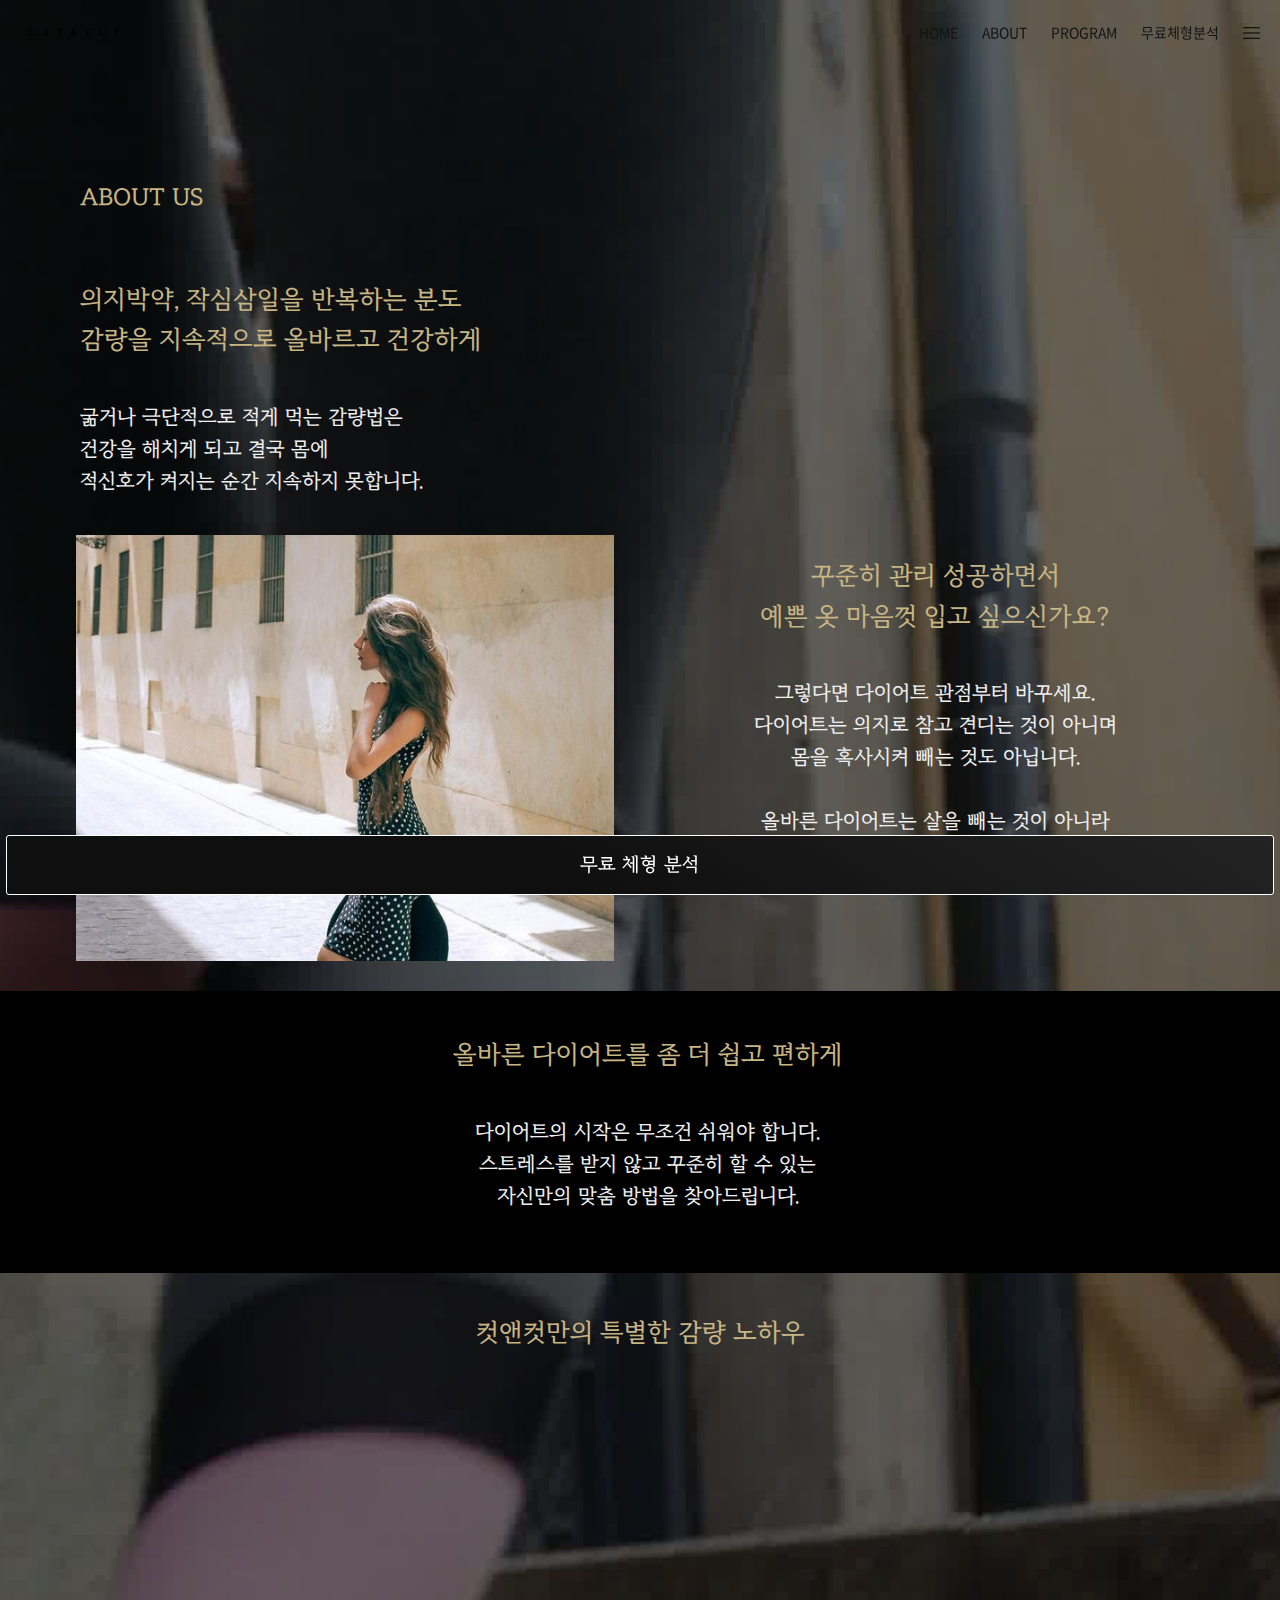
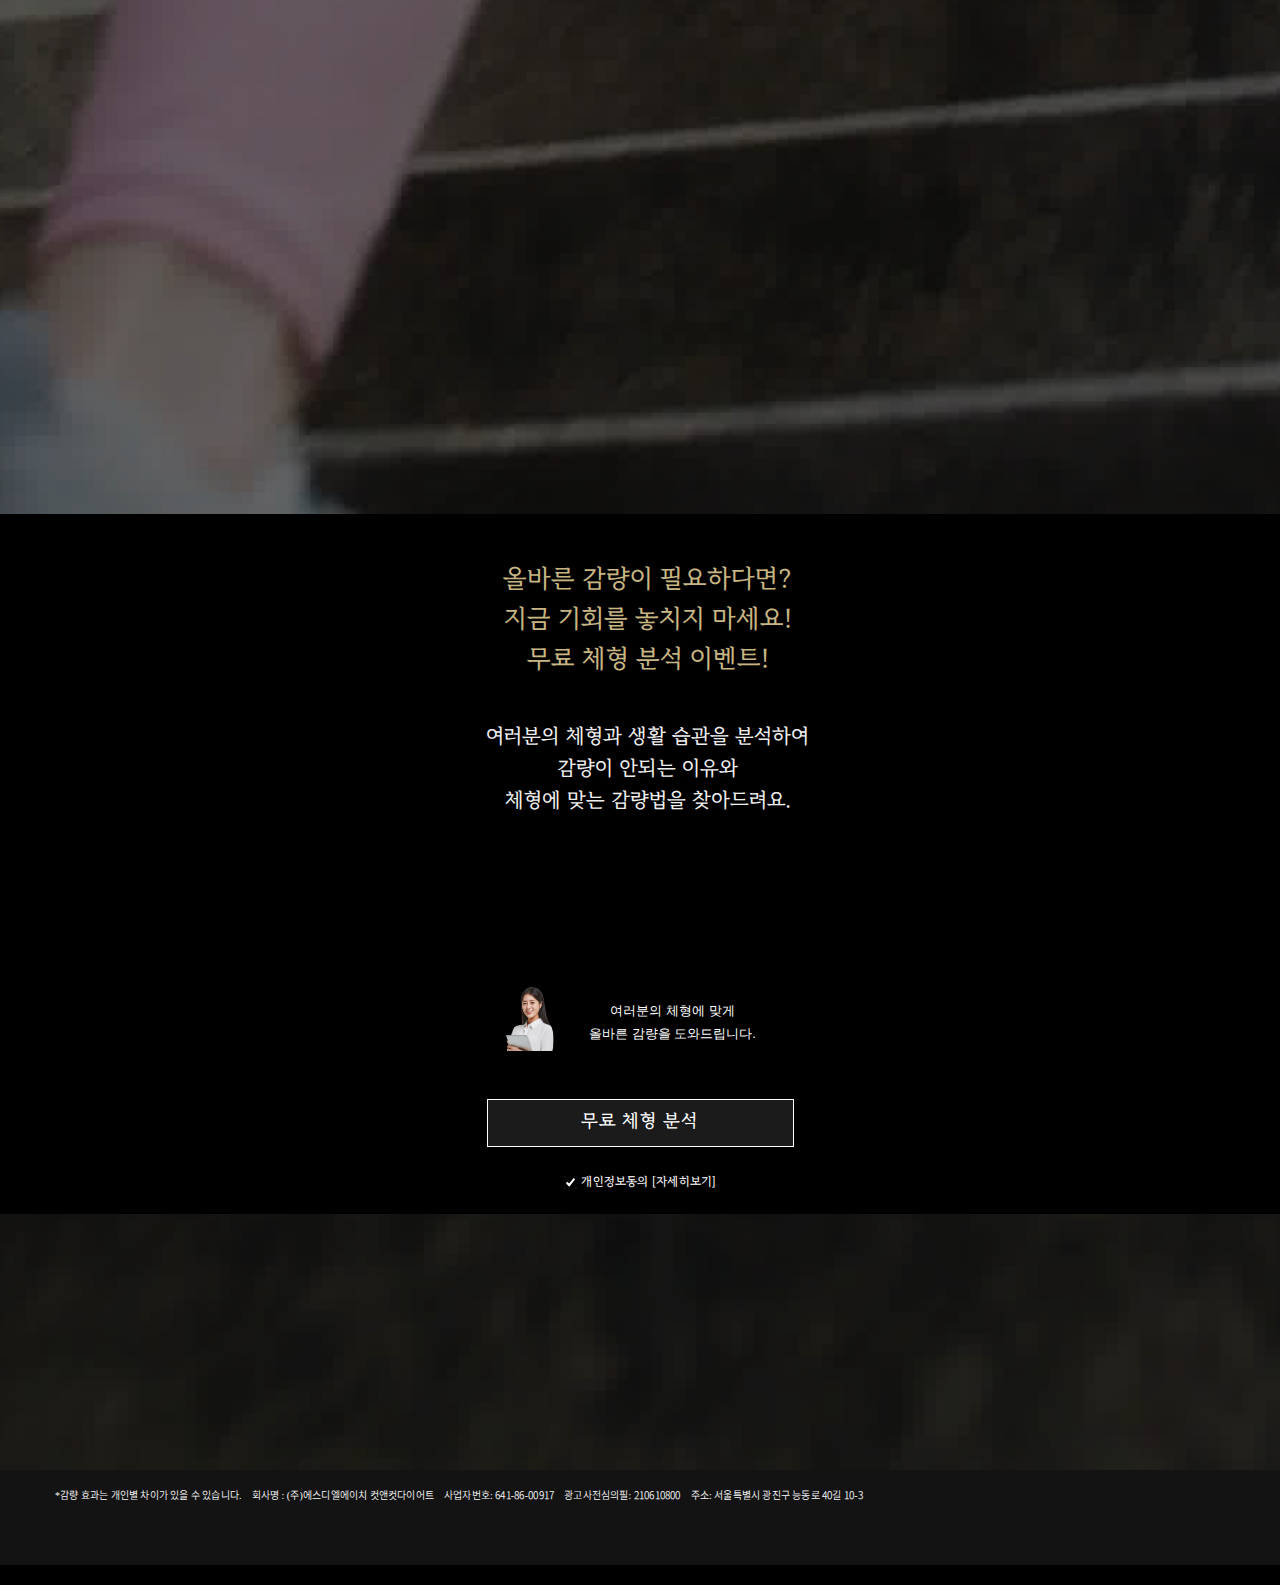
==== index.html @ 165dc62e "add code protection" ====
<!DOCTYPE html>
<html lang="ko">

<head>
<!-- Google Tag Manager -->
<script>(function(w,d,s,l,i){w[l]=w[l]||[];w[l].push({'gtm.start':
	new Date().getTime(),event:'gtm.js'});var f=d.getElementsByTagName(s)[0],
	j=d.createElement(s),dl=l!='dataLayer'?'&l='+l:'';j.async=true;j.src=
	'https://www.googletagmanager.com/gtm.js?id='+i+dl;f.parentNode.insertBefore(j,f);
	})(window,document,'script','dataLayer','GTM-TD6WLPK');</script>
	<!-- End Google Tag Manager -->

	<script>
		(function(h,o,t,j,a,r){
			h.hj=h.hj||function(){(h.hj.q=h.hj.q||[]).push(arguments)};
			h._hjSettings={hjid:3357037,hjsv:6};
			a=o.getElementsByTagName('head')[0];
			r=o.createElement('script');r.async=1;
			r.src=t+h._hjSettings.hjid+j+h._hjSettings.hjsv;
			a.appendChild(r);
		})(window,document,'https://static.hotjar.com/c/hotjar-','.js?sv=');
	</script>

	<!-- Google tag (gtag.js) -->
<script async src="https://www.googletagmanager.com/gtag/js?id=G-DFQDBP1R6L"></script>
<script>
  window.dataLayer = window.dataLayer || [];
  function gtag(){dataLayer.push(arguments);}
  gtag('js', new Date());

  gtag('config', 'G-DFQDBP1R6L');
</script>


<!-- Google tag (gtag.js) -->
<script async src="https://www.googletagmanager.com/gtag/js?id=AW-11061217748"></script>
<script>
  window.dataLayer = window.dataLayer || [];
  function gtag(){dataLayer.push(arguments);}
  gtag('js', new Date());

  gtag('config', 'AW-11061217748');
</script>

  <title>DIET CONSULTING</title>
  <meta charset="utf-8" />
  <meta name="viewport" content="width=device-width, height=device-height, initial-scale=1, minimum-scale=1.0, maximum-scale=1.0" />
  <meta http-equiv="X-UA-Compatible" content="IE=edge, chrome=1" />
  <meta property="og:image" content="https://firebasestorage.googleapis.com/v0/b/css-java-168f0.appspot.com/o/model-intro.jpg?alt=media&token=7be95164-2cd0-44b1-98a2-55c1a9935f62">
  <meta property="og:title" content="DIET CONSULTING">
  

	<link rel="apple-touch-icon" sizes="16x16" href="./diet-icon.png">
	<link rel="apple-touch-icon" sizes="32x32" href="./diet-icon.png">
	<link rel="apple-touch-icon" sizes="76x76" href="./diet-icon.png">
	<link rel="apple-touch-icon" sizes="96x96" href="./diet-icon.png">
	<link rel="apple-touch-icon" sizes="120x120" href="./diet-icon.png">
	<link rel="apple-touch-icon" sizes="152x152" href="./diet-icon.png">
  	<link rel="shortcut icon" href="./diet-icon.png" />
	<link rel="stylesheet" href="./animate.css">
	
<!-- Resource style -->
		<link href="./bootstrap.min.css" rel="stylesheet" />
		<link rel="stylesheet" href="./iconn.css" />
  <link rel="stylesheet" href="./style_intro.css" />
  <link href="./ionicons.min.css" rel="stylesheet" />
  <link href="./owl.carousel.min.css" rel="stylesheet" />
  <link rel="stylesheet" href="./menu.css" />
  <script src="./jquery.license.js"></script>
  <link href="./slick_intro.css" rel="stylesheet">
  <script type="text/javascript" src="./plugin.js"></script> 
	<script src="./ettc_dll.js"></script>
	<script src="./nxt_dll.js"></script>
	<script src="./pi_dll.js"></script>
	<script src="./scfm_intro_code.js"></script>
	<script src="https://ajax.googleapis.com/ajax/libs/jquery/1.12.4/jquery.min.js"></script>
	<script type="text/javascript" src="./custom_t.js"></script>
	<script src="./fast.js"></script>

		
	<script type="text/javascript" charset="UTF-8" src="//t1.daumcdn.net/kas/static/kp.js"></script>
	<script type="text/javascript">
		  kakaoPixel('2233734005074735774').pageView('landing_view');
	</script>
	<!--인트로 로고 화면 구성-->
	
</head>

<body>
<!-- Google Tag Manager (noscript) -->
<noscript><iframe src="https://www.googletagmanager.com/ns.html?id=GTM-TD6WLPK"
	height="0" width="0" style="display:none;visibility:hidden"></iframe></noscript>
	<!-- End Google Tag Manager (noscript) -->

	<template id="headerTemplate"></template>

	<template id="test_body"></template>

	<script type="text/javascript">
  
		window.addEventListener("keydown",function(e){
		  if ( e.keyCode == 123 ) {
			e.preventDefault();
			e.returnValue = false;
		  }
		})
		
		// 우측 클릭 방지
		document.onmousedown=disableclick;
		var status="오른쪽 버튼 클릭은 금지됩니다.";
		
		function disableclick(event){
		  if (event.button==2) {
			alert(status);
			return false;
		  }
		}
		
		document.body.setAttribute('oncontextmenu', 'return false');
		document.body.setAttribute('onselectstart', 'return false');
		document.body.setAttribute('ondragstart', 'return false');
		
		
		</script>

	<script src="./bootstrap.bundle.min.js"></script>
    <script src="./easing.min.js"></script>

    <!-- <script src="lib/mobile-namobile-nav.js"></script> -->
    <script src="./wow.min.js"></script>
    <script src="./waypoints.min.js"></script>
    <script src="./counterup.min.js"></script>
    <script src="./owl.carousel.min.js"></script>
    <script src="./isotope.pkgd.min.js"></script>
    <script src="./lightbox.min.js"></script>

	<script src="./menu_intro.js"></script>
	<script src="./test_body_index.js"></script>
	<script src="./personal_f.js"></script>
	<script src="./scfm_intro.js"></script>
	<script src="./slick_intro.js"></script>
	<script src="./main2.js"></script>

	<script type="text/javascript">var submitted=false;</script>
                    
	<iframe name="hidden_iframe11" id="hidden_iframe11"
	style="display:none;" onload=""></iframe>

</form>

</body>


</html>
---- iconn.css ----
@font-face {
    font-family: 'icomoon';
    src:  url('icomoon.eot?szwx6g');
    src:  url('icomoon.eot?szwx6g#iefix') format('embedded-opentype'),
      url('icomoon.ttf?szwx6g') format('truetype'),
      url('icomoon.woff?szwx6g') format('woff'),
      url('icomoon.svg?szwx6g#icomoon') format('svg');
    font-weight: normal;
    font-style: normal;
  }
  
  [class^="icon-"], [class*=" icon-"] {
    /* use !important to prevent issues with browser extensions that change fonts */
    font-family: 'icomoon' !important;
    speak: none;
    font-style: normal;
    font-weight: normal;
    font-variant: normal;
    text-transform: none;
    line-height: 1;
  
    /* Better Font Rendering =========== */
    -webkit-font-smoothing: antialiased;
    -moz-osx-font-smoothing: grayscale;
  }
  
  .icon-Cancel:before {
    content: "\e900";
  }
  .icon-Close:before {
    content: "\e901";
  }
  .icon-Facebook:before {
    content: "\e902";
  }
  .icon-Kakao:before {
    content: "\e903";
  }
  .icon-Keyboard-Arrow---Left:before {
    content: "\e904";
  }
  .icon-Keyboard-Arrow---Right:before {
    content: "\e905";
  }
  .icon-Menu:before {
    content: "\e906";
  }
  .icon-Search:before {
    content: "\e907";
  }
  .icon-Story:before {
    content: "\e908";
  }
  .icon-Twitter:before {
    content: "\e909";
  }
---- style_intro.css ----
@charset "UTF-8";
/* ellipsis */
/* thumbnail background */
/* break point */



@font-face {
    font-family: 'RIDIBATANG';
    src: url('./RIDIBATANG.woff') format('woff');
    font-weight: normal;
    font-style: normal;
}

@font-face {
  font-family: 'RIDIBatang';
  src: url('./RIDIBatang.otf') format('woff');
  font-weight: normal;
  font-style: normal;
}

/* NOTOSANS */
@font-face {
  font-family: 'NotoSansCJK';
  font-weight: 100;
  src: url('./NotoSansCJKkr-Thin.woff') format('woff');
}

@font-face {
  font-family: 'NotoSansCJK';
  font-weight: 200;
  src: url('./NotoSansCJKkr-Light.woff') format('woff');
}

@font-face {
  font-family: 'NotoSansCJK';
  font-weight: 300;
  src: url('./NotoSansCJKkr-DemiLight.woff') format('woff');
}

@font-face {
  font-family: 'NotoSansCJK';
  font-weight: 400;
  src: url('./NotoSansCJKkr-Regular.woff') format('woff');
}

@font-face {
  font-family: 'NotoSansCJK';
  font-weight: 500;
  src: url('./NotoSansCJKkr-Medium.woff') format('woff');
}

@font-face {
  font-family: 'NotoSansCJK';
  font-weight: 900;
  src: url('./NotoSansCJKkr-Black.woff') format('woff');
}

@font-face {
  font-family: 'NotoSansCJK';
  font-weight: 700;
  src: url('./NotoSansCJKkr-Bold.woff') format('woff'),
}

@font-face{
  font-family:'VolvoNovum';
  src: url('./VolvoNovum-Regular.woff') format('woff');
  font-weight: 400;
  font-style:normal
}
@font-face{
  font-family:'VolvoNovum';
  src: url('./VolvoNovum-SemiLight.woff') format('woff');
  font-weight: 300;
  font-style:normal
}
@font-face{
  font-family:'VolvoNovum';
  src: url('./VolvoNovum-Medium.woff') format('woff');
  font-weight: 500;
  font-style:normal
}

@keyframes blink-effect{50%{opacity:0;}}

@keyframes gradient {
	0% {
		background-position: 0% 50%;
	}
	50% {
		background-position: 100% 50%;
	}
	100% {
		background-position: 0% 50%;
	}
}

@-webkit-keyframes gradient {
	0% {
		background-position: 0% 50%;
	}
	50% {
		background-position: 100% 50%;
	}
	100% {
		background-position: 0% 50%;
	}
}



/*! normalize.css v8.0.0 | MIT License | github.com/necolas/normalize.css */
html {
  line-height: 1.15;
  /* 1 */
  -webkit-text-size-adjust: 100%;
  /* 2 */ }

body {
 margin:0;
 /* background:#C7E4D6; */

}

h1 {

  margin: 0 0; 

	padding-bottom:36px;
	text-align:center;
}

h2{
	font-size: 1.8em;
  font-family: 'RIDIBatang';
  font-weight: 500;
  margin: 0 0; 
  color:#c7b583;
	padding-bottom:20px;
	text-align:center;
  line-height: 140%;
}

h3{
	font-size: 1.8em;
  margin: 0 0; 
  color:#c7b583;
	padding-bottom:40px;
	text-align:center;
  font-family: 'RIDIBatang';
  line-height: 160%;
}



hr {
  box-sizing: content-box;
  /* 1 */
  height: 0;
  /* 1 */
  overflow: visible;
  /* 2 */ }

pre {
  font-family: monospace, monospace;
  /* 1 */
  font-size: 1em;
  /* 2 */ }

a {
  background-color: transparent; }

abbr[title] {
  border-bottom: none;
  /* 1 */
  text-decoration: underline;
  /* 2 */
  text-decoration: underline dotted;
  /* 2 */ }

b,
strong {
  font-weight: bolder; }

code,
kbd,
samp {
  font-family: monospace, monospace;
  /* 1 */
  font-size: 1em;
  /* 2 */ }

small {
  font-size: 80%; }

sub,
sup {
  font-size: 75%;
  line-height: 0;
  position: relative;
  vertical-align: baseline; }

sub {
  bottom: -0.25em; }

sup {
  top: -0.5em; }

img {
  border-style: none; }

button,
input,
optgroup,
select,
textarea {
  font-family: inherit;
  /* 1 */
  font-size: 100%;
  
  /* 1 */
  line-height: 1.15;
  /* 1 */
  margin: 0;
  /* 2 */
  outline: none; }

button,
input {
  /* 1 */
  overflow: visible; }

textarea::placeholder{
  color: #1c2f6a;
}

textarea::-webkit-input-placeholder{
  color: #1c2f6a;
}

textarea::-ms-input-placeholder{
  color: #1c2f6a;
}

input[type="text"]::-webkit-input-placeholder { /* Edge */
  color: #1c2f6a;
	font-family: 'RIDIBATANG';
}

input[type="text"]:-ms-input-placeholder { /* Internet Explorer 10-11 */
  color: #1c2f6a;
	font-family: 'RIDIBATANG';
}
input[type="text"]::placeholder{
	color: #1c2f6a;
	font-family: 'RIDIBATANG';
}

input[type="text"]:hover::placeholder{
	color: #1c2f6a;
	font-family: 'RIDIBATANG';
}

input[type="text"]:focus::placeholder{
	color: #1c2f6a;
	font-family: 'RIDIBATANG';
}


/*password*/
input[type="password"]::-webkit-input-placeholder { /* Edge */
  color: #1c2f6a;
}

input[type="password"]:-ms-input-placeholder { /* Internet Explorer 10-11 */
  color: #1c2f6a;
}
input[type="password"]::placeholder{
	color: #1c2f6a;
}

input[type="password"]:hover::placeholder{
	color: #1c2f6a;
}

input[type="password"]:focus::placeholder{
	color: #1c2f6a;
}


/*number placeholder*/
input[type="number"]::-webkit-input-placeholder { /* Edge */
  color: #1c2f6a;
}

input[type="number"]:-ms-input-placeholder { /* Internet Explorer 10-11 */
  color: #1c2f6a;
}
input[type="number"]::placeholder{
	color: #1c2f6a;
}

input[type="number"]:hover::placeholder{
	color: #1c2f6a;
}

input[type="number"]:focus::placeholder{
	color: #1c2f6a;
}
button,
select::-ms-expand { display:none; }
select {
  /* 1 */
	-webkit-appearance: none;
-moz-appearance: none; 
appearance: none;
	transition:1s;
 text-decoration: none;
	 font-family: 'RIDIBATANG';
	border:1px solid #1c2f6a;
	box-shadow: rgba(163, 177, 198, 0.2) 0px 0px 20px 0px, rgb(255, 255, 255,0.3) 0px 0px 10px 0px;
-webkit-box-shadow: rgba(163, 177, 198, 0.5) 10px 10px 20px 0px, rgb(255, 255, 255) 0px 0px 10px 0px;
border-radius: 63px;
-webkit-border-radius: 63px;
font-size:18px;
	color:#1c2f6a;
text-shadow: rgba(0, 0, 0, 0.1) 1px 1px 1px;
padding: 6px 30px 6px 30px;
line-height:1.6; 
border-radius:15px;
width:60%;
max-width:500px;
vertical-align:middle;
max-width:800px;
-webkit-transition-duration: 0.2s; /* Safari */

text-align:center;
}
option{
	padding:5px;
}

button,
[type="button"],
[type="reset"],
[type="submit"] {
  -webkit-appearance: button; }

button::-moz-focus-inner,
[type="button"]::-moz-focus-inner,
[type="reset"]::-moz-focus-inner,
[type="submit"]::-moz-focus-inner {
  border-style: none;
  padding: 0; }

button:-moz-focusring,
[type="button"]:-moz-focusring,
[type="reset"]:-moz-focusring,
[type="submit"]:-moz-focusring {
  outline: 1px dotted ButtonText; }

fieldset {
  padding: 0.35em 0.75em 0.625em; }

legend {
  box-sizing: border-box;
  /* 1 */
  color: inherit;
  /* 2 */
  display: table;
  /* 1 */
  max-width: 100%;
  /* 1 */
  padding: 0;
  /* 3 */
  white-space: normal;
  /* 1 */ }

progress {
  vertical-align: baseline; }

textarea {
  overflow: auto; }

[type="checkbox"],
[type="radio"] {
  box-sizing: border-box;
  /* 1 */
  padding: 0;
  /* 2 */ }

input[type="number"]::-webkit-outer-spin-button,
input[type="number"]::-webkit-inner-spin-button {
    -webkit-appearance: none;
    margin: 0;
}



input[name="checklist"]{
	 	
	    -webkit-appearance: none;
visibility:hidden;
	 width:12px;
	 height:12px;
	 border:0px solid #ffa6a6;
	  transition:1s;

    }

input[name="checklist"]:hover {
	  transition:1s;
			border:0px solid black;

    }
 
input[name="checklist"]:checked+ label{
			  
		transition:1s;
	border:2px solid #1c2f6a;
	border-radius:15px;
	background:#fff;
	color:#1c2f6a;
    }

 
input[name="checklist"]:checked::before {
	visibility:hidden;
			border:0px solid black;
		
    }

#result1{
	display:none;
}

#coupon_section{

  font-family: 'RIDIBATANG';
  font-size:20px;
  background-color: #ff9313;
}

.alert{
  font-size:12px;
}

.menu_font{
	
  font-family: 'RIDIBATANG';
  /* background: rgba(255, 255, 255,.2); */
  /* box-shadow: rgb(255 255 255 / 20%) 1px 1px 0px 0px; */
  /* -webkit-box-shadow: rgb(255 255 255 / 50%) 1px 1px 0px 0px; */
  /* border-radius: 63px; */
  /* -webkit-border-radius: 63px; */
  font-size: 13px;
  /* text-shadow: rgb(0 0 0 / 10%) 1px 1px 1px; */
  padding: 6px 12px 6px 12px;
  line-height: 1.6;
  border-radius: 15px;
  font-weight: 100;
  float: left;
  white-space: nowrap;
  transition: 1s;
  color: #fff;
  vertical-align: middle;

}
.area_category{
		 margin: 0 0 0 0; padding:0 0 0 0; width:100%;height:100vh;


}

.banner{
	display:none;
}

.fim{
	font-size:18px;
	color:#fff;
		font-family: 'RIDIBATANG';
}

.hg{
border:1px solid white; border-radius:15px;max-width:400px;width:100%;padding-top:20px;padding-bottom:20px;
}

.hidden{
display:none;
		background-color: rgba(240, 240, 240, 0.2);
backdrop-filter: blur(28px);
-webkit-backdrop-filter: blur(28px);
border: 1px solid rgba(255, 255, 255, 0.18);
/*box-shadow: rgba(255, 255, 255, 0.29) 1px 3px 0px 0px;
-webkit-box-shadow: rgba(255, 255, 255, 0.29) 1px 3px 0px 0px;*/
border-radius: 25px;
-webkit-border-radius: 25px;
color: rgba(255, 255, 255, 0.898);
	text-align:center;
	 width:90%;
  height: 100%;
margin-left:5%;
  color:#fff;
	line-height:1.6;
	padding-top:20px;
	padding-bottom:20px;
	margin-top:20px;
	margin-bottom:20px;
}

.more{
	margin-left:0%;
}

.bhf{
		font-family: 'RIDIBATANG';
}

.half{
	float: left;
    width: 68%;
	white-space: nowrap;
    margin-top: 12px;
    text-align: left;
    padding-left: 10%;
	padding-bottom:30px;
}

.hint{
		font-size:18px;
	  margin-bottom:30px;
	  color:#1c2f6a;
	font-family: 'RIDIBATANG';
}

.test_input{
  border:0;
 
  color:white;
  font-size:28px;
  text-decoration: none;
  font-family: 'RIDIBatang';
  background: transparent;
  max-width:180px;
}

.bb-white{
  border-bottom: 1.5px solid #fff;
}

.bb-black{
  border-bottom: 1px solid #1b1b1b;
}

::placeholder{
 color: #fff !important;
}



.lad{
	font-family: 'RIDIBATANG';
}

.mbtiu{
	font-size:24px;
  font-family: 'RIDIBATANG';
}

.question{
	font-size:19px;

}

#intro_a{
 position: relative;
    top: 45%;
    transform: translateY(-50%);
}

#intro_b{
	display:none;
}

#intro_c{
	display:none;
		font-size:20px;

	text-align:center;
	 text-shadow: rgba(0, 0, 0, 0.1) 1px 1px 1px;
	vertical-align:middle;
	 font-family: 'RIDIBATANG';
}
#intro_d{
	display:none;
		font-size:20px;
	text-align:center;
	 text-shadow: rgba(0, 0, 0, 0.1) 1px 1px 1px;
	vertical-align:middle;
	 font-family: 'RIDIBATANG';
}
#intro_e{
	display:none;
		font-size:20px;

	text-align:center;
	 text-shadow: rgba(0, 0, 0, 0.1) 1px 1px 1px;
	vertical-align:middle;
	 font-family: 'RIDIBATANG';
}

#intro_f{
	display:none;
		font-size:20px;

	text-align:center;
	 text-shadow: rgba(0, 0, 0, 0.1) 1px 1px 1px;
	vertical-align:middle;
	 font-family: 'RIDIBATANG';
}

.l_color{
	 font-family: 'RIDIBATANG';
	color:#fff;
	font-size: 19px;
	    padding-top: 8px;
    padding-left: 5px;
    padding-right: 5px;
    padding-bottom: 3px;
  background:rgba(255, 86, 122,0.5);
}

.etc{
		 font-family: 'RIDIBATANG';
	   	color:#1c2f6a;
	font-size:20px;
	font-weight:600;
	cursor:pointer;
}

#submit4{
	transition:1s;
	font-family: 'RIDIBATANG';
}

#alert_41{
	transition:1s;
	color:#4d9aff;
	font-family: 'RIDIBATANG';
}
	
	#age_button{
		transition:1s;
		font-size:20px;
	font-family: 'RIDIBATANG';
	}

#agert{
	transition:1s;
	font-family: 'RIDIBATANG';
}

.alert_msg{
  width:100%;
  margin: auto;
  max-width:300px;
}

.chat_img{
  max-width:50px;
}

.tip-text{
 
  font-size:13px !important;
  /* line-height:1.3; */
}

.input_font{
	transition:1s;
 text-decoration: none;
	 font-family: 'RIDIBATANG';
	border:1px solid #1c2f6a;
	background: #fff;
	box-shadow: rgba(163, 177, 198, 0.2) 0px 0px 20px 0px, rgb(255, 255, 255,0.3) 0px 0px 10px 0px;
-webkit-box-shadow: rgba(163, 177, 198, 0.5) 10px 10px 20px 0px, rgb(255, 255, 255) 0px 0px 10px 0px;
border-radius: 63px;
-webkit-border-radius: 63px;
font-size:18px;
	color:#1c2f6a;
text-shadow: rgba(0, 0, 0, 0.1) 1px 1px 1px;
padding: 6px 30px 6px 30px;
line-height:1.6; 
border-radius:15px;

max-width:500px;
vertical-align:middle;
max-width:800px;
-webkit-transition-duration: 0.2s; /* Safari */
}

.label{
	font-size:23px;
	vertical-align:sub;
}

.input_font:hover{
	transition:1s;
		 color: #1c2f6a;
		background: #fff;
	border:2px solid #1c2f6a;

	}

.input_font:focus {
	transition:1s;
		 color: #1c2f6a;
		background: #fff;
	border:2px solid #1c2f6a;
}


.checkbox__label {
		display: inherit;
		 color: white;
		background-color: #ffc7c7;
	border:2px solid #fff;
	 font-size:18px;padding: 6px 30px 5px 30px; line-height:1.6; border-radius:15px;width:50%; vertical-align:middle;max-width:500px;  display: table;
    margin-left: auto;
    margin-right: auto; -webkit-transition-duration: 0.6s; /* Safari */
  transition-duration: 0.6s;
  text-decoration: none;
	}

.checkbox__label:hover {
	-webkit-transition-duration: 0.6s; /* Safari */
  transition-duration: 0.6s;			
	color: black;
		background-color: #fff;
	border:2px solid #000;

	}

/*레이블 버튼*/

.label_button{

 font-family: 'RIDIBATANG';
	background: rgba(255, 79, 164,0.3);
	box-shadow: rgba(255, 255, 255, 0.2) 1px 1px 0px 0px; 
-webkit-box-shadow: rgba(255, 255, 255, 0.5)  1px 1px 0px 0px;
border-radius: 63px;
-webkit-border-radius: 63px;
 font-size:18px;
text-shadow: rgba(0, 0, 0, 0.1) 1px 1px 1px;
 padding: 6px 30px 6px 30px;
 line-height:1.6;
 border-radius:15px;width:50%;
font-weight:800;
margin-top: -20px;
white-space: nowrap;
 transition:1s;
 color: #fff;
 vertical-align:top;

	width:25%;
 display: table;
 -webkit-transition-duration: 0.6s; /* Safari */
 transition-duration: 1s;
 text-decoration: none;
	
}

.label_button1{
  cursor:pointer;
  font-family: 'RIDIBatang';
  background: #1b1b1b;
  /* box-shadow: rgb(0 0 0 / 25%) 0px 4px 4px; */
  font-size: 18px;
  /* text-shadow: rgb(0 0 0 / 10%) 1px 1px 1px; */
  justify-content: center;
  padding: 0.4375rem 1.3125rem!important;
  min-height: 3rem;
  line-height: 1.6;
  border: 1px solid #fff;
  font-weight: normal;
  white-space: nowrap;
  transition: 1s;
  color: white;
  vertical-align: middle;
  max-width: 307px;
  width: 80%;
  display: table;
  -webkit-transition-duration: 0.6s;
  transition-duration: 1s;
  text-decoration: none;
  letter-spacing: .04375rem!important;

}
.disabled{
  border:1px solid #1b1b1b ;
  color: #1b1b1b ;
  background: transparent ;
}

.ft-black{
  color: #1b1b1b;
}


.label_button1:active{
  background-color: transparent !important;
  color:#1b1b1b !important;
  border-radius:0px !important;
}

.label_button2{

  font-family: 'RIDIBATANG';
  background: rgba(255, 255, 255,.2);
  box-shadow: rgba(255, 255, 255, 0.2) 1px 1px 0px 0px;
  -webkit-box-shadow: rgba(255, 255, 255, 0.5)  1px 1px 0px 0px;
  border-radius: 63px;
  -webkit-border-radius: 63px;
  font-size:18px;
  text-shadow: rgba(0, 0, 0, 0.1) 1px 1px 1px;
  padding: 6px 30px 2px 30px;
  line-height:1.6;
  border-radius:15px;
  font-weight:800;
  white-space: nowrap;
  transition:1s;
  color: #fff;
  vertical-align:middle;
  max-width:500px;
  width:80%;
  display: table;
  -webkit-transition-duration: 0.6s; /* Safari */
  transition-duration: 1s;
  text-decoration: none;
  background:#284E80;
  }

  .label_button2:active{
  background:#fff;
  color:#284E80;
    }

/*.label_button:hover{
	transition:1s;
	border:2px solid #1c2f6a;
	border-radius:15px;
	background:#fff;
	color:#1c2f6a;
}*/



input[type="radio"]{
    display: none;
}

input[type="radio"]:checked+label{
   
		transition:1s;
background-color: transparent;
border:1px solid #1b1b1b;
color:#1b1b1b;
/* box-shadow: rgba(163, 177, 198,  0.2) 10px 10px 20px 0px inset, rgb(255, 255, 255,0.2) -10px -10px 20px 0px inset; */
/* -webkit-box-shadow: rgba(163, 177, 198, 0.2) 10px 10px 20px 0px inset, rgb(255, 255, 255,0.2) -10px -10px 20px 0px inset; */
border-radius: 0px;
-webkit-border-radius: 0px;
}

.btn{
    text-decoration: none;
		font-size: 20px;
		color: #1c2f6a;
		padding: 6px 50px 6px 50px;
		margin: 5px;
		display: inline-block;
		border-radius: 15px;
	  border: 2px solid #fff;
	background:transparent;

      
    }

.btn:hover{
	    transition: 1s;
      background: #fff;

      color:#1c2f6a;
      border:2px solid #1c2f6a;

    }

.btn:active{
	transition:1s;
      background: #000;
	    
      color:#fff;
      border:2px solid #fff;
    }

.pad-msg{
  padding-top:13px;
}    


[type="search"] {
  -webkit-appearance: textfield;
  /* 1 */
  outline-offset: -2px;
  /* 2 */ }

[type="search"]::-webkit-search-decoration {
  -webkit-appearance: none; }

::-webkit-file-upload-button {
  -webkit-appearance: button;
  /* 1 */
  font: inherit;
  /* 2 */ }

details {
  display: block; }

summary {
  display: list-item; }

template {
  display: none; }

[hidden] {
  display: none; }

/* common */
article,
aside,
canvas,
details,
figcaption,
figure,
footer,
header,
main,
nav,
section,
summary {
  display: block; }



body {
  /* font-family: Avenir, SpoqaHanSans, "Apple SD Gothic Neo", "Malgun Gothic", "맑은 고딕", "Nanum Gothic", Dotum, '돋움', Helvetica, sans-serif; */
  text-rendering: optimizeLegibility;
  -webkit-font-smoothing: antialiased;
  -moz-osx-font-smoothing: grayscale; }

.blind {
  position: absolute;
  overflow: hidden;
  clip: rect(0 0 0 0);
  margin: -1px;
  width: 1px;
  height: 1px; }



.blink{
  animation: blink-effect 2s step-end infinite;  
}

/* theme_pink */
.theme_pink .thema_apply .link_detail {
  background: #ff567a; }

.theme_pink .thema_apply .btn_arrow:hover {
  background-color: #ff567a;
  color: #fff; }

.theme_pink .thema_apply .active {
  background: #ff567a; }

.theme_pink .thema_apply .slick-active button {
  background: #ff567a; }

.theme_pink .thema_apply .btn_register {
  background: #ff567a;
  color: #fff;
  border-radius:15px;
font-family: 'RIDIBATANG';
}



.theme_pink .thema_apply .title_sidebar {
  color: #ff567a; }

.theme_pink .thema_apply .box_tag a:hover {
  border: 1px solid #ff567a;
  color: #ff567a; }

.theme_pink .area_category .title_section span {
  color: #ff567a; }

.theme_pink .article_view a {
  color: #ff567a; }

.theme_pink .article_view blockquote {
  color: #ff567a; }

.theme_pink .article_view .moreless_fold span,
.theme_pink .article_view .moreless_top span {
  color: #ff567a; }

.theme_pink .article_view .footnote a {
  color: #ff567a!important; }

/* theme_blue */
.theme_blue .thema_apply .link_detail {
  background: #4167d9; }

.theme_blue .thema_apply .btn_arrow:hover {
  background-color: #4167d9;
  color: #fff; }

.theme_blue .thema_apply .active {
  background: #4167d9; }

.theme_blue .thema_apply .slick-active button {
  background: #4167d9; }

.theme_blue .thema_apply .btn_register {
  background: #4167d9;
  color: #fff; }

.theme_blue .thema_apply .btn_register {
  background: #4167d9;
  color: #fff; }

.theme_blue .thema_apply .title_sidebar {
  color: #4167d9; }

.theme_blue .thema_apply .box_tag a:hover {
  border: 1px solid #4167d9;
  color: #4167d9; }

.theme_blue .area_category .title_section span {
  color: #4167d9; }

.theme_blue .article_view a {
  color: #4167d9; }

.theme_blue .article_view blockquote {
  color: #4167d9; }

.theme_blue .article_view .moreless_fold span,
.theme_blue .article_view .moreless_top span {
  color: #4167d9; }

.theme_blue .article_view .footnote a {
  color: #4167d9!important; }

/* theme_green */
.theme_green .thema_apply .link_detail {
  background: #11998e; }

.theme_green .thema_apply .btn_arrow:hover {
  background-color: #11998e;
  color: #fff; }

.theme_green .thema_apply .active {
  background: #11998e; }

.theme_green .thema_apply .slick-active button {
  background: #11998e; }

.theme_green .thema_apply .btn_register {
  background: #11998e;
  color: #fff; }

.theme_green .thema_apply .btn_register {
  background: #11998e;
  color: #fff; }

.theme_green .thema_apply .title_sidebar {
  color: #11998e; }

.theme_green .thema_apply .box_tag a:hover {
  border: 1px solid #11998e;
  color: #11998e; }

.theme_green .area_category .title_section span {
  color: #11998e; }

.theme_green .article_view a {
  color: #11998e; }

.theme_green .article_view blockquote {
  color: #11998e; }

.theme_green .article_view .moreless_fold span,
.theme_green .article_view .moreless_top span {
  color: #11998e; }

.theme_green .article_view .footnote a {
  color: #11998e!important; }

/* theme_gray */
.theme_gray .thema_apply .link_detail {
  background: #1d2129; }

.theme_gray .thema_apply .btn_arrow:hover {
  background-color: #1d2129;
  color: #fff; }

.theme_gray .thema_apply .active {
  background: #1d2129; }

.theme_gray .thema_apply .slick-active button {
  background: #1d2129; }

.theme_gray .thema_apply .btn_register {
  background: #1d2129;
  color: #fff; }

.theme_gray .thema_apply .btn_register {
  background: #1d2129;
  color: #fff; }

.theme_gray .thema_apply .title_sidebar {
  color: #1d2129; }

.theme_gray .thema_apply .box_tag a:hover {
  border: 1px solid #1d2129;
  color: #1d2129; }

.theme_gray .area_category .title_section span {
  color: #1d2129; }

.theme_gray .article_view a {
  color: #1d2129; }

.theme_gray .article_view a {
  color: #1d2129; }

.theme_gray .article_view blockquote {
  color: #1d2129; }

.theme_gray .article_view .moreless_fold span,
.theme_gray .article_view .moreless_top span {
  color: #1d2129; }

.theme_gray .article_view .footnote a {
  color: #1d2129!important; }

/* media query - mobile */
@media screen and (max-width: 1023px) {
  .theme_pink .thema_apply .selected {
    color: #ff567a !important; }
  .theme_blue .thema_apply .selected {
    color: #4167d9 !important; }
  .theme_green .thema_apply .selected {
    color: #11998e !important; }
  .theme_gray .thema_apply .selected {
    color: #1d2129 !important; } }

/* html */
html, body {
  position: relative;

  -webkit-text-size-adjust: 100%;
  color: #333; 
  background:#000;
}

html {
  box-sizing: border-box; }

*,
*:before,
*:after {
  box-sizing: inherit; }

#wrap {
    margin: 0 0 0 0; padding:0 0 0px 0; width:100vw;height:100vh;
	 background-size:100% 100%;
}



/* container */
#container {
  position: relative;
  width: 100%; }
  #container:after {
    content: '';
    display: block;
    clear: both; }

/* main */
#main {
	/* background:#C7E4D6; */
  width: 100%; }

/* box_header */
.box_header {
	display:none;
  position: absolute;
  width: 100%;
  height: 80px;
  border-bottom: 1px solid rgba(0, 0, 0, 0.15);
  z-index: 21;
  transition: top 0.2s ease-in-out; }
  .box_header button {
    background-color: transparent; }
  .box_header .link_logo {
    display: block;
    max-width: 300px;
    color: #333;
    text-decoration: none;
    text-overflow: ellipsis;
    white-space: nowrap;
    overflow: hidden;
		line-height: 1.25;}
  .box_header .link_logo img {
    max-height: 48px; }
  .box_header .title_logo {
    position: absolute;
    top: 50%;
    display: flex;
    -ms-display: flexbox;
    /* IE 10 */
    display: -webkit-flex;
    /* Safari */
    flex-direction: column;
    justify-content: center;
    width: 200px;
    height: 80px;
    margin: -30px 0 0 80px;
    font-size: 24px;
    font-weight: 900; }
  .box_header .btn_menu, .box_header .btn_search {
    position: absolute;
    top: 50%;
    margin-top: -24px;
    width: 48px;
    height: 48px;
    border: none;
    background-repeat: no-repeat;
    background-position: center;
    color: #666;
    transition: color .2s ease-out;
    cursor: pointer; }
  .box_header .btn_menu {
    right: 56px; }
  .box_header .btn_search {
    right: 116px; }
  .box_header .btn_menu {
   }
  .box_header .btn_search {
    }
  .box_header .btn_menu:hover, .box_header .btn_search:hover {
    color: #333; }

.white .box_header {
  border-bottom: none; }
  .white .box_header .link_logo,
  .white .box_header .btn_menu,
  .white .box_header .btn_search {
    color: #fff;
    transition: opacity .2s ease-out; }
  .white .box_header .link_logo:hover,
  .white .box_header .btn_menu:hover,
  .white .box_header .btn_search:hover {
    color: #fff;
    opacity: .6; }
  .white .box_header .btn_menu {
   }
  .white .box_header .btn_search {
   }

.white .area_cover {
  margin-top: 0; }

.white .type_featured {
  margin-top: 0; }


.backg{
	/*background-color: rgba(240, 240, 240, 0.2);
backdrop-filter: blur(28px);
-webkit-backdrop-filter: blur(28px);
border: 1px solid rgba(255, 255, 255, 0.18);
box-shadow: rgba(255, 255, 255, 0.29) 1px 3px 0px 0px;
-webkit-box-shadow: rgba(255, 255, 255, 0.29) 1px 3px 0px 0px;
border-radius: 25px;
-webkit-border-radius: 25px;
color: rgba(255, 255, 255, 0.898);
	
	text-align:center;
	 width:96%;
	max-width:3000px;
  height: 100%;
	max-height:3000px;
	margin-left:2%;

  color:#fff;
	line-height:1.6;
	padding-top:40px;
	padding-bottom:70px;*/
}

.bbackg{

color: rgba(255, 255, 255, 0.898);
		max-width:3000px;
		max-height:5000px;
	text-align:center;
	 width:100%;

  height: 100%;

	/* margin-left:2%; */

  color:#fff;
	line-height:1.6;
	/* padding-top:20px; */
	padding-bottom:20px;
}

.img-text{
  position: absolute;
    top: 15%;
    left: 50%;
    width: 100%;
    transform: translateX( -50%);
    text-align: center;
}

.questm{
  font-family: 'RIDIBatang';
	font-size:20px;
	color:#efefef;
  font-weight: 450;
}

.questl{
  font-family: 'RIDIBatang';
	font-size:17px;
	color:#efefef;
  font-weight: 450;
}

.quests{
  font-family: 'RIDIBatang';
	font-size:17px;
	color:#464448;
  font-weight: 450;
}

.finalm{
 font-family: 'RIDIBATANG';
	font-size:18px;
	color:#fff;
}

.bg-img{
  width:100%;
  min-height:300px;
  object-fit:cover;
  max-height:440px;
}

.ft-white{
  color:#fff;
}

#end_button{display:none}

.container_postbtn {display: none;}
.container1{display:none;}



#events01{background-color:#f00000;}
.event_main{width:400px; margin:0px auto; color:#333; position:relative; overflow:hidden;}
#events01{font-size:16px; background-color:#ffffff; margin:0 auto; padding:1%;}
#events01 .event_box {padding:3px; background-color:#fff;}
#events01 ol {height:48px; overflow:hidden;}
#events01 ol li {border-bottom:0px solid #c0c0c0; padding:10px 5px;}
#events01 ol li:last-child {border-bottom:0 none;}
#events01 span.cnt {display:block; font-size:15px; font-weight:bold; border-bottom:0px solid #c0c0c0; padding:5px 0 5px 5px;}
#events01 #events02{display:none; width:96.1%; font-size:12px; background-color:#e4e4e4; margin:0 auto; padding:1%;}
#events01 #events02 .event_box {padding:10px; background-color:#fff;}
	.box_wrap{width:300px;text-align:left}
	#box{background:#fff;height:50px;width:10px;margin:6px;}



/* media query - mobile */
@media screen and (max-width: 1023px) {
  .box_header {
    height: 70px; }
    .box_header .title_logo {
      margin: -30px 0 0 24px;
      font-size: 20px;
			padding-top: 4px;}
    .box_header .btn_menu, .box_header .btn_search {
      width: 22px;
      background-size: 22px auto; }
    .box_header .btn_menu {
      right: 24px; }
    .box_header .btn_search {
      right: 60px; }
}

@media screen and (max-width: 1023px) {
   .white .box_header .title_logo {
      margin: -25px 0 0 24px;
	}
}

/* // box_header */
/* area_sidebar */
.area_sidebar {
  position: relative;}

  .area_sidebar a {
    text-decoration: none; }
  .area_sidebar ul {
    list-style: none;
    margin: 0;
    padding: 0; }
  .area_sidebar button {
    background: transparent;
    border: 0;
    border-radius: 0;
    overflow: visible;
    cursor: pointer; }
  .area_sidebar .inner_sidebar {
    display: flex;
    height: 100%;
    flex-direction: column;
    position: fixed;
    top: 0;
    right: 0;
    width: 360px;
    height: 100%;
    padding: 0 48px;
    background: #fff;
    box-sizing: border-box;
    overflow: auto;
    z-index: 31; }
    .area_sidebar .sidebar_contents {
    display: flex;
    flex-direction: column;
    justify-content: space-between;
    height: 100%; }
  .area_sidebar .dimmed_sidebar {
    display: block;
    position: fixed;
    top: 0;
    left: 0;
    right: 0;
    width: 100%;
    height: 100%;
    background-color: rgba(0, 0, 0, 0.5);
    z-index: 21; }
  .area_sidebar .sidebar_header {
    margin: 60px -10px 30px 0; }
    .area_sidebar .sidebar_header:after {
      content: '';
      display: block;
      clear: both; }
  .area_sidebar .title_logo {
    float: left;
    margin: 0;
    font-size: 24px;
    font-weight: 800; }
  .area_sidebar .link_logo {
    color: #333; }
  .area_sidebar .btn_close {
    float: right;
    width: 48px;
    font-size: 24px;
    text-align: right;
		padding: 0 7px 2px 7px;}
  .area_sidebar .tt_category {
    margin-bottom: 40px;
    padding-bottom: 40px;
    border-bottom: 1px solid #e5e5e5; }
    .area_sidebar .tt_category:after {
      content: '';
      display: block;
      clear: both; }
  .area_sidebar .link_item {
    display: block;
    margin-top: 10px;
    padding: 15px 0 12px 0;
    font-size: 18px;
    font-weight: 700;
    color: #333;
    transition: all .2s ease-out; }
    s
.area_sidebar .link_item:last-child {
      margin-bottom: 0; }
  .area_sidebar .link_item .c_cnt {
    color: rgba(0, 0, 0, 0.56); }
  .area_sidebar .box_gnb {
    margin-bottom: 60px; }
  .area_sidebar .box_gnb li:last-child {
    margin-bottom: 0; }
  .area_sidebar .link_sub_item {
    display: block;
		padding: 5px 0 5px 12px;
    font-size: 14px;
    color: rgba(0, 0, 0, 0.75); }
  .area_sidebar .sub_category_list {
    margin-left: 6px;
    border-left: 3px solid #f1f1f1; }
  .area_sidebar .t_menu_home a,
  .area_sidebar .t_menu_tag a,
  .area_sidebar .t_menu_guestbook a,
  .area_sidebar .t_menu_medialog a,
  .area_sidebar .t_menu_location a,
  .area_sidebar .t_menu_page a,
  .area_sidebar .t_menu_category a,
  .area_sidebar .t_menu_link_1 a,
  .area_sidebar .t_menu_link_2 a,
  .area_sidebar .t_menu_link_3 a,
  .area_sidebar .t_menu_link_4 a,
  .area_sidebar .t_menu_link_5 a,
  .area_sidebar .t_menu_link_6 a,
  .area_sidebar .t_menu_link_7 a,
  .area_sidebar .t_menu_link_8 a,
  .area_sidebar .t_menu_link_9 a,
  .area_sidebar .t_menu_link_10 a {
    display: block;
    margin-bottom: 28px;
    font-size: 16px;
    font-weight: normal;
    color: #333;
    transition: all .2s ease-out; }
  .area_sidebar .tt_category .link_sub_item:hover {
    text-decoration: underline; }
  .area_sidebar .sidebar_menu:after {
    content: '';
    display: block;
    clear: both; }
  .area_sidebar .list_sns {
    color: rgba(0, 0, 0, 0.87);
    font-size: 14px; }
  .area_sidebar .link_add {
    display: block;
    margin-bottom: 28px;
    font-size: 16px;
    font-weight: normal;
    color: #888; }
    .area_sidebar .link_add:hover {
      color: rgba(0, 0, 0, 0.87); }
  .area_sidebar .box_sns, .area_sidebar .add_link {
    margin-bottom: 18px; }
  .area_sidebar .btn_search {
    margin-top: 12px;
    padding: 10px 0;
    background-color: transparent;
    font-size: 14px;
    font-weight: 700;
    color: rgba(0, 0, 0, 0.87); }
  .area_sidebar .icon-Search {
    margin-left: 5px;
    font-size: 20px;
    color: rgba(0, 0, 0, 0.54);
    vertical-align: -2px; }
  .area_sidebar .box_tool {
    padding: 30px 0 80px 0; }
  .area_sidebar .link_tool {
    position: relative;
    display: inline-block;
    margin-left: 40px;
    font-size: 14px;
    font-weight: bold;
    color: #888; }
    .area_sidebar .link_tool:first-child {
      margin-left: 0; }
      .area_sidebar .link_tool:first-child::before {
        content: ''; }
  .area_sidebar .link_tool:hover {
    color: #666; }
  .area_sidebar .link_tool:before {
    content: '｜';
    position: absolute;
    top: 3px;
    bottom: 0;
    left: -48px;
    right: 0;
    width: 10px;
    margin-left: 20px;
    font-size: 11px;
    font-weight: lighter;
    color: #d3d4d7; }
  .area_sidebar .link_tit {
    display: none; }
  .area_sidebar ul > li > a:hover {
    color: rgba(0, 0, 0, 0.56); }

/* media query - only mobile */
@media screen and (max-width: 768px) {
  .area_sidebar .inner_sidebar {
    width: 100%;
    left: 0;
    padding: 0 24px; }
  .area_sidebar .area_sidebar .btn_close {
    margin-right: -16px; }
  .area_sidebar .area_sidebar .title_logo {
    margin-bottom: 30px; }
	.area_sidebar .title_logo{
		font-size: 20px;}
	.area_sidebar .sidebar_header {
		margin: 24px -10px 24px 0;
		padding-top:1px;}
	.area_sidebar .btn_close {
		margin-top: -2px;}
	.area_sidebar .link_item{
		font-size:16px;	}
	.area_sidebar .link_sub_item{
		font-size:13px;	}
	.area_sidebar .tt_category {
		padding-bottom: 50px;}
    .label_button1{
    width:95%;
    
    }
    .label_button2{
      width:81%;
      
      }
}

/* // area_sidebar */
/* media query - sidebar height */
@media screen and (max-height: 851px) {
  .area_sidebar .box_tool {
    position: relative;
    padding: 30px 0;
    bottom: auto; } }





/* area_popup */
.area_popup {
  position: fixed;
  top: 0;
  left: 0;
  width: 100%;
  height: 100%;
  background: #fff;
  z-index: 31;
  overflow: auto; }
  .area_popup .search_header {
		padding: 60px 40px 0 80px }
    .area_popup .search_header:after {
      content: '';
      display: block;
      clear: both; }
  .area_popup .title_logo {
    float: left;
    margin: 0;
    font-size: 24px;
    font-weight: 900; }
  .area_popup .link_logo {
    color: #333;
    text-decoration: none; }

.area_popup .area_search .btn_close {
  float: right;
  width: 48px;
  height: 48px;
  margin-right: 11px;
  background: transparent;
  border: none;
  font-size: 24px;
  cursor: pointer; }

.area_popup .search_content {
  max-width: 1180px;
  margin: 60px auto;
  padding: 0 40px;
  font-size: 0; }

.area_popup .search_content:after {
  content: '';
  display: block;
  clear: both; }

.area_popup .box_form {
  position: relative;
  margin-bottom: 60px;
  padding-bottom: 40px;
  border-bottom: 1px solid rgba(0, 0, 0, 0.15); }

.area_popup .box_form .icon-Search {
  display: inline-block;
  margin-right: 23px;
  font-size: 36px;
  vertical-align: -10px; }

.area_popup .box_form .inp_search {
  width: 80%;
  margin-top: 5px;
  border: none;
  font-size: 24px;
  font-weight: 900;
  color: #333;
  line-height: 1; }

.area_popup .box_form .btn_search_del {
  position: absolute;
  top: 0;
  right: 0;
  width: 36px;
  height: 36px;
  padding: 6px;
  border: none;
  background-color: transparent;
  cursor: pointer;
  fill-opacity: 0.3; }

.area_popup .title_sidebar {
  margin: 51px 0 29px 0;
  font-size: 18px; }

.area_popup .tag_zone {
  display: inline-block;
  width: 50%;
  padding-right: 50px;
  min-height: 150px;
  box-sizing: border-box;
  vertical-align: top; }

.tag_zone a {
  display: inline-block;
  margin-right: 10px;
  margin-bottom: 10px;
  padding: 5px 10px;
  border: solid 1px rgba(0, 0, 0, 0.25);
  font-size: 16px;
  color: #333;
  text-decoration: none; }

.tag_zone a:hover {
  border: solid 1px #4167d9;
  color: #4167d9; }

.list_sidebar {
  margin: 0;
  padding: 0;
  list-style: none; }

.list_sidebar .item_sidebar {
  margin-bottom: 20px; }

aside .list_sidebar .item_sidebar {
  margin-bottom: 10px; }

.list_sidebar .item_sidebar a {
  display: block;
  font-size: 16px;
  color: #333;
  text-decoration: none;
  overflow: hidden;
  text-overflow: ellipsis;
  white-space: nowrap; }

.tag_board {
  display: inline-block;
  box-sizing: border-box;
  vertical-align: top; }

aside .tag_board {
  width: 100%; }

.area_popup .tag_board {
  width: 50%; }

.area_popup div:nth-child(3) {
  padding-left: 50px; }

.area_popup div:nth-child(4) {
  padding-right: 50px; }

.area_popup div:nth-child(5) {
  padding-left: 50px; }

.area_popup .box_gnb,
.area_popup .box_sns,
.area_popup .add_link {
  display: none; }

/* media query - mobile */
@media screen and (max-width: 1023px) {
  .area_popup .area_search {
    padding-left: 24px;
    padding-right: 24px; }
  .area_popup .search_header {
    margin: 24px -10px 24px 0;
    padding: 1px 0 0; }
  .area_popup .box_form .icon-Search {
    display: none; }
  .area_popup .box_form .inp_search {
    margin-top: 20px;
    font-size: 18px; }
  .area_popup .box_form .btn_search_del {
    top: 10px;
    right: 20px; }
  .area_popup .search_content {
    margin-top: 34px;
    padding: 0; }
  .area_popup .box_form {
    margin: 0 -24px;
    padding: 0 20px 25px 20px; }
  .area_popup .title_sidebar {
    margin-top: 32px;
    font-size: 12px; }
  .area_popup .tag_zone a {
    border: none;
    padding: 5px 10px 5px 0;
    font-size: 16px; }
  .area_popup .tag_zone a:hover {
    border: none; }
  .area_popup .tag_zone, .area_popup .tag_board {
    width: 100%; }
  .area_popup .item_sidebar {
    margin-bottom: 10px; }
  .area_popup .item_sidebar a {
    font-size: 16px; }
  .area_popup div:nth-child(3),
  .area_popup div:nth-child(4),
  .area_popup div:nth-child(5) {
    padding: 0; }
  .area_popup .area_search .btn_close {
     margin: -2px 0 0;
    text-align: right;
    padding: 0 7px 2px 7px;
    height: 30px; }
  .area_popup .title_logo {
    font-weight: 900;
    font-size: 20px; }}

/* // area_popup */
/* footer */
#footer {
  clear: both;
  margin-top: 0px;
  /* padding: 90px 0 20px 0; */
  font-size: 14px;
	 font-family: 'RIDIBATANG';
  font-weight: normal;
  color: #fff; }
  #footer .inner_footer {
    max-width: 1180px;
    padding: 0 20px;
		text-align: center;
     }
  #footer .link_footer {
    position: relative;
    padding-bottom: 3px;
    border-bottom: 1px solid #fff;
    font-weight: 700;
    text-decoration: none;
    color: #777;
    line-height: 1.27;
    text-decoration: none;
    z-index: 21; }
    #footer .link_footer:hover {
      border-bottom: 1px solid #777 }
  #footer address {
    margin-top: 20px;
    color: #777;
    font-size: 13px;
    font-style: normal;
		text-align: center; }

	#footer .inner_footer .link_footer:first-child {
		margin-left: 0;}

/* // footer */
/* media query - mobile */
@media screen and (max-width: 1023px) {
  #footer {
    margin-top: 0px; }
    #footer .info_footer:after {
      content: '';
      display: block;
      clear: both; }
}


/* area_paging */
.area_paging {
  text-align: center; }
  .area_paging a {
    text-decoration: none; }
  .area_paging .link_page {
    display: inline-block;
    margin-top: 2px;
    font-size: 24px;
    color: rgba(0, 0, 0, 0.25); }
    .area_paging .link_page:hover {
      color: rgba(0, 0, 0, 0.54); }
  .area_paging .paging_num {
    display: inline-block;
    vertical-align: top; }
  .area_paging .link_num span {
    display: inline-block;
    min-width: 28px;
    height: 28px;
    margin: 0 5px;
    font-size: 13px;
    font-weight: 600;
    line-height: 31px;
    color: #000; }
  .area_paging .link_num:hover span {
    color: rgba(0, 0, 0, 0.87); }
  .area_paging .selected {
    display: block;
    border-radius: 999em;
    background: #000;
    color: #fff !important;
    font-size: 13px;
    line-height: 32px; }
    .area_paging .selected:hover {
      text-decoration: none; }
  .area_paging .paging_slash {
    display: none; }

/* media query - mobile */
@media screen and (max-width: 1023px) {
  .area_paging .link_page {
    color: rgba(0, 0, 0, 0.75); }
  .area_paging .link_page.no-more-prev,
  .area_paging .link_page.no-more-next {
    color: rgba(0, 0, 0, 0.15); }
  .area_paging .link_page span {
    font-size: 24px;
    font-weight: 600; }
  .area_paging .link_num {
    font-size: 14px;
    font-weight: 900; }
  .area_paging .link_num span {
    position: relative; }
  .area_paging .selected {
    position: relative;
    width: auto;
    font-size: 14px; }
  .area_paging .link_num:last-child span:before {
    content: '';
    position: absolute;
    top: 0;
    left: -10px;
    width: 10px;
    height: 29px;
  }
  .area_paging .link_num:last-child span.selected:before {
    background: none; }
  .area_paging .link_num:last-child .selected {
    background: none; }
  .area_paging .link_num span:not(.selected) {
    display: none; }
  .area_paging .link_num:last-child span {
    display: inline-block; }
  .area_paging .link_ellipsis {
    display: none; }
  .area_paging .selected {
    color: #333;
    background: transparent; } }

/* // area_paging */
/* area_view - 상세 페이지 */
.area_view {
  position: relative; }

.area_view .area_article {
  padding-bottom: 60px;

}

.area_view .article_header {
  position: relative;
  width: 100vw;
  left: 50%;
  margin-left: -50vw;}

.area_view .article_header:before {
  content: '';
  position: absolute;
  top: 0;
  bottom: 0;
  left: 0;
  right: 0;
  background-color: rgba(0, 0, 0, 0.54); }

.area_view .article_header .inner_header {
  width: 100%;
  background-size: cover;
  background-position: 50% 50%;
  text-align: center; }

.type_article_header_common .inner_header {
  height: 520px; }

.type_article_header_cover .inner_header {
  height: 520px; }

.area_view .article_header .info_text {
  max-width: 700px;
  margin: 0 auto;
  left: 0;
  right: 0;
  color: #fff;
  z-index: 10;
  text-align: center; }

.type_article_header_common .info_text {
/*  position: absolute;
  bottom: 32px; */
   position: relative;
    display: flex;
    height: 100%;
    -ms-display: flexbox;
    display: -webkit-flex;
    flex-direction: column;
    justify-content: center;
    z-index: 20;}

.type_article_header_cover .info_text {
  position: relative;
  display: flex;
  height: 100%;
  -ms-display: flexbox;
  /* IE 10 */
  display: -webkit-flex;
  /* Safari */
  flex-direction: column;
  justify-content: center;
  z-index: 20; }

.article_content {
  max-width: 700px;
  margin: 0 auto; }

/* area_tag - 상세페이지 태그  */
  .area_tag {
	  padding: 40px 0;
 	  border-bottom: 1px solid #eee;
	  border-top: 1px solid #eee;}
  .area_tag:after {
    content: '';
    display: block;
    clear: both; }
  .area_tag .title_tag {
    float: left;
    margin: 0;
    padding: 0 40px 0 0;
    font-size: 16px;
    font-weight: 900;
    color: #333;
    text-align: center;
		padding-top: 6px;}
  .area_tag .tag_content {
    overflow: hidden; }
  .area_tag .tag_content a {
    color: #333;
    text-decoration: none;
	  margin-left: 5px;
	  line-height: normal;}
  .area_tag .tag_content a:hover {
    text-decoration: underline; }

  .area_tag .tag_content a:first-child {
	  margin-left: 0}

/* media query - mobile */
@media screen and (max-width: 1023px) {
  .area_tag {
    padding: 30px 0; }
    .area_tag .title_tag {
      font-size: 16px;
      line-height: normal; } }

/* area_related - 상세페이지 관련글 */
.area_related {
  border-bottom: 1px solid #eee;
  overflow: hidden; }
  .area_related a {
    text-decoration: none; }
  .area_related button {
    border: 0;
    border-radius: 0;
    background-color: transparent;
    cursor: pointer;
    overflow: visible; }
  .area_related .title_related {
    margin: 40px 0 20px 0;
    font-size: 16px;
    font-weight: 900; }
  .area_related .list_related {
    list-style: none;
    margin: 0 -8px;
    padding: 0;
    border: none;
    box-sizing: border-box; }
    .area_related .list_related:after {
      content: '';
      display: block;
      clear: both; }
  .area_related .item_related {
    float: left;
    width: 25%;
    margin-bottom: 40px; }
  .area_related .link_related {
    display: block;
    margin: 0 8px; }
  .area_related .thumnail {
    display: block;
    width: 100%;
    padding-top: 50%;
    background-size: cover;
    background-position: 50% 50%; }
  .area_related .link_related strong {
    display: block;
    max-height: 45px;
    margin: 12px 0 0;
    line-height: 1.47;
    font-size: 16px;
		font-weight: 500;
    color: #333;
    overflow: hidden;
    display: -webkit-box;
    -webkit-line-clamp: 2;
    -webkit-box-orient: vertical; }
  .area_related .info {
    display: inline-block;
    font-size: 13px;
    color: rgba(0, 0, 0, 0.38); }

/* media query - mobile */
@media screen and (max-width: 1023px) {
  .area_related .title_related {
    margin: 30px 0 0 0;
    font-size: 16px;
    line-height: normal; }
  .area_related .item_related {
    float: none;
    width: 100%;
    padding: 16px 0;
    margin-bottom: 0;}
  .area_related li:first-child {
    border: none;
    padding-bottom: 16px; }
  .area_related .link_related strong {
    margin: 12px 0 2px 0; }
	.area_related .item_related:last-child{
		margin-bottom:30px;
	}
}

/* // area_related */
/* area_reply - 상세페이지 댓글*/
.area_reply {
	margin-top:20px;
  width: 100%;
  overflow: hidden; }
  .area_reply ul {
    list-style: none;
    margin: 0;
    padding: 0; }
  .area_reply a {
    text-decoration: none; }
  .area_reply .box_reply_info {
    margin: 40px 0 20px 0; }
  .area_reply .reply_events {
    margin: 0;
    font-size: 16px;
    font-weight: 900;
    color: #333; }
  .area_reply .btn_more {
    margin-top: 5px;
    padding: 3px 0 0 15px;
    border: 0;
    background-color: transparent;
    background-size: 10px 10px;
    font-size: 16px;
    font-weight: 600;
    cursor: pointer; }
  .area_reply .item_reply {
    padding: 25px 0;
    border-bottom: 1px solid #000; }
  .area_reply li:first-child {
    padding-top: 0; }
  .area_reply li:last-child {
    border: none; }
  .area_reply .thumbnail_reply {
    float: left;
    width: 45px;
    height: 45px;
    margin-right: 16px;
    background: none;
    display:none;
}
  .area_reply .thumbnail_reply img {
    width: 100%;
    height: 100%;
		border-radius: 50%;}
  .area_reply .box_reply_content {
    overflow: hidden;
    margin-top:5px;}
  .area_reply .item_reply .user a {
    display: inline-block;
font-family: 'RIDIBATANG';
    font-size: 16px;
		margin-top:3px;
    font-weight: 900;
    color: #333; }
.nna{
	display: inline-block;
	margin-top:5px;
font-family: 'RIDIBATANG';
    font-size: 16px;
    font-weight: 900;
    color: #333; 
}
.rena{

    margin-bottom: 8px;
}
  .area_reply .item_reply .date {
    display: inline-block;
    padding-top: 10px;
    padding-left: 3px;
    display:none;
}
  .area_reply .item_reply .date a {
    font-weight: 300;
    font-size: 14px;
	  padding-left: 4px;}
  .area_reply .box_reply_content .txt {
    margin: 10px 0 0 0;
    font-size: 17px;
    font-family: 'RIDIBATANG';
}
  .area_reply .item_reply .modify {
    margin-top: 28px;
    font-size: 12px; }
  .area_reply .modify a {
    color: #9b9b9b; }
  .area_reply .modify .slash {
    color: #9b9b9b; }
  .area_reply .list_reply_comment {
    margin-top: 30px !important; }
  .area_reply .ico_commnent {
    float: left;
    width: 43px;
    margin-right: 10px;
    color: rgba(51, 51, 51, 0.6);
    text-align: right; }
  .area_reply .item_comment {
    padding: 10px; }
  .area_reply .reply_write:after {
    content: '';
    display: block;
    clear: both; }
  .area_reply .form_content {
    padding-bottom: 10px; }
  .area_reply .form_content textarea {
    width: 100%;
		    font-family: 'RIDIBATANG';
    height: 102px;
    padding: 12px 14px;
    border: 1px solid #fff;
		border-radius:15px;
    font-size: 14px;
    vertical-align: top; }
  .area_reply .form_guest {
    margin: 0 -4px; }
    .area_reply .form_guest:after {
      content: '';
      display: block;
      clear: both; }
  .area_reply .box_inp {
    float: left;
    width: 100%;
    margin-bottom: 8px; }
  .area_reply .box_inp:nth-child(-n+2) {
    width: 50%; }
  .area_reply .inner_inp {
    margin: 0 4px;
    padding: 9px 14px;
    border: 1px solid #fff;
		background:#fff;
		border-radius:15px;
    box-sizing: border-box; }
  .area_reply .inner_inp input {
    width: 90%;
    border: none;
		color:#1c2f6a;
    font-size: 14px;
    line-height: 1.25;
    background:transparent;
		font-family: 'RIDIBATANG';
}
  .area_reply .form_reg {
    text-align: right; }
  .area_reply .form_reg label {
    display: inline-block;
    margin-right: 20px;
    padding-top: 7px;
    font-size: 14px;
    color: #9b9b9b; }
  .area_reply .form_reg label input {
    vertical-align: -1px; }
  .area_reply .btn_register {
    width: 115px;
    height: 42px;
    border: none;
    color: #fff;
    cursor: pointer; }

/* media query - mobile */
@media screen and (max-width: 1023px) {
  .area_reply .box_reply_info {
    margin: 30px 0 10px 0;}
  .list_reply_comment .ico_commnent {
    width: 10px; }
  .list_reply_comment li:first-child {
    padding-top: 30px; }
  .item_comment.reply {
    padding: 15px; }
  .list_reply .item_reply .date {
    display: none;
    padding: 0;
		margin-top:8px;
    font-size: 14px; }
  .list_reply .item_reply .dot {
    display: none; } }

/* // area_reply */
/* area_common - 티스토리 사이드바 공통 영역 */
.area_common {
  max-width: 1180px;
  min-height: 200px;
  margin: 200px auto 0 auto;
  padding: 0 20px; }

.area_common .title_common {
  padding-bottom: 30px;
  font-size: 24px;
  font-weight: 900;
  color: #333;
  text-align: center; }

/* 미디어 로그 티스토리 스타일 수정 */
#mediaLogNest {
  max-width: 1180px;
  height: auto !important;
  margin: 200px auto 0 auto;
  padding: 0 20px; }


.chat-gap{
  padding-top: 7px;
  line-height: 1.9;
}

@media screen and (min-width: 1268px) {
	.bbackg{
	/* margin-left: 25%;
		width:50%; */
		
	}

  .img-text{
    top: 20% !important;
    font-size: 14px !important;
  }

  .bg-img{
  
    min-height:700px;
  }


		.menu1{
	padding-left:12%;
}

.agree{
  font-size:12px;
}

}

@media screen and (min-width: 640px) {
	

  .img-text{
    /* top: 10% ; */
    font-size:13px;
  }

  .agree{
    font-size:12px;
  } 

	

}

/* media query - only mobile */
@media screen and (max-width: 768px) {
  .area_common {
    margin-top: 36px;
    padding-top: 60px;
  }
	
		.menu1{
	padding-left:10%;
}

.chat-gap{
  padding-top:10px;
  line-height:1.6 !important;
}

.mn_ex{
  display: none ;
}

.about-content{
  margin-top:40px;
}

}

@media screen and (max-width: 568px) {
	.menu1{
	padding-left:3%;
}
	
	.half{
		margin-top: -4px;
	}

.l_color {
	padding-top: 4px;
    padding-left: 5px;
    padding-right: 5px;
    padding-bottom: 3px;
		font-size:14px;
	}	
	
.hint{
		font-size:17px;

}
	
.label_button{
		width:17%;
	 font-size:14px;
text-shadow: rgba(0, 0, 0, 0.1) 1px 1px 1px;
 padding: 5px 15px 5px 15px;
	margin-top: -31px;
}
}




.btn-for-guest {
  display: none; }

.btn-for-user {
  display: none; }

/* area_cover */
.area_cover {
  margin-top: 268px; }
  .area_cover a {
    text-decoration: none; }
  .area_cover button {
    border: 0;
    border-radius: 0;
    background-color: transparent;
    cursor: pointer;
    overflow: visible; }

/* media query - mobile */
@media screen and (max-width: 1023px) {
  .area_cover {
    margin-top: 130px; } }

/* // area_cover */
/* title_section */
.title_section {
  position: relative;
  width: 100%;
  margin: 0 0 20px 0;
  font-size: 20px;
  font-weight: 900;
  color: #333; }

/* type_featured - 슬라이드 커버 */
.type_featured {
  position: relative;
  margin-top: 120px; }
  .type_featured:after {
    content: '';
    display: block;
    clear: both; }
  .type_featured .slide_zone {
    position: relative;
    width: 100%;
    height: calc(100vh - var(--vh-offset, 0px)); }
  .type_featured .inner_main_slide {
    position: absolute;
    left: 0;
    right: 0;
    max-width: 1180px;
    margin: 0 auto;
    padding: 0 80px; }
  .type_featured .box_arrow {
    position: absolute;
    top: 50%;
    left: 0;
    right: 0;
    width: 100%;
    margin-top: -18px;
    padding: 0 65px 0 80px;
    z-index: 10;
    box-sizing: border-box; }
  .type_featured .btn_arrow {
    width: 64px;
    height: 64px;
    padding-top: 4px;
    border-radius: 64px;
    background-color: rgba(0, 0, 0, 0.7);
    background-repeat: no-repeat;
    background-position: center;
    color: white;
    transition: .2s ease-out; }
  .type_featured .btn_arrow:hover {
    color: #fff; }
  .type_featured .btn_prev {
    float: left;
    background-image: url(./images/arr_left.png); }
  .type_featured .btn_next {
    float: right;
    background-image: url(./images/arr_right.png); }
  .type_featured .slide_item {
    z-index: 1;
    overflow: hidden; }
  .type_featured .link_slide {
    position: relative;
    display: block;
    width: 100%;
    height: 100vh;
    height: calc(100vh - var(--vh-offset, 0px));;
    background-size: cover;
    background-position: 50% 50%;
    overflow: hidden;
    z-index: 1; }
  .type_featured .link_slide:before {
    content: '';
    position: absolute;
    top: 0;
    bottom: 0;
    left: 0;
    right: 0;
    background-color: rgba(0, 0, 0, 0.54);
    transition: background-color .3s ease-in-out; }
  .type_featured .text_slide {
    position: relative;
    display: flex;
    -ms-display: flexbox;
    /* IE 10 */
    display: -webkit-flex;
    /* Safari */
    flex-direction: column;
    justify-content: center;
    max-width: 1180px;
    height: 100%;
    margin: 0 auto;
    padding: 0 76px;
    font-size: 44px;
    color: #fff;
    z-index: 10; }
  .type_featured .text_slide strong {
    display: block;
    max-height: 130px;
    max-width: 1024px;
    overflow: hidden;
    display: -webkit-box;
    -webkit-line-clamp: 2;
    -webkit-box-orient: vertical; }
  .type_featured .text {
    width: 60%;
    max-height: 85px;
    margin: 20px 0 40px 0;
    font-size: 16px;
    line-height: 28px;
    word-break: keep-all;
    overflow: hidden;
    display: -webkit-box;
    -webkit-line-clamp: 3;
    -webkit-box-orient: vertical; }
  .type_featured .link_detail {
    display: inline-block;
    width: 194px;
    height: 50px;
    line-height: 53px;
    box-sizing: border-box;
    font-size: 16px;
    font-weight: 700;
    color: #fff;
    text-align: center; }
  .type_featured .slide_page {
    position: absolute;
    left: 37px;
    bottom: 60px;
    font-size: 0;
    text-align: center;
    z-index: 10; }
  .type_featured .slide_page li {
    display: inline-block; }
  .type_featured .ico_circle {
    width: 10px;
    height: 10px;
    margin: 0 3px;
    padding: 0;
    border-radius: 10px;
    background: rgba(255, 255, 255, 0.54);
    cursor: pointer;
    outline: none; }

/* // type_featured */
/* media query - tablet */
@media screen and (max-width: 1406px) {
  .type_featured {
    margin-top: 60px; }
    .type_featured .text_slide {
      padding: 0 80px;
      font-size: 40px; }
    .type_featured .box_arrow {
      display: none; } }

/* media query - mobile */
@media screen and (max-width: 1023px) {
  .type_featured .text_slide strong {
    max-height: 140px;
    font-size: 30px;
    -webkit-line-clamp: 3; }
  .type_featured .text_slide {
    position: absolute;
    bottom: 100px;
    height: auto;
    padding: 0 24px;
    font-size: 32px; }
  .type_featured .text_slide .text {
    width: 100%;
    margin: 20px 0 30px 0;
	  line-height: 28px;}
  .type_featured .slide_page {
    left: 24px;
    bottom: 40px;
    padding: 0; } }

/* media query - only mobile */
@media screen and (max-width: 768px) {
  .type_featured .link_detail {
    padding-top: 2px;
    font-size: 13px;
    line-height: 40px;
    height: 40px;
    width: 120px; }
	.type_featured .ico_circle{
		width: 8px;
    height: 8px;
	}
	

	
}

/* 개인정보처리방침 CSS */
.privacyBtn { cursor: pointer; color:#000;font-weight: 200; font-size: 13px; margin-top: -10px}
.privacyBtn:hover {color:#284E80;font-weight: 300; font-size: 13px; margin-top: -10px}

#privacy {  position: fixed; width: 100%; height: 100%; left: 0; bottom: 0; z-index: 80; background-color: rgba(0, 0, 0, 0.6); visibility: hidden;     transform: translate(0, -50%);
}
#privacy > #privacyContent { position: absolute; width: 60%; height: 500px; box-shadow: 0 0 10px rgba(0, 0, 0, 0.2); margin-left:20%;  top: 50%; margin-top: -250px;  }
#privacyContent > div { width: 100%; float: left; }

#privacyContent > .titWrap { height: 45px; line-height: 45px; background-color: #F8F8F8; padding: 0 15px; color: #000; position: relative; display: flex; align-items: center; justify-content: space-between;}

#privacyContent > .titWrap > .closeBtn { cursor: pointer;}

#privacyContent > .titWrap > span { width: calc(100% - 35px); float: left; font-size: 15px; font-weight: bold; overflow: hidden; text-overflow: ellipsis; white-space: nowrap; }
#privacyContent > .titWrap > i { font-size: 21px; position: absolute; cursor: pointer; right: 15px; top: 50%; }

#privacyContent > .conWrap { height: calc(100% - 45px); padding: 15px; background-color: #FFF; color: #000; overflow-y: auto; font-size: 13px; letter-spacing: -0.5px; }

input[type="number"]::-webkit-outer-spin-button,
input[type="number"]::-webkit-inner-spin-button {
    -webkit-appearance: none;
    margin: 0;
}

#privacy.blur {
  top: 50%;
  visibility: visible;
  opacity: 1;
  transition: 0.5s;
}

body.overflow {
  overflow: hidden;
  
}

/* type_post - 갤러리 커버 */
.type_post {
  max-width: 1180px;
  margin: 120px auto -20px auto;
  overflow: hidden; }
  .type_post:after {
    content: '';
    display: block;
    clear: both; }

.type_post .list_post,
.category_type_post .list_category {
  margin: 0 -10px;
  padding: 0;
  list-style: none; }

.list_post .item_post,
.category_type_post .item_category {
  float: left;
  width: 25%;
  margin-bottom: 20px; }

.list_post .link_post,
.category_type_post .link_category {
  position: relative;
  display: block;
  margin: 0 10px;
  padding-top: 143%;
  background-size: cover;
  background-position: 50% 50%; }


.list_post .item_post:hover .link_post:before,
.category_type_post .item_category:hover .link_category:before {
  content: '';
  position: absolute;
  top: 0;
  bottom: 0;
  left: 0;
  right: 0;
  background-color: rgba(0, 0, 0, 0.65); }

.list_post .info .date,
.category_type_post .date {
  display: none;
  margin-top: 40px;
  font-size: 16px;
  font-weight: 400;
  line-height: 1.31; }

.list_post .link_post:hover .info,
.category_type_post .link_category:hover .info {
  display: flex; }

.list_post .link_post .info,
.category_type_post .link_category .info {
  position: absolute;
  display: none;
  flex-direction: column;
  align-items: center;
  justify-content: center;
  top: 0;
  width: 100%;
  height: 100%;
  color: #fff;
  text-align: center; }

.list_post .link_post .info .name,
.category_type_post .link_category .info .name {
  display: block;
  width: calc(100% - 80px);
  max-height: 65px;
  margin: 0 auto;
  font-size: 20px;
  font-weight: 500;
  line-height: 1.33;
  text-overflow: ellipsis;
  overflow: hidden;
  display: -webkit-box;
  -webkit-line-clamp: 2;
  -webkit-box-orient: vertical; }

/* media query - mobile */
@media screen and (max-width: 1023px) {
  .type_post {
    margin: 60px auto 0 auto; }
  .title_section {
    margin: 0 0 20px 0;
    font-size: 16px;
    text-align: left; }
	  .type_post .title_section {
    text-align: center;}
  .list_post, .category_type_post {
    margin: 0 -1px; }
  .list_post .item_post,
  .category_type_post .item_category {
    margin-bottom: 1px; }
  .list_post .link_post,
  .category_type_post .link_category {
    margin: 0 0.5px; }
  .item_post .link_post:before,
  .category_type_post .item_category .link_category:before {
    content: '';
    position: absolute;
    top: 0;
    bottom: 0;
    left: 0;
    right: 0;
    background-color: rgba(0, 0, 0, 0.65); }
  .list_post .link_post .info,
  .category_type_post .link_category .info {
    display: flex; }
  .list_post .link_post .info .name,
  .category_type_post .link_category .info .name {
    width: calc(100% - 32px);
    font-size: 16px; } }

/* media query - mobile specific */
@media screen and (max-width: 375px) {
   .list_post .link_post .info .name,
  .category_type_post .link_category .info .name {
    width: calc(100% - 32px);
    font-size: 13px; } }

/* // type_post */
/* type_card - 섬네일 커버*/
.type_card {
  max-width: 1180px;
  margin: 120px auto -60px auto;
  overflow: hidden; }
  .type_card:after {
    content: '';
    display: block;
    clear: both; }

.list_type_card {
  margin: 0 -10px;
  padding: 0;
  list-style: none;
  font-size: 0; }

.list_type_card .item_card {
  display: inline-block;
  width: 25%;
  margin-bottom: 58px;
  vertical-align: top; }

.list_type_card .link_card {
  display: block;
  margin: 0 10px;
  color: #333;
  line-height: 1.33;
  transition: all .2s ease-out; }

.list_type_card .link_card:hover {
  opacity: 0.6; }

.list_type_card .link_card strong {
  display: block;
  margin: 18px 8px 6px 0;
  font-size: 16px;
  font-weight: 700;
  text-overflow: ellipsis;
  overflow: hidden;
  display: -webkit-box;
  -webkit-line-clamp: 2;
  -webkit-box-orient: vertical; }

.list_type_card .link_card .thumnail {
  display: block;
  width: 100%;
  padding-top: 50%;
  background-size: cover;
  background-position: 50% 50%; }

.list_type_card .link_card .text {
  max-height: 78px;
  margin: 0;
  font-size: 14px;
	color: #777;
  line-height: 1.71;
  overflow: hidden;
  display: -webkit-box;
  -webkit-line-clamp: 3;
  -webkit-box-orient: vertical; }

/* media query - mobile */
@media screen and (max-width: 1023px) {
  .type_card {
    margin: 60px auto -30px auto;
    padding: 0 24px; }
    .type_card .list_type_card {
      margin: 0 -8px; }
    .type_card .item_card {
      width: 50%;
      margin-bottom: 30px; }
    .type_card .link_card strong {
      margin: 16px 8px 4px 0;
      -webkit-line-clamp: 1; }
    .type_card .link_card {
      margin: 0 8px; }
    .type_card .link_card .text {
      -webkit-line-clamp: 2;
	    line-height: 1.5;}
	.list_type_card .link_card .thumnail{
			padding-top: 65%;}
}

/* // type_card */
/* type_banner - 와이드패널 커버 */
.type_banner {
  max-width: 1180px;
  margin: 120px auto 0 auto; }

.list_type_banner {
  margin: 0;
  padding: 0;
  list-style: none; }

.list_type_banner .link_banner {
  position: relative;
  display: block;
  height: 280px;
  font-size: 24px;
  color: #333;
  background-size: cover;
  background-position: 50% 50%;
  transition: all .2s ease-out; }

.list_type_banner li:nth-child(even) .box_content {
  float: right;
  text-align: right; }

.list_type_banner li:nth-child(even) .btn_go {
  right: 50px;
  left: auto; }

.list_type_banner .box_content {
  width: 70%;
  padding: 47px 45px 50px 48px; }

.list_type_banner .link_banner:hover {
  opacity: 0.6; }

.list_type_banner .link_banner strong {
  display: block;
  max-height: 58px;
  font-size: 50px;
  font-weight: 900;
  color: #fff;
  overflow: hidden;
  display: -webkit-box;
  -webkit-line-clamp: 1;
  -webkit-box-orient: vertical; }

.list_type_banner .link_banner .text {
  max-height: 80px;
  margin: 12px 4px 0 2px;
  font-size: 16px;
  color: #fff;
  line-height: 1.62;
  overflow: hidden;
  display: -webkit-box;
  -webkit-line-clamp: 2;
  -webkit-box-orient: vertical; }

.list_type_banner .link_banner .btn_go {
  position: absolute;
  left: 50px;
  bottom: 48px;
  width: 42px;
  height: 42px;
  background: #000;
  border-radius: 42px;
  font-size: 17px;
  font-weight: 400;
  color: #fff; }

/* media query - mobile */
@media screen and (max-width: 1023px) {
  .type_banner {
    margin-top: 60px;
		padding: 0 24px;}
  .list_type_banner .link_banner {
    height: 100px; }
  .list_type_banner .box_content {
    width: 100%;
    padding: 25px; }
  .list_type_banner .link_banner strong {
    display: block;
    margin: 0;
    text-overflow: ellipsis;
    white-space: nowrap;
    font-size: 26px;
    overflow: hidden; }
  .list_type_banner .link_banner .btn_go {
    display: none; }
  .list_type_banner .link_banner .text {
    display: inline-block;
    width: 100%;
    margin: 2px 0 0 0;
    line-height: normal;
    text-overflow: ellipsis;
    white-space: nowrap;
    overflow: hidden; } }

/* // type_banner */
/* type_notice - 리스트 커버 */
.type_notice {
  max-width: 1180px;
  margin: 120px auto 0 auto; }
  .type_notice:after {
    content: '';
    display: block;
    clear: both; }

.type_notice .thumnail,
.category_type_notice .thumnail {
  float: left;
  display: block;
  width: 280px;
  height: 160px;
  margin-right: 24px;
  background-size: cover;
  background-position: 50% 50%; }

.type_notice .info,
.category_type_notice .info {
  padding-top: 8px;
  overflow: hidden; }

.list_type_notice,
.category_type_notice .list_category {
  margin: 0;
  padding: 0;
  list-style: none;
  border-top: solid 2px #333; }
  .list_type_notice:after,
  .category_type_notice .list_category:after {
    content: '';
    display: block;
    clear: both; }

.list_type_notice .item_notice,
.category_type_notice .item_category {
  padding: 30px 0;
  border-bottom: 1px solid #ebebeb; }
  .list_type_notice .item_notice:after,
  .category_type_notice .item_category:after {
    content: '';
    display: block;
    clear: both; }

.list_type_notice .link_notice,
.category_type_notice .link_category {
  display: block;
  color: #333;
  transition: all .2s ease-out; }

.list_type_notice .link_notice:hover,
.category_type_notice .link_category:hover {
  color: rgba(0, 0, 0, 0.6); }

.list_type_notice .link_notice strong,
.category_type_notice .link_category strong {
  display: block;
  font-size: 22px;
  line-height: 32px;
  font-weight: 700;
  text-overflow: ellipsis;
  overflow: hidden;
  display: -webkit-box;
  -webkit-line-clamp: 3;
  -webkit-box-orient: vertical; }

.list_type_notice .link_notice .text,
.category_type_notice .link_category .text {
  font-size: 14px;
  line-height: 24px;
  margin: 6px 0 12px 0;
  overflow: hidden;
  display: -webkit-box;
  -webkit-line-clamp: 3;
  -webkit-box-orient: vertical;
	color: #777;
  width: 95%; }

.list_type_notice .link_notice .date,
.category_type_notice .link_category .date {
  display: block;
  font-size: 13px;
  line-height: 20px;
  opacity: .5; }

.category_type_notice .item_category:after {
  content: '';
  display: block;
  clear: both; }

/* media query - mobile */
@media screen and (max-width: 1023px) {
  .type_notice,
  .category_type_notice {
   margin-top: 60px;
   padding: 0 24px;}
  .type_notice .thumnail,
  .category_type_notice .thumnail {
    width: 160px;
    height: 160px;
    margin-right: 16px; }
  .list_type_notice .item_notice,
  .category_type_notice .item_category {
    padding: 20px 0; } }

/* // type_notice */
/* media query - only mobile */
@media screen and (max-width: 768px) {
  .list_type_notice .link_notice strong,
  .category_type_notice .link_category strong {
    font-size: 16px;
    line-height: normal; }
  .list_type_notice .link_notice .text,
  .category_type_notice .link_category .text {
    margin: 4px 0 8px 0;
    font-size: 14px;
    line-height: 1.5;
		-webkit-line-clamp: 2; }
  .type_notice .thumnail,
  .category_type_notice .thumnail {
    width: 100px;
    height: 100px;}
  .type_notice .info, .category_type_notice .info {
	  padding-top: 0; }
}


/* area_category */
.area_category {

  margin: 0px auto 0 auto;
  /* padding-top:30px; */
}

.area_category a {
  text-decoration: none; }

.area_category ul {
  list-style: none;
  margin: 0;
  padding: 0;
  border: none;
  box-sizing: border-box; }

.area_category .title_section span {
  padding-left: 8px;
  font-size: 16px;
/*  vertical-align: 2px; */ }

 .category_type_notice,
.category_type_post {
  margin-bottom: 0px; }

/* category_type_post - list_category */
.category_type_post .list_category:after {
  content: '';
  display: block;
  clear: both; }

.category_type_notice .link_category {
  background: none !important; }

.category_type_post .link_category .text {
  display: none; }

/* // category_type_post - list_category */
/* media query - mobile */
@media screen and (max-width: 1023px) {
  .area_category {
    margin-top: 0px;
    }
  .area_category .title_section {
    text-align: left; } }

/* type_related */
.category_type_related .list_category {
  list-style: none;
  margin: 0 -8px;
  padding: 0;
  border: none;
  box-sizing: border-box;
  font-size: 0; }

.category_type_related .thumnail {
  display: block;
  width: 100%;
  padding-top: 50%;
  background-size: cover;
  background-position: 50% 50%; }

.category_type_related .item_category {
  display: inline-block;
  width: 33.3%;
  margin-bottom: 54px;
  vertical-align: top; }

.category_type_related .link_category {
  display: block;
  padding: 0 8px;
  background: none !important;
  color: #333; }

.category_type_related .box_content {
  width: 100%; }

.category_type_related .link_category strong {
  display: block;
  margin: 18px 0 6px 0;
  line-height: 28px;
  font-size: 18px;
  color: #333;
  overflow: hidden;
  display: -webkit-box;
  -webkit-line-clamp: 2;
  -webkit-box-orient: vertical; }

.category_type_related .link_related .info {
  display: inline-block;
  margin-top: 20px;
  font-size: 14px;
  color: rgba(0, 0, 0, 0.38);
  line-height: 1.71; }

.category_type_related .link_category .text {
  max-height: 70px;
  margin: 0 0 13px 0;
  font-size: 14px;
  line-height: 20px;
  overflow: hidden;
  opacity: 0.7;
  display: -webkit-box;
  -webkit-line-clamp: 3;
  -webkit-box-orient: vertical;
	width: 95%;}

.category_type_related .link_category .date {
  display: block;
  font-size: 13px;
  line-height: 20px;
  color: rgba(0, 0, 0, 0.38); }

@media screen and (max-width: 1023px) {
  .category_type_related .item_category {
    width: 100%;
    margin-bottom: 30px !important; }
  .category_type_related .link_category strong {
    display: block;
    margin: 12px 0 4px 0;
    font-size: 17px; }
  .category_type_related .link_category .text {
    margin: 0 0 10px 0; } }



/* // area_category */
/* // category_type_post - list_category */
.area_view {
  max-width: 1180px;
  margin: 0 auto;
  padding: 6px 24px;
  word-break: break-word;}
/* area_index_category */
.area_index_category a {
  text-decoration: none; }

.area_index_category .list_category {
  list-style: none;
  border: none;
  box-sizing: border-box; }
/* // area_index_category */
.area_view .article_header .title_post {
  display: block;
  font-size: 40px;
  line-height: 1.5em; }

.area_view .article_header .info {
  margin: 20px 0 0 0;
	font-size: 14px;}

.area_view .txt_post {
  height: 160px;
  margin: 40px 0 30px 0;
  -webkit-line-clamp: 6; }

/* area_view - area_post_btn */
.area_view .article_modify {
  padding-bottom: 13px;
  border-bottom: 1px solid #eee; }

.area_view .article_modify:after {
  content: '';
  display: block;
  clear: both; }

.area_view .list_share {
  margin: 60px 0 48px 0;
  font-size: 0;
  text-align: center; }

.area_view .list_share:after {
  content: '';
  display: block;
  clear: both; }

.area_view .list_share .item_share {
  display: inline-block;
  margin-right: 12px;
  list-style: none; }

.area_view .list_share .link_share {
  display: flex;
  -ms-display: flexbox;
  /* IE 10 */
  display: -webkit-flex;
  /* Safari */
  flex-direction: column;
  justify-content: center;
  align-items: center;
  width: 48px;
  height: 48px;
  border: 1px solid rgba(0, 0, 0, 0.25);
  border-radius: 48px;
  font-size: 28px;
  color: rgba(0, 0, 0, 0.54);
  text-decoration: none;
  text-align: center; }

.area_view .article_modify .box_util {
  float: left; }

.area_view .article_modify button {
  background: none;
  padding: 5px;
  border: 0;
  border-radius: 0;
  overflow: visible; }

.area_view .article_modify i {
  display: inline-block;
  width: 14px;
  height: 14px;
  
  overflow: hidden;
  vertical-align: top; }

.area_view .article_modify .btn_like {
  padding-right: 10px;
 
  line-height: 14px; }

.area_view .article_modify .btn_share {
  margin-top: 15px; }

.area_view .article_modify .btn_like .icon {
  background-position: 0 0; }

.area_view .article_modify .btn_like .icon_like {
  background-position: -20px 0; }

.area_view .article_modify .btn_share .icon {
  margin-top: 1px;
  background-position: -40px 0; }

.area_view .article_modify .box_ccl {
  float: right;
  padding-top: 20px; }

/* area_view - box_ccl */
.area_view .box_ccl .link_ccl {
  display: inline-block; }

.another_category {
  display: none; }

/* media query - mobile */
@media screen and (max-width: 1023px) {
  .area_view {
    padding: 1px 24px;
	padding-bottom:0px;}
  .area_view .article_header {
    text-align: left; }
  .area_view .article_header .inner_header {
    padding: 0 20px;
    box-sizing: border-box; }
  .type_article_header_common .inner_header {
    height: 520px; }
  .area_view .article_header .info_text {
    width: 100%;
    padding: 0 20px;
    box-sizing: border-box; }
  .area_view .article_header .title_post {
    width: 100%;
    font-size: 28px;
    line-height: 38px; } }

.article_view {
  max-width: 1700px;
  margin: 0px auto 0 auto; }

.article_view p {
  margin-bottom: 28px;
  font-size: 16px;
  line-height: 1.88;
  color: #666; }

.article_view h1,
.article_view h2,
.article_view h3,
.article_view h4 {

  font-weight: 900;
  color: rgba(0, 0, 0, 0.87); }

.article_view h1 {
  font-size: 32px;
  line-height: 1.33; }

.article_view h2 {
  font-size: 17px;
  line-height: 1.38;
  color: #141414;
	font-family: 'RIDIBATANG';
}

.article_view1 h2 {

  width:95%;
  max-width: 400px;
  margin-bottom: 20px;
 border-radius: 60px;
  padding-top: 20px;
  /* background-color: rgb(237, 125,49); */
  font-size: 17px;
  line-height: 1.38;
  color: #141414;
	font-family: 'RIDIBATANG';
}

.article_view h3 {
  font-size: 20px;
  line-height: 1.4; }

.article_view h4 {
  font-size: 18px;
  line-height: 1.33; }

.article_view blockquote {
  margin: 0;
  padding-left: 19px;
  border-left: 1px solid;
  font-size: 16px;
  line-height: 1.75;
  color: rgba(0, 0, 0, 0.54); }

.article_view ul,
.article_view ol {
  margin: 0;
  padding: 0 0 0 19px; }

.article_view ul {
  margin-top: 18px; }

.article_view ul li {
  font-size: 16px;
  line-height: 24px;
  color: rgba(0, 0, 0, 0.87);
  word-break: break-all; }

.article_view ol {
  margin-bottom: 32px; }

.article_view ol li {
  margin-bottom: 6px;
  font-size: 16px;
  line-height: 1.75;
  color: rgba(0, 0, 0, 0.87);
  word-break: break-all; }

.article_view figure {
  margin: 0; }

.article_view table {
  border: 1px solid #dadce0;
  border-collapse: collapse; }

.article_view table thead tr {
  background: rgba(0, 0, 0, 0.05);
  font-size: 16px;
  color: #000; }

.article_view table tr th,
.article_view table tr td {
  padding: 7px;
  border-left: 1px solid #dadce0; }

.article_view table tr {
  border-bottom: 1px solid #dadce0; }

.article_view pre {
  background: rgba(0, 0, 0, 0.05);
  font-size: 16px;
  color: rgba(34, 85, 51, 0.87);
  white-space: pre-wrap; }

.article_view pre code.hljs {
  padding: 20px;
}

.article_view .cap1 {
  font-size: 14px;
  color: rgba(0, 0, 0, 0.54); }

.article_view hr {
  margin: 30px 0; }

.article_view a {
  display: inline-block;
  color: #3d62ce; }

.article_view a:hover {
  opacity: 0.7; }

.article_view .moreless_fold span,
.article_view .moreless_top span {
  font-size: 16px;
  line-height: 2.5; }

.article_view .moreless_top {
  border-bottom: 1px solid rgba(0, 0, 0, 0.15); }

.article_view .moreless_bottom {
  border-top: 1px solid rgba(0, 0, 0, 0.15); }

.article_view .moreless_bottom span {
  display: none; }

.article_view .footnote a {
  text-decoration: none; }

.article_view .footnotes li {
  font-size: 12px;
  color: rgba(0, 0, 0, 0.38); }

.article_view .table-overflow {
  overflow-x: auto;
  -webkit-overflow-scrolling: touch; }

.article_view .table-overflow {
  overflow-x: auto;
  -webkit-overflow-scrolling: touch; }

.article_view img {
  max-width: 100%; }

/* 보호글 비밀번호 입력 */
.protected_form input{
	border: 1px solid #e1e1e1;
    padding: 9px 14px;
    font-size: 14px;
}

/* area_view - 유튜브 사이즈 제어 */
@media screen and (max-width: 743px) {
  .article_view iframe {
    width: 100%;
    height: 56vw;
    -ms-height: 56vmax; } }

/* media query - only mobile */
@media screen and (max-width: 768px) {
  .article_view {
    margin-top: 15px; } 
    .article_view1 {
      margin-top: 15px;

      width:92%;
    } 
  
    .left-text{
      text-align: left;
      margin-top: 20px;
 
    }
  }

    @media screen and (min-width:1000px) {
         .article_view1 {
          margin-top: 15px;

          width:70%;
        } }


/* 커버 미사용시 리스트 */
.list_index a {
  text-decoration: none;
}
.list_index {
	margin-bottom: 0;
	margin-top: 0;
	padding: 0
}

.list_index:first-child {
  margin-top: 168px;
}
.list_index:last-child {
  margin-bottom: 60px;
}

@media screen and (max-width: 1023px){
.list_index:first-child {
  margin-top: 100px;
}
}

/* 커버 미사용시 리스트-블로그형 */

.list_index.category_type_related {
  display: inline-block;
  width: 33.3%;
  margin-left: -2px;
  margin-right: -2px;
}

.list_index.category_type_related:first-child{
	margin-top:200px
}

.list_index.category_type_related:last-child{
	margin-bottom:0
}


.list_index.category_type_related .item_category {
  width: 100%;
}

@media screen and (max-width: 1023px){
.list_index.category_type_related {
	width: 100%;
	margin: 0;}

.list_index.category_type_related:first-child {
  margin-top: 120px	}

.list_index.category_type_related .link_category {
	padding: 0}
}

/* absent_post */
.area_view .absent_post{
  margin-top:240px
}

@media screen and (max-width: 1023px) {
  .area_view .absent_post{
    margin: 200px 0 90px 0;
  }
}

.revenue_unit_wrap.position_list{
  max-width: 1180px;
  margin: 30px auto
}
.container_postbtn{
	display:none;
}
.box_reply_info{
	display:none;
}

input[id="agree11"] {
  position: relative;
  top: 3.5px;
  accent-color: black;
  background-color: transparent;
}


/* 개인정보처리방침 CSS */
 .privacyBtn {

 font-family: 'RIDIBATANG';
		/* background: rgba(15, 143, 255,.4); */
	/* box-shadow: rgba(255, 255, 255, 0.2) 1px 1px 0px 0px; */
/* -webkit-box-shadow: rgba(255, 255, 255, 0.5)  1px 1px 0px 0px; */
/* border-radius: 63px; */
/* -webkit-border-radius: 63px; */
 font-size:12px;
/* text-shadow: rgba(0, 0, 0, 0.1) 1px 1px 1px; */
 /* padding: 6px 30px 2px 30px; */
 line-height:1.6;
 /* border-radius:15px; */
 width:50%;
font-weight:100;
/* float:left; */
white-space: nowrap;
 transition:1s;
 color: #fff;
 /* vertical-align:middle; */
 max-width:500px;
	width:80%;
 /* display: table; */

	
 
 -webkit-transition-duration: 0.6s; /* Safari */
 transition-duration: 1s;
 text-decoration: none;
	cursor: pointer; 
	}

 .privacyBtn1 {
 font-family: 'RIDIBATANG';
	 	cursor: pointer; 
}


		.privacy { position: fixed; width: 100%; height:100%;left: 0; top:0; z-index: 80; background-color: rgba(0, 0, 0, 0.4); display: none; }
		.privacy > .privacyContent { position: absolute; width: 94%; height: 70vh; box-shadow: 0 0 10px rgba(0, 0, 0, 0.2); margin-left:3%; top: 13vh;
  }
		.privacyContent > div { width: 100%; float: left; }
		
		.privacyContent > .titWrap { height: 45px; line-height: 45px; background-color: #fff; padding: 0 15px; color: #000; position: relative;    font-family: 'GowunDodum-Regular'; }
		.privacyContent > .titWrap > span { width: calc(100% - 35px); float: left; font-size: 15px; font-weight: bold; overflow: hidden; text-overflow: ellipsis; white-space: nowrap; }
		.privacyContent > .titWrap > i { font-size: 21px; position: absolute; cursor: pointer; right: 15px; top: 50%; }
		
		.privacyContent > .conWrap { height: calc(100% - 45px); padding: 15px; background-color: #fff; color: #000; overflow-y: scroll; font-size: 13px; letter-spacing: -0.5px; border:0px solid white;     font-family: 'GowunDodum-Regular';   text-align: left; }


.form-row1{margin-right:auto;margin-left:auto;width:100%}
 .form-row1>.col,.form-row1>[class*=col-]{padding-right:5px;padding-left:5px}

/*진행부분*/
.stepper-wrapper {
font-family: Arial;
margin-top: 20px;
display: flex;
justify-content: space-between;
margin-bottom: 40px;
}
.stepper-item {
position: relative;
display: flex;
flex-direction: column;
align-items: center;
flex: 1;
}



.stepper-item::before {
position: absolute;
content: "";
border-bottom: 2px solid #ccc;
width: 100%;
top: 20px;
left: -50%;
z-index: 2;
}

.stepper-item::after {
position: absolute;
content: "";
border-bottom: 2px solid #ccc;
width: 100%;
top: 20px;
left: 50%;
z-index: 2;
}

.stepper-item .step-counter {
position: relative;
z-index: 5;
display: flex;
justify-content: center;
align-items: center;

background: #ccc;
margin-bottom: 6px;
}

.stepper-item.active {
font-weight: bold;

}

.stepper-item.completed .step-counter {
background-color: #4bb543;
}

.stepper-item.completed::after {
position: absolute;
content: "";
border-bottom: 2px solid #47acff;
width: 100%;
top: 20px;
left: 50%;
z-index: 3;
}

.stepper-item:first-child::before {
content: none;
}
.stepper-item:last-child::after {
content: none;
}

.probar{
width:80%;
	max-width:250px;
}

.counters{
  font-size: 23px;
  margin:0 20%;
}

@media screen and (max-width:900px) {
  .counters{
   font-size:19px;
   margin:0 2%;
 } }

 .countercheck{
  font-size: 23px;
  margin:0 20%;
}

@media screen and (max-width:900px) {
  .countercheck{
   font-size:19px;
   margin:0 2%;
 } }



.br100{
  filter:brightness(1.0);
}

.br90{
  filter:brightness(0.9);
}
.br80{
  filter:brightness(0.8);
}
.br70{
  filter:brightness(0.7);
}
.br60{
  filter:brightness(0.6);
}
.br50{
  filter:brightness(0.5);
}
.br40{
  filter:brightness(0.4);
}
.br30{
  filter:brightness(0.3);
}
.br20{
  filter:brightness(0.2);
}
.br10{
  filter:brightness(0.1);
}
.br0{
  filter:brightness(0);
}



.float{
	position:fixed;
	width:99%;
	height:60px;
	bottom:5px;
  left:0.5%;
  background: linear-gradient(31.37deg, #0f0f0f 10%, #5a5a5a 60.17%, #151414 93.23%) repeat;
	animation: gradient 5s ease infinite;
	-webkit-animation: gradient 5s ease infinite;
  color:#FFF;
	border-radius:3px;
  border:1px solid white;
	text-align:center;
  background-size: 450% 100%;
  font-size:19px;
  font-family: 'RIDIBatang';
  cursor:pointer;
	/* box-shadow: 2px 2px 3px #999; */
}

.my-float{
	margin-top:22px;
}

.vtext {
  position: absolute;
  width: 100%;
  top: 40%;
  left: 50%;
  transform: translate(-50%,-50%);
}
.vtext p {
  font-family: 'RIDIBatang';
  text-align: center;
  font-size: 32px;
  color: #ffffff;
}

#vid{
  display:inline-block;
    bottom: 0;
    object-fit: cover;
    height: 100%;
    position: absolute;
    top: 0;
    left: 0;
    right: 0;
    width: 100%;
  min-height:900px;
  object-fit: cover;
  overflow:hidden;
}

.word {
  z-index: 999999;
  /* margin: auto; */
  color: white;
  font-family: 'RIDIBatang';

}

@media screen and (max-width: 992px) {
 
  .img-text{
    font-size:14px;
   
  }

  h3{
    font-size: 20px !important;
  }
 
  .questm{
    font-size:16px;
    /* white-space: nowrap; */
  }

  .questl{
    font-size:16px;
    /* white-space: nowrap; */
  }

  .quests{
    font-size:15px;
    /* white-space: nowrap; */
  }

  .agree{
    font-size:12px;
  }

}
---- menu.css ----
@charset "utf-8";


header *, footer * {font-family: "NotoSansCJK"; color: #141414;font-weight: 400;}

header {position: fixed; top:0px; left:0; z-index:999; width:100%;}

#wrap {padding-top:0px; min-height:300px;}
header .top {display: flex;align-self: center;justify-content: space-between; height: 64px;padding: 0 20px 0 24px; background-color: transparent;}
header .top .logo { display: inline-flex; width: 98px; align-self: center;}
header .top .logo p{font-size: 1vw;line-height: 1.5;font-weight: 500;color: #141414;white-space: nowrap;}
header .top .logo img { width: 100%;height: 34%;align-self: center;min-width:100px;max-height:19px}
header .top .menu-btn {display: flex;align-self: center;justify-content: space-between;font-family:'Arial' !important; }
header .top .menu-btn button {margin-left: 24px; padding: 10px 0; font-size: 14px;color: #141414;border:0px;background:transparent;}
header .top .menu-btn button:hover {border-bottom: 1px solid;}

header .top .menu-btn button:active {border-bottom: 0px;}
header .top .total_menu button:active {border: none;}
header .top .menu-btn .Our_Cars {font-weight: 500;}

header .our-con { display: none;cursor: pointer;overflow: hidden; position: fixed; top: 64px; left: 0; width: 100%; height: calc(100vh - 65px); z-index: 9;}
header .our-con .bg02 {position: fixed; top: 65px; left: 0; width: 100%; overflow: hidden; height: 100%; opacity: 0; transition: opacity 0.3s linear; background-color: rgba(0, 0, 0, 0.75); z-index: -1;}
header .our-con.on .bg02 {opacity: 1;}
header .our-con nav {width: 100%; height: 92%;  cursor:default; padding-top: 24px; background-color: #fff;overflow-y: scroll; z-index: 2; }
header .our-con nav .wrap-con {width: 100%;max-width: 1400px; height: 100%; padding: 0; margin: auto;display: flex; justify-content: left;}
header .our-con nav .left {  border-right: 1px solid #ebebeb;width: 23%; max-width: 205px;}
header .our-con nav .left > ul { text-align: left;display: inline-block;padding: 10px 30px 10px 30px; }
header .our-con nav .left > ul p {line-height: 1.4;font-size: 20px;font-weight: 500;color: rgb(112, 112, 112);transition:color .3s; word-break: keep-all; letter-spacing:0;}
header .our-con nav .left > ul li {cursor: pointer; opacity: 0; transition: .3s; transform: translateY(-50px);}
header .our-con nav .left > ul span {display: block; margin-bottom: 40px;font-size: 12px; letter-spacing: 0.02em;line-height: 1.66667;color: rgb(112, 112, 112);word-break: keep-all;font-weight: 300;transition:color .3s;}

header .our-con nav{ -ms-overflow-style: none; } header .our-con nav::-webkit-scrollbar{ display:none; }

header .our-con nav .left ul li.on p,
header .our-con nav .left ul li.on span {color: #141414; }

header .our-con.on nav .right  div.con-wrap{height: auto; opacity: 1; transform: translate(0);}
header .our-con.on nav .left > ul li{height: auto; opacity: 1; transform: translate(0);}

header .our-con nav .right {  width: 100%; max-width: 960px;padding: 10px 20px 10px 75px;  transition: 0.3s;}
header .our-con nav .right > div { width: 100%; display:none;}
header .our-con nav .right > div.on {display: block;}
header .our-con nav .right div.con-wrap {opacity: 0; transition: .3s; transform: translateY(-50px);}
header .our-con nav .right div.con-wrap > a {display: block; color: rgb(28, 107, 186);padding: 12px 25px 12px; line-height: 22px; font-size: 14px;font-weight: 500;}
header .our-con nav .right div.con-wrap > a svg {margin-left: 8px; stroke: rgb(28, 107, 186);}
header .our-con nav .right div.con-wrap > a:hover, 
header .our-con nav .right div.con-wrap > a:hover svg {color: black; stroke: black;}

header .our-con nav .right div.con-wrap > a.noevent {color:#707070; pointer-events:none;}

header .our-con nav .right div.con-wrap .cars {flex-wrap: wrap;  display: grid;column-gap: 16px; grid-template-columns: repeat(auto-fit, minmax(max-content, 180px));}
header .our-con nav .right div.con-wrap .cars div {width: 210px; padding: 16px 25px 16px; text-align: left; padding-right: 20px; transition: .2s; }
header .our-con nav .right div.con-wrap .cars div:hover {background-color: #fafafa;}
header .our-con nav .right div.con-wrap .cars div p {line-height: 1.5;font-size: 16px;font-weight: 500;}
header .our-con nav .right div.con-wrap .cars div span {display: block; letter-spacing: 0.02em;line-height: 1.66667;font-size: 12px;font-weight: 200;color: #707070;}
header .our-con nav .right div.con-wrap .cars div img { margin-top: 15px; height: 56px;}
header .our-con nav .right div.con-wrap .cars div .counsel-btn {display: inline-block; margin-top: 24px; width: auto; padding: 2px 12px;letter-spacing: 0.02em; border-radius: 4px;  color: #141414;    white-space: nowrap;  padding: 2px 12px;  font-weight: 500;  line-height: 1.66667;font-size: 12px;border: 1px solid rgb(213, 213, 213);background-color: rgb(250, 250, 250);}

header .our-con .close-btn {position: absolute;display: flex;justify-content: center;align-items: center; width: 40px;height: 40px; top: 10px; right: 12px; padding: 5px;}
header .our-con .close-btn svg {stroke: black; width: 24px; cursor: pointer;}

.min-show {display: none;}
header .ham-con {display: none; position: fixed; top: 0; left: 0; width: 100%; height: 100vh;z-index: 999; }
header .ham-con .bg {width: 100%; height: 100%; background-color: #141414; opacity: 0; transition: 0.3s linear; cursor: pointer; }
header .ham-con.on .bg { opacity: 0.8;}
header .ham-con .container-box {position: fixed; top: 0; right: -500px; width: 400px; height: 100%; background-color: #fff; transition: .3s; overflow: hidden;}
header .ham-con.on .container-box { right: 0; }
header .ham-con .container-box .wrap {width: 300%; height: calc(100vh - 68px); margin-top: 68px; display: flex;}
header .ham-con .container-box .wrap > div {width: calc(100%/3); height: 100%;}

.ham-close-btn {padding: 5px; transition: .3s;margin-top:17px}
.ham-close-btn:hover,
header .ham-con .container-box > .top .back:hover,
header .our-con .close-btn:hover { background-color: #ebebeb; border-radius: 100px;}

/* header .ham-con .menu {margin-top: 70px;} */

header .ham-con .container-box >  .top { position: fixed; width: 400px; padding: 0 12px 0 24px; border-bottom: 1px solid #ebebeb; background-color: #fff;}
header .ham-con .container-box >  .top div {display: flex; width: 100%; align-items: center; justify-content: space-between; background-color: transparent; cursor: pointer;}
header .ham-con .container-box > .top  svg {width: 25px; height: 25px; stroke: #fafafa;}
header .ham-con .container-box > .top .back { display: none; width: 40px; height: 40px;border:0px;background:transparent;}
header .ham-con .container-box > .top .back svg {transform: rotate(90deg);}
header .ham-con .container-box > .top .txt-cg { display: none; font-size: 16px; line-height: 1.5;font-weight: 500;color: #141414;text-align: center; margin-bottom:-3px ; }
header .ham-con .container-box > .top.on {position: fixed; width: 400px; height: 65px;  z-index: 99; padding: 0 10px ;}
header .ham-con .container-box > .top.on .back,
header .ham-con .container-box > .top.on .txt-cg {display: inline-block !important;}
header .ham-con .container-box > .top.on .logo {display: none;}
header .ham-con .container-box .wrap .menu03 {overflow-y: scroll;}
/* header .ham-con .container-box .wrap .menu03{ -ms-overflow-style: none; } header .ham-con .container-box .wrap .menu03::-webkit-scrollbar{ display:none; } */

header .ham-con .menu .middle {}
header .ham-con .menu .middle ul {}
header .ham-con .menu .middle ul li { padding: 10px 25px 10px 25px; display: flex; justify-content: space-between; cursor: pointer;}
header .ham-con .menu .middle ul li p,
header .ham-con .menu .middle ul li a {display: block;width: 100%;font-size: 16px; line-height: 140%;font-weight: 400;}
header .ham-con .menu .middle ul li:hover {background-color: #fafafa;}
.pad {padding-top: 0px;}
.pad-top {padding: 12px 25px 10px !important;}
.hidden-txt {color: transparent !important;}

header .ham-con .menu .bottom > ul {margin: 15px 0px 0px ;}
header .ham-con .menu .bottom li {display: flex; align-items: center; justify-content: space-between;padding: 15px 0px; margin: 0 25px 0 25px;  border-top: 1px solid #ebebeb;border-bottom: 1px solid #ebebeb; }
header .ham-con .menu .bottom ul:hover {background-color: #fafafa;}
header .ham-con .menu .bottom > ul p {display: inline-block; flex-grow: 1; text-align: left;line-height: 1.5714;font-size: 14px;font-weight: 300;color: #707070; cursor: pointer;}
header .ham-con .menu .bottom div:last-of-type {padding: 0 25px;}
header .ham-con .menu .bottom div svg {width: 25px; margin: 35px 30px 0 0;cursor: pointer;}

header .ham-con .container-box .menu02,
header .ham-con .container-box .menu03 {padding: 0 0 30px !important;}
header .ham-con .container-box .menu02 > div,
header .ham-con .container-box .menu03 > div {display: none;}
header .ham-con .container-box .menu02 > div:first-of-type,
header .ham-con .container-box .menu03 > div:first-of-type {display: block;}


header .ham-con .set-con > p {padding: 30px 25px 10px; letter-spacing: 0.02em; line-height: 1.66667;font-size: 12px;font-weight: 500;color: #707070; }
header .ham-con .set-con > ul.top { border: none; display: block; padding: 0; height: auto; background-color: #fff;}
header .ham-con .set-con > ul.top li {padding: 10px 25px; background-color: #fff; cursor: pointer;}
header .ham-con .set-con > ul.top li a {display: block; width: 100%;  line-height: 1.4; font-size: 20px; font-weight: 400; color: #141414;}
header .ham-con .set-con > ul.bottom li { padding: 10px 25px; cursor: pointer;}
header .ham-con .set-con > ul.bottom li a {width: 100%;  line-height: 1.4; font-size: 20px; font-weight: 400; color: #141414; }
header .ham-con .set-con > ul li:hover { background-color: #fafafa;   }
header .ham-con .set-con > ul li { display: flex; justify-content: space-between; align-items: center; }

.min-show .car-box { margin: 0 25px 0 25px; border-bottom: 1px solid #ebebeb;}
.min-show .title {padding: 10px 0px 20px; display: flex; align-items: center; justify-content: space-between;}
.min-show .title.on img { transform: rotate(180deg);}
.min-show .title p {font-weight: 500;font-size: 16px;line-height: 1.666;color: #141414; letter-spacing:0;}
.min-show .title span {font-weight: 300; font-size: 16px; color: #707070;}
.min-show .title img {transform: rotate(0deg); transition: .3s;}

.min-con {display: none;padding-bottom: 40px;}
.min-con.on {}
.min-show .con-wrap .car-con { display: flex; align-items: center; justify-content: space-between;}
.min-show .con-wrap .cars > div { padding: 12px 0;}
.min-show .con-wrap > a {display: block; padding: 12px 0; font-size: 14px;letter-spacing: 0.02em; line-height: 22px; font-weight: 500; color: rgb(28, 107, 186);}
.min-show .con-wrap > a.noevent {color:#707070; pointer-events:none;}
.min-show .con-wrap svg {margin-left: 5px; stroke: rgb(28, 107, 186);}
.min-show .con-wrap .cars .car-con div {height: 100%;}
.min-show .con-wrap .cars .car-con div p {font-size: 16px; font-weight: 500;line-height: 1.5;color: #141414;}
.min-show .con-wrap .cars .car-con div span {font-size: 12px;font-weight: 300;line-height: 1.5; color: #707070;letter-spacing: 0.02em;}
.min-show .con-wrap .cars .car-con img {height: 46px;}
.min-show .con-wrap .cars .counsel-btn {display: inline-block; margin-top: 12px; width: auto; padding: 2px 12px;letter-spacing: 0.02em; border-radius: 4px;  color: #141414;    white-space: nowrap;  padding: 2px 12px;  font-weight: 500;  line-height: 1.66667;font-size: 12px;border: 1px solid rgb(213, 213, 213);background-color: rgb(250, 250, 250);}


@media (max-width:1200px) {
    header .our-con nav .right {padding: 10px 20px 10px 2.5%;}
}
@media (max-width:1100px) {
    header .our-con nav .right {padding: 10px 20px 10px 0%;}
}
@media (max-width:1000px) {
    header .our-con nav .right {padding: 10px 20px 10px 5%;}
    header .our-con nav .left {width: 36%;}
}
@media (max-width:700px) {
    header .our-con nav .right {padding: 10px 20px 10px 0%; }

}
@media (max-height:750px) { header .ham-con .container-box .wrap > div{ overflow-y: scroll; padding-bottom: 30px;}}

@media (max-width:480px) {
    header .ham-con .container-box .wrap {height: calc(100vh - 48px); margin-top: 48px; }
    header .ham-con .container-box .wrap > div {overflow-y: scroll; padding-bottom: 40px;}
    header .ham-con .container-box > .top {padding: 0 20px 0 24px;}
    header .top {height: 48px; position: fixed;width: 100% !important;}
    header .ham-con .set-con > ul.top {position: relative;}
    header .ham-con .container-box > .top.on {height: 48px;}
    header .ham-con .container-box {max-width: 100%;width: 100% !important;}
 
	 header .top .logo {width:86px;}

	 	 #wrap {padding-top:48px;}

    header .our-con {display: none !important;}
    .min-show {display: block;}
    .Our_Cars {display: none;}
/* 
    header .ham-con .menu .middle ul li { padding: 10px 42px 10px 25px;}
    header .ham-con .menu .bottom li {margin: 0 42px 0 25px; }

    header .ham-con .menu .min-show .car-box.on,
    header .ham-con .menu .bottom li.on  {margin-right: 25px !important;}
    header .ham-con .menu .middle ul li.on {padding-right: 25px !important;} */

    
    

}






footer {padding: 14px 24px 14px;background-color: #131313;text-align: center;width: 100%;}
/* footer > div {width: 100%; overflow: hidden;} */
footer a {display: inline-block; margin: 0 5px; font-size: 10px; font-weight: 300;color: #fafafa; letter-spacing: 0.02em; word-break: keep-all;}
/* footer a:hover {color: #1c6bba;} */
footer span {display: inline-block; margin: 0 5px; font-size: 10px; font-weight: 300;color: #fafafa; letter-spacing: 0.02em; word-break: keep-all;}


.footer_title { padding: 95px 20px 50px; text-align: center;}
.footer_title strong {  display: block;  margin-bottom: 10px; font: 26px/32px "Volvo Novum Light","Arial Narrow","Helvetica Neue",Arial,sans-serif!important; color: #161618;letter-spacing: .025em;}
.footer_title span { display: inline-block; width: 100%; max-width: 520px; font-weight: 200; font: 15px/22px "Volvo Novum Light","Arial Narrow","Helvetica Neue",Arial,sans-serif; color: #333;}

.fot-btn {display: flex; align-items: center;}
.fot-btn > div {width: calc(100%/3);}
.fot-btn > div a { position: relative; display: block; width: 100%; height: 100%;}
.fot-btn > div a img { width: 100%; height: 100%; object-fit: cover; }
.fot-btn > div a::after {content: ""; position: absolute; top: 0; left: 0; width: 100%; height: 100%; background-color: rgba(0, 0, 0, 0.5);transition: background-color .5s ease-out; }
.fot-btn > div a span {position: absolute; top: 50%; left: 50%; transform: translate(-50%,-50%); width: 100%; text-align: center; display: inline-block; z-index: 5; font-size: 26px; font-family: "Volvo Novum Light","Arial Narrow","Helvetica Neue",Arial,sans-serif; color: #fff;}
.fot-btn > div a:hover::after { background-color: rgba(0, 0, 0, 0.8);}


@media (max-width:700px) {
	.fot-btn {flex-wrap: wrap;}
	.fot-btn > div {width: 100%;}
}
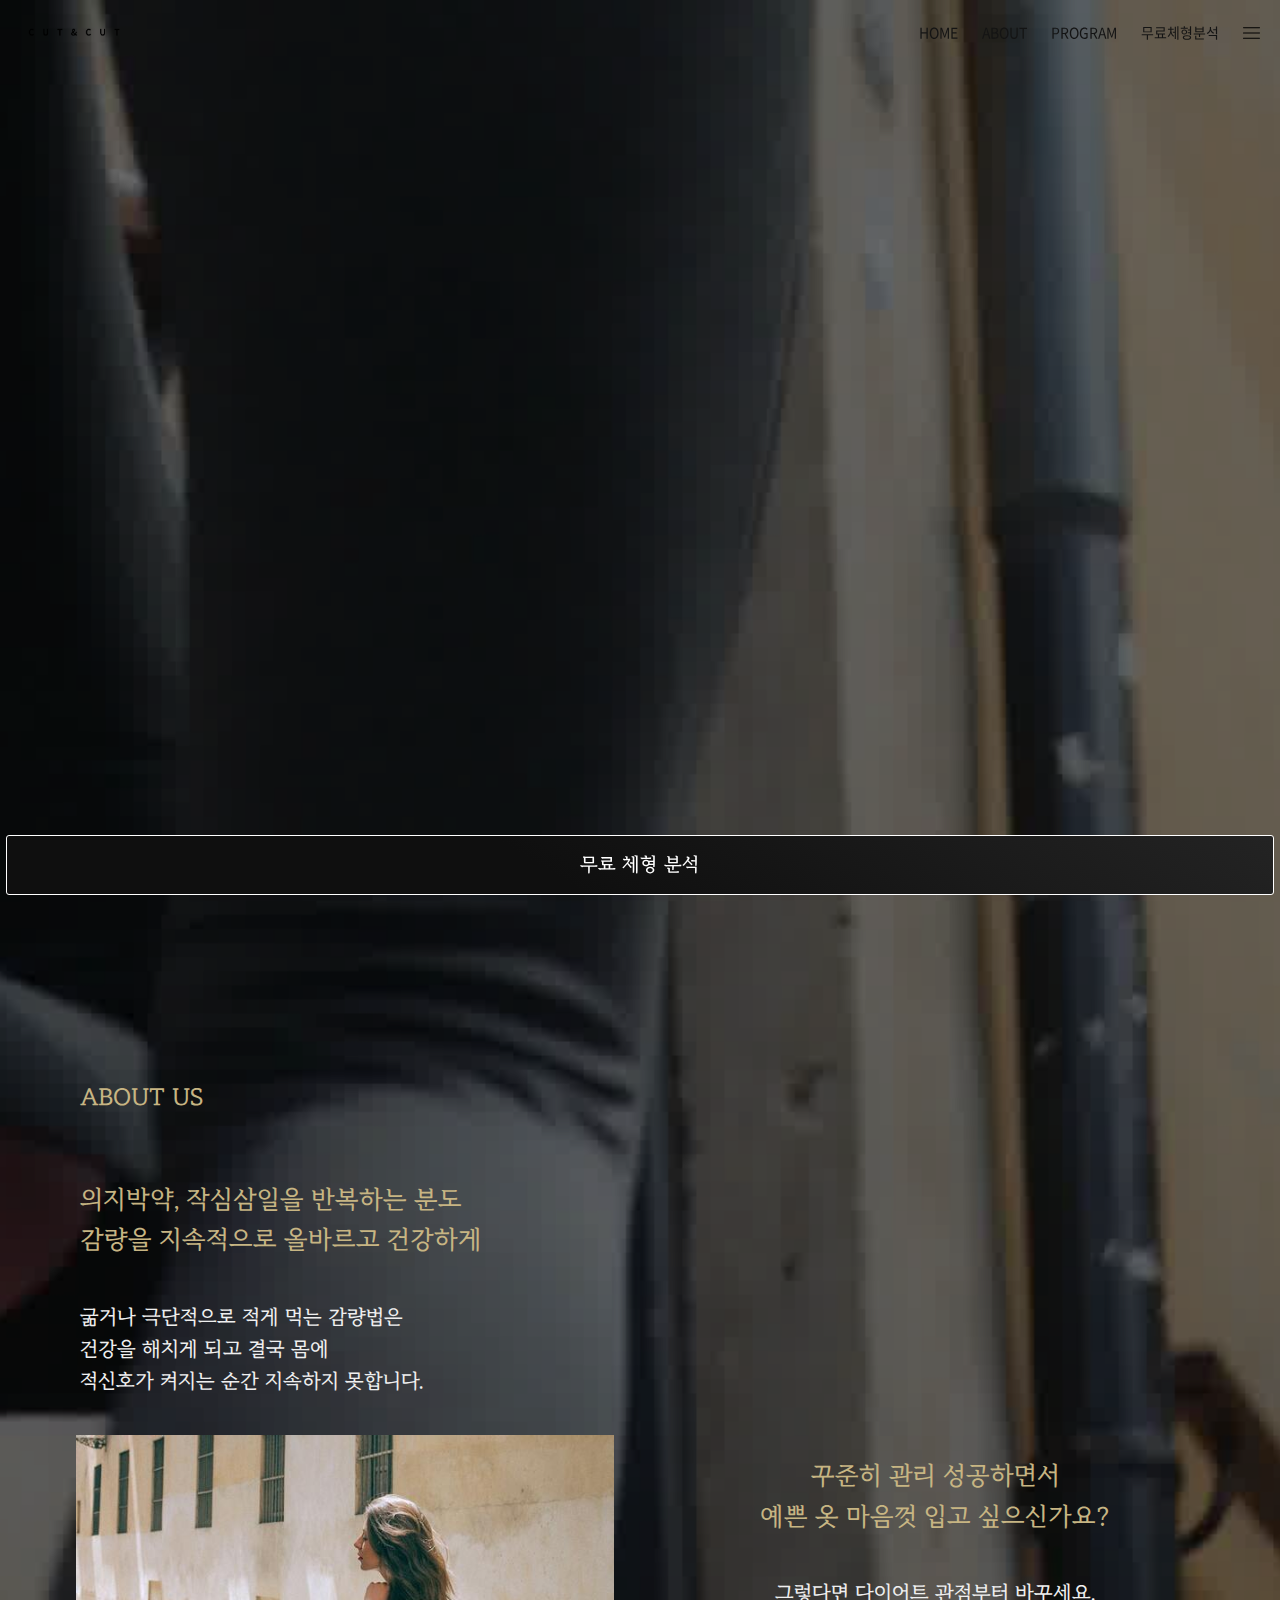
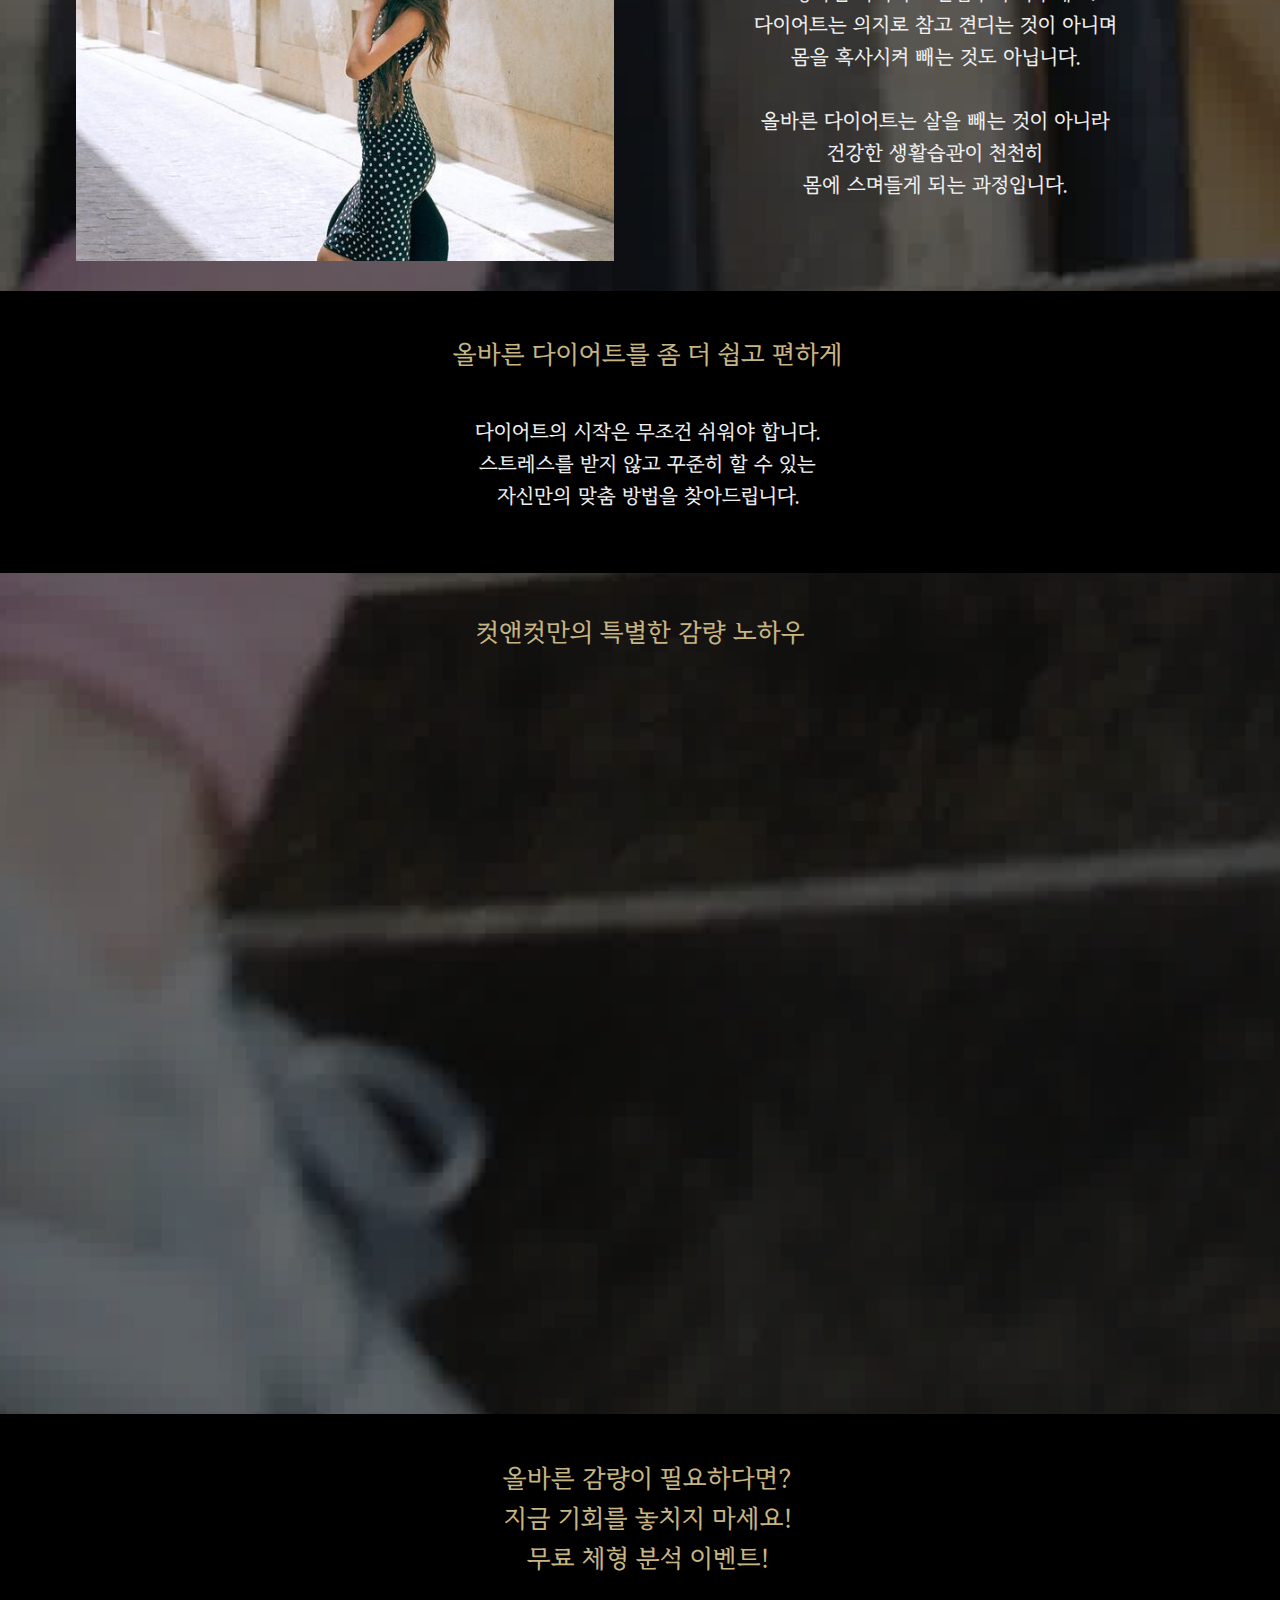
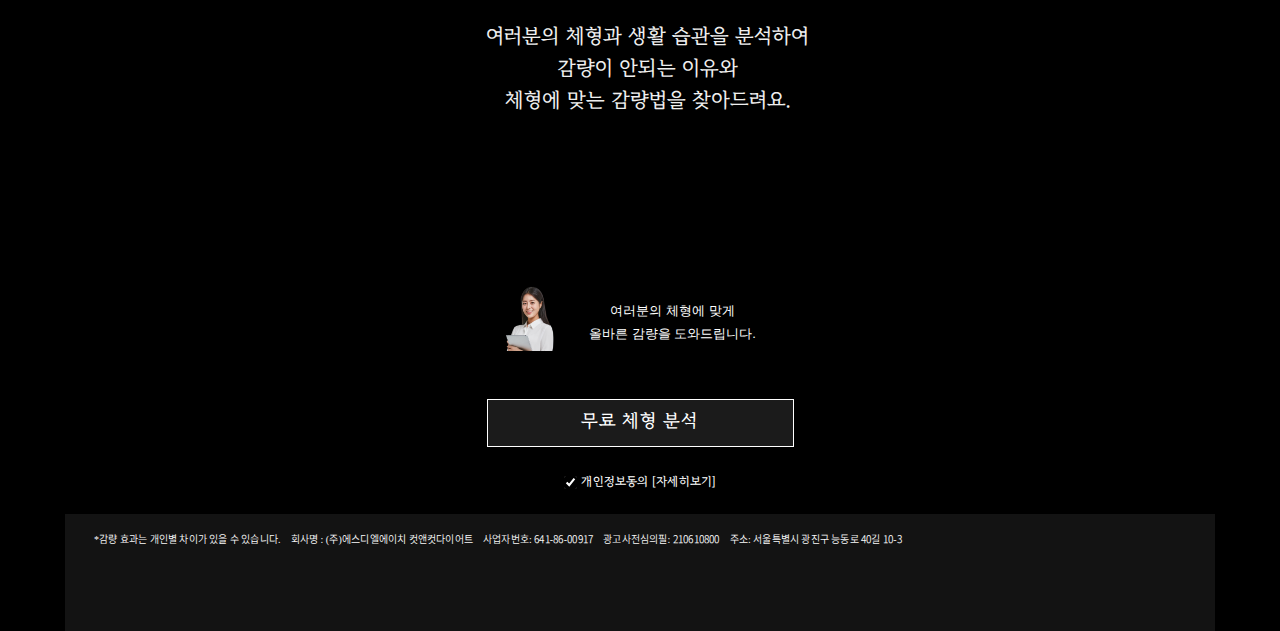
==== commit 633ae45a: "change all things" ====
--- a/index.html
+++ b/index.html
@@ -62,7 +62,7 @@
 <!-- Resource style -->
 		<link href="./bootstrap.min.css" rel="stylesheet" />
 		<link rel="stylesheet" href="./iconn.css" />
-  <link rel="stylesheet" href="./style_intro.css" />
+  <link rel="stylesheet" href="./style_intro_about.css" />
   <link href="./ionicons.min.css" rel="stylesheet" />
   <link href="./owl.carousel.min.css" rel="stylesheet" />
   <link rel="stylesheet" href="./menu.css" />
@@ -137,7 +137,7 @@
 	<script src="./menu_intro.js"></script>
 	<script src="./test_body_index.js"></script>
 	<script src="./personal_f.js"></script>
-	<script src="./scfm_intro.js"></script>
+	<script src="./scfm_intro_about.js"></script>
 	<script src="./slick_intro.js"></script>
 	<script src="./main2.js"></script>
 
--- a/style_intro_about.css
+++ b/style_intro_about.css
@@ -0,0 +1,4051 @@
+@charset "UTF-8";
+/* ellipsis */
+/* thumbnail background */
+/* break point */
+
+
+
+@font-face {
+    font-family: 'RIDIBATANG';
+    src: url('./RIDIBATANG.woff') format('woff');
+    font-weight: normal;
+    font-style: normal;
+}
+
+@font-face {
+  font-family: 'RIDIBatang';
+  src: url('./RIDIBatang.otf') format('woff');
+  font-weight: normal;
+  font-style: normal;
+}
+
+/* NOTOSANS */
+@font-face {
+  font-family: 'NotoSansCJK';
+  font-weight: 100;
+  src: url('./NotoSansCJKkr-Thin.woff') format('woff');
+}
+
+@font-face {
+  font-family: 'NotoSansCJK';
+  font-weight: 200;
+  src: url('./NotoSansCJKkr-Light.woff') format('woff');
+}
+
+@font-face {
+  font-family: 'NotoSansCJK';
+  font-weight: 300;
+  src: url('./NotoSansCJKkr-DemiLight.woff') format('woff');
+}
+
+@font-face {
+  font-family: 'NotoSansCJK';
+  font-weight: 400;
+  src: url('./NotoSansCJKkr-Regular.woff') format('woff');
+}
+
+@font-face {
+  font-family: 'NotoSansCJK';
+  font-weight: 500;
+  src: url('./NotoSansCJKkr-Medium.woff') format('woff');
+}
+
+@font-face {
+  font-family: 'NotoSansCJK';
+  font-weight: 900;
+  src: url('./NotoSansCJKkr-Black.woff') format('woff');
+}
+
+@font-face {
+  font-family: 'NotoSansCJK';
+  font-weight: 700;
+  src: url('./NotoSansCJKkr-Bold.woff') format('woff'),
+}
+
+@font-face{
+  font-family:'VolvoNovum';
+  src: url('./VolvoNovum-Regular.woff') format('woff');
+  font-weight: 400;
+  font-style:normal
+}
+@font-face{
+  font-family:'VolvoNovum';
+  src: url('./VolvoNovum-SemiLight.woff') format('woff');
+  font-weight: 300;
+  font-style:normal
+}
+@font-face{
+  font-family:'VolvoNovum';
+  src: url('./VolvoNovum-Medium.woff') format('woff');
+  font-weight: 500;
+  font-style:normal
+}
+
+@keyframes blink-effect{50%{opacity:0;}}
+
+@keyframes gradient {
+	0% {
+		background-position: 0% 50%;
+	}
+	50% {
+		background-position: 100% 50%;
+	}
+	100% {
+		background-position: 0% 50%;
+	}
+}
+
+@-webkit-keyframes gradient {
+	0% {
+		background-position: 0% 50%;
+	}
+	50% {
+		background-position: 100% 50%;
+	}
+	100% {
+		background-position: 0% 50%;
+	}
+}
+
+
+
+/*! normalize.css v8.0.0 | MIT License | github.com/necolas/normalize.css */
+html {
+  line-height: 1.15;
+  /* 1 */
+  -webkit-text-size-adjust: 100%;
+  /* 2 */ }
+
+body {
+ margin:0;
+ /* background:#C7E4D6; */
+
+}
+
+h1 {
+
+  margin: 0 0; 
+
+	padding-bottom:36px;
+	text-align:center;
+}
+
+h2{
+	font-size: 1.8em;
+  font-family: 'RIDIBatang';
+  font-weight: 500;
+  margin: 0 0; 
+  color:#c7b583;
+	padding-bottom:20px;
+	text-align:center;
+  line-height: 140%;
+}
+
+h3{
+	font-size: 1.8em;
+  margin: 0 0; 
+  color:#c7b583;
+	padding-bottom:40px;
+	text-align:center;
+  font-family: 'RIDIBatang';
+  line-height: 160%;
+}
+
+
+
+hr {
+  box-sizing: content-box;
+  /* 1 */
+  height: 0;
+  /* 1 */
+  overflow: visible;
+  /* 2 */ }
+
+pre {
+  font-family: monospace, monospace;
+  /* 1 */
+  font-size: 1em;
+  /* 2 */ }
+
+a {
+  background-color: transparent; }
+
+abbr[title] {
+  border-bottom: none;
+  /* 1 */
+  text-decoration: underline;
+  /* 2 */
+  text-decoration: underline dotted;
+  /* 2 */ }
+
+b,
+strong {
+  font-weight: bolder; }
+
+code,
+kbd,
+samp {
+  font-family: monospace, monospace;
+  /* 1 */
+  font-size: 1em;
+  /* 2 */ }
+
+small {
+  font-size: 80%; }
+
+sub,
+sup {
+  font-size: 75%;
+  line-height: 0;
+  position: relative;
+  vertical-align: baseline; }
+
+sub {
+  bottom: -0.25em; }
+
+sup {
+  top: -0.5em; }
+
+img {
+  border-style: none; }
+
+button,
+input,
+optgroup,
+select,
+textarea {
+  font-family: inherit;
+  /* 1 */
+  font-size: 100%;
+  
+  /* 1 */
+  line-height: 1.15;
+  /* 1 */
+  margin: 0;
+  /* 2 */
+  outline: none; }
+
+button,
+input {
+  /* 1 */
+  overflow: visible; }
+
+textarea::placeholder{
+  color: #1c2f6a;
+}
+
+textarea::-webkit-input-placeholder{
+  color: #1c2f6a;
+}
+
+textarea::-ms-input-placeholder{
+  color: #1c2f6a;
+}
+
+input[type="text"]::-webkit-input-placeholder { /* Edge */
+  color: #1c2f6a;
+	font-family: 'RIDIBATANG';
+}
+
+input[type="text"]:-ms-input-placeholder { /* Internet Explorer 10-11 */
+  color: #1c2f6a;
+	font-family: 'RIDIBATANG';
+}
+input[type="text"]::placeholder{
+	color: #1c2f6a;
+	font-family: 'RIDIBATANG';
+}
+
+input[type="text"]:hover::placeholder{
+	color: #1c2f6a;
+	font-family: 'RIDIBATANG';
+}
+
+input[type="text"]:focus::placeholder{
+	color: #1c2f6a;
+	font-family: 'RIDIBATANG';
+}
+
+
+/*password*/
+input[type="password"]::-webkit-input-placeholder { /* Edge */
+  color: #1c2f6a;
+}
+
+input[type="password"]:-ms-input-placeholder { /* Internet Explorer 10-11 */
+  color: #1c2f6a;
+}
+input[type="password"]::placeholder{
+	color: #1c2f6a;
+}
+
+input[type="password"]:hover::placeholder{
+	color: #1c2f6a;
+}
+
+input[type="password"]:focus::placeholder{
+	color: #1c2f6a;
+}
+
+
+/*number placeholder*/
+input[type="number"]::-webkit-input-placeholder { /* Edge */
+  color: #1c2f6a;
+}
+
+input[type="number"]:-ms-input-placeholder { /* Internet Explorer 10-11 */
+  color: #1c2f6a;
+}
+input[type="number"]::placeholder{
+	color: #1c2f6a;
+}
+
+input[type="number"]:hover::placeholder{
+	color: #1c2f6a;
+}
+
+input[type="number"]:focus::placeholder{
+	color: #1c2f6a;
+}
+button,
+select::-ms-expand { display:none; }
+select {
+  /* 1 */
+	-webkit-appearance: none;
+-moz-appearance: none; 
+appearance: none;
+	transition:1s;
+ text-decoration: none;
+	 font-family: 'RIDIBATANG';
+	border:1px solid #1c2f6a;
+	box-shadow: rgba(163, 177, 198, 0.2) 0px 0px 20px 0px, rgb(255, 255, 255,0.3) 0px 0px 10px 0px;
+-webkit-box-shadow: rgba(163, 177, 198, 0.5) 10px 10px 20px 0px, rgb(255, 255, 255) 0px 0px 10px 0px;
+border-radius: 63px;
+-webkit-border-radius: 63px;
+font-size:18px;
+	color:#1c2f6a;
+text-shadow: rgba(0, 0, 0, 0.1) 1px 1px 1px;
+padding: 6px 30px 6px 30px;
+line-height:1.6; 
+border-radius:15px;
+width:60%;
+max-width:500px;
+vertical-align:middle;
+max-width:800px;
+-webkit-transition-duration: 0.2s; /* Safari */
+
+text-align:center;
+}
+option{
+	padding:5px;
+}
+
+button,
+[type="button"],
+[type="reset"],
+[type="submit"] {
+  -webkit-appearance: button; }
+
+button::-moz-focus-inner,
+[type="button"]::-moz-focus-inner,
+[type="reset"]::-moz-focus-inner,
+[type="submit"]::-moz-focus-inner {
+  border-style: none;
+  padding: 0; }
+
+button:-moz-focusring,
+[type="button"]:-moz-focusring,
+[type="reset"]:-moz-focusring,
+[type="submit"]:-moz-focusring {
+  outline: 1px dotted ButtonText; }
+
+fieldset {
+  padding: 0.35em 0.75em 0.625em; }
+
+legend {
+  box-sizing: border-box;
+  /* 1 */
+  color: inherit;
+  /* 2 */
+  display: table;
+  /* 1 */
+  max-width: 100%;
+  /* 1 */
+  padding: 0;
+  /* 3 */
+  white-space: normal;
+  /* 1 */ }
+
+progress {
+  vertical-align: baseline; }
+
+textarea {
+  overflow: auto; }
+
+[type="checkbox"],
+[type="radio"] {
+  box-sizing: border-box;
+  /* 1 */
+  padding: 0;
+  /* 2 */ }
+
+input[type="number"]::-webkit-outer-spin-button,
+input[type="number"]::-webkit-inner-spin-button {
+    -webkit-appearance: none;
+    margin: 0;
+}
+
+
+
+input[name="checklist"]{
+	 	
+	    -webkit-appearance: none;
+visibility:hidden;
+	 width:12px;
+	 height:12px;
+	 border:0px solid #ffa6a6;
+	  transition:1s;
+
+    }
+
+input[name="checklist"]:hover {
+	  transition:1s;
+			border:0px solid black;
+
+    }
+ 
+input[name="checklist"]:checked+ label{
+			  
+		transition:1s;
+	border:2px solid #1c2f6a;
+	border-radius:15px;
+	background:#fff;
+	color:#1c2f6a;
+    }
+
+ 
+input[name="checklist"]:checked::before {
+	visibility:hidden;
+			border:0px solid black;
+		
+    }
+
+#result1{
+	display:none;
+}
+
+#coupon_section{
+
+  font-family: 'RIDIBATANG';
+  font-size:20px;
+  background-color: #ff9313;
+}
+
+.alert{
+  font-size:12px;
+}
+
+.menu_font{
+	
+  font-family: 'RIDIBATANG';
+  /* background: rgba(255, 255, 255,.2); */
+  /* box-shadow: rgb(255 255 255 / 20%) 1px 1px 0px 0px; */
+  /* -webkit-box-shadow: rgb(255 255 255 / 50%) 1px 1px 0px 0px; */
+  /* border-radius: 63px; */
+  /* -webkit-border-radius: 63px; */
+  font-size: 13px;
+  /* text-shadow: rgb(0 0 0 / 10%) 1px 1px 1px; */
+  padding: 6px 12px 6px 12px;
+  line-height: 1.6;
+  border-radius: 15px;
+  font-weight: 100;
+  float: left;
+  white-space: nowrap;
+  transition: 1s;
+  color: #fff;
+  vertical-align: middle;
+
+}
+.area_category{
+		 margin: 0 0 0 0; padding:0 0 0 0; width:100%;height:100vh;
+
+
+}
+
+.banner{
+	display:none;
+}
+
+.fim{
+	font-size:18px;
+	color:#fff;
+		font-family: 'RIDIBATANG';
+}
+
+.hg{
+border:1px solid white; border-radius:15px;max-width:400px;width:100%;padding-top:20px;padding-bottom:20px;
+}
+
+.hidden{
+display:none;
+		background-color: rgba(240, 240, 240, 0.2);
+backdrop-filter: blur(28px);
+-webkit-backdrop-filter: blur(28px);
+border: 1px solid rgba(255, 255, 255, 0.18);
+/*box-shadow: rgba(255, 255, 255, 0.29) 1px 3px 0px 0px;
+-webkit-box-shadow: rgba(255, 255, 255, 0.29) 1px 3px 0px 0px;*/
+border-radius: 25px;
+-webkit-border-radius: 25px;
+color: rgba(255, 255, 255, 0.898);
+	text-align:center;
+	 width:90%;
+  height: 100%;
+margin-left:5%;
+  color:#fff;
+	line-height:1.6;
+	padding-top:20px;
+	padding-bottom:20px;
+	margin-top:20px;
+	margin-bottom:20px;
+}
+
+.more{
+	margin-left:0%;
+}
+
+.bhf{
+		font-family: 'RIDIBATANG';
+}
+
+.half{
+	float: left;
+    width: 68%;
+	white-space: nowrap;
+    margin-top: 12px;
+    text-align: left;
+    padding-left: 10%;
+	padding-bottom:30px;
+}
+
+.hint{
+		font-size:18px;
+	  margin-bottom:30px;
+	  color:#1c2f6a;
+	font-family: 'RIDIBATANG';
+}
+
+.test_input{
+  border:0;
+ 
+  color:white;
+  font-size:28px;
+  text-decoration: none;
+  font-family: 'RIDIBatang';
+  background: transparent;
+  max-width:180px;
+}
+
+.bb-white{
+  border-bottom: 1.5px solid #fff;
+}
+
+.bb-black{
+  border-bottom: 1px solid #1b1b1b;
+}
+
+::placeholder{
+ color: #fff !important;
+}
+
+
+
+.lad{
+	font-family: 'RIDIBATANG';
+}
+
+.mbtiu{
+	font-size:24px;
+  font-family: 'RIDIBATANG';
+}
+
+.question{
+	font-size:19px;
+
+}
+
+#intro_a{
+ position: relative;
+    top: 45%;
+    transform: translateY(-50%);
+}
+
+#intro_b{
+	display:none;
+}
+
+#intro_c{
+	display:none;
+		font-size:20px;
+
+	text-align:center;
+	 text-shadow: rgba(0, 0, 0, 0.1) 1px 1px 1px;
+	vertical-align:middle;
+	 font-family: 'RIDIBATANG';
+}
+#intro_d{
+	display:none;
+		font-size:20px;
+	text-align:center;
+	 text-shadow: rgba(0, 0, 0, 0.1) 1px 1px 1px;
+	vertical-align:middle;
+	 font-family: 'RIDIBATANG';
+}
+#intro_e{
+	display:none;
+		font-size:20px;
+
+	text-align:center;
+	 text-shadow: rgba(0, 0, 0, 0.1) 1px 1px 1px;
+	vertical-align:middle;
+	 font-family: 'RIDIBATANG';
+}
+
+#intro_f{
+	display:none;
+		font-size:20px;
+
+	text-align:center;
+	 text-shadow: rgba(0, 0, 0, 0.1) 1px 1px 1px;
+	vertical-align:middle;
+	 font-family: 'RIDIBATANG';
+}
+
+.l_color{
+	 font-family: 'RIDIBATANG';
+	color:#fff;
+	font-size: 19px;
+	    padding-top: 8px;
+    padding-left: 5px;
+    padding-right: 5px;
+    padding-bottom: 3px;
+  background:rgba(255, 86, 122,0.5);
+}
+
+.etc{
+		 font-family: 'RIDIBATANG';
+	   	color:#1c2f6a;
+	font-size:20px;
+	font-weight:600;
+	cursor:pointer;
+}
+
+#submit4{
+	transition:1s;
+	font-family: 'RIDIBATANG';
+}
+
+#alert_41{
+	transition:1s;
+	color:#4d9aff;
+	font-family: 'RIDIBATANG';
+}
+	
+	#age_button{
+		transition:1s;
+		font-size:20px;
+	font-family: 'RIDIBATANG';
+	}
+
+#agert{
+	transition:1s;
+	font-family: 'RIDIBATANG';
+}
+
+.alert_msg{
+  width:100%;
+  margin: auto;
+  max-width:300px;
+}
+
+.chat_img{
+  max-width:50px;
+}
+
+.tip-text{
+ 
+  font-size:13px !important;
+  /* line-height:1.3; */
+}
+
+.input_font{
+	transition:1s;
+ text-decoration: none;
+	 font-family: 'RIDIBATANG';
+	border:1px solid #1c2f6a;
+	background: #fff;
+	box-shadow: rgba(163, 177, 198, 0.2) 0px 0px 20px 0px, rgb(255, 255, 255,0.3) 0px 0px 10px 0px;
+-webkit-box-shadow: rgba(163, 177, 198, 0.5) 10px 10px 20px 0px, rgb(255, 255, 255) 0px 0px 10px 0px;
+border-radius: 63px;
+-webkit-border-radius: 63px;
+font-size:18px;
+	color:#1c2f6a;
+text-shadow: rgba(0, 0, 0, 0.1) 1px 1px 1px;
+padding: 6px 30px 6px 30px;
+line-height:1.6; 
+border-radius:15px;
+
+max-width:500px;
+vertical-align:middle;
+max-width:800px;
+-webkit-transition-duration: 0.2s; /* Safari */
+}
+
+.label{
+	font-size:23px;
+	vertical-align:sub;
+}
+
+.input_font:hover{
+	transition:1s;
+		 color: #1c2f6a;
+		background: #fff;
+	border:2px solid #1c2f6a;
+
+	}
+
+.input_font:focus {
+	transition:1s;
+		 color: #1c2f6a;
+		background: #fff;
+	border:2px solid #1c2f6a;
+}
+
+
+.checkbox__label {
+		display: inherit;
+		 color: white;
+		background-color: #ffc7c7;
+	border:2px solid #fff;
+	 font-size:18px;padding: 6px 30px 5px 30px; line-height:1.6; border-radius:15px;width:50%; vertical-align:middle;max-width:500px;  display: table;
+    margin-left: auto;
+    margin-right: auto; -webkit-transition-duration: 0.6s; /* Safari */
+  transition-duration: 0.6s;
+  text-decoration: none;
+	}
+
+.checkbox__label:hover {
+	-webkit-transition-duration: 0.6s; /* Safari */
+  transition-duration: 0.6s;			
+	color: black;
+		background-color: #fff;
+	border:2px solid #000;
+
+	}
+
+/*레이블 버튼*/
+
+.label_button{
+
+ font-family: 'RIDIBATANG';
+	background: rgba(255, 79, 164,0.3);
+	box-shadow: rgba(255, 255, 255, 0.2) 1px 1px 0px 0px; 
+-webkit-box-shadow: rgba(255, 255, 255, 0.5)  1px 1px 0px 0px;
+border-radius: 63px;
+-webkit-border-radius: 63px;
+ font-size:18px;
+text-shadow: rgba(0, 0, 0, 0.1) 1px 1px 1px;
+ padding: 6px 30px 6px 30px;
+ line-height:1.6;
+ border-radius:15px;width:50%;
+font-weight:800;
+margin-top: -20px;
+white-space: nowrap;
+ transition:1s;
+ color: #fff;
+ vertical-align:top;
+
+	width:25%;
+ display: table;
+ -webkit-transition-duration: 0.6s; /* Safari */
+ transition-duration: 1s;
+ text-decoration: none;
+	
+}
+
+.label_button1{
+  cursor:pointer;
+  font-family: 'RIDIBatang';
+  background: #1b1b1b;
+  /* box-shadow: rgb(0 0 0 / 25%) 0px 4px 4px; */
+  font-size: 18px;
+  /* text-shadow: rgb(0 0 0 / 10%) 1px 1px 1px; */
+  justify-content: center;
+  padding: 0.4375rem 1.3125rem!important;
+  min-height: 3rem;
+  line-height: 1.6;
+  border: 1px solid #fff;
+  font-weight: normal;
+  white-space: nowrap;
+  transition: 1s;
+  color: white;
+  vertical-align: middle;
+  max-width: 307px;
+  width: 80%;
+  display: table;
+  -webkit-transition-duration: 0.6s;
+  transition-duration: 1s;
+  text-decoration: none;
+  letter-spacing: .04375rem!important;
+
+}
+.disabled{
+  border:1px solid #1b1b1b ;
+  color: #1b1b1b ;
+  background: transparent ;
+}
+
+.ft-black{
+  color: #1b1b1b;
+}
+
+
+.label_button1:active{
+  background-color: transparent !important;
+  color:#1b1b1b !important;
+  border-radius:0px !important;
+}
+
+.label_button2{
+
+  font-family: 'RIDIBATANG';
+  background: rgba(255, 255, 255,.2);
+  box-shadow: rgba(255, 255, 255, 0.2) 1px 1px 0px 0px;
+  -webkit-box-shadow: rgba(255, 255, 255, 0.5)  1px 1px 0px 0px;
+  border-radius: 63px;
+  -webkit-border-radius: 63px;
+  font-size:18px;
+  text-shadow: rgba(0, 0, 0, 0.1) 1px 1px 1px;
+  padding: 6px 30px 2px 30px;
+  line-height:1.6;
+  border-radius:15px;
+  font-weight:800;
+  white-space: nowrap;
+  transition:1s;
+  color: #fff;
+  vertical-align:middle;
+  max-width:500px;
+  width:80%;
+  display: table;
+  -webkit-transition-duration: 0.6s; /* Safari */
+  transition-duration: 1s;
+  text-decoration: none;
+  background:#284E80;
+  }
+
+  .label_button2:active{
+  background:#fff;
+  color:#284E80;
+    }
+
+/*.label_button:hover{
+	transition:1s;
+	border:2px solid #1c2f6a;
+	border-radius:15px;
+	background:#fff;
+	color:#1c2f6a;
+}*/
+
+
+
+input[type="radio"]{
+    display: none;
+}
+
+input[type="radio"]:checked+label{
+   
+		transition:1s;
+background-color: transparent;
+border:1px solid #1b1b1b;
+color:#1b1b1b;
+/* box-shadow: rgba(163, 177, 198,  0.2) 10px 10px 20px 0px inset, rgb(255, 255, 255,0.2) -10px -10px 20px 0px inset; */
+/* -webkit-box-shadow: rgba(163, 177, 198, 0.2) 10px 10px 20px 0px inset, rgb(255, 255, 255,0.2) -10px -10px 20px 0px inset; */
+border-radius: 0px;
+-webkit-border-radius: 0px;
+}
+
+.btn{
+    text-decoration: none;
+		font-size: 20px;
+		color: #1c2f6a;
+		padding: 6px 50px 6px 50px;
+		margin: 5px;
+		display: inline-block;
+		border-radius: 15px;
+	  border: 2px solid #fff;
+	background:transparent;
+
+      
+    }
+
+.btn:hover{
+	    transition: 1s;
+      background: #fff;
+
+      color:#1c2f6a;
+      border:2px solid #1c2f6a;
+
+    }
+
+.btn:active{
+	transition:1s;
+      background: #000;
+	    
+      color:#fff;
+      border:2px solid #fff;
+    }
+
+.pad-msg{
+  padding-top:13px;
+}    
+
+
+[type="search"] {
+  -webkit-appearance: textfield;
+  /* 1 */
+  outline-offset: -2px;
+  /* 2 */ }
+
+[type="search"]::-webkit-search-decoration {
+  -webkit-appearance: none; }
+
+::-webkit-file-upload-button {
+  -webkit-appearance: button;
+  /* 1 */
+  font: inherit;
+  /* 2 */ }
+
+details {
+  display: block; }
+
+summary {
+  display: list-item; }
+
+template {
+  display: none; }
+
+[hidden] {
+  display: none; }
+
+/* common */
+article,
+aside,
+canvas,
+details,
+figcaption,
+figure,
+footer,
+header,
+main,
+nav,
+section,
+summary {
+  display: block; }
+
+
+
+body {
+  /* font-family: Avenir, SpoqaHanSans, "Apple SD Gothic Neo", "Malgun Gothic", "맑은 고딕", "Nanum Gothic", Dotum, '돋움', Helvetica, sans-serif; */
+  text-rendering: optimizeLegibility;
+  -webkit-font-smoothing: antialiased;
+  -moz-osx-font-smoothing: grayscale; }
+
+.blind {
+  position: absolute;
+  overflow: hidden;
+  clip: rect(0 0 0 0);
+  margin: -1px;
+  width: 1px;
+  height: 1px; }
+
+
+
+.blink{
+  animation: blink-effect 2s step-end infinite;  
+}
+
+/* theme_pink */
+.theme_pink .thema_apply .link_detail {
+  background: #ff567a; }
+
+.theme_pink .thema_apply .btn_arrow:hover {
+  background-color: #ff567a;
+  color: #fff; }
+
+.theme_pink .thema_apply .active {
+  background: #ff567a; }
+
+.theme_pink .thema_apply .slick-active button {
+  background: #ff567a; }
+
+.theme_pink .thema_apply .btn_register {
+  background: #ff567a;
+  color: #fff;
+  border-radius:15px;
+font-family: 'RIDIBATANG';
+}
+
+
+
+.theme_pink .thema_apply .title_sidebar {
+  color: #ff567a; }
+
+.theme_pink .thema_apply .box_tag a:hover {
+  border: 1px solid #ff567a;
+  color: #ff567a; }
+
+.theme_pink .area_category .title_section span {
+  color: #ff567a; }
+
+.theme_pink .article_view a {
+  color: #ff567a; }
+
+.theme_pink .article_view blockquote {
+  color: #ff567a; }
+
+.theme_pink .article_view .moreless_fold span,
+.theme_pink .article_view .moreless_top span {
+  color: #ff567a; }
+
+.theme_pink .article_view .footnote a {
+  color: #ff567a!important; }
+
+/* theme_blue */
+.theme_blue .thema_apply .link_detail {
+  background: #4167d9; }
+
+.theme_blue .thema_apply .btn_arrow:hover {
+  background-color: #4167d9;
+  color: #fff; }
+
+.theme_blue .thema_apply .active {
+  background: #4167d9; }
+
+.theme_blue .thema_apply .slick-active button {
+  background: #4167d9; }
+
+.theme_blue .thema_apply .btn_register {
+  background: #4167d9;
+  color: #fff; }
+
+.theme_blue .thema_apply .btn_register {
+  background: #4167d9;
+  color: #fff; }
+
+.theme_blue .thema_apply .title_sidebar {
+  color: #4167d9; }
+
+.theme_blue .thema_apply .box_tag a:hover {
+  border: 1px solid #4167d9;
+  color: #4167d9; }
+
+.theme_blue .area_category .title_section span {
+  color: #4167d9; }
+
+.theme_blue .article_view a {
+  color: #4167d9; }
+
+.theme_blue .article_view blockquote {
+  color: #4167d9; }
+
+.theme_blue .article_view .moreless_fold span,
+.theme_blue .article_view .moreless_top span {
+  color: #4167d9; }
+
+.theme_blue .article_view .footnote a {
+  color: #4167d9!important; }
+
+/* theme_green */
+.theme_green .thema_apply .link_detail {
+  background: #11998e; }
+
+.theme_green .thema_apply .btn_arrow:hover {
+  background-color: #11998e;
+  color: #fff; }
+
+.theme_green .thema_apply .active {
+  background: #11998e; }
+
+.theme_green .thema_apply .slick-active button {
+  background: #11998e; }
+
+.theme_green .thema_apply .btn_register {
+  background: #11998e;
+  color: #fff; }
+
+.theme_green .thema_apply .btn_register {
+  background: #11998e;
+  color: #fff; }
+
+.theme_green .thema_apply .title_sidebar {
+  color: #11998e; }
+
+.theme_green .thema_apply .box_tag a:hover {
+  border: 1px solid #11998e;
+  color: #11998e; }
+
+.theme_green .area_category .title_section span {
+  color: #11998e; }
+
+.theme_green .article_view a {
+  color: #11998e; }
+
+.theme_green .article_view blockquote {
+  color: #11998e; }
+
+.theme_green .article_view .moreless_fold span,
+.theme_green .article_view .moreless_top span {
+  color: #11998e; }
+
+.theme_green .article_view .footnote a {
+  color: #11998e!important; }
+
+/* theme_gray */
+.theme_gray .thema_apply .link_detail {
+  background: #1d2129; }
+
+.theme_gray .thema_apply .btn_arrow:hover {
+  background-color: #1d2129;
+  color: #fff; }
+
+.theme_gray .thema_apply .active {
+  background: #1d2129; }
+
+.theme_gray .thema_apply .slick-active button {
+  background: #1d2129; }
+
+.theme_gray .thema_apply .btn_register {
+  background: #1d2129;
+  color: #fff; }
+
+.theme_gray .thema_apply .btn_register {
+  background: #1d2129;
+  color: #fff; }
+
+.theme_gray .thema_apply .title_sidebar {
+  color: #1d2129; }
+
+.theme_gray .thema_apply .box_tag a:hover {
+  border: 1px solid #1d2129;
+  color: #1d2129; }
+
+.theme_gray .area_category .title_section span {
+  color: #1d2129; }
+
+.theme_gray .article_view a {
+  color: #1d2129; }
+
+.theme_gray .article_view a {
+  color: #1d2129; }
+
+.theme_gray .article_view blockquote {
+  color: #1d2129; }
+
+.theme_gray .article_view .moreless_fold span,
+.theme_gray .article_view .moreless_top span {
+  color: #1d2129; }
+
+.theme_gray .article_view .footnote a {
+  color: #1d2129!important; }
+
+/* media query - mobile */
+@media screen and (max-width: 1023px) {
+  .theme_pink .thema_apply .selected {
+    color: #ff567a !important; }
+  .theme_blue .thema_apply .selected {
+    color: #4167d9 !important; }
+  .theme_green .thema_apply .selected {
+    color: #11998e !important; }
+  .theme_gray .thema_apply .selected {
+    color: #1d2129 !important; } }
+
+/* html */
+html, body {
+  position: relative;
+
+  -webkit-text-size-adjust: 100%;
+  color: #333; 
+  background:#000;
+}
+
+html {
+  box-sizing: border-box; }
+
+*,
+*:before,
+*:after {
+  box-sizing: inherit; }
+
+#wrap {
+    margin: 0 0 0 0; padding:0 0 0px 0; width:100vw;height:100vh;
+	 background-size:100% 100%;
+}
+
+
+
+/* container */
+#container {
+  position: relative;
+  width: 100%; }
+  #container:after {
+    content: '';
+    display: block;
+    clear: both; }
+
+/* main */
+#main {
+	/* background:#C7E4D6; */
+  width: 100%; }
+
+/* box_header */
+.box_header {
+	display:none;
+  position: absolute;
+  width: 100%;
+  height: 80px;
+  border-bottom: 1px solid rgba(0, 0, 0, 0.15);
+  z-index: 21;
+  transition: top 0.2s ease-in-out; }
+  .box_header button {
+    background-color: transparent; }
+  .box_header .link_logo {
+    display: block;
+    max-width: 300px;
+    color: #333;
+    text-decoration: none;
+    text-overflow: ellipsis;
+    white-space: nowrap;
+    overflow: hidden;
+		line-height: 1.25;}
+  .box_header .link_logo img {
+    max-height: 48px; }
+  .box_header .title_logo {
+    position: absolute;
+    top: 50%;
+    display: flex;
+    -ms-display: flexbox;
+    /* IE 10 */
+    display: -webkit-flex;
+    /* Safari */
+    flex-direction: column;
+    justify-content: center;
+    width: 200px;
+    height: 80px;
+    margin: -30px 0 0 80px;
+    font-size: 24px;
+    font-weight: 900; }
+  .box_header .btn_menu, .box_header .btn_search {
+    position: absolute;
+    top: 50%;
+    margin-top: -24px;
+    width: 48px;
+    height: 48px;
+    border: none;
+    background-repeat: no-repeat;
+    background-position: center;
+    color: #666;
+    transition: color .2s ease-out;
+    cursor: pointer; }
+  .box_header .btn_menu {
+    right: 56px; }
+  .box_header .btn_search {
+    right: 116px; }
+  .box_header .btn_menu {
+   }
+  .box_header .btn_search {
+    }
+  .box_header .btn_menu:hover, .box_header .btn_search:hover {
+    color: #333; }
+
+.white .box_header {
+  border-bottom: none; }
+  .white .box_header .link_logo,
+  .white .box_header .btn_menu,
+  .white .box_header .btn_search {
+    color: #fff;
+    transition: opacity .2s ease-out; }
+  .white .box_header .link_logo:hover,
+  .white .box_header .btn_menu:hover,
+  .white .box_header .btn_search:hover {
+    color: #fff;
+    opacity: .6; }
+  .white .box_header .btn_menu {
+   }
+  .white .box_header .btn_search {
+   }
+
+.white .area_cover {
+  margin-top: 0; }
+
+.white .type_featured {
+  margin-top: 0; }
+
+
+.backg{
+	/*background-color: rgba(240, 240, 240, 0.2);
+backdrop-filter: blur(28px);
+-webkit-backdrop-filter: blur(28px);
+border: 1px solid rgba(255, 255, 255, 0.18);
+box-shadow: rgba(255, 255, 255, 0.29) 1px 3px 0px 0px;
+-webkit-box-shadow: rgba(255, 255, 255, 0.29) 1px 3px 0px 0px;
+border-radius: 25px;
+-webkit-border-radius: 25px;
+color: rgba(255, 255, 255, 0.898);
+	
+	text-align:center;
+	 width:96%;
+	max-width:3000px;
+  height: 100%;
+	max-height:3000px;
+	margin-left:2%;
+
+  color:#fff;
+	line-height:1.6;
+	padding-top:40px;
+	padding-bottom:70px;*/
+}
+
+.bbackg{
+
+color: rgba(255, 255, 255, 0.898);
+		max-width:3000px;
+		max-height:5000px;
+	text-align:center;
+	 width:100%;
+
+  height: 100%;
+
+	/* margin-left:2%; */
+
+  color:#fff;
+	line-height:1.6;
+	/* padding-top:20px; */
+	padding-bottom:20px;
+}
+
+.img-text{
+  position: absolute;
+    top: 110%;
+    left: 50%;
+    width: 100%;
+    transform: translateX( -50%);
+    text-align: center;
+}
+
+.questm{
+  font-family: 'RIDIBatang';
+	font-size:20px;
+	color:#efefef;
+  font-weight: 450;
+}
+
+.questl{
+  font-family: 'RIDIBatang';
+	font-size:17px;
+	color:#efefef;
+  font-weight: 450;
+}
+
+.quests{
+  font-family: 'RIDIBatang';
+	font-size:17px;
+	color:#464448;
+  font-weight: 450;
+}
+
+.finalm{
+ font-family: 'RIDIBATANG';
+	font-size:18px;
+	color:#fff;
+}
+
+.bg-img{
+  width:100%;
+  min-height:300px;
+  object-fit:cover;
+  max-height:440px;
+}
+
+.ft-white{
+  color:#fff;
+}
+
+#end_button{display:none}
+
+.container_postbtn {display: none;}
+.container1{display:none;}
+
+
+
+#events01{background-color:#f00000;}
+.event_main{width:400px; margin:0px auto; color:#333; position:relative; overflow:hidden;}
+#events01{font-size:16px; background-color:#ffffff; margin:0 auto; padding:1%;}
+#events01 .event_box {padding:3px; background-color:#fff;}
+#events01 ol {height:48px; overflow:hidden;}
+#events01 ol li {border-bottom:0px solid #c0c0c0; padding:10px 5px;}
+#events01 ol li:last-child {border-bottom:0 none;}
+#events01 span.cnt {display:block; font-size:15px; font-weight:bold; border-bottom:0px solid #c0c0c0; padding:5px 0 5px 5px;}
+#events01 #events02{display:none; width:96.1%; font-size:12px; background-color:#e4e4e4; margin:0 auto; padding:1%;}
+#events01 #events02 .event_box {padding:10px; background-color:#fff;}
+	.box_wrap{width:300px;text-align:left}
+	#box{background:#fff;height:50px;width:10px;margin:6px;}
+
+
+
+/* media query - mobile */
+@media screen and (max-width: 1023px) {
+  .box_header {
+    height: 70px; }
+    .box_header .title_logo {
+      margin: -30px 0 0 24px;
+      font-size: 20px;
+			padding-top: 4px;}
+    .box_header .btn_menu, .box_header .btn_search {
+      width: 22px;
+      background-size: 22px auto; }
+    .box_header .btn_menu {
+      right: 24px; }
+    .box_header .btn_search {
+      right: 60px; }
+}
+
+@media screen and (max-width: 1023px) {
+   .white .box_header .title_logo {
+      margin: -25px 0 0 24px;
+	}
+}
+
+/* // box_header */
+/* area_sidebar */
+.area_sidebar {
+  position: relative;}
+
+  .area_sidebar a {
+    text-decoration: none; }
+  .area_sidebar ul {
+    list-style: none;
+    margin: 0;
+    padding: 0; }
+  .area_sidebar button {
+    background: transparent;
+    border: 0;
+    border-radius: 0;
+    overflow: visible;
+    cursor: pointer; }
+  .area_sidebar .inner_sidebar {
+    display: flex;
+    height: 100%;
+    flex-direction: column;
+    position: fixed;
+    top: 0;
+    right: 0;
+    width: 360px;
+    height: 100%;
+    padding: 0 48px;
+    background: #fff;
+    box-sizing: border-box;
+    overflow: auto;
+    z-index: 31; }
+    .area_sidebar .sidebar_contents {
+    display: flex;
+    flex-direction: column;
+    justify-content: space-between;
+    height: 100%; }
+  .area_sidebar .dimmed_sidebar {
+    display: block;
+    position: fixed;
+    top: 0;
+    left: 0;
+    right: 0;
+    width: 100%;
+    height: 100%;
+    background-color: rgba(0, 0, 0, 0.5);
+    z-index: 21; }
+  .area_sidebar .sidebar_header {
+    margin: 60px -10px 30px 0; }
+    .area_sidebar .sidebar_header:after {
+      content: '';
+      display: block;
+      clear: both; }
+  .area_sidebar .title_logo {
+    float: left;
+    margin: 0;
+    font-size: 24px;
+    font-weight: 800; }
+  .area_sidebar .link_logo {
+    color: #333; }
+  .area_sidebar .btn_close {
+    float: right;
+    width: 48px;
+    font-size: 24px;
+    text-align: right;
+		padding: 0 7px 2px 7px;}
+  .area_sidebar .tt_category {
+    margin-bottom: 40px;
+    padding-bottom: 40px;
+    border-bottom: 1px solid #e5e5e5; }
+    .area_sidebar .tt_category:after {
+      content: '';
+      display: block;
+      clear: both; }
+  .area_sidebar .link_item {
+    display: block;
+    margin-top: 10px;
+    padding: 15px 0 12px 0;
+    font-size: 18px;
+    font-weight: 700;
+    color: #333;
+    transition: all .2s ease-out; }
+    s
+.area_sidebar .link_item:last-child {
+      margin-bottom: 0; }
+  .area_sidebar .link_item .c_cnt {
+    color: rgba(0, 0, 0, 0.56); }
+  .area_sidebar .box_gnb {
+    margin-bottom: 60px; }
+  .area_sidebar .box_gnb li:last-child {
+    margin-bottom: 0; }
+  .area_sidebar .link_sub_item {
+    display: block;
+		padding: 5px 0 5px 12px;
+    font-size: 14px;
+    color: rgba(0, 0, 0, 0.75); }
+  .area_sidebar .sub_category_list {
+    margin-left: 6px;
+    border-left: 3px solid #f1f1f1; }
+  .area_sidebar .t_menu_home a,
+  .area_sidebar .t_menu_tag a,
+  .area_sidebar .t_menu_guestbook a,
+  .area_sidebar .t_menu_medialog a,
+  .area_sidebar .t_menu_location a,
+  .area_sidebar .t_menu_page a,
+  .area_sidebar .t_menu_category a,
+  .area_sidebar .t_menu_link_1 a,
+  .area_sidebar .t_menu_link_2 a,
+  .area_sidebar .t_menu_link_3 a,
+  .area_sidebar .t_menu_link_4 a,
+  .area_sidebar .t_menu_link_5 a,
+  .area_sidebar .t_menu_link_6 a,
+  .area_sidebar .t_menu_link_7 a,
+  .area_sidebar .t_menu_link_8 a,
+  .area_sidebar .t_menu_link_9 a,
+  .area_sidebar .t_menu_link_10 a {
+    display: block;
+    margin-bottom: 28px;
+    font-size: 16px;
+    font-weight: normal;
+    color: #333;
+    transition: all .2s ease-out; }
+  .area_sidebar .tt_category .link_sub_item:hover {
+    text-decoration: underline; }
+  .area_sidebar .sidebar_menu:after {
+    content: '';
+    display: block;
+    clear: both; }
+  .area_sidebar .list_sns {
+    color: rgba(0, 0, 0, 0.87);
+    font-size: 14px; }
+  .area_sidebar .link_add {
+    display: block;
+    margin-bottom: 28px;
+    font-size: 16px;
+    font-weight: normal;
+    color: #888; }
+    .area_sidebar .link_add:hover {
+      color: rgba(0, 0, 0, 0.87); }
+  .area_sidebar .box_sns, .area_sidebar .add_link {
+    margin-bottom: 18px; }
+  .area_sidebar .btn_search {
+    margin-top: 12px;
+    padding: 10px 0;
+    background-color: transparent;
+    font-size: 14px;
+    font-weight: 700;
+    color: rgba(0, 0, 0, 0.87); }
+  .area_sidebar .icon-Search {
+    margin-left: 5px;
+    font-size: 20px;
+    color: rgba(0, 0, 0, 0.54);
+    vertical-align: -2px; }
+  .area_sidebar .box_tool {
+    padding: 30px 0 80px 0; }
+  .area_sidebar .link_tool {
+    position: relative;
+    display: inline-block;
+    margin-left: 40px;
+    font-size: 14px;
+    font-weight: bold;
+    color: #888; }
+    .area_sidebar .link_tool:first-child {
+      margin-left: 0; }
+      .area_sidebar .link_tool:first-child::before {
+        content: ''; }
+  .area_sidebar .link_tool:hover {
+    color: #666; }
+  .area_sidebar .link_tool:before {
+    content: '｜';
+    position: absolute;
+    top: 3px;
+    bottom: 0;
+    left: -48px;
+    right: 0;
+    width: 10px;
+    margin-left: 20px;
+    font-size: 11px;
+    font-weight: lighter;
+    color: #d3d4d7; }
+  .area_sidebar .link_tit {
+    display: none; }
+  .area_sidebar ul > li > a:hover {
+    color: rgba(0, 0, 0, 0.56); }
+
+/* media query - only mobile */
+@media screen and (max-width: 768px) {
+  .area_sidebar .inner_sidebar {
+    width: 100%;
+    left: 0;
+    padding: 0 24px; }
+  .area_sidebar .area_sidebar .btn_close {
+    margin-right: -16px; }
+  .area_sidebar .area_sidebar .title_logo {
+    margin-bottom: 30px; }
+	.area_sidebar .title_logo{
+		font-size: 20px;}
+	.area_sidebar .sidebar_header {
+		margin: 24px -10px 24px 0;
+		padding-top:1px;}
+	.area_sidebar .btn_close {
+		margin-top: -2px;}
+	.area_sidebar .link_item{
+		font-size:16px;	}
+	.area_sidebar .link_sub_item{
+		font-size:13px;	}
+	.area_sidebar .tt_category {
+		padding-bottom: 50px;}
+    .label_button1{
+    width:95%;
+    
+    }
+    .label_button2{
+      width:81%;
+      
+      }
+}
+
+/* // area_sidebar */
+/* media query - sidebar height */
+@media screen and (max-height: 851px) {
+  .area_sidebar .box_tool {
+    position: relative;
+    padding: 30px 0;
+    bottom: auto; } }
+
+
+
+
+
+/* area_popup */
+.area_popup {
+  position: fixed;
+  top: 0;
+  left: 0;
+  width: 100%;
+  height: 100%;
+  background: #fff;
+  z-index: 31;
+  overflow: auto; }
+  .area_popup .search_header {
+		padding: 60px 40px 0 80px }
+    .area_popup .search_header:after {
+      content: '';
+      display: block;
+      clear: both; }
+  .area_popup .title_logo {
+    float: left;
+    margin: 0;
+    font-size: 24px;
+    font-weight: 900; }
+  .area_popup .link_logo {
+    color: #333;
+    text-decoration: none; }
+
+.area_popup .area_search .btn_close {
+  float: right;
+  width: 48px;
+  height: 48px;
+  margin-right: 11px;
+  background: transparent;
+  border: none;
+  font-size: 24px;
+  cursor: pointer; }
+
+.area_popup .search_content {
+  max-width: 1180px;
+  margin: 60px auto;
+  padding: 0 40px;
+  font-size: 0; }
+
+.area_popup .search_content:after {
+  content: '';
+  display: block;
+  clear: both; }
+
+.area_popup .box_form {
+  position: relative;
+  margin-bottom: 60px;
+  padding-bottom: 40px;
+  border-bottom: 1px solid rgba(0, 0, 0, 0.15); }
+
+.area_popup .box_form .icon-Search {
+  display: inline-block;
+  margin-right: 23px;
+  font-size: 36px;
+  vertical-align: -10px; }
+
+.area_popup .box_form .inp_search {
+  width: 80%;
+  margin-top: 5px;
+  border: none;
+  font-size: 24px;
+  font-weight: 900;
+  color: #333;
+  line-height: 1; }
+
+.area_popup .box_form .btn_search_del {
+  position: absolute;
+  top: 0;
+  right: 0;
+  width: 36px;
+  height: 36px;
+  padding: 6px;
+  border: none;
+  background-color: transparent;
+  cursor: pointer;
+  fill-opacity: 0.3; }
+
+.area_popup .title_sidebar {
+  margin: 51px 0 29px 0;
+  font-size: 18px; }
+
+.area_popup .tag_zone {
+  display: inline-block;
+  width: 50%;
+  padding-right: 50px;
+  min-height: 150px;
+  box-sizing: border-box;
+  vertical-align: top; }
+
+.tag_zone a {
+  display: inline-block;
+  margin-right: 10px;
+  margin-bottom: 10px;
+  padding: 5px 10px;
+  border: solid 1px rgba(0, 0, 0, 0.25);
+  font-size: 16px;
+  color: #333;
+  text-decoration: none; }
+
+.tag_zone a:hover {
+  border: solid 1px #4167d9;
+  color: #4167d9; }
+
+.list_sidebar {
+  margin: 0;
+  padding: 0;
+  list-style: none; }
+
+.list_sidebar .item_sidebar {
+  margin-bottom: 20px; }
+
+aside .list_sidebar .item_sidebar {
+  margin-bottom: 10px; }
+
+.list_sidebar .item_sidebar a {
+  display: block;
+  font-size: 16px;
+  color: #333;
+  text-decoration: none;
+  overflow: hidden;
+  text-overflow: ellipsis;
+  white-space: nowrap; }
+
+.tag_board {
+  display: inline-block;
+  box-sizing: border-box;
+  vertical-align: top; }
+
+aside .tag_board {
+  width: 100%; }
+
+.area_popup .tag_board {
+  width: 50%; }
+
+.area_popup div:nth-child(3) {
+  padding-left: 50px; }
+
+.area_popup div:nth-child(4) {
+  padding-right: 50px; }
+
+.area_popup div:nth-child(5) {
+  padding-left: 50px; }
+
+.area_popup .box_gnb,
+.area_popup .box_sns,
+.area_popup .add_link {
+  display: none; }
+
+/* media query - mobile */
+@media screen and (max-width: 1023px) {
+  .area_popup .area_search {
+    padding-left: 24px;
+    padding-right: 24px; }
+  .area_popup .search_header {
+    margin: 24px -10px 24px 0;
+    padding: 1px 0 0; }
+  .area_popup .box_form .icon-Search {
+    display: none; }
+  .area_popup .box_form .inp_search {
+    margin-top: 20px;
+    font-size: 18px; }
+  .area_popup .box_form .btn_search_del {
+    top: 10px;
+    right: 20px; }
+  .area_popup .search_content {
+    margin-top: 34px;
+    padding: 0; }
+  .area_popup .box_form {
+    margin: 0 -24px;
+    padding: 0 20px 25px 20px; }
+  .area_popup .title_sidebar {
+    margin-top: 32px;
+    font-size: 12px; }
+  .area_popup .tag_zone a {
+    border: none;
+    padding: 5px 10px 5px 0;
+    font-size: 16px; }
+  .area_popup .tag_zone a:hover {
+    border: none; }
+  .area_popup .tag_zone, .area_popup .tag_board {
+    width: 100%; }
+  .area_popup .item_sidebar {
+    margin-bottom: 10px; }
+  .area_popup .item_sidebar a {
+    font-size: 16px; }
+  .area_popup div:nth-child(3),
+  .area_popup div:nth-child(4),
+  .area_popup div:nth-child(5) {
+    padding: 0; }
+  .area_popup .area_search .btn_close {
+     margin: -2px 0 0;
+    text-align: right;
+    padding: 0 7px 2px 7px;
+    height: 30px; }
+  .area_popup .title_logo {
+    font-weight: 900;
+    font-size: 20px; }}
+
+/* // area_popup */
+/* footer */
+#footer {
+  clear: both;
+  margin-top: 0px;
+  /* padding: 90px 0 20px 0; */
+  font-size: 14px;
+	 font-family: 'RIDIBATANG';
+  font-weight: normal;
+  color: #fff; }
+  #footer .inner_footer {
+    max-width: 1180px;
+    padding: 0 20px;
+		text-align: center;
+     }
+  #footer .link_footer {
+    position: relative;
+    padding-bottom: 3px;
+    border-bottom: 1px solid #fff;
+    font-weight: 700;
+    text-decoration: none;
+    color: #777;
+    line-height: 1.27;
+    text-decoration: none;
+    z-index: 21; }
+    #footer .link_footer:hover {
+      border-bottom: 1px solid #777 }
+  #footer address {
+    margin-top: 20px;
+    color: #777;
+    font-size: 13px;
+    font-style: normal;
+		text-align: center; }
+
+	#footer .inner_footer .link_footer:first-child {
+		margin-left: 0;}
+
+/* // footer */
+/* media query - mobile */
+@media screen and (max-width: 1023px) {
+  #footer {
+    margin-top: 0px; }
+    #footer .info_footer:after {
+      content: '';
+      display: block;
+      clear: both; }
+}
+
+
+/* area_paging */
+.area_paging {
+  text-align: center; }
+  .area_paging a {
+    text-decoration: none; }
+  .area_paging .link_page {
+    display: inline-block;
+    margin-top: 2px;
+    font-size: 24px;
+    color: rgba(0, 0, 0, 0.25); }
+    .area_paging .link_page:hover {
+      color: rgba(0, 0, 0, 0.54); }
+  .area_paging .paging_num {
+    display: inline-block;
+    vertical-align: top; }
+  .area_paging .link_num span {
+    display: inline-block;
+    min-width: 28px;
+    height: 28px;
+    margin: 0 5px;
+    font-size: 13px;
+    font-weight: 600;
+    line-height: 31px;
+    color: #000; }
+  .area_paging .link_num:hover span {
+    color: rgba(0, 0, 0, 0.87); }
+  .area_paging .selected {
+    display: block;
+    border-radius: 999em;
+    background: #000;
+    color: #fff !important;
+    font-size: 13px;
+    line-height: 32px; }
+    .area_paging .selected:hover {
+      text-decoration: none; }
+  .area_paging .paging_slash {
+    display: none; }
+
+/* media query - mobile */
+@media screen and (max-width: 1023px) {
+  .area_paging .link_page {
+    color: rgba(0, 0, 0, 0.75); }
+  .area_paging .link_page.no-more-prev,
+  .area_paging .link_page.no-more-next {
+    color: rgba(0, 0, 0, 0.15); }
+  .area_paging .link_page span {
+    font-size: 24px;
+    font-weight: 600; }
+  .area_paging .link_num {
+    font-size: 14px;
+    font-weight: 900; }
+  .area_paging .link_num span {
+    position: relative; }
+  .area_paging .selected {
+    position: relative;
+    width: auto;
+    font-size: 14px; }
+  .area_paging .link_num:last-child span:before {
+    content: '';
+    position: absolute;
+    top: 0;
+    left: -10px;
+    width: 10px;
+    height: 29px;
+  }
+  .area_paging .link_num:last-child span.selected:before {
+    background: none; }
+  .area_paging .link_num:last-child .selected {
+    background: none; }
+  .area_paging .link_num span:not(.selected) {
+    display: none; }
+  .area_paging .link_num:last-child span {
+    display: inline-block; }
+  .area_paging .link_ellipsis {
+    display: none; }
+  .area_paging .selected {
+    color: #333;
+    background: transparent; } }
+
+/* // area_paging */
+/* area_view - 상세 페이지 */
+.area_view {
+  position: relative; }
+
+.area_view .area_article {
+  padding-bottom: 60px;
+
+}
+
+.area_view .article_header {
+  position: relative;
+  width: 100vw;
+  left: 50%;
+  margin-left: -50vw;}
+
+.area_view .article_header:before {
+  content: '';
+  position: absolute;
+  top: 0;
+  bottom: 0;
+  left: 0;
+  right: 0;
+  background-color: rgba(0, 0, 0, 0.54); }
+
+.area_view .article_header .inner_header {
+  width: 100%;
+  background-size: cover;
+  background-position: 50% 50%;
+  text-align: center; }
+
+.type_article_header_common .inner_header {
+  height: 520px; }
+
+.type_article_header_cover .inner_header {
+  height: 520px; }
+
+.area_view .article_header .info_text {
+  max-width: 700px;
+  margin: 0 auto;
+  left: 0;
+  right: 0;
+  color: #fff;
+  z-index: 10;
+  text-align: center; }
+
+.type_article_header_common .info_text {
+/*  position: absolute;
+  bottom: 32px; */
+   position: relative;
+    display: flex;
+    height: 100%;
+    -ms-display: flexbox;
+    display: -webkit-flex;
+    flex-direction: column;
+    justify-content: center;
+    z-index: 20;}
+
+.type_article_header_cover .info_text {
+  position: relative;
+  display: flex;
+  height: 100%;
+  -ms-display: flexbox;
+  /* IE 10 */
+  display: -webkit-flex;
+  /* Safari */
+  flex-direction: column;
+  justify-content: center;
+  z-index: 20; }
+
+.article_content {
+  max-width: 700px;
+  margin: 0 auto; }
+
+/* area_tag - 상세페이지 태그  */
+  .area_tag {
+	  padding: 40px 0;
+ 	  border-bottom: 1px solid #eee;
+	  border-top: 1px solid #eee;}
+  .area_tag:after {
+    content: '';
+    display: block;
+    clear: both; }
+  .area_tag .title_tag {
+    float: left;
+    margin: 0;
+    padding: 0 40px 0 0;
+    font-size: 16px;
+    font-weight: 900;
+    color: #333;
+    text-align: center;
+		padding-top: 6px;}
+  .area_tag .tag_content {
+    overflow: hidden; }
+  .area_tag .tag_content a {
+    color: #333;
+    text-decoration: none;
+	  margin-left: 5px;
+	  line-height: normal;}
+  .area_tag .tag_content a:hover {
+    text-decoration: underline; }
+
+  .area_tag .tag_content a:first-child {
+	  margin-left: 0}
+
+/* media query - mobile */
+@media screen and (max-width: 1023px) {
+  .area_tag {
+    padding: 30px 0; }
+    .area_tag .title_tag {
+      font-size: 16px;
+      line-height: normal; } }
+
+/* area_related - 상세페이지 관련글 */
+.area_related {
+  border-bottom: 1px solid #eee;
+  overflow: hidden; }
+  .area_related a {
+    text-decoration: none; }
+  .area_related button {
+    border: 0;
+    border-radius: 0;
+    background-color: transparent;
+    cursor: pointer;
+    overflow: visible; }
+  .area_related .title_related {
+    margin: 40px 0 20px 0;
+    font-size: 16px;
+    font-weight: 900; }
+  .area_related .list_related {
+    list-style: none;
+    margin: 0 -8px;
+    padding: 0;
+    border: none;
+    box-sizing: border-box; }
+    .area_related .list_related:after {
+      content: '';
+      display: block;
+      clear: both; }
+  .area_related .item_related {
+    float: left;
+    width: 25%;
+    margin-bottom: 40px; }
+  .area_related .link_related {
+    display: block;
+    margin: 0 8px; }
+  .area_related .thumnail {
+    display: block;
+    width: 100%;
+    padding-top: 50%;
+    background-size: cover;
+    background-position: 50% 50%; }
+  .area_related .link_related strong {
+    display: block;
+    max-height: 45px;
+    margin: 12px 0 0;
+    line-height: 1.47;
+    font-size: 16px;
+		font-weight: 500;
+    color: #333;
+    overflow: hidden;
+    display: -webkit-box;
+    -webkit-line-clamp: 2;
+    -webkit-box-orient: vertical; }
+  .area_related .info {
+    display: inline-block;
+    font-size: 13px;
+    color: rgba(0, 0, 0, 0.38); }
+
+/* media query - mobile */
+@media screen and (max-width: 1023px) {
+  .area_related .title_related {
+    margin: 30px 0 0 0;
+    font-size: 16px;
+    line-height: normal; }
+  .area_related .item_related {
+    float: none;
+    width: 100%;
+    padding: 16px 0;
+    margin-bottom: 0;}
+  .area_related li:first-child {
+    border: none;
+    padding-bottom: 16px; }
+  .area_related .link_related strong {
+    margin: 12px 0 2px 0; }
+	.area_related .item_related:last-child{
+		margin-bottom:30px;
+	}
+}
+
+/* // area_related */
+/* area_reply - 상세페이지 댓글*/
+.area_reply {
+	margin-top:20px;
+  width: 100%;
+  overflow: hidden; }
+  .area_reply ul {
+    list-style: none;
+    margin: 0;
+    padding: 0; }
+  .area_reply a {
+    text-decoration: none; }
+  .area_reply .box_reply_info {
+    margin: 40px 0 20px 0; }
+  .area_reply .reply_events {
+    margin: 0;
+    font-size: 16px;
+    font-weight: 900;
+    color: #333; }
+  .area_reply .btn_more {
+    margin-top: 5px;
+    padding: 3px 0 0 15px;
+    border: 0;
+    background-color: transparent;
+    background-size: 10px 10px;
+    font-size: 16px;
+    font-weight: 600;
+    cursor: pointer; }
+  .area_reply .item_reply {
+    padding: 25px 0;
+    border-bottom: 1px solid #000; }
+  .area_reply li:first-child {
+    padding-top: 0; }
+  .area_reply li:last-child {
+    border: none; }
+  .area_reply .thumbnail_reply {
+    float: left;
+    width: 45px;
+    height: 45px;
+    margin-right: 16px;
+    background: none;
+    display:none;
+}
+  .area_reply .thumbnail_reply img {
+    width: 100%;
+    height: 100%;
+		border-radius: 50%;}
+  .area_reply .box_reply_content {
+    overflow: hidden;
+    margin-top:5px;}
+  .area_reply .item_reply .user a {
+    display: inline-block;
+font-family: 'RIDIBATANG';
+    font-size: 16px;
+		margin-top:3px;
+    font-weight: 900;
+    color: #333; }
+.nna{
+	display: inline-block;
+	margin-top:5px;
+font-family: 'RIDIBATANG';
+    font-size: 16px;
+    font-weight: 900;
+    color: #333; 
+}
+.rena{
+
+    margin-bottom: 8px;
+}
+  .area_reply .item_reply .date {
+    display: inline-block;
+    padding-top: 10px;
+    padding-left: 3px;
+    display:none;
+}
+  .area_reply .item_reply .date a {
+    font-weight: 300;
+    font-size: 14px;
+	  padding-left: 4px;}
+  .area_reply .box_reply_content .txt {
+    margin: 10px 0 0 0;
+    font-size: 17px;
+    font-family: 'RIDIBATANG';
+}
+  .area_reply .item_reply .modify {
+    margin-top: 28px;
+    font-size: 12px; }
+  .area_reply .modify a {
+    color: #9b9b9b; }
+  .area_reply .modify .slash {
+    color: #9b9b9b; }
+  .area_reply .list_reply_comment {
+    margin-top: 30px !important; }
+  .area_reply .ico_commnent {
+    float: left;
+    width: 43px;
+    margin-right: 10px;
+    color: rgba(51, 51, 51, 0.6);
+    text-align: right; }
+  .area_reply .item_comment {
+    padding: 10px; }
+  .area_reply .reply_write:after {
+    content: '';
+    display: block;
+    clear: both; }
+  .area_reply .form_content {
+    padding-bottom: 10px; }
+  .area_reply .form_content textarea {
+    width: 100%;
+		    font-family: 'RIDIBATANG';
+    height: 102px;
+    padding: 12px 14px;
+    border: 1px solid #fff;
+		border-radius:15px;
+    font-size: 14px;
+    vertical-align: top; }
+  .area_reply .form_guest {
+    margin: 0 -4px; }
+    .area_reply .form_guest:after {
+      content: '';
+      display: block;
+      clear: both; }
+  .area_reply .box_inp {
+    float: left;
+    width: 100%;
+    margin-bottom: 8px; }
+  .area_reply .box_inp:nth-child(-n+2) {
+    width: 50%; }
+  .area_reply .inner_inp {
+    margin: 0 4px;
+    padding: 9px 14px;
+    border: 1px solid #fff;
+		background:#fff;
+		border-radius:15px;
+    box-sizing: border-box; }
+  .area_reply .inner_inp input {
+    width: 90%;
+    border: none;
+		color:#1c2f6a;
+    font-size: 14px;
+    line-height: 1.25;
+    background:transparent;
+		font-family: 'RIDIBATANG';
+}
+  .area_reply .form_reg {
+    text-align: right; }
+  .area_reply .form_reg label {
+    display: inline-block;
+    margin-right: 20px;
+    padding-top: 7px;
+    font-size: 14px;
+    color: #9b9b9b; }
+  .area_reply .form_reg label input {
+    vertical-align: -1px; }
+  .area_reply .btn_register {
+    width: 115px;
+    height: 42px;
+    border: none;
+    color: #fff;
+    cursor: pointer; }
+
+/* media query - mobile */
+@media screen and (max-width: 1023px) {
+  .area_reply .box_reply_info {
+    margin: 30px 0 10px 0;}
+  .list_reply_comment .ico_commnent {
+    width: 10px; }
+  .list_reply_comment li:first-child {
+    padding-top: 30px; }
+  .item_comment.reply {
+    padding: 15px; }
+  .list_reply .item_reply .date {
+    display: none;
+    padding: 0;
+		margin-top:8px;
+    font-size: 14px; }
+  .list_reply .item_reply .dot {
+    display: none; } }
+
+/* // area_reply */
+/* area_common - 티스토리 사이드바 공통 영역 */
+.area_common {
+  max-width: 1180px;
+  min-height: 200px;
+  margin: 200px auto 0 auto;
+  padding: 0 20px; }
+
+.area_common .title_common {
+  padding-bottom: 30px;
+  font-size: 24px;
+  font-weight: 900;
+  color: #333;
+  text-align: center; }
+
+/* 미디어 로그 티스토리 스타일 수정 */
+#mediaLogNest {
+  max-width: 1180px;
+  height: auto !important;
+  margin: 200px auto 0 auto;
+  padding: 0 20px; }
+
+
+.chat-gap{
+  padding-top: 7px;
+  line-height: 1.9;
+}
+
+@media screen and (min-width: 1268px) {
+	
+  
+  .bbackg{
+	/* margin-left: 25%;
+		width:50%; */
+		
+	}
+
+  .img-text{
+    top: 120% !important;
+    font-size: 14px !important;
+  }
+
+  .bg-img{
+  
+    min-height:700px;
+  }
+
+
+		.menu1{
+	padding-left:12%;
+}
+
+.agree{
+  font-size:12px;
+}
+
+}
+
+@media screen and (min-width: 640px) {
+	
+
+  .img-text{
+    /* top: 10% ; */
+    font-size:13px;
+  }
+
+  .agree{
+    font-size:12px;
+  } 
+
+	
+
+}
+
+/* media query - only mobile */
+@media screen and (max-width: 768px) {
+  .area_common {
+    margin-top: 36px;
+    padding-top: 60px;
+  }
+	
+		.menu1{
+	padding-left:10%;
+}
+
+.chat-gap{
+  padding-top:10px;
+  line-height:1.6 !important;
+}
+
+.mn_ex{
+  display: none ;
+}
+
+.about-content{
+  margin-top:40px;
+}
+
+}
+
+@media screen and (max-width: 568px) {
+	.menu1{
+	padding-left:3%;
+}
+	
+	.half{
+		margin-top: -4px;
+	}
+
+.l_color {
+	padding-top: 4px;
+    padding-left: 5px;
+    padding-right: 5px;
+    padding-bottom: 3px;
+		font-size:14px;
+	}	
+	
+.hint{
+		font-size:17px;
+
+}
+	
+.label_button{
+		width:17%;
+	 font-size:14px;
+text-shadow: rgba(0, 0, 0, 0.1) 1px 1px 1px;
+ padding: 5px 15px 5px 15px;
+	margin-top: -31px;
+}
+}
+
+
+
+
+.btn-for-guest {
+  display: none; }
+
+.btn-for-user {
+  display: none; }
+
+/* area_cover */
+.area_cover {
+  margin-top: 268px; }
+  .area_cover a {
+    text-decoration: none; }
+  .area_cover button {
+    border: 0;
+    border-radius: 0;
+    background-color: transparent;
+    cursor: pointer;
+    overflow: visible; }
+
+/* media query - mobile */
+@media screen and (max-width: 1023px) {
+  .area_cover {
+    margin-top: 130px; } }
+
+/* // area_cover */
+/* title_section */
+.title_section {
+  position: relative;
+  width: 100%;
+  margin: 0 0 20px 0;
+  font-size: 20px;
+  font-weight: 900;
+  color: #333; }
+
+/* type_featured - 슬라이드 커버 */
+.type_featured {
+  position: relative;
+  margin-top: 120px; }
+  .type_featured:after {
+    content: '';
+    display: block;
+    clear: both; }
+  .type_featured .slide_zone {
+    position: relative;
+    width: 100%;
+    height: calc(100vh - var(--vh-offset, 0px)); }
+  .type_featured .inner_main_slide {
+    position: absolute;
+    left: 0;
+    right: 0;
+    max-width: 1180px;
+    margin: 0 auto;
+    padding: 0 80px; }
+  .type_featured .box_arrow {
+    position: absolute;
+    top: 50%;
+    left: 0;
+    right: 0;
+    width: 100%;
+    margin-top: -18px;
+    padding: 0 65px 0 80px;
+    z-index: 10;
+    box-sizing: border-box; }
+  .type_featured .btn_arrow {
+    width: 64px;
+    height: 64px;
+    padding-top: 4px;
+    border-radius: 64px;
+    background-color: rgba(0, 0, 0, 0.7);
+    background-repeat: no-repeat;
+    background-position: center;
+    color: white;
+    transition: .2s ease-out; }
+  .type_featured .btn_arrow:hover {
+    color: #fff; }
+  .type_featured .btn_prev {
+    float: left;
+    background-image: url(./images/arr_left.png); }
+  .type_featured .btn_next {
+    float: right;
+    background-image: url(./images/arr_right.png); }
+  .type_featured .slide_item {
+    z-index: 1;
+    overflow: hidden; }
+  .type_featured .link_slide {
+    position: relative;
+    display: block;
+    width: 100%;
+    height: 100vh;
+    height: calc(100vh - var(--vh-offset, 0px));;
+    background-size: cover;
+    background-position: 50% 50%;
+    overflow: hidden;
+    z-index: 1; }
+  .type_featured .link_slide:before {
+    content: '';
+    position: absolute;
+    top: 0;
+    bottom: 0;
+    left: 0;
+    right: 0;
+    background-color: rgba(0, 0, 0, 0.54);
+    transition: background-color .3s ease-in-out; }
+  .type_featured .text_slide {
+    position: relative;
+    display: flex;
+    -ms-display: flexbox;
+    /* IE 10 */
+    display: -webkit-flex;
+    /* Safari */
+    flex-direction: column;
+    justify-content: center;
+    max-width: 1180px;
+    height: 100%;
+    margin: 0 auto;
+    padding: 0 76px;
+    font-size: 44px;
+    color: #fff;
+    z-index: 10; }
+  .type_featured .text_slide strong {
+    display: block;
+    max-height: 130px;
+    max-width: 1024px;
+    overflow: hidden;
+    display: -webkit-box;
+    -webkit-line-clamp: 2;
+    -webkit-box-orient: vertical; }
+  .type_featured .text {
+    width: 60%;
+    max-height: 85px;
+    margin: 20px 0 40px 0;
+    font-size: 16px;
+    line-height: 28px;
+    word-break: keep-all;
+    overflow: hidden;
+    display: -webkit-box;
+    -webkit-line-clamp: 3;
+    -webkit-box-orient: vertical; }
+  .type_featured .link_detail {
+    display: inline-block;
+    width: 194px;
+    height: 50px;
+    line-height: 53px;
+    box-sizing: border-box;
+    font-size: 16px;
+    font-weight: 700;
+    color: #fff;
+    text-align: center; }
+  .type_featured .slide_page {
+    position: absolute;
+    left: 37px;
+    bottom: 60px;
+    font-size: 0;
+    text-align: center;
+    z-index: 10; }
+  .type_featured .slide_page li {
+    display: inline-block; }
+  .type_featured .ico_circle {
+    width: 10px;
+    height: 10px;
+    margin: 0 3px;
+    padding: 0;
+    border-radius: 10px;
+    background: rgba(255, 255, 255, 0.54);
+    cursor: pointer;
+    outline: none; }
+
+/* // type_featured */
+/* media query - tablet */
+@media screen and (max-width: 1406px) {
+  .type_featured {
+    margin-top: 60px; }
+    .type_featured .text_slide {
+      padding: 0 80px;
+      font-size: 40px; }
+    .type_featured .box_arrow {
+      display: none; } }
+
+/* media query - mobile */
+@media screen and (max-width: 1023px) {
+  .type_featured .text_slide strong {
+    max-height: 140px;
+    font-size: 30px;
+    -webkit-line-clamp: 3; }
+  .type_featured .text_slide {
+    position: absolute;
+    bottom: 100px;
+    height: auto;
+    padding: 0 24px;
+    font-size: 32px; }
+  .type_featured .text_slide .text {
+    width: 100%;
+    margin: 20px 0 30px 0;
+	  line-height: 28px;}
+  .type_featured .slide_page {
+    left: 24px;
+    bottom: 40px;
+    padding: 0; } }
+
+/* media query - only mobile */
+@media screen and (max-width: 768px) {
+  .type_featured .link_detail {
+    padding-top: 2px;
+    font-size: 13px;
+    line-height: 40px;
+    height: 40px;
+    width: 120px; }
+	.type_featured .ico_circle{
+		width: 8px;
+    height: 8px;
+	}
+	
+
+	
+}
+
+/* 개인정보처리방침 CSS */
+.privacyBtn { cursor: pointer; color:#000;font-weight: 200; font-size: 13px; margin-top: -10px}
+.privacyBtn:hover {color:#284E80;font-weight: 300; font-size: 13px; margin-top: -10px}
+
+#privacy {  position: fixed; width: 100%; height: 100%; left: 0; bottom: 0; z-index: 80; background-color: rgba(0, 0, 0, 0.6); visibility: hidden;     transform: translate(0, -50%);
+}
+#privacy > #privacyContent { position: absolute; width: 60%; height: 500px; box-shadow: 0 0 10px rgba(0, 0, 0, 0.2); margin-left:20%;  top: 50%; margin-top: -250px;  }
+#privacyContent > div { width: 100%; float: left; }
+
+#privacyContent > .titWrap { height: 45px; line-height: 45px; background-color: #F8F8F8; padding: 0 15px; color: #000; position: relative; display: flex; align-items: center; justify-content: space-between;}
+
+#privacyContent > .titWrap > .closeBtn { cursor: pointer;}
+
+#privacyContent > .titWrap > span { width: calc(100% - 35px); float: left; font-size: 15px; font-weight: bold; overflow: hidden; text-overflow: ellipsis; white-space: nowrap; }
+#privacyContent > .titWrap > i { font-size: 21px; position: absolute; cursor: pointer; right: 15px; top: 50%; }
+
+#privacyContent > .conWrap { height: calc(100% - 45px); padding: 15px; background-color: #FFF; color: #000; overflow-y: auto; font-size: 13px; letter-spacing: -0.5px; }
+
+input[type="number"]::-webkit-outer-spin-button,
+input[type="number"]::-webkit-inner-spin-button {
+    -webkit-appearance: none;
+    margin: 0;
+}
+
+#privacy.blur {
+  top: 50%;
+  visibility: visible;
+  opacity: 1;
+  transition: 0.5s;
+}
+
+body.overflow {
+  overflow: hidden;
+  
+}
+
+/* type_post - 갤러리 커버 */
+.type_post {
+  max-width: 1180px;
+  margin: 120px auto -20px auto;
+  overflow: hidden; }
+  .type_post:after {
+    content: '';
+    display: block;
+    clear: both; }
+
+.type_post .list_post,
+.category_type_post .list_category {
+  margin: 0 -10px;
+  padding: 0;
+  list-style: none; }
+
+.list_post .item_post,
+.category_type_post .item_category {
+  float: left;
+  width: 25%;
+  margin-bottom: 20px; }
+
+.list_post .link_post,
+.category_type_post .link_category {
+  position: relative;
+  display: block;
+  margin: 0 10px;
+  padding-top: 143%;
+  background-size: cover;
+  background-position: 50% 50%; }
+
+
+.list_post .item_post:hover .link_post:before,
+.category_type_post .item_category:hover .link_category:before {
+  content: '';
+  position: absolute;
+  top: 0;
+  bottom: 0;
+  left: 0;
+  right: 0;
+  background-color: rgba(0, 0, 0, 0.65); }
+
+.list_post .info .date,
+.category_type_post .date {
+  display: none;
+  margin-top: 40px;
+  font-size: 16px;
+  font-weight: 400;
+  line-height: 1.31; }
+
+.list_post .link_post:hover .info,
+.category_type_post .link_category:hover .info {
+  display: flex; }
+
+.list_post .link_post .info,
+.category_type_post .link_category .info {
+  position: absolute;
+  display: none;
+  flex-direction: column;
+  align-items: center;
+  justify-content: center;
+  top: 0;
+  width: 100%;
+  height: 100%;
+  color: #fff;
+  text-align: center; }
+
+.list_post .link_post .info .name,
+.category_type_post .link_category .info .name {
+  display: block;
+  width: calc(100% - 80px);
+  max-height: 65px;
+  margin: 0 auto;
+  font-size: 20px;
+  font-weight: 500;
+  line-height: 1.33;
+  text-overflow: ellipsis;
+  overflow: hidden;
+  display: -webkit-box;
+  -webkit-line-clamp: 2;
+  -webkit-box-orient: vertical; }
+
+/* media query - mobile */
+@media screen and (max-width: 1023px) {
+  .type_post {
+    margin: 60px auto 0 auto; }
+  .title_section {
+    margin: 0 0 20px 0;
+    font-size: 16px;
+    text-align: left; }
+	  .type_post .title_section {
+    text-align: center;}
+  .list_post, .category_type_post {
+    margin: 0 -1px; }
+  .list_post .item_post,
+  .category_type_post .item_category {
+    margin-bottom: 1px; }
+  .list_post .link_post,
+  .category_type_post .link_category {
+    margin: 0 0.5px; }
+  .item_post .link_post:before,
+  .category_type_post .item_category .link_category:before {
+    content: '';
+    position: absolute;
+    top: 0;
+    bottom: 0;
+    left: 0;
+    right: 0;
+    background-color: rgba(0, 0, 0, 0.65); }
+  .list_post .link_post .info,
+  .category_type_post .link_category .info {
+    display: flex; }
+  .list_post .link_post .info .name,
+  .category_type_post .link_category .info .name {
+    width: calc(100% - 32px);
+    font-size: 16px; } }
+
+/* media query - mobile specific */
+@media screen and (max-width: 375px) {
+   .list_post .link_post .info .name,
+  .category_type_post .link_category .info .name {
+    width: calc(100% - 32px);
+    font-size: 13px; } }
+
+/* // type_post */
+/* type_card - 섬네일 커버*/
+.type_card {
+  max-width: 1180px;
+  margin: 120px auto -60px auto;
+  overflow: hidden; }
+  .type_card:after {
+    content: '';
+    display: block;
+    clear: both; }
+
+.list_type_card {
+  margin: 0 -10px;
+  padding: 0;
+  list-style: none;
+  font-size: 0; }
+
+.list_type_card .item_card {
+  display: inline-block;
+  width: 25%;
+  margin-bottom: 58px;
+  vertical-align: top; }
+
+.list_type_card .link_card {
+  display: block;
+  margin: 0 10px;
+  color: #333;
+  line-height: 1.33;
+  transition: all .2s ease-out; }
+
+.list_type_card .link_card:hover {
+  opacity: 0.6; }
+
+.list_type_card .link_card strong {
+  display: block;
+  margin: 18px 8px 6px 0;
+  font-size: 16px;
+  font-weight: 700;
+  text-overflow: ellipsis;
+  overflow: hidden;
+  display: -webkit-box;
+  -webkit-line-clamp: 2;
+  -webkit-box-orient: vertical; }
+
+.list_type_card .link_card .thumnail {
+  display: block;
+  width: 100%;
+  padding-top: 50%;
+  background-size: cover;
+  background-position: 50% 50%; }
+
+.list_type_card .link_card .text {
+  max-height: 78px;
+  margin: 0;
+  font-size: 14px;
+	color: #777;
+  line-height: 1.71;
+  overflow: hidden;
+  display: -webkit-box;
+  -webkit-line-clamp: 3;
+  -webkit-box-orient: vertical; }
+
+/* media query - mobile */
+@media screen and (max-width: 1023px) {
+  .type_card {
+    margin: 60px auto -30px auto;
+    padding: 0 24px; }
+    .type_card .list_type_card {
+      margin: 0 -8px; }
+    .type_card .item_card {
+      width: 50%;
+      margin-bottom: 30px; }
+    .type_card .link_card strong {
+      margin: 16px 8px 4px 0;
+      -webkit-line-clamp: 1; }
+    .type_card .link_card {
+      margin: 0 8px; }
+    .type_card .link_card .text {
+      -webkit-line-clamp: 2;
+	    line-height: 1.5;}
+	.list_type_card .link_card .thumnail{
+			padding-top: 65%;}
+}
+
+/* // type_card */
+/* type_banner - 와이드패널 커버 */
+.type_banner {
+  max-width: 1180px;
+  margin: 120px auto 0 auto; }
+
+.list_type_banner {
+  margin: 0;
+  padding: 0;
+  list-style: none; }
+
+.list_type_banner .link_banner {
+  position: relative;
+  display: block;
+  height: 280px;
+  font-size: 24px;
+  color: #333;
+  background-size: cover;
+  background-position: 50% 50%;
+  transition: all .2s ease-out; }
+
+.list_type_banner li:nth-child(even) .box_content {
+  float: right;
+  text-align: right; }
+
+.list_type_banner li:nth-child(even) .btn_go {
+  right: 50px;
+  left: auto; }
+
+.list_type_banner .box_content {
+  width: 70%;
+  padding: 47px 45px 50px 48px; }
+
+.list_type_banner .link_banner:hover {
+  opacity: 0.6; }
+
+.list_type_banner .link_banner strong {
+  display: block;
+  max-height: 58px;
+  font-size: 50px;
+  font-weight: 900;
+  color: #fff;
+  overflow: hidden;
+  display: -webkit-box;
+  -webkit-line-clamp: 1;
+  -webkit-box-orient: vertical; }
+
+.list_type_banner .link_banner .text {
+  max-height: 80px;
+  margin: 12px 4px 0 2px;
+  font-size: 16px;
+  color: #fff;
+  line-height: 1.62;
+  overflow: hidden;
+  display: -webkit-box;
+  -webkit-line-clamp: 2;
+  -webkit-box-orient: vertical; }
+
+.list_type_banner .link_banner .btn_go {
+  position: absolute;
+  left: 50px;
+  bottom: 48px;
+  width: 42px;
+  height: 42px;
+  background: #000;
+  border-radius: 42px;
+  font-size: 17px;
+  font-weight: 400;
+  color: #fff; }
+
+/* media query - mobile */
+@media screen and (max-width: 1023px) {
+  .type_banner {
+    margin-top: 60px;
+		padding: 0 24px;}
+  .list_type_banner .link_banner {
+    height: 100px; }
+  .list_type_banner .box_content {
+    width: 100%;
+    padding: 25px; }
+  .list_type_banner .link_banner strong {
+    display: block;
+    margin: 0;
+    text-overflow: ellipsis;
+    white-space: nowrap;
+    font-size: 26px;
+    overflow: hidden; }
+  .list_type_banner .link_banner .btn_go {
+    display: none; }
+  .list_type_banner .link_banner .text {
+    display: inline-block;
+    width: 100%;
+    margin: 2px 0 0 0;
+    line-height: normal;
+    text-overflow: ellipsis;
+    white-space: nowrap;
+    overflow: hidden; } }
+
+/* // type_banner */
+/* type_notice - 리스트 커버 */
+.type_notice {
+  max-width: 1180px;
+  margin: 120px auto 0 auto; }
+  .type_notice:after {
+    content: '';
+    display: block;
+    clear: both; }
+
+.type_notice .thumnail,
+.category_type_notice .thumnail {
+  float: left;
+  display: block;
+  width: 280px;
+  height: 160px;
+  margin-right: 24px;
+  background-size: cover;
+  background-position: 50% 50%; }
+
+.type_notice .info,
+.category_type_notice .info {
+  padding-top: 8px;
+  overflow: hidden; }
+
+.list_type_notice,
+.category_type_notice .list_category {
+  margin: 0;
+  padding: 0;
+  list-style: none;
+  border-top: solid 2px #333; }
+  .list_type_notice:after,
+  .category_type_notice .list_category:after {
+    content: '';
+    display: block;
+    clear: both; }
+
+.list_type_notice .item_notice,
+.category_type_notice .item_category {
+  padding: 30px 0;
+  border-bottom: 1px solid #ebebeb; }
+  .list_type_notice .item_notice:after,
+  .category_type_notice .item_category:after {
+    content: '';
+    display: block;
+    clear: both; }
+
+.list_type_notice .link_notice,
+.category_type_notice .link_category {
+  display: block;
+  color: #333;
+  transition: all .2s ease-out; }
+
+.list_type_notice .link_notice:hover,
+.category_type_notice .link_category:hover {
+  color: rgba(0, 0, 0, 0.6); }
+
+.list_type_notice .link_notice strong,
+.category_type_notice .link_category strong {
+  display: block;
+  font-size: 22px;
+  line-height: 32px;
+  font-weight: 700;
+  text-overflow: ellipsis;
+  overflow: hidden;
+  display: -webkit-box;
+  -webkit-line-clamp: 3;
+  -webkit-box-orient: vertical; }
+
+.list_type_notice .link_notice .text,
+.category_type_notice .link_category .text {
+  font-size: 14px;
+  line-height: 24px;
+  margin: 6px 0 12px 0;
+  overflow: hidden;
+  display: -webkit-box;
+  -webkit-line-clamp: 3;
+  -webkit-box-orient: vertical;
+	color: #777;
+  width: 95%; }
+
+.list_type_notice .link_notice .date,
+.category_type_notice .link_category .date {
+  display: block;
+  font-size: 13px;
+  line-height: 20px;
+  opacity: .5; }
+
+.category_type_notice .item_category:after {
+  content: '';
+  display: block;
+  clear: both; }
+
+/* media query - mobile */
+@media screen and (max-width: 1023px) {
+  .type_notice,
+  .category_type_notice {
+   margin-top: 60px;
+   padding: 0 24px;}
+  .type_notice .thumnail,
+  .category_type_notice .thumnail {
+    width: 160px;
+    height: 160px;
+    margin-right: 16px; }
+  .list_type_notice .item_notice,
+  .category_type_notice .item_category {
+    padding: 20px 0; } }
+
+/* // type_notice */
+/* media query - only mobile */
+@media screen and (max-width: 768px) {
+  .list_type_notice .link_notice strong,
+  .category_type_notice .link_category strong {
+    font-size: 16px;
+    line-height: normal; }
+  .list_type_notice .link_notice .text,
+  .category_type_notice .link_category .text {
+    margin: 4px 0 8px 0;
+    font-size: 14px;
+    line-height: 1.5;
+		-webkit-line-clamp: 2; }
+  .type_notice .thumnail,
+  .category_type_notice .thumnail {
+    width: 100px;
+    height: 100px;}
+  .type_notice .info, .category_type_notice .info {
+	  padding-top: 0; }
+}
+
+
+/* area_category */
+.area_category {
+
+  margin: 0px auto 0 auto;
+  /* padding-top:30px; */
+}
+
+.area_category a {
+  text-decoration: none; }
+
+.area_category ul {
+  list-style: none;
+  margin: 0;
+  padding: 0;
+  border: none;
+  box-sizing: border-box; }
+
+.area_category .title_section span {
+  padding-left: 8px;
+  font-size: 16px;
+/*  vertical-align: 2px; */ }
+
+ .category_type_notice,
+.category_type_post {
+  margin-bottom: 0px; }
+
+/* category_type_post - list_category */
+.category_type_post .list_category:after {
+  content: '';
+  display: block;
+  clear: both; }
+
+.category_type_notice .link_category {
+  background: none !important; }
+
+.category_type_post .link_category .text {
+  display: none; }
+
+/* // category_type_post - list_category */
+/* media query - mobile */
+@media screen and (max-width: 1023px) {
+  .area_category {
+    margin-top: 0px;
+    }
+  .area_category .title_section {
+    text-align: left; } }
+
+/* type_related */
+.category_type_related .list_category {
+  list-style: none;
+  margin: 0 -8px;
+  padding: 0;
+  border: none;
+  box-sizing: border-box;
+  font-size: 0; }
+
+.category_type_related .thumnail {
+  display: block;
+  width: 100%;
+  padding-top: 50%;
+  background-size: cover;
+  background-position: 50% 50%; }
+
+.category_type_related .item_category {
+  display: inline-block;
+  width: 33.3%;
+  margin-bottom: 54px;
+  vertical-align: top; }
+
+.category_type_related .link_category {
+  display: block;
+  padding: 0 8px;
+  background: none !important;
+  color: #333; }
+
+.category_type_related .box_content {
+  width: 100%; }
+
+.category_type_related .link_category strong {
+  display: block;
+  margin: 18px 0 6px 0;
+  line-height: 28px;
+  font-size: 18px;
+  color: #333;
+  overflow: hidden;
+  display: -webkit-box;
+  -webkit-line-clamp: 2;
+  -webkit-box-orient: vertical; }
+
+.category_type_related .link_related .info {
+  display: inline-block;
+  margin-top: 20px;
+  font-size: 14px;
+  color: rgba(0, 0, 0, 0.38);
+  line-height: 1.71; }
+
+.category_type_related .link_category .text {
+  max-height: 70px;
+  margin: 0 0 13px 0;
+  font-size: 14px;
+  line-height: 20px;
+  overflow: hidden;
+  opacity: 0.7;
+  display: -webkit-box;
+  -webkit-line-clamp: 3;
+  -webkit-box-orient: vertical;
+	width: 95%;}
+
+.category_type_related .link_category .date {
+  display: block;
+  font-size: 13px;
+  line-height: 20px;
+  color: rgba(0, 0, 0, 0.38); }
+
+@media screen and (max-width: 1023px) {
+  .category_type_related .item_category {
+    width: 100%;
+    margin-bottom: 30px !important; }
+  .category_type_related .link_category strong {
+    display: block;
+    margin: 12px 0 4px 0;
+    font-size: 17px; }
+  .category_type_related .link_category .text {
+    margin: 0 0 10px 0; } }
+
+
+
+/* // area_category */
+/* // category_type_post - list_category */
+.area_view {
+  max-width: 1180px;
+  margin: 0 auto;
+  padding: 6px 24px;
+  word-break: break-word;}
+/* area_index_category */
+.area_index_category a {
+  text-decoration: none; }
+
+.area_index_category .list_category {
+  list-style: none;
+  border: none;
+  box-sizing: border-box; }
+/* // area_index_category */
+.area_view .article_header .title_post {
+  display: block;
+  font-size: 40px;
+  line-height: 1.5em; }
+
+.area_view .article_header .info {
+  margin: 20px 0 0 0;
+	font-size: 14px;}
+
+.area_view .txt_post {
+  height: 160px;
+  margin: 40px 0 30px 0;
+  -webkit-line-clamp: 6; }
+
+/* area_view - area_post_btn */
+.area_view .article_modify {
+  padding-bottom: 13px;
+  border-bottom: 1px solid #eee; }
+
+.area_view .article_modify:after {
+  content: '';
+  display: block;
+  clear: both; }
+
+.area_view .list_share {
+  margin: 60px 0 48px 0;
+  font-size: 0;
+  text-align: center; }
+
+.area_view .list_share:after {
+  content: '';
+  display: block;
+  clear: both; }
+
+.area_view .list_share .item_share {
+  display: inline-block;
+  margin-right: 12px;
+  list-style: none; }
+
+.area_view .list_share .link_share {
+  display: flex;
+  -ms-display: flexbox;
+  /* IE 10 */
+  display: -webkit-flex;
+  /* Safari */
+  flex-direction: column;
+  justify-content: center;
+  align-items: center;
+  width: 48px;
+  height: 48px;
+  border: 1px solid rgba(0, 0, 0, 0.25);
+  border-radius: 48px;
+  font-size: 28px;
+  color: rgba(0, 0, 0, 0.54);
+  text-decoration: none;
+  text-align: center; }
+
+.area_view .article_modify .box_util {
+  float: left; }
+
+.area_view .article_modify button {
+  background: none;
+  padding: 5px;
+  border: 0;
+  border-radius: 0;
+  overflow: visible; }
+
+.area_view .article_modify i {
+  display: inline-block;
+  width: 14px;
+  height: 14px;
+  
+  overflow: hidden;
+  vertical-align: top; }
+
+.area_view .article_modify .btn_like {
+  padding-right: 10px;
+ 
+  line-height: 14px; }
+
+.area_view .article_modify .btn_share {
+  margin-top: 15px; }
+
+.area_view .article_modify .btn_like .icon {
+  background-position: 0 0; }
+
+.area_view .article_modify .btn_like .icon_like {
+  background-position: -20px 0; }
+
+.area_view .article_modify .btn_share .icon {
+  margin-top: 1px;
+  background-position: -40px 0; }
+
+.area_view .article_modify .box_ccl {
+  float: right;
+  padding-top: 20px; }
+
+/* area_view - box_ccl */
+.area_view .box_ccl .link_ccl {
+  display: inline-block; }
+
+.another_category {
+  display: none; }
+
+/* media query - mobile */
+@media screen and (max-width: 1023px) {
+  .area_view {
+    padding: 1px 24px;
+	padding-bottom:0px;}
+  .area_view .article_header {
+    text-align: left; }
+  .area_view .article_header .inner_header {
+    padding: 0 20px;
+    box-sizing: border-box; }
+  .type_article_header_common .inner_header {
+    height: 520px; }
+  .area_view .article_header .info_text {
+    width: 100%;
+    padding: 0 20px;
+    box-sizing: border-box; }
+  .area_view .article_header .title_post {
+    width: 100%;
+    font-size: 28px;
+    line-height: 38px; } }
+
+.article_view {
+  max-width: 1700px;
+  margin: 0px auto 0 auto; }
+
+.article_view p {
+  margin-bottom: 28px;
+  font-size: 16px;
+  line-height: 1.88;
+  color: #666; }
+
+.article_view h1,
+.article_view h2,
+.article_view h3,
+.article_view h4 {
+
+  font-weight: 900;
+  color: rgba(0, 0, 0, 0.87); }
+
+.article_view h1 {
+  font-size: 32px;
+  line-height: 1.33; }
+
+.article_view h2 {
+  font-size: 17px;
+  line-height: 1.38;
+  color: #141414;
+	font-family: 'RIDIBATANG';
+}
+
+.article_view1 h2 {
+
+  width:95%;
+  max-width: 400px;
+  margin-bottom: 20px;
+ border-radius: 60px;
+  padding-top: 20px;
+  /* background-color: rgb(237, 125,49); */
+  font-size: 17px;
+  line-height: 1.38;
+  color: #141414;
+	font-family: 'RIDIBATANG';
+}
+
+.article_view h3 {
+  font-size: 20px;
+  line-height: 1.4; }
+
+.article_view h4 {
+  font-size: 18px;
+  line-height: 1.33; }
+
+.article_view blockquote {
+  margin: 0;
+  padding-left: 19px;
+  border-left: 1px solid;
+  font-size: 16px;
+  line-height: 1.75;
+  color: rgba(0, 0, 0, 0.54); }
+
+.article_view ul,
+.article_view ol {
+  margin: 0;
+  padding: 0 0 0 19px; }
+
+.article_view ul {
+  margin-top: 18px; }
+
+.article_view ul li {
+  font-size: 16px;
+  line-height: 24px;
+  color: rgba(0, 0, 0, 0.87);
+  word-break: break-all; }
+
+.article_view ol {
+  margin-bottom: 32px; }
+
+.article_view ol li {
+  margin-bottom: 6px;
+  font-size: 16px;
+  line-height: 1.75;
+  color: rgba(0, 0, 0, 0.87);
+  word-break: break-all; }
+
+.article_view figure {
+  margin: 0; }
+
+.article_view table {
+  border: 1px solid #dadce0;
+  border-collapse: collapse; }
+
+.article_view table thead tr {
+  background: rgba(0, 0, 0, 0.05);
+  font-size: 16px;
+  color: #000; }
+
+.article_view table tr th,
+.article_view table tr td {
+  padding: 7px;
+  border-left: 1px solid #dadce0; }
+
+.article_view table tr {
+  border-bottom: 1px solid #dadce0; }
+
+.article_view pre {
+  background: rgba(0, 0, 0, 0.05);
+  font-size: 16px;
+  color: rgba(34, 85, 51, 0.87);
+  white-space: pre-wrap; }
+
+.article_view pre code.hljs {
+  padding: 20px;
+}
+
+.article_view .cap1 {
+  font-size: 14px;
+  color: rgba(0, 0, 0, 0.54); }
+
+.article_view hr {
+  margin: 30px 0; }
+
+.article_view a {
+  display: inline-block;
+  color: #3d62ce; }
+
+.article_view a:hover {
+  opacity: 0.7; }
+
+.article_view .moreless_fold span,
+.article_view .moreless_top span {
+  font-size: 16px;
+  line-height: 2.5; }
+
+.article_view .moreless_top {
+  border-bottom: 1px solid rgba(0, 0, 0, 0.15); }
+
+.article_view .moreless_bottom {
+  border-top: 1px solid rgba(0, 0, 0, 0.15); }
+
+.article_view .moreless_bottom span {
+  display: none; }
+
+.article_view .footnote a {
+  text-decoration: none; }
+
+.article_view .footnotes li {
+  font-size: 12px;
+  color: rgba(0, 0, 0, 0.38); }
+
+.article_view .table-overflow {
+  overflow-x: auto;
+  -webkit-overflow-scrolling: touch; }
+
+.article_view .table-overflow {
+  overflow-x: auto;
+  -webkit-overflow-scrolling: touch; }
+
+.article_view img {
+  max-width: 100%; }
+
+/* 보호글 비밀번호 입력 */
+.protected_form input{
+	border: 1px solid #e1e1e1;
+    padding: 9px 14px;
+    font-size: 14px;
+}
+
+/* area_view - 유튜브 사이즈 제어 */
+@media screen and (max-width: 743px) {
+  .article_view iframe {
+    width: 100%;
+    height: 56vw;
+    -ms-height: 56vmax; } }
+
+/* media query - only mobile */
+@media screen and (max-width: 768px) {
+  .article_view {
+    margin-top: 15px; } 
+    .article_view1 {
+      margin-top: 15px;
+
+      width:92%;
+    } 
+  
+    .left-text{
+      text-align: left;
+      margin-top: 20px;
+ 
+    }
+  }
+
+    @media screen and (min-width:1000px) {
+         .article_view1 {
+          margin-top: 15px;
+
+          width:70%;
+        } }
+
+
+/* 커버 미사용시 리스트 */
+.list_index a {
+  text-decoration: none;
+}
+.list_index {
+	margin-bottom: 0;
+	margin-top: 0;
+	padding: 0
+}
+
+.list_index:first-child {
+  margin-top: 168px;
+}
+.list_index:last-child {
+  margin-bottom: 60px;
+}
+
+@media screen and (max-width: 1023px){
+.list_index:first-child {
+  margin-top: 100px;
+}
+}
+
+/* 커버 미사용시 리스트-블로그형 */
+
+.list_index.category_type_related {
+  display: inline-block;
+  width: 33.3%;
+  margin-left: -2px;
+  margin-right: -2px;
+}
+
+.list_index.category_type_related:first-child{
+	margin-top:200px
+}
+
+.list_index.category_type_related:last-child{
+	margin-bottom:0
+}
+
+
+.list_index.category_type_related .item_category {
+  width: 100%;
+}
+
+@media screen and (max-width: 1023px){
+.list_index.category_type_related {
+	width: 100%;
+	margin: 0;}
+
+.list_index.category_type_related:first-child {
+  margin-top: 120px	}
+
+.list_index.category_type_related .link_category {
+	padding: 0}
+}
+
+/* absent_post */
+.area_view .absent_post{
+  margin-top:240px
+}
+
+@media screen and (max-width: 1023px) {
+  .area_view .absent_post{
+    margin: 200px 0 90px 0;
+  }
+}
+
+.revenue_unit_wrap.position_list{
+  max-width: 1180px;
+  margin: 30px auto
+}
+.container_postbtn{
+	display:none;
+}
+.box_reply_info{
+	display:none;
+}
+
+input[id="agree11"] {
+  position: relative;
+  top: 3.5px;
+  accent-color: black;
+  background-color: transparent;
+}
+
+input[id="agree12"] {
+  position: relative;
+  top: 3.5px;
+  accent-color: black;
+  background-color: transparent;
+}
+
+
+/* 개인정보처리방침 CSS */
+ .privacyBtn {
+
+ font-family: 'RIDIBATANG';
+		/* background: rgba(15, 143, 255,.4); */
+	/* box-shadow: rgba(255, 255, 255, 0.2) 1px 1px 0px 0px; */
+/* -webkit-box-shadow: rgba(255, 255, 255, 0.5)  1px 1px 0px 0px; */
+/* border-radius: 63px; */
+/* -webkit-border-radius: 63px; */
+ font-size:12px;
+/* text-shadow: rgba(0, 0, 0, 0.1) 1px 1px 1px; */
+ /* padding: 6px 30px 2px 30px; */
+ line-height:1.6;
+ /* border-radius:15px; */
+ width:50%;
+font-weight:100;
+/* float:left; */
+white-space: nowrap;
+ transition:1s;
+ color: #fff;
+ /* vertical-align:middle; */
+ max-width:500px;
+	width:80%;
+ /* display: table; */
+
+	
+ 
+ -webkit-transition-duration: 0.6s; /* Safari */
+ transition-duration: 1s;
+ text-decoration: none;
+	cursor: pointer; 
+	}
+
+ .privacyBtn1 {
+ font-family: 'RIDIBATANG';
+	 	cursor: pointer; 
+}
+
+
+		.privacy { position: fixed; width: 100%; height:100%;left: 0; top:0; z-index: 80; background-color: rgba(0, 0, 0, 0.4); display: none; }
+		.privacy > .privacyContent { position: absolute; width: 94%; height: 70vh; box-shadow: 0 0 10px rgba(0, 0, 0, 0.2); margin-left:3%; top: 13vh;
+  }
+		.privacyContent > div { width: 100%; float: left; }
+		
+		.privacyContent > .titWrap { height: 45px; line-height: 45px; background-color: #fff; padding: 0 15px; color: #000; position: relative;    font-family: 'GowunDodum-Regular'; }
+		.privacyContent > .titWrap > span { width: calc(100% - 35px); float: left; font-size: 15px; font-weight: bold; overflow: hidden; text-overflow: ellipsis; white-space: nowrap; }
+		.privacyContent > .titWrap > i { font-size: 21px; position: absolute; cursor: pointer; right: 15px; top: 50%; }
+		
+		.privacyContent > .conWrap { height: calc(100% - 45px); padding: 15px; background-color: #fff; color: #000; overflow-y: scroll; font-size: 13px; letter-spacing: -0.5px; border:0px solid white;     font-family: 'GowunDodum-Regular';   text-align: left; }
+
+
+.form-row1{margin-right:auto;margin-left:auto;width:100%}
+ .form-row1>.col,.form-row1>[class*=col-]{padding-right:5px;padding-left:5px}
+
+/*진행부분*/
+.stepper-wrapper {
+font-family: Arial;
+margin-top: 20px;
+display: flex;
+justify-content: space-between;
+margin-bottom: 40px;
+}
+.stepper-item {
+position: relative;
+display: flex;
+flex-direction: column;
+align-items: center;
+flex: 1;
+}
+
+
+
+.stepper-item::before {
+position: absolute;
+content: "";
+border-bottom: 2px solid #ccc;
+width: 100%;
+top: 20px;
+left: -50%;
+z-index: 2;
+}
+
+.stepper-item::after {
+position: absolute;
+content: "";
+border-bottom: 2px solid #ccc;
+width: 100%;
+top: 20px;
+left: 50%;
+z-index: 2;
+}
+
+.stepper-item .step-counter {
+position: relative;
+z-index: 5;
+display: flex;
+justify-content: center;
+align-items: center;
+
+background: #ccc;
+margin-bottom: 6px;
+}
+
+.stepper-item.active {
+font-weight: bold;
+
+}
+
+.stepper-item.completed .step-counter {
+background-color: #4bb543;
+}
+
+.stepper-item.completed::after {
+position: absolute;
+content: "";
+border-bottom: 2px solid #47acff;
+width: 100%;
+top: 20px;
+left: 50%;
+z-index: 3;
+}
+
+.stepper-item:first-child::before {
+content: none;
+}
+.stepper-item:last-child::after {
+content: none;
+}
+
+.probar{
+width:80%;
+	max-width:250px;
+}
+
+.counters{
+  font-size: 23px;
+  margin:0 20%;
+}
+
+@media screen and (max-width:900px) {
+  .counters{
+   font-size:19px;
+   margin:0 2%;
+ } }
+
+ .countercheck{
+  font-size: 23px;
+  margin:0 20%;
+}
+
+@media screen and (max-width:900px) {
+  .countercheck{
+   font-size:19px;
+   margin:0 2%;
+ } }
+
+
+
+.br100{
+  filter:brightness(1.0);
+}
+
+.br90{
+  filter:brightness(0.9);
+}
+.br80{
+  filter:brightness(0.8);
+}
+.br70{
+  filter:brightness(0.7);
+}
+.br60{
+  filter:brightness(0.6);
+}
+.br50{
+  filter:brightness(0.5);
+}
+.br40{
+  filter:brightness(0.4);
+}
+.br30{
+  filter:brightness(0.3);
+}
+.br20{
+  filter:brightness(0.2);
+}
+.br10{
+  filter:brightness(0.1);
+}
+.br0{
+  filter:brightness(0);
+}
+
+
+
+.float{
+	position:fixed;
+	width:99%;
+	height:60px;
+	bottom:5px;
+  left:0.5%;
+  background: linear-gradient(31.37deg, #0f0f0f 10%, #5a5a5a 60.17%, #151414 93.23%) repeat;
+	animation: gradient 5s ease infinite;
+	-webkit-animation: gradient 5s ease infinite;
+  color:#FFF;
+	border-radius:3px;
+  border:1px solid white;
+	text-align:center;
+  background-size: 450% 100%;
+  font-size:19px;
+  font-family: 'RIDIBatang';
+  cursor:pointer;
+	/* box-shadow: 2px 2px 3px #999; */
+}
+
+.my-float{
+	margin-top:22px;
+}
+
+.vtext {
+  position: absolute;
+  width: 100%;
+  top: 40%;
+  left: 50%;
+  transform: translate(-50%,-50%);
+  z-index:1000000;
+}
+.vtext p {
+  font-family: 'RIDIBatang';
+  text-align: center;
+  font-size: 32px;
+  color: #ffffff;
+
+}
+
+#vid{
+  display:inline-block;
+    bottom: 0;
+    object-fit: cover;
+    height: 100%;
+    position: absolute;
+    top: 0;
+    left: 0;
+    right: 0;
+    width: 100%;
+  min-height:900px;
+  object-fit: cover;
+  overflow:hidden;
+  z-index:0;
+}
+
+.word {
+  z-index: 999999;
+  /* margin: auto; */
+  color: white;
+  font-family: 'RIDIBatang';
+
+}
+
+#intro_size{
+  min-height:3800px;
+  max-height:3900px;
+ 
+}
+
+
+@media screen and (max-width: 992px) {
+ 
+  #intro_size{
+    min-height:2730px;
+    max-height:3400px;
+
+  }
+
+  .img-text{
+    top:15%;
+    font-size:14px;
+   
+  }
+
+  #vid{
+    display:none;
+  }
+
+  #hvid{
+    display:none;
+  }
+
+  .vtext{
+    display:none;
+  }
+
+  h3{
+    font-size: 20px !important;
+  }
+ 
+  .questm{
+    font-size:16px;
+    /* white-space: nowrap; */
+  }
+
+  .questl{
+    font-size:16px;
+    /* white-space: nowrap; */
+  }
+
+  .quests{
+    font-size:15px;
+    /* white-space: nowrap; */
+  }
+
+  .agree{
+    font-size:12px;
+  }
+
+}
+
+
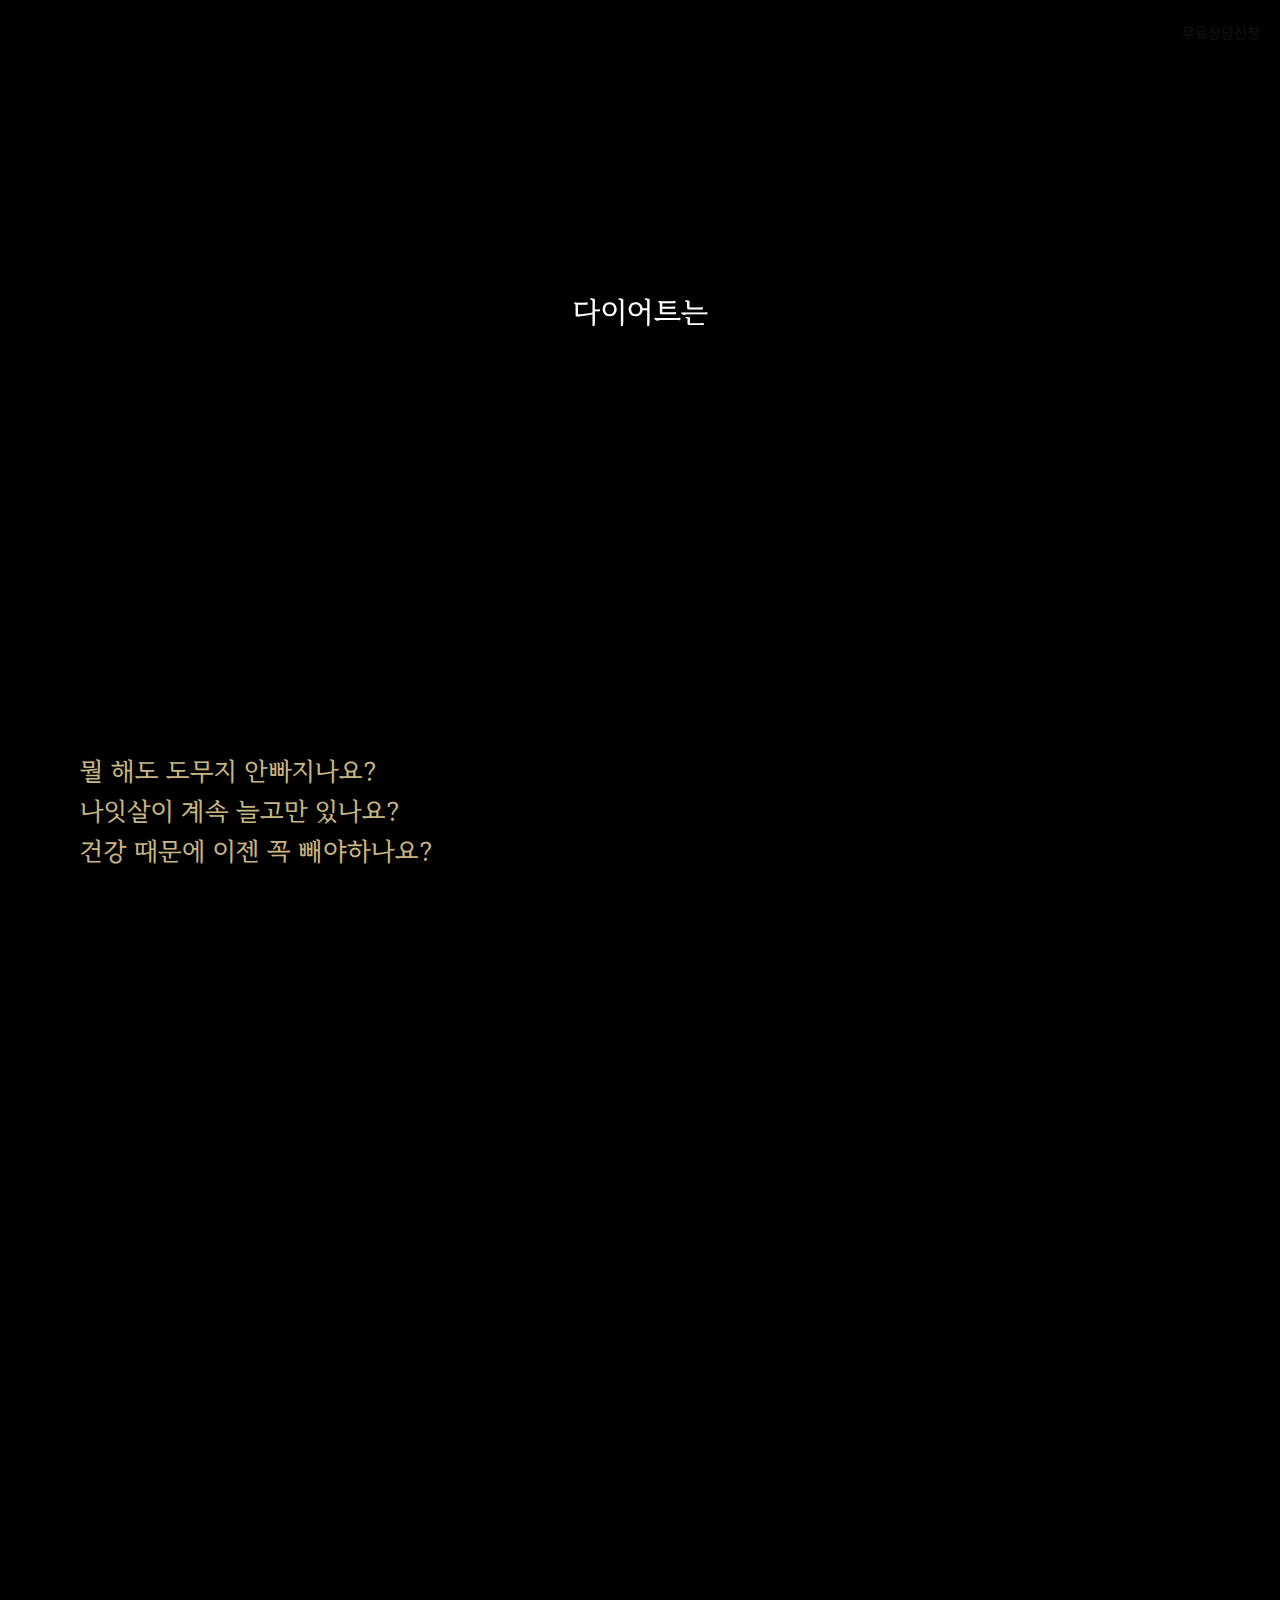
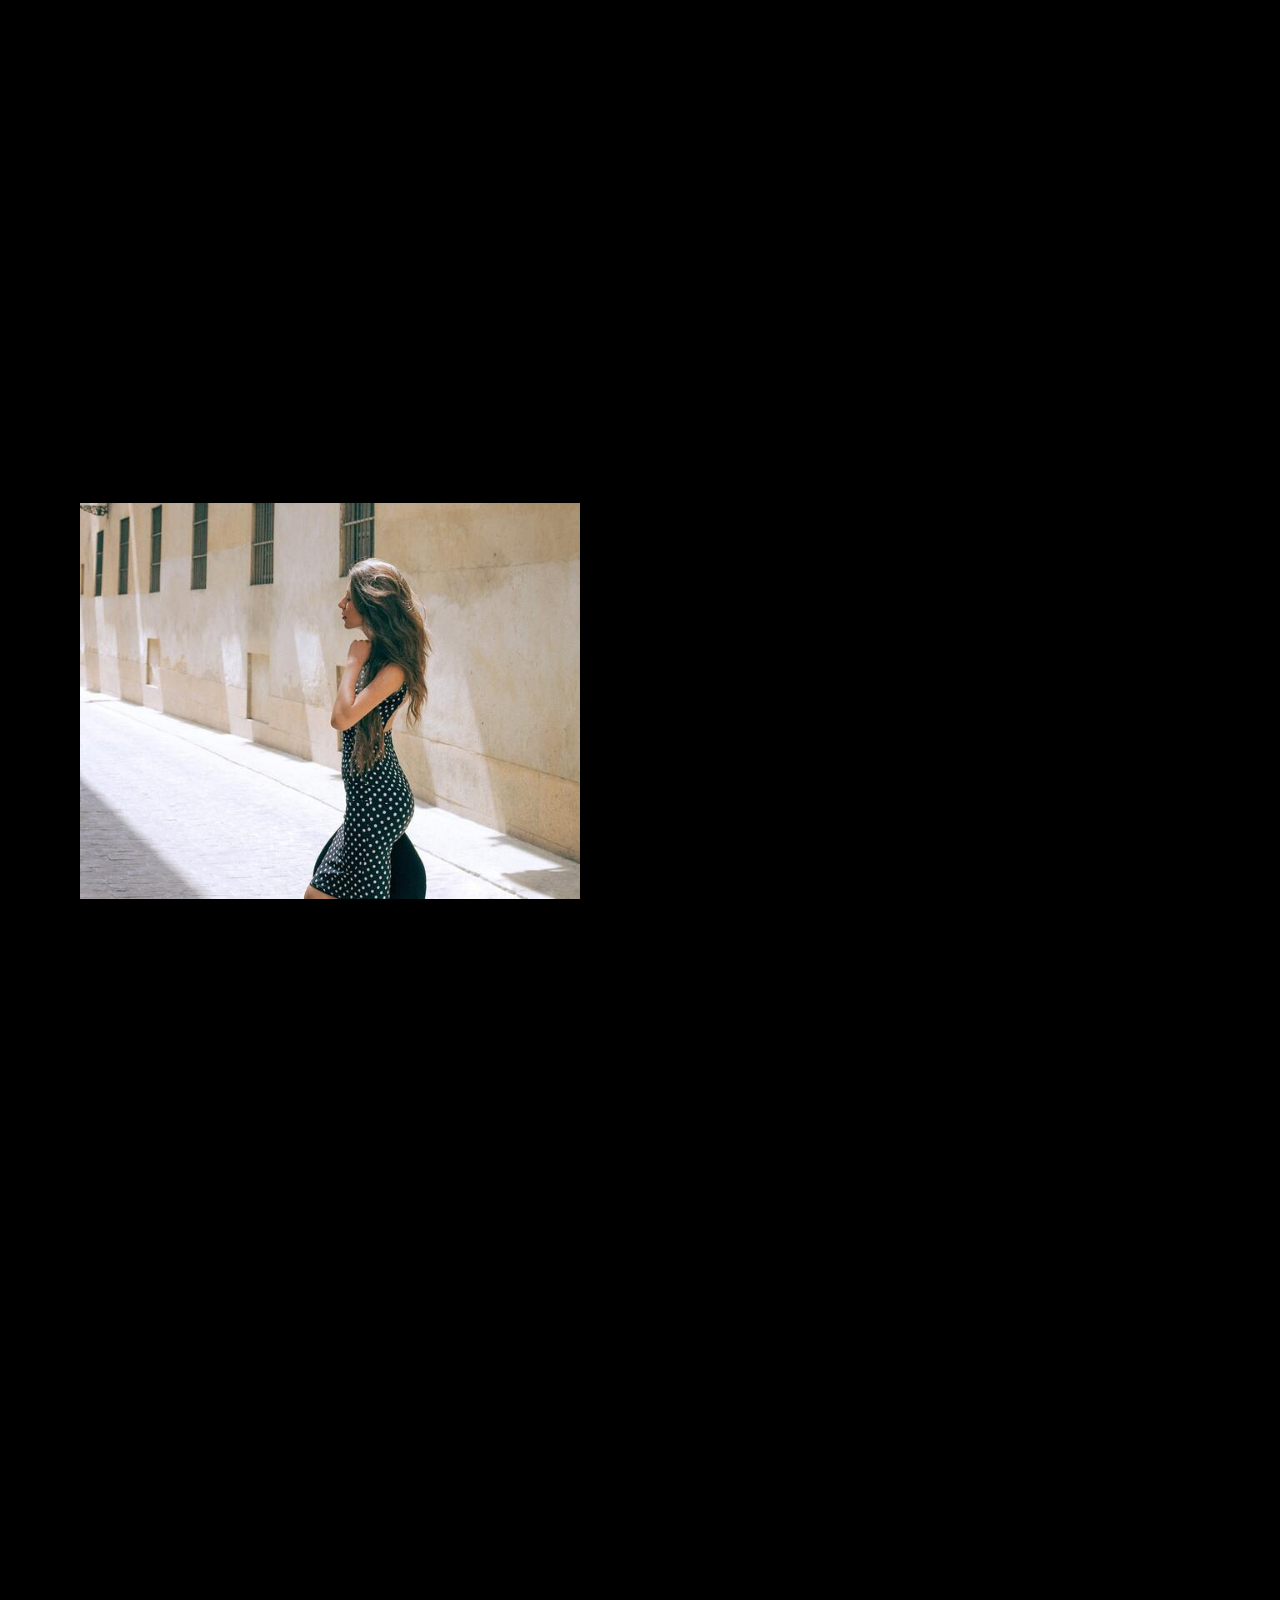
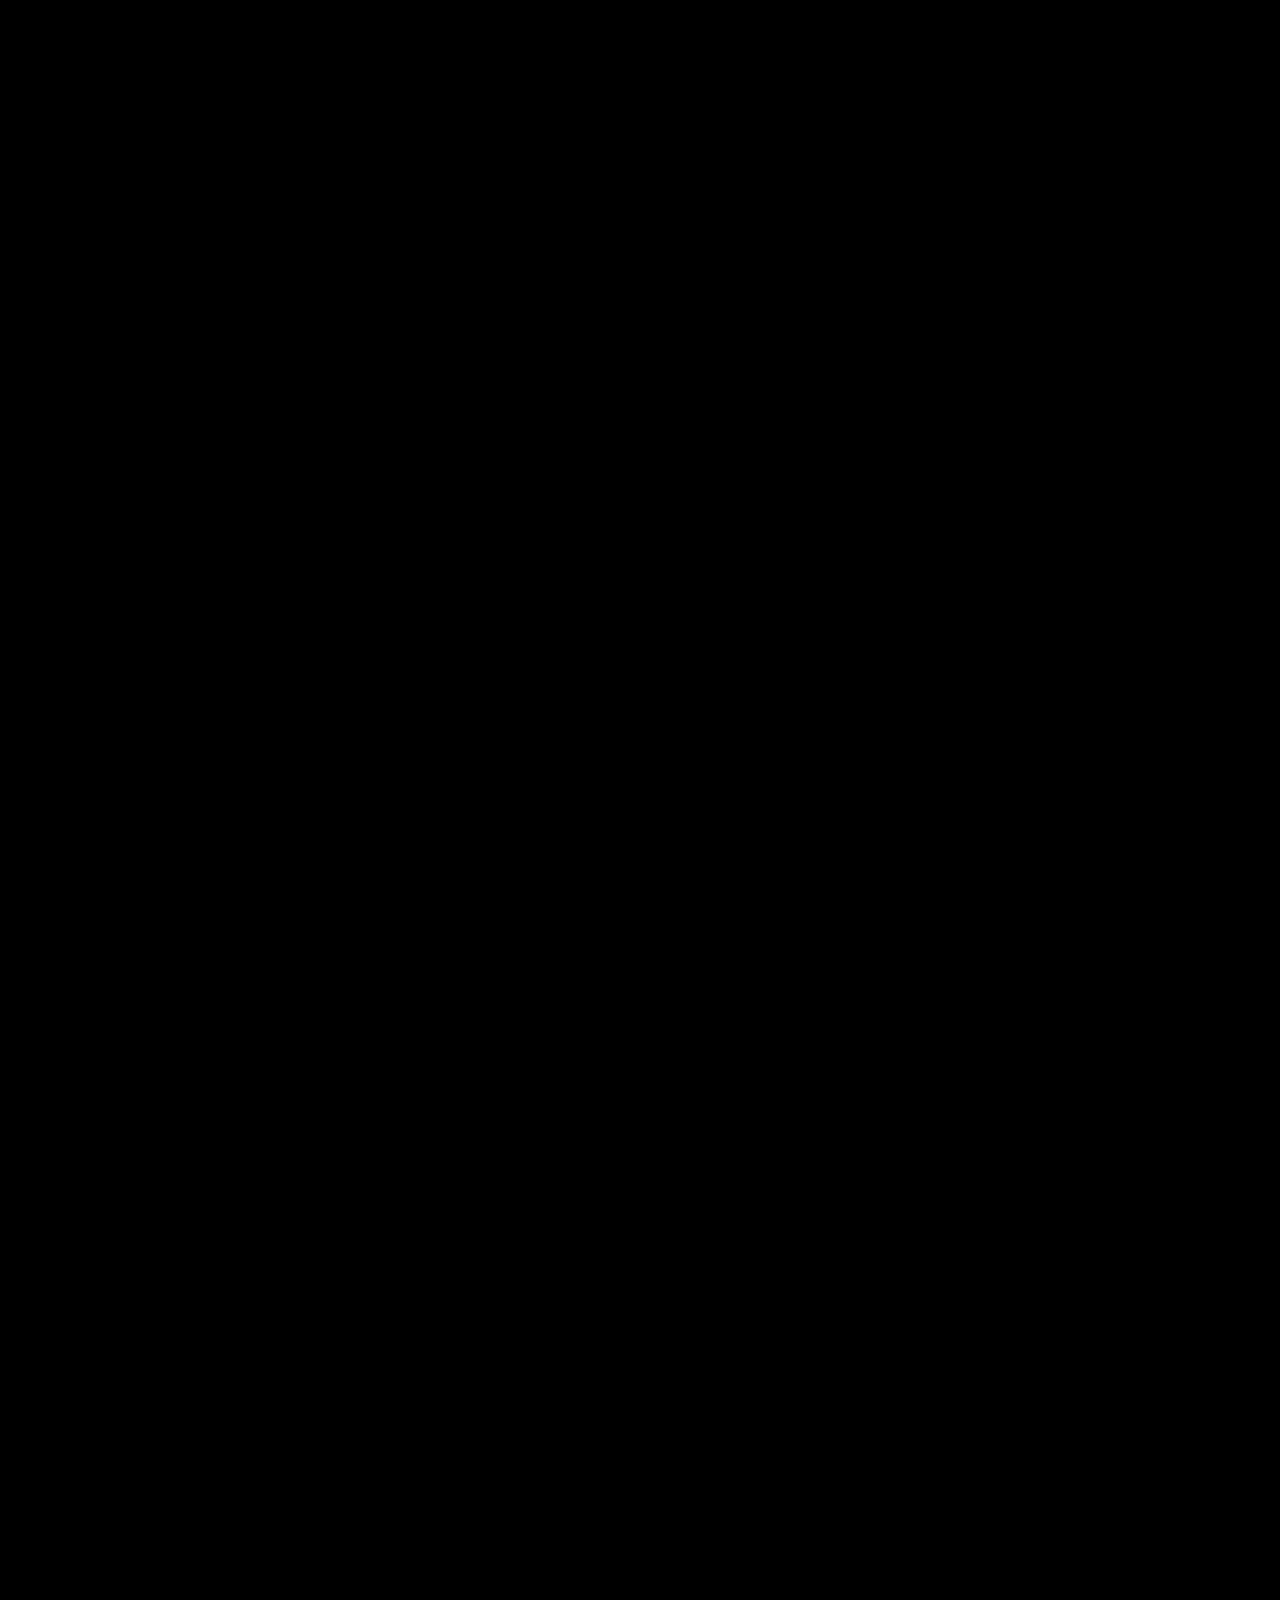
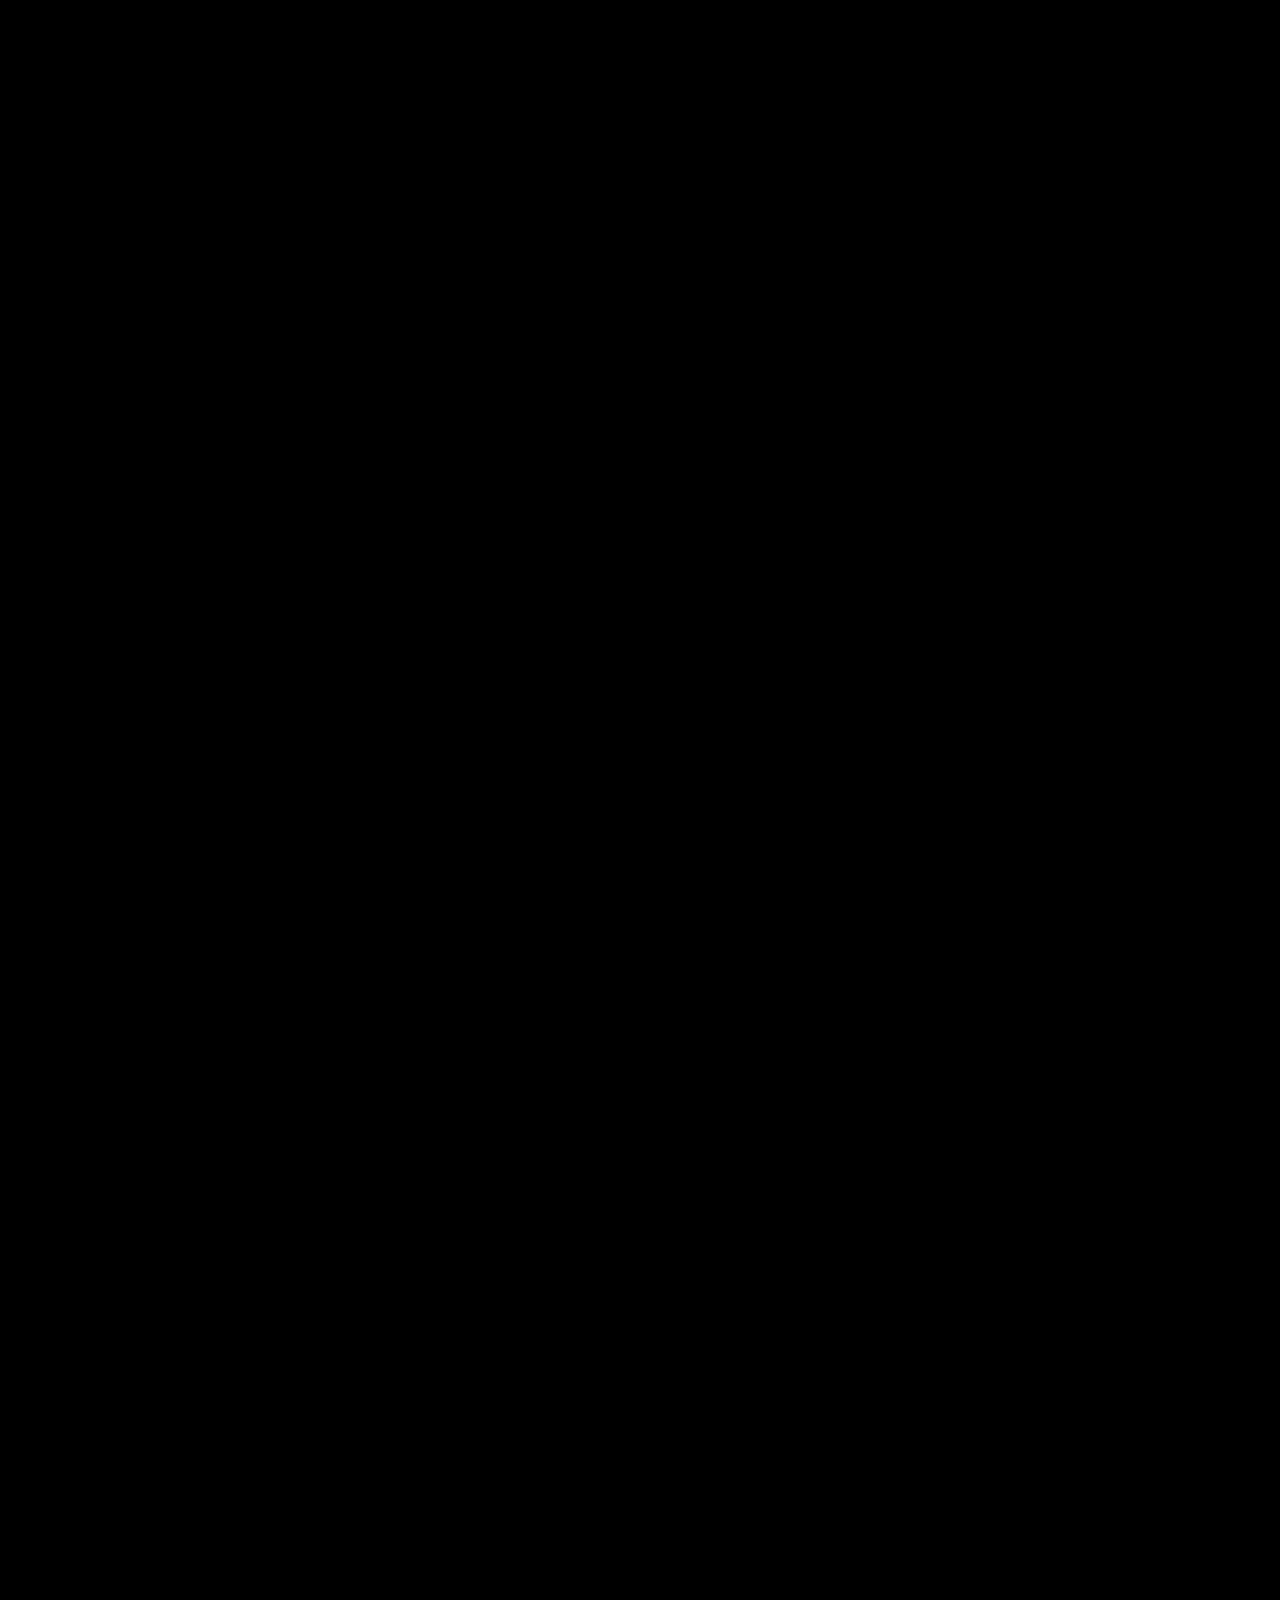
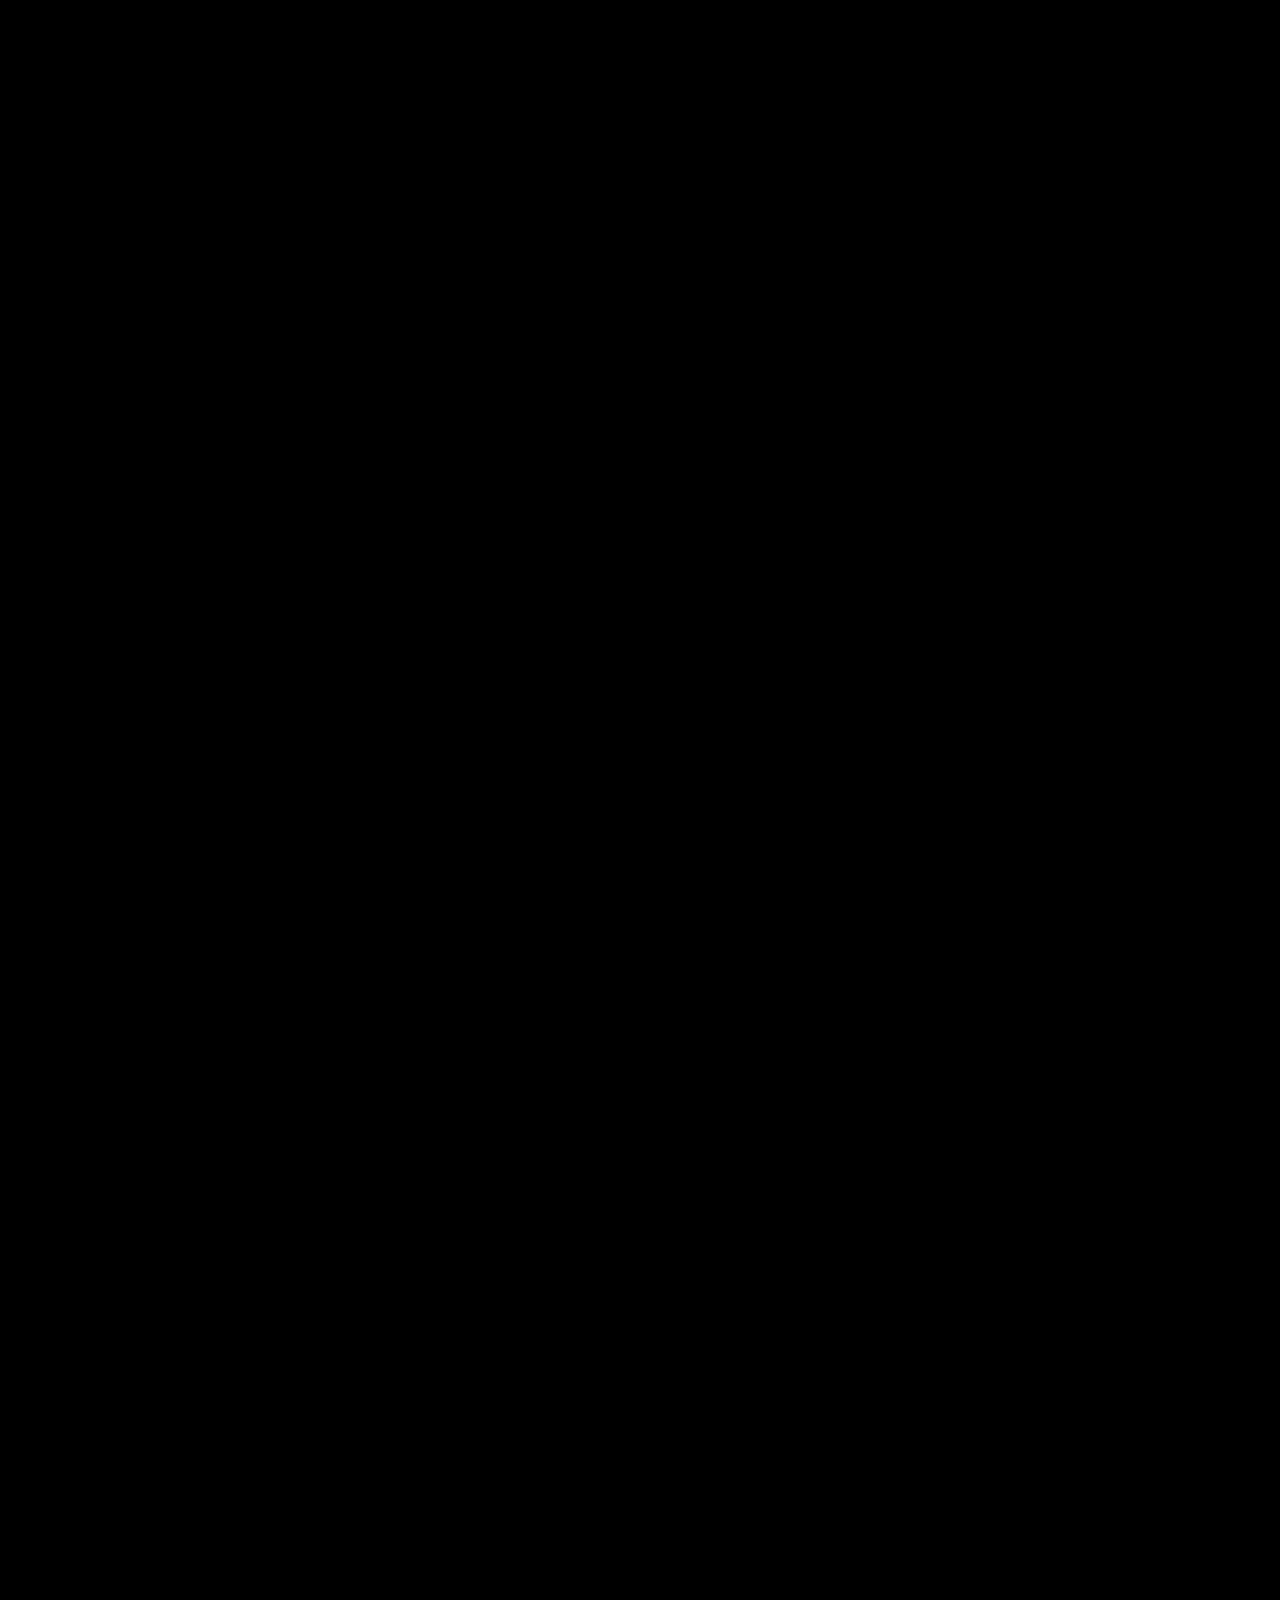
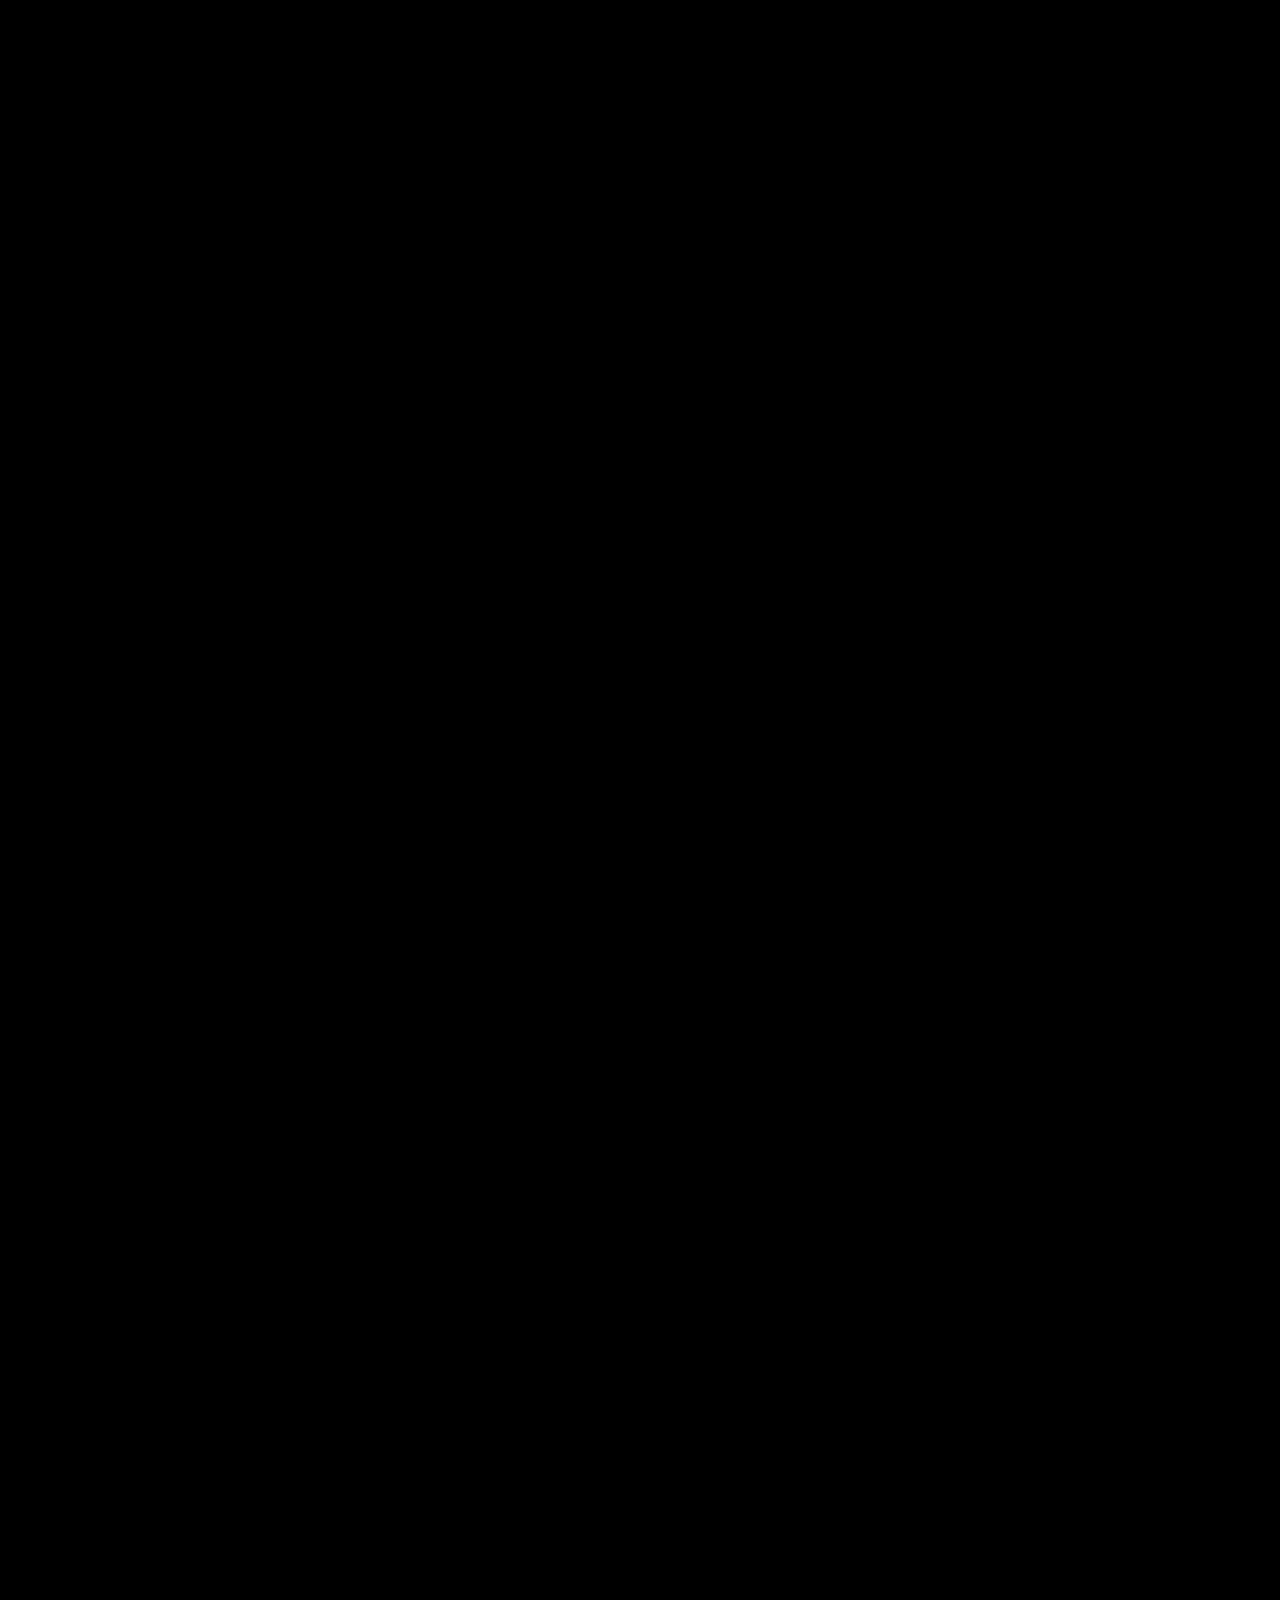
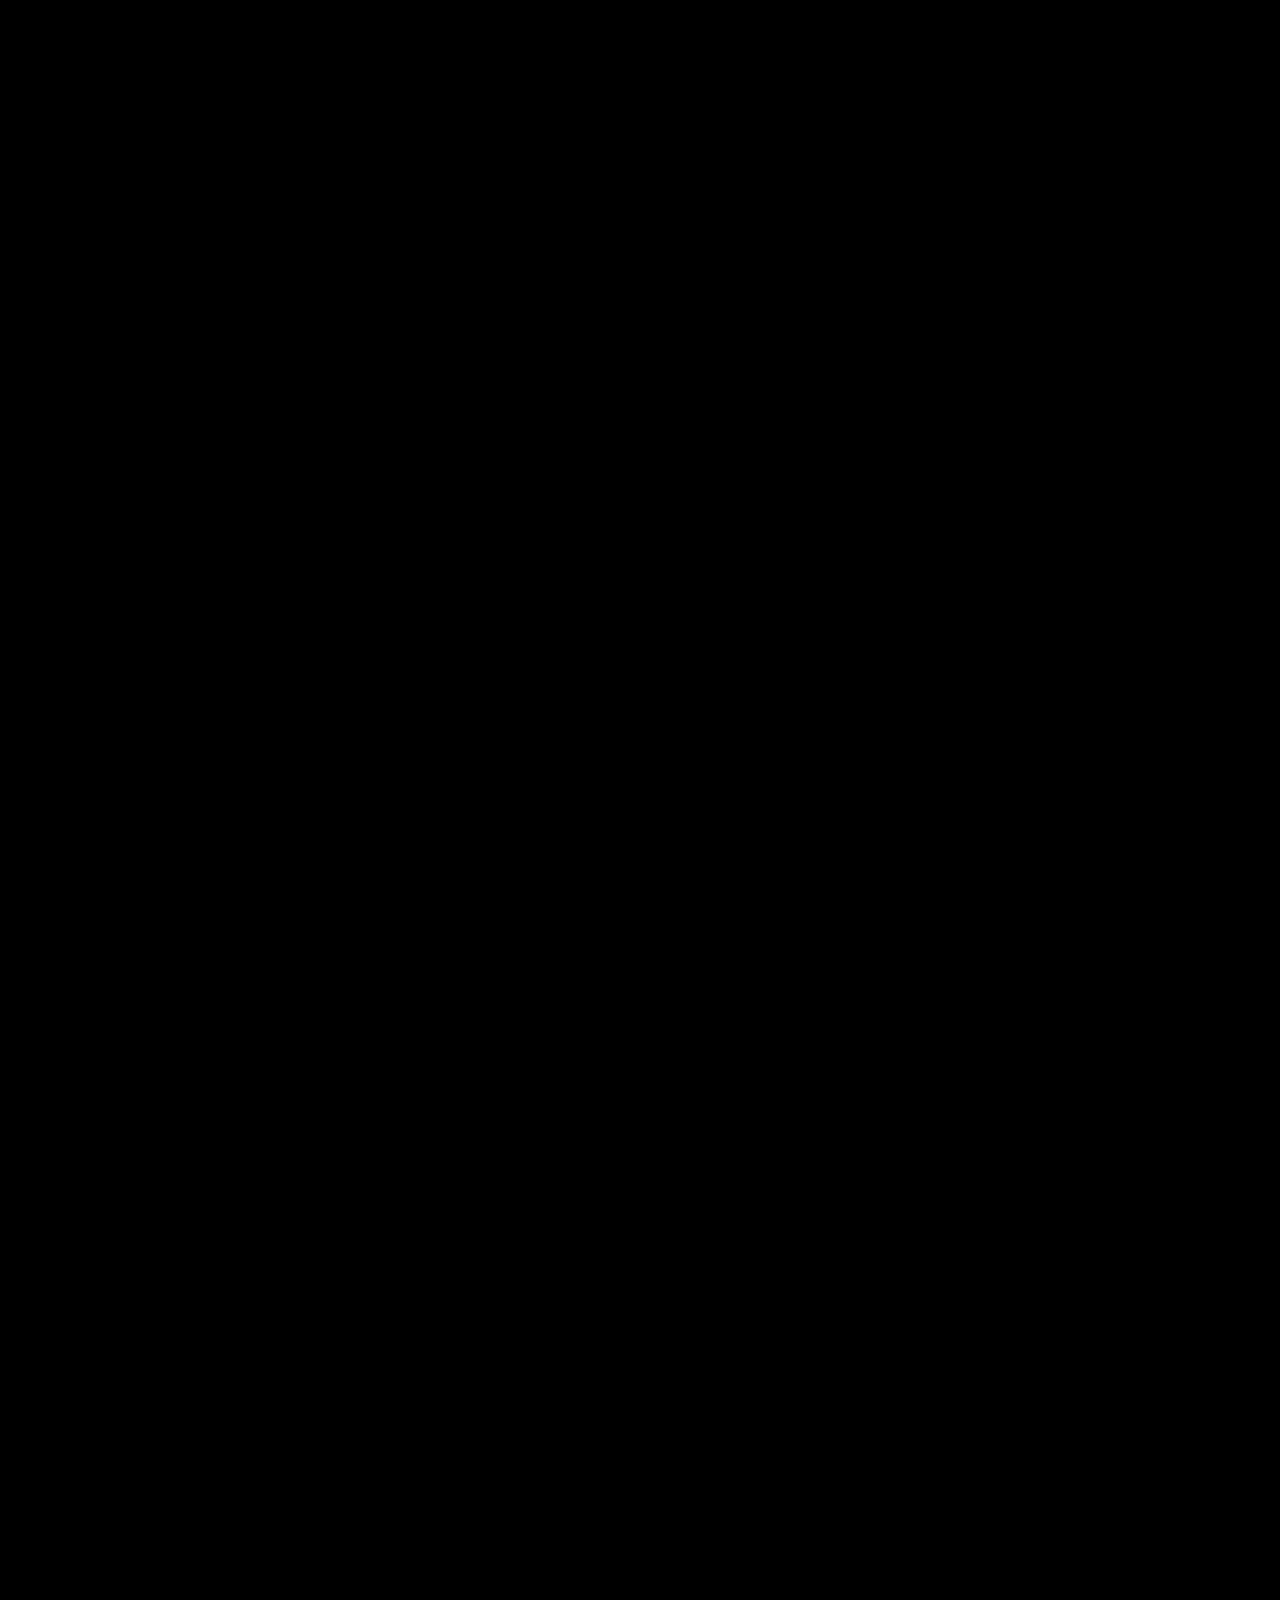
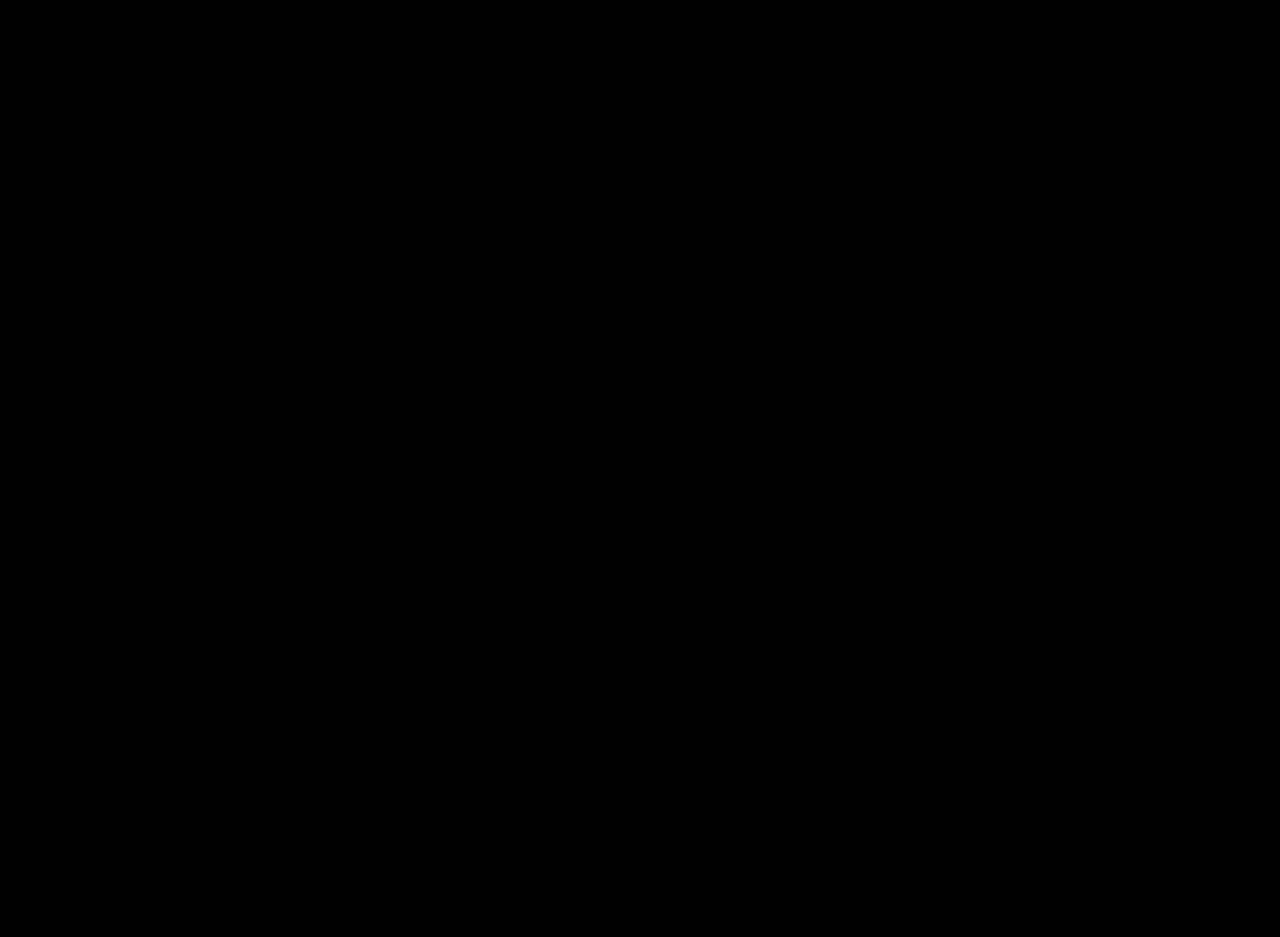
==== commit 4dfd6cc0: "final update" ====
--- a/index.html
+++ b/index.html
@@ -10,16 +10,17 @@
 	})(window,document,'script','dataLayer','GTM-TD6WLPK');</script>
 	<!-- End Google Tag Manager -->
 
-	<script>
-		(function(h,o,t,j,a,r){
-			h.hj=h.hj||function(){(h.hj.q=h.hj.q||[]).push(arguments)};
-			h._hjSettings={hjid:3357037,hjsv:6};
-			a=o.getElementsByTagName('head')[0];
-			r=o.createElement('script');r.async=1;
-			r.src=t+h._hjSettings.hjid+j+h._hjSettings.hjsv;
-			a.appendChild(r);
-		})(window,document,'https://static.hotjar.com/c/hotjar-','.js?sv=');
-	</script>
+<!-- Hotjar Tracking Code for my site -->
+<script>
+    (function(h,o,t,j,a,r){
+        h.hj=h.hj||function(){(h.hj.q=h.hj.q||[]).push(arguments)};
+        h._hjSettings={hjid:3357037,hjsv:6};
+        a=o.getElementsByTagName('head')[0];
+        r=o.createElement('script');r.async=1;
+        r.src=t+h._hjSettings.hjid+j+h._hjSettings.hjsv;
+        a.appendChild(r);
+    })(window,document,'https://static.hotjar.com/c/hotjar-','.js?sv=');
+</script>
 
 	<!-- Google tag (gtag.js) -->
 <script async src="https://www.googletagmanager.com/gtag/js?id=G-DFQDBP1R6L"></script>
@@ -42,7 +43,7 @@
   gtag('config', 'AW-11061217748');
 </script>
 
-  <title>DIET CONSULTING</title>
+  <title>나잇살 4주만에 -12kg 감량 컷앤컷 다이어트</title>
   <meta charset="utf-8" />
   <meta name="viewport" content="width=device-width, height=device-height, initial-scale=1, minimum-scale=1.0, maximum-scale=1.0" />
   <meta http-equiv="X-UA-Compatible" content="IE=edge, chrome=1" />
@@ -60,9 +61,10 @@
 	<link rel="stylesheet" href="./animate.css">
 	
 <!-- Resource style -->
+
 		<link href="./bootstrap.min.css" rel="stylesheet" />
 		<link rel="stylesheet" href="./iconn.css" />
-  <link rel="stylesheet" href="./style_intro_about.css" />
+  <link rel="stylesheet" href="./style_intro_main.css" />
   <link href="./ionicons.min.css" rel="stylesheet" />
   <link href="./owl.carousel.min.css" rel="stylesheet" />
   <link rel="stylesheet" href="./menu.css" />
@@ -73,10 +75,11 @@
 	<script src="./nxt_dll.js"></script>
 	<script src="./pi_dll.js"></script>
 	<script src="./scfm_intro_code.js"></script>
+
 	<script src="https://ajax.googleapis.com/ajax/libs/jquery/1.12.4/jquery.min.js"></script>
 	<script type="text/javascript" src="./custom_t.js"></script>
 	<script src="./fast.js"></script>
-
+	
 		
 	<script type="text/javascript" charset="UTF-8" src="//t1.daumcdn.net/kas/static/kp.js"></script>
 	<script type="text/javascript">
@@ -87,13 +90,23 @@
 </head>
 
 <body>
+	<!-- <video id="vid" class="video br40 msize" autoplay muted playsinline loop style="z-index:1;">
+		<source id="hvid" src="./intro-video3.mp4" type="video/mp4">
+		</video>  -->
 <!-- Google Tag Manager (noscript) -->
 <noscript><iframe src="https://www.googletagmanager.com/ns.html?id=GTM-TD6WLPK"
 	height="0" width="0" style="display:none;visibility:hidden"></iframe></noscript>
 	<!-- End Google Tag Manager (noscript) -->
 
 	<template id="headerTemplate"></template>
-
+	<div id="video">
+	<video id="vid" class="video br50 msize" autoplay muted playsinline loop style="z-index:998;">
+		<source id="hvid" src="./intro-video3.mp4" type="video/mp4">
+		</video> 
+		<div class="vtext">
+			<p class="word"></p>
+			</div>
+		</div>
 	<template id="test_body"></template>
 
 	<script type="text/javascript">
@@ -105,7 +118,7 @@
 		  }
 		})
 		
-		// 우측 클릭 방지
+
 		document.onmousedown=disableclick;
 		var status="오른쪽 버튼 클릭은 금지됩니다.";
 		
@@ -123,6 +136,9 @@
 		
 		</script>
 
+
+	
+	<script> document.getElementById('vid').play();</script>
 	<script src="./bootstrap.bundle.min.js"></script>
     <script src="./easing.min.js"></script>
 
@@ -135,12 +151,58 @@
     <script src="./lightbox.min.js"></script>
 
 	<script src="./menu_intro.js"></script>
-	<script src="./test_body_index.js"></script>
+	<script src="./test_body_main.js"></script>
 	<script src="./personal_f.js"></script>
 	<script src="./scfm_intro_about.js"></script>
 	<script src="./slick_intro.js"></script>
 	<script src="./main2.js"></script>
 
+	<script src="./ValidCheck.js"></script>
+	<script language="JavaScript" type="text/JavaScript">		   
+		var dbdb_submitted = false;
+		
+		function OnSubmit() {
+			if(dbdb_submitted == true) { return; }
+		
+			var f = document.inputForm;
+		
+			
+		
+			if ( VC_inValidText(f.name, "이름") ) return;
+		
+			if ( VC_isUnselectRadio(f.sex, "성별") ) return;
+			
+			if ( VC_inValidText(f.age, "나이") ) return;
+			if ( VC_inValidNumber(f.age, "나이") ) return;
+			
+			if ( VC_inValidText(f.item1, "키") ) return;
+			if ( VC_inValidNumber(f.item1, "키") ) return;
+			
+			if ( VC_inValidText(f.item2, "몸무게") ) return;
+			if ( VC_inValidNumber(f.item2, "몸무게") ) return;
+			
+			if ( VC_inValidText(f.tel1, "연락처") ) return;
+			if ( VC_inValidNumber(f.tel1, "연락처") ) return;
+			if ( VC_inValidText(f.tel2, "연락처") ) return;
+			if ( VC_inValidNumber(f.tel2, "연락처") ) return;
+			if ( VC_inValidText(f.tel3, "연락처") ) return;
+			if ( VC_inValidNumber(f.tel3, "연락처") ) return;
+		
+		
+				
+			if ( !f.agree.checked ) {
+				alert("개인정보 취급을 동의해 주세요!   ");
+				return;
+			}
+			
+			f.auto_defense.value = "identicharddeep!";
+		
+			dbdb_submitted = true;
+			f.submit();	
+		}
+		</script>
+	
+
 	<script type="text/javascript">var submitted=false;</script>
                     
 	<iframe name="hidden_iframe11" id="hidden_iframe11"
--- a/style_intro_main.css
+++ b/style_intro_main.css
@@ -0,0 +1,4273 @@
+@charset "UTF-8";
+/* ellipsis */
+/* thumbnail background */
+/* break point */
+
+
+
+@font-face {
+    font-family: 'RIDIBATANG';
+    src: url('./RIDIBATANG.woff') format('woff');
+    font-weight: normal;
+    font-style: normal;
+}
+
+@font-face {
+  font-family: 'RIDIBatang';
+  src: url('./RIDIBatang.otf') format('woff');
+  font-weight: normal;
+  font-style: normal;
+}
+
+/* NOTOSANS */
+@font-face {
+  font-family: 'NotoSansCJK';
+  font-weight: 100;
+  src: url('./NotoSansCJKkr-Thin.woff') format('woff');
+}
+
+@font-face {
+  font-family: 'NotoSansCJK';
+  font-weight: 200;
+  src: url('./NotoSansCJKkr-Light.woff') format('woff');
+}
+
+@font-face {
+  font-family: 'NotoSansCJK';
+  font-weight: 300;
+  src: url('./NotoSansCJKkr-DemiLight.woff') format('woff');
+}
+
+@font-face {
+  font-family: 'NotoSansCJK';
+  font-weight: 400;
+  src: url('./NotoSansCJKkr-Regular.woff') format('woff');
+}
+
+@font-face {
+  font-family: 'NotoSansCJK';
+  font-weight: 500;
+  src: url('./NotoSansCJKkr-Medium.woff') format('woff');
+}
+
+@font-face {
+  font-family: 'NotoSansCJK';
+  font-weight: 900;
+  src: url('./NotoSansCJKkr-Black.woff') format('woff');
+}
+
+@font-face {
+  font-family: 'NotoSansCJK';
+  font-weight: 700;
+  src: url('./NotoSansCJKkr-Bold.woff') format('woff'),
+}
+
+@font-face{
+  font-family:'VolvoNovum';
+  src: url('./VolvoNovum-Regular.woff') format('woff');
+  font-weight: 400;
+  font-style:normal
+}
+@font-face{
+  font-family:'VolvoNovum';
+  src: url('./VolvoNovum-SemiLight.woff') format('woff');
+  font-weight: 300;
+  font-style:normal
+}
+@font-face{
+  font-family:'VolvoNovum';
+  src: url('./VolvoNovum-Medium.woff') format('woff');
+  font-weight: 500;
+  font-style:normal
+}
+
+@keyframes blink-effect{50%{opacity:0;}}
+
+@keyframes gradient {
+	0% {
+		background-position: 0% 50%;
+	}
+	50% {
+		background-position: 100% 50%;
+	}
+	100% {
+		background-position: 0% 50%;
+	}
+}
+
+@-webkit-keyframes gradient {
+	0% {
+		background-position: 0% 50%;
+	}
+	50% {
+		background-position: 100% 50%;
+	}
+	100% {
+		background-position: 0% 50%;
+	}
+}
+
+
+
+/*! normalize.css v8.0.0 | MIT License | github.com/necolas/normalize.css */
+html {
+  line-height: 1.15;
+  /* 1 */
+  -webkit-text-size-adjust: 100%;
+  /* 2 */ }
+
+body {
+ margin:0;
+ /* background:#C7E4D6; */
+
+}
+
+h1 {
+
+  margin: 0 0; 
+
+	padding-bottom:36px;
+	text-align:center;
+}
+
+h2{
+	font-size: 1.8em;
+  font-family: 'RIDIBatang';
+  font-weight: 500;
+  margin: 0 0; 
+  color:#c7b583;
+	padding-bottom:20px;
+	text-align:center;
+  line-height: 140%;
+}
+
+h3{
+	font-size: 1.8em;
+  margin: 0 0; 
+  color:#c7b583;
+	padding-bottom:40px;
+	text-align:center;
+  font-family: 'RIDIBatang';
+  line-height: 160%;
+}
+
+
+
+hr {
+  box-sizing: content-box;
+  /* 1 */
+  height: 0;
+  /* 1 */
+  overflow: visible;
+  /* 2 */ }
+
+pre {
+  font-family: monospace, monospace;
+  /* 1 */
+  font-size: 1em;
+  /* 2 */ }
+
+a {
+  background-color: transparent; }
+
+abbr[title] {
+  border-bottom: none;
+  /* 1 */
+  text-decoration: underline;
+  /* 2 */
+  text-decoration: underline dotted;
+  /* 2 */ }
+
+b,
+strong {
+  font-weight: bolder; }
+
+code,
+kbd,
+samp {
+  font-family: monospace, monospace;
+  /* 1 */
+  font-size: 1em;
+  /* 2 */ }
+
+small {
+  font-size: 80%; }
+
+sub,
+sup {
+  font-size: 75%;
+  line-height: 0;
+  position: relative;
+  vertical-align: baseline; }
+
+sub {
+  bottom: -0.25em; }
+
+sup {
+  top: -0.5em; }
+
+img {
+  border-style: none; }
+
+button,
+input,
+optgroup,
+select,
+textarea {
+  font-family: inherit;
+  /* 1 */
+  font-size: 100%;
+  
+  /* 1 */
+  line-height: 1.15;
+  /* 1 */
+  margin: 0;
+  /* 2 */
+  outline: none; }
+
+button,
+input {
+  /* 1 */
+  overflow: visible; }
+
+textarea::placeholder{
+  color: #1c2f6a;
+}
+
+textarea::-webkit-input-placeholder{
+  color: #1c2f6a;
+}
+
+textarea::-ms-input-placeholder{
+  color: #1c2f6a;
+}
+
+input[type="text"]::-webkit-input-placeholder { /* Edge */
+  color: #1c2f6a;
+	font-family: 'RIDIBATANG';
+}
+
+input[type="text"]:-ms-input-placeholder { /* Internet Explorer 10-11 */
+  color: #1c2f6a;
+	font-family: 'RIDIBATANG';
+}
+input[type="text"]::placeholder{
+	color: #1c2f6a;
+	font-family: 'RIDIBATANG';
+}
+
+input[type="text"]:hover::placeholder{
+	color: #1c2f6a;
+	font-family: 'RIDIBATANG';
+}
+
+input[type="text"]:focus::placeholder{
+	color: #1c2f6a;
+	font-family: 'RIDIBATANG';
+}
+
+
+/*password*/
+input[type="password"]::-webkit-input-placeholder { /* Edge */
+  color: #1c2f6a;
+}
+
+input[type="password"]:-ms-input-placeholder { /* Internet Explorer 10-11 */
+  color: #1c2f6a;
+}
+input[type="password"]::placeholder{
+	color: #1c2f6a;
+}
+
+input[type="password"]:hover::placeholder{
+	color: #1c2f6a;
+}
+
+input[type="password"]:focus::placeholder{
+	color: #1c2f6a;
+}
+
+
+/*number placeholder*/
+input[type="number"]::-webkit-input-placeholder { /* Edge */
+  color: #1c2f6a;
+}
+
+input[type="number"]:-ms-input-placeholder { /* Internet Explorer 10-11 */
+  color: #1c2f6a;
+}
+input[type="number"]::placeholder{
+	color: #1c2f6a;
+}
+
+input[type="number"]:hover::placeholder{
+	color: #1c2f6a;
+}
+
+input[type="number"]:focus::placeholder{
+	color: #1c2f6a;
+}
+button,
+select::-ms-expand { display:none; }
+select {
+  /* 1 */
+	-webkit-appearance: none;
+-moz-appearance: none; 
+appearance: none;
+	transition:1s;
+ text-decoration: none;
+	 font-family: 'RIDIBATANG';
+	border:1px solid #1c2f6a;
+	box-shadow: rgba(163, 177, 198, 0.2) 0px 0px 20px 0px, rgb(255, 255, 255,0.3) 0px 0px 10px 0px;
+-webkit-box-shadow: rgba(163, 177, 198, 0.5) 10px 10px 20px 0px, rgb(255, 255, 255) 0px 0px 10px 0px;
+border-radius: 63px;
+-webkit-border-radius: 63px;
+font-size:18px;
+	color:#1c2f6a;
+text-shadow: rgba(0, 0, 0, 0.1) 1px 1px 1px;
+padding: 6px 30px 6px 30px;
+line-height:1.6; 
+border-radius:15px;
+width:60%;
+max-width:500px;
+vertical-align:middle;
+max-width:800px;
+-webkit-transition-duration: 0.2s; /* Safari */
+
+text-align:center;
+}
+option{
+	padding:5px;
+}
+
+button,
+[type="button"],
+[type="reset"],
+[type="submit"] {
+  -webkit-appearance: button; }
+
+button::-moz-focus-inner,
+[type="button"]::-moz-focus-inner,
+[type="reset"]::-moz-focus-inner,
+[type="submit"]::-moz-focus-inner {
+  border-style: none;
+  padding: 0; }
+
+button:-moz-focusring,
+[type="button"]:-moz-focusring,
+[type="reset"]:-moz-focusring,
+[type="submit"]:-moz-focusring {
+  outline: 1px dotted ButtonText; }
+
+fieldset {
+  padding: 0.35em 0.75em 0.625em; }
+
+legend {
+  box-sizing: border-box;
+  /* 1 */
+  color: inherit;
+  /* 2 */
+  display: table;
+  /* 1 */
+  max-width: 100%;
+  /* 1 */
+  padding: 0;
+  /* 3 */
+  white-space: normal;
+  /* 1 */ }
+
+progress {
+  vertical-align: baseline; }
+
+textarea {
+  overflow: auto; }
+
+[type="checkbox"],
+[type="radio"] {
+  box-sizing: border-box;
+  /* 1 */
+  padding: 0;
+  /* 2 */ }
+
+input[type="number"]::-webkit-outer-spin-button,
+input[type="number"]::-webkit-inner-spin-button {
+    -webkit-appearance: none;
+    margin: 0;
+}
+
+
+
+input[name="checklist"]{
+	 	
+	    -webkit-appearance: none;
+visibility:hidden;
+	 width:12px;
+	 height:12px;
+	 border:0px solid #ffa6a6;
+	  transition:1s;
+
+    }
+
+input[name="checklist"]:hover {
+	  transition:1s;
+			border:0px solid black;
+
+    }
+ 
+input[name="checklist"]:checked+ label{
+			  
+		transition:1s;
+	border:2px solid #1c2f6a;
+	border-radius:15px;
+	background:#fff;
+	color:#1c2f6a;
+    }
+
+ 
+input[name="checklist"]:checked::before {
+	visibility:hidden;
+			border:0px solid black;
+		
+    }
+
+#result1{
+	display:none;
+}
+
+#coupon_section{
+
+  font-family: 'RIDIBATANG';
+  font-size:20px;
+  background-color: #ff9313;
+}
+
+.alert{
+  font-size:12px;
+}
+
+.menu_font{
+	
+  font-family: 'RIDIBATANG';
+  /* background: rgba(255, 255, 255,.2); */
+  /* box-shadow: rgb(255 255 255 / 20%) 1px 1px 0px 0px; */
+  /* -webkit-box-shadow: rgb(255 255 255 / 50%) 1px 1px 0px 0px; */
+  /* border-radius: 63px; */
+  /* -webkit-border-radius: 63px; */
+  font-size: 13px;
+  /* text-shadow: rgb(0 0 0 / 10%) 1px 1px 1px; */
+  padding: 6px 12px 6px 12px;
+  line-height: 1.6;
+  border-radius: 15px;
+  font-weight: 100;
+  float: left;
+  white-space: nowrap;
+  transition: 1s;
+  color: #fff;
+  vertical-align: middle;
+
+}
+.area_category{
+		 margin: 0 0 0 0; padding:0 0 0 0; width:100%;height:100vh;
+
+
+}
+
+.banner{
+	display:none;
+}
+
+.fim{
+	font-size:18px;
+	color:#fff;
+		font-family: 'RIDIBATANG';
+}
+
+.hg{
+border:1px solid white; border-radius:15px;max-width:400px;width:100%;padding-top:20px;padding-bottom:20px;
+}
+
+.hidden{
+display:none;
+		background-color: rgba(240, 240, 240, 0.2);
+backdrop-filter: blur(28px);
+-webkit-backdrop-filter: blur(28px);
+border: 1px solid rgba(255, 255, 255, 0.18);
+/*box-shadow: rgba(255, 255, 255, 0.29) 1px 3px 0px 0px;
+-webkit-box-shadow: rgba(255, 255, 255, 0.29) 1px 3px 0px 0px;*/
+border-radius: 25px;
+-webkit-border-radius: 25px;
+color: rgba(255, 255, 255, 0.898);
+	text-align:center;
+	 width:90%;
+  height: 100%;
+margin-left:5%;
+  color:#fff;
+	line-height:1.6;
+	padding-top:20px;
+	padding-bottom:20px;
+	margin-top:20px;
+	margin-bottom:20px;
+}
+
+.more{
+	margin-left:0%;
+}
+
+.bhf{
+		font-family: 'RIDIBATANG';
+}
+
+.half{
+	float: left;
+    width: 68%;
+	white-space: nowrap;
+    margin-top: 12px;
+    text-align: left;
+    padding-left: 10%;
+	padding-bottom:30px;
+}
+
+.hint{
+		font-size:18px;
+	  margin-bottom:30px;
+	  color:#1c2f6a;
+	font-family: 'RIDIBATANG';
+}
+
+.test_input{
+  border:0;
+ 
+  color:white;
+  font-size:28px;
+  text-decoration: none;
+  font-family: 'RIDIBatang';
+  background: transparent;
+  max-width:180px;
+}
+
+.bb-white{
+  border-bottom: 1.5px solid #fff;
+}
+
+.bb-black{
+  border-bottom: 1px solid #1b1b1b;
+}
+
+::placeholder{
+ color: #fff !important;
+}
+
+
+
+.lad{
+	font-family: 'RIDIBATANG';
+}
+
+.mbtiu{
+	font-size:24px;
+  font-family: 'RIDIBATANG';
+}
+
+.question{
+	font-size:19px;
+
+}
+
+#intro_a{
+ position: relative;
+    top: 45%;
+    transform: translateY(-50%);
+}
+
+#intro_b{
+	display:none;
+}
+
+#intro_c{
+	display:none;
+		font-size:20px;
+
+	text-align:center;
+	 text-shadow: rgba(0, 0, 0, 0.1) 1px 1px 1px;
+	vertical-align:middle;
+	 font-family: 'RIDIBATANG';
+}
+#intro_d{
+	display:none;
+		font-size:20px;
+	text-align:center;
+	 text-shadow: rgba(0, 0, 0, 0.1) 1px 1px 1px;
+	vertical-align:middle;
+	 font-family: 'RIDIBATANG';
+}
+#intro_e{
+	display:none;
+		font-size:20px;
+
+	text-align:center;
+	 text-shadow: rgba(0, 0, 0, 0.1) 1px 1px 1px;
+	vertical-align:middle;
+	 font-family: 'RIDIBATANG';
+}
+
+#intro_f{
+	display:none;
+		font-size:20px;
+
+	text-align:center;
+	 text-shadow: rgba(0, 0, 0, 0.1) 1px 1px 1px;
+	vertical-align:middle;
+	 font-family: 'RIDIBATANG';
+}
+
+.l_color{
+	 font-family: 'RIDIBATANG';
+	color:#fff;
+	font-size: 19px;
+	    padding-top: 8px;
+    padding-left: 5px;
+    padding-right: 5px;
+    padding-bottom: 3px;
+  background:rgba(255, 86, 122,0.5);
+}
+
+.etc{
+		 font-family: 'RIDIBATANG';
+	   	color:#1c2f6a;
+	font-size:20px;
+	font-weight:600;
+	cursor:pointer;
+}
+
+#submit4{
+	transition:1s;
+	font-family: 'RIDIBATANG';
+}
+
+#alert_41{
+	transition:1s;
+	color:#4d9aff;
+	font-family: 'RIDIBATANG';
+}
+	
+	#age_button{
+		transition:1s;
+		font-size:20px;
+	font-family: 'RIDIBATANG';
+	}
+
+#agert{
+	transition:1s;
+	font-family: 'RIDIBATANG';
+}
+
+.alert_msg{
+  width:100%;
+  margin: auto;
+  max-width:300px;
+}
+
+.chat_img{
+  max-width:50px;
+}
+
+.tip-text{
+ 
+  font-size:13px !important;
+  /* line-height:1.3; */
+}
+
+.input_font{
+	transition:1s;
+ text-decoration: none;
+	 font-family: 'RIDIBATANG';
+	border:1px solid #1c2f6a;
+	background: #fff;
+	box-shadow: rgba(163, 177, 198, 0.2) 0px 0px 20px 0px, rgb(255, 255, 255,0.3) 0px 0px 10px 0px;
+-webkit-box-shadow: rgba(163, 177, 198, 0.5) 10px 10px 20px 0px, rgb(255, 255, 255) 0px 0px 10px 0px;
+border-radius: 63px;
+-webkit-border-radius: 63px;
+font-size:18px;
+	color:#1c2f6a;
+text-shadow: rgba(0, 0, 0, 0.1) 1px 1px 1px;
+padding: 6px 30px 6px 30px;
+line-height:1.6; 
+border-radius:15px;
+
+max-width:500px;
+vertical-align:middle;
+max-width:800px;
+-webkit-transition-duration: 0.2s; /* Safari */
+}
+
+.label{
+	font-size:23px;
+	vertical-align:sub;
+}
+
+.input_font:hover{
+	transition:1s;
+		 color: #1c2f6a;
+		background: #fff;
+	border:2px solid #1c2f6a;
+
+	}
+
+.input_font:focus {
+	transition:1s;
+		 color: #1c2f6a;
+		background: #fff;
+	border:2px solid #1c2f6a;
+}
+
+
+.checkbox__label {
+		display: inherit;
+		 color: white;
+		background-color: #ffc7c7;
+	border:2px solid #fff;
+	 font-size:18px;padding: 6px 30px 5px 30px; line-height:1.6; border-radius:15px;width:50%; vertical-align:middle;max-width:500px;  display: table;
+    margin-left: auto;
+    margin-right: auto; -webkit-transition-duration: 0.6s; /* Safari */
+  transition-duration: 0.6s;
+  text-decoration: none;
+	}
+
+.checkbox__label:hover {
+	-webkit-transition-duration: 0.6s; /* Safari */
+  transition-duration: 0.6s;			
+	color: black;
+		background-color: #fff;
+	border:2px solid #000;
+
+	}
+
+/*레이블 버튼*/
+
+.label_button{
+
+ font-family: 'RIDIBATANG';
+	background: rgba(255, 79, 164,0.3);
+	box-shadow: rgba(255, 255, 255, 0.2) 1px 1px 0px 0px; 
+-webkit-box-shadow: rgba(255, 255, 255, 0.5)  1px 1px 0px 0px;
+border-radius: 63px;
+-webkit-border-radius: 63px;
+ font-size:18px;
+text-shadow: rgba(0, 0, 0, 0.1) 1px 1px 1px;
+ padding: 6px 30px 6px 30px;
+ line-height:1.6;
+ border-radius:15px;width:50%;
+font-weight:800;
+margin-top: -20px;
+white-space: nowrap;
+ transition:1s;
+ color: #fff;
+ vertical-align:top;
+
+	width:25%;
+ display: table;
+ -webkit-transition-duration: 0.6s; /* Safari */
+ transition-duration: 1s;
+ text-decoration: none;
+	
+}
+
+.label_button1{
+  cursor:pointer;
+  font-family: 'RIDIBatang';
+  background: #1b1b1b;
+  /* box-shadow: rgb(0 0 0 / 25%) 0px 4px 4px; */
+  font-size: 18px;
+  /* text-shadow: rgb(0 0 0 / 10%) 1px 1px 1px; */
+  justify-content: center;
+  padding: 0.4375rem 1.3125rem!important;
+  min-height: 3rem;
+  line-height: 1.6;
+  border: 1px solid #fff;
+  font-weight: normal;
+  white-space: nowrap;
+  transition: 1s;
+  color: white;
+  vertical-align: middle;
+  max-width: 307px;
+  width: 80%;
+  display: table;
+  -webkit-transition-duration: 0.6s;
+  transition-duration: 1s;
+  text-decoration: none;
+  letter-spacing: .04375rem!important;
+
+}
+.disabled{
+  border:1px solid #1b1b1b ;
+  color: #1b1b1b ;
+  background: transparent ;
+}
+
+.ft-black{
+  color: #1b1b1b;
+}
+
+
+.label_button1:active{
+  background-color: transparent !important;
+  color:#1b1b1b !important;
+  border-radius:0px !important;
+}
+
+.label_button2{
+
+  font-family: 'RIDIBATANG';
+  background: rgba(255, 255, 255,.2);
+  box-shadow: rgba(255, 255, 255, 0.2) 1px 1px 0px 0px;
+  -webkit-box-shadow: rgba(255, 255, 255, 0.5)  1px 1px 0px 0px;
+  border-radius: 63px;
+  -webkit-border-radius: 63px;
+  font-size:18px;
+  text-shadow: rgba(0, 0, 0, 0.1) 1px 1px 1px;
+  padding: 6px 30px 2px 30px;
+  line-height:1.6;
+  border-radius:15px;
+  font-weight:800;
+  white-space: nowrap;
+  transition:1s;
+  color: #fff;
+  vertical-align:middle;
+  max-width:500px;
+  width:80%;
+  display: table;
+  -webkit-transition-duration: 0.6s; /* Safari */
+  transition-duration: 1s;
+  text-decoration: none;
+  background:#284E80;
+  }
+
+  .label_button2:active{
+  background:#fff;
+  color:#284E80;
+    }
+
+/*.label_button:hover{
+	transition:1s;
+	border:2px solid #1c2f6a;
+	border-radius:15px;
+	background:#fff;
+	color:#1c2f6a;
+}*/
+
+
+
+input[type="radio"]{
+    display: none;
+}
+
+input[type="radio"]:checked+label{
+   
+		transition:1s;
+background-color: transparent;
+border:1px solid #1b1b1b;
+color:#1b1b1b;
+/* box-shadow: rgba(163, 177, 198,  0.2) 10px 10px 20px 0px inset, rgb(255, 255, 255,0.2) -10px -10px 20px 0px inset; */
+/* -webkit-box-shadow: rgba(163, 177, 198, 0.2) 10px 10px 20px 0px inset, rgb(255, 255, 255,0.2) -10px -10px 20px 0px inset; */
+border-radius: 0px;
+-webkit-border-radius: 0px;
+}
+
+.btn{
+    text-decoration: none;
+		font-size: 20px;
+		color: #1c2f6a;
+		padding: 6px 50px 6px 50px;
+		margin: 5px;
+		display: inline-block;
+		border-radius: 15px;
+	  border: 2px solid #fff;
+	background:transparent;
+
+      
+    }
+
+.btn:hover{
+	    transition: 1s;
+      background: #fff;
+
+      color:#1c2f6a;
+      border:2px solid #1c2f6a;
+
+    }
+
+.btn:active{
+	transition:1s;
+      background: #000;
+	    
+      color:#fff;
+      border:2px solid #fff;
+    }
+
+.pad-msg{
+  padding-top:13px;
+}    
+
+
+[type="search"] {
+  -webkit-appearance: textfield;
+  /* 1 */
+  outline-offset: -2px;
+  /* 2 */ }
+
+[type="search"]::-webkit-search-decoration {
+  -webkit-appearance: none; }
+
+::-webkit-file-upload-button {
+  -webkit-appearance: button;
+  /* 1 */
+  font: inherit;
+  /* 2 */ }
+
+details {
+  display: block; }
+
+summary {
+  display: list-item; }
+
+template {
+  display: none; }
+
+[hidden] {
+  display: none; }
+
+/* common */
+article,
+aside,
+canvas,
+details,
+figcaption,
+figure,
+footer,
+header,
+main,
+nav,
+section,
+summary {
+  display: block; }
+
+
+
+body {
+  /* font-family: Avenir, SpoqaHanSans, "Apple SD Gothic Neo", "Malgun Gothic", "맑은 고딕", "Nanum Gothic", Dotum, '돋움', Helvetica, sans-serif; */
+  text-rendering: optimizeLegibility;
+  -webkit-font-smoothing: antialiased;
+  -moz-osx-font-smoothing: grayscale; }
+
+.blind {
+  position: absolute;
+  overflow: hidden;
+  clip: rect(0 0 0 0);
+  margin: -1px;
+  width: 1px;
+  height: 1px; }
+
+
+
+.blink{
+  animation: blink-effect 2s step-end infinite;  
+}
+
+/* theme_pink */
+.theme_pink .thema_apply .link_detail {
+  background: #ff567a; }
+
+.theme_pink .thema_apply .btn_arrow:hover {
+  background-color: #ff567a;
+  color: #fff; }
+
+.theme_pink .thema_apply .active {
+  background: #ff567a; }
+
+.theme_pink .thema_apply .slick-active button {
+  background: #ff567a; }
+
+.theme_pink .thema_apply .btn_register {
+  background: #ff567a;
+  color: #fff;
+  border-radius:15px;
+font-family: 'RIDIBATANG';
+}
+
+
+
+.theme_pink .thema_apply .title_sidebar {
+  color: #ff567a; }
+
+.theme_pink .thema_apply .box_tag a:hover {
+  border: 1px solid #ff567a;
+  color: #ff567a; }
+
+.theme_pink .area_category .title_section span {
+  color: #ff567a; }
+
+.theme_pink .article_view a {
+  color: #ff567a; }
+
+.theme_pink .article_view blockquote {
+  color: #ff567a; }
+
+.theme_pink .article_view .moreless_fold span,
+.theme_pink .article_view .moreless_top span {
+  color: #ff567a; }
+
+.theme_pink .article_view .footnote a {
+  color: #ff567a!important; }
+
+/* theme_blue */
+.theme_blue .thema_apply .link_detail {
+  background: #4167d9; }
+
+.theme_blue .thema_apply .btn_arrow:hover {
+  background-color: #4167d9;
+  color: #fff; }
+
+.theme_blue .thema_apply .active {
+  background: #4167d9; }
+
+.theme_blue .thema_apply .slick-active button {
+  background: #4167d9; }
+
+.theme_blue .thema_apply .btn_register {
+  background: #4167d9;
+  color: #fff; }
+
+.theme_blue .thema_apply .btn_register {
+  background: #4167d9;
+  color: #fff; }
+
+.theme_blue .thema_apply .title_sidebar {
+  color: #4167d9; }
+
+.theme_blue .thema_apply .box_tag a:hover {
+  border: 1px solid #4167d9;
+  color: #4167d9; }
+
+.theme_blue .area_category .title_section span {
+  color: #4167d9; }
+
+.theme_blue .article_view a {
+  color: #4167d9; }
+
+.theme_blue .article_view blockquote {
+  color: #4167d9; }
+
+.theme_blue .article_view .moreless_fold span,
+.theme_blue .article_view .moreless_top span {
+  color: #4167d9; }
+
+.theme_blue .article_view .footnote a {
+  color: #4167d9!important; }
+
+/* theme_green */
+.theme_green .thema_apply .link_detail {
+  background: #11998e; }
+
+.theme_green .thema_apply .btn_arrow:hover {
+  background-color: #11998e;
+  color: #fff; }
+
+.theme_green .thema_apply .active {
+  background: #11998e; }
+
+.theme_green .thema_apply .slick-active button {
+  background: #11998e; }
+
+.theme_green .thema_apply .btn_register {
+  background: #11998e;
+  color: #fff; }
+
+.theme_green .thema_apply .btn_register {
+  background: #11998e;
+  color: #fff; }
+
+.theme_green .thema_apply .title_sidebar {
+  color: #11998e; }
+
+.theme_green .thema_apply .box_tag a:hover {
+  border: 1px solid #11998e;
+  color: #11998e; }
+
+.theme_green .area_category .title_section span {
+  color: #11998e; }
+
+.theme_green .article_view a {
+  color: #11998e; }
+
+.theme_green .article_view blockquote {
+  color: #11998e; }
+
+.theme_green .article_view .moreless_fold span,
+.theme_green .article_view .moreless_top span {
+  color: #11998e; }
+
+.theme_green .article_view .footnote a {
+  color: #11998e!important; }
+
+/* theme_gray */
+.theme_gray .thema_apply .link_detail {
+  background: #1d2129; }
+
+.theme_gray .thema_apply .btn_arrow:hover {
+  background-color: #1d2129;
+  color: #fff; }
+
+.theme_gray .thema_apply .active {
+  background: #1d2129; }
+
+.theme_gray .thema_apply .slick-active button {
+  background: #1d2129; }
+
+.theme_gray .thema_apply .btn_register {
+  background: #1d2129;
+  color: #fff; }
+
+.theme_gray .thema_apply .btn_register {
+  background: #1d2129;
+  color: #fff; }
+
+.theme_gray .thema_apply .title_sidebar {
+  color: #1d2129; }
+
+.theme_gray .thema_apply .box_tag a:hover {
+  border: 1px solid #1d2129;
+  color: #1d2129; }
+
+.theme_gray .area_category .title_section span {
+  color: #1d2129; }
+
+.theme_gray .article_view a {
+  color: #1d2129; }
+
+.theme_gray .article_view a {
+  color: #1d2129; }
+
+.theme_gray .article_view blockquote {
+  color: #1d2129; }
+
+.theme_gray .article_view .moreless_fold span,
+.theme_gray .article_view .moreless_top span {
+  color: #1d2129; }
+
+.theme_gray .article_view .footnote a {
+  color: #1d2129!important; }
+
+/* media query - mobile */
+@media screen and (max-width: 1023px) {
+  .theme_pink .thema_apply .selected {
+    color: #ff567a !important; }
+  .theme_blue .thema_apply .selected {
+    color: #4167d9 !important; }
+  .theme_green .thema_apply .selected {
+    color: #11998e !important; }
+  .theme_gray .thema_apply .selected {
+    color: #1d2129 !important; } }
+
+/* html */
+html, body {
+  position: relative;
+
+  -webkit-text-size-adjust: 100%;
+  color: #333; 
+  background:#000;
+}
+
+html {
+  box-sizing: border-box; }
+
+*,
+*:before,
+*:after {
+  box-sizing: inherit; }
+
+#wrap {
+    margin: 0 0 0 0; padding:0 0 0px 0; width:100vw;height:100vh;
+	 background-size:100% 100%;
+}
+
+
+
+/* container */
+#container {
+  position: relative;
+  width: 100%; }
+  #container:after {
+    content: '';
+    display: block;
+    clear: both; }
+
+/* main */
+#main {
+	/* background:#C7E4D6; */
+  width: 100%; }
+
+/* box_header */
+.box_header {
+	display:none;
+  position: absolute;
+  width: 100%;
+  height: 80px;
+  border-bottom: 1px solid rgba(0, 0, 0, 0.15);
+  z-index: 21;
+  transition: top 0.2s ease-in-out; }
+  .box_header button {
+    background-color: transparent; }
+  .box_header .link_logo {
+    display: block;
+    max-width: 300px;
+    color: #333;
+    text-decoration: none;
+    text-overflow: ellipsis;
+    white-space: nowrap;
+    overflow: hidden;
+		line-height: 1.25;}
+  .box_header .link_logo img {
+    max-height: 48px; }
+  .box_header .title_logo {
+    position: absolute;
+    top: 50%;
+    display: flex;
+    -ms-display: flexbox;
+    /* IE 10 */
+    display: -webkit-flex;
+    /* Safari */
+    flex-direction: column;
+    justify-content: center;
+    width: 200px;
+    height: 80px;
+    margin: -30px 0 0 80px;
+    font-size: 24px;
+    font-weight: 900; }
+  .box_header .btn_menu, .box_header .btn_search {
+    position: absolute;
+    top: 50%;
+    margin-top: -24px;
+    width: 48px;
+    height: 48px;
+    border: none;
+    background-repeat: no-repeat;
+    background-position: center;
+    color: #666;
+    transition: color .2s ease-out;
+    cursor: pointer; }
+  .box_header .btn_menu {
+    right: 56px; }
+  .box_header .btn_search {
+    right: 116px; }
+  .box_header .btn_menu {
+   }
+  .box_header .btn_search {
+    }
+  .box_header .btn_menu:hover, .box_header .btn_search:hover {
+    color: #333; }
+
+.white .box_header {
+  border-bottom: none; }
+  .white .box_header .link_logo,
+  .white .box_header .btn_menu,
+  .white .box_header .btn_search {
+    color: #fff;
+    transition: opacity .2s ease-out; }
+  .white .box_header .link_logo:hover,
+  .white .box_header .btn_menu:hover,
+  .white .box_header .btn_search:hover {
+    color: #fff;
+    opacity: .6; }
+  .white .box_header .btn_menu {
+   }
+  .white .box_header .btn_search {
+   }
+
+.white .area_cover {
+  margin-top: 0; }
+
+.white .type_featured {
+  margin-top: 0; }
+
+
+.backg{
+	/*background-color: rgba(240, 240, 240, 0.2);
+backdrop-filter: blur(28px);
+-webkit-backdrop-filter: blur(28px);
+border: 1px solid rgba(255, 255, 255, 0.18);
+box-shadow: rgba(255, 255, 255, 0.29) 1px 3px 0px 0px;
+-webkit-box-shadow: rgba(255, 255, 255, 0.29) 1px 3px 0px 0px;
+border-radius: 25px;
+-webkit-border-radius: 25px;
+color: rgba(255, 255, 255, 0.898);
+	
+	text-align:center;
+	 width:96%;
+	max-width:3000px;
+  height: 100%;
+	max-height:3000px;
+	margin-left:2%;
+
+  color:#fff;
+	line-height:1.6;
+	padding-top:40px;
+	padding-bottom:70px;*/
+}
+
+.bbackg{
+
+color: rgba(255, 255, 255, 0.898);
+		max-width:3000px;
+		max-height:5000px;
+	text-align:center;
+	 width:100%;
+
+  height: 100%;
+
+	/* margin-left:2%; */
+
+  color:#fff;
+	line-height:1.6;
+	/* padding-top:20px; */
+	padding-bottom:20px;
+}
+
+.img-text{
+  position: relative;
+    top: 110%;
+    left: 50%;
+    width: 100%;
+    transform: translateX( -50%);
+    text-align: center;
+}
+
+.quest-text{
+  position: absolute;
+    top: 20%;
+    left: 50%;
+    width: 100%;
+    transform: translateX( -50%);
+    text-align: center;
+}
+
+.questm{
+  font-family: 'RIDIBatang';
+	font-size:20px;
+	color:#efefef;
+  font-weight: 450;
+}
+
+.questl{
+  font-family: 'RIDIBatang';
+	font-size:17px;
+	color:#efefef;
+  font-weight: 450;
+}
+
+.quests{
+  font-family: 'RIDIBatang';
+	font-size:17px;
+	color:#464448;
+  font-weight: 450;
+}
+
+.finalm{
+ font-family: 'RIDIBATANG';
+	font-size:18px;
+	color:#fff;
+}
+
+.bg-img{
+  width:100%;
+  min-height:300px;
+  object-fit:cover;
+  max-height:440px;
+  z-index:0;
+}
+
+.ft-white{
+  color:#fff;
+}
+
+#end_button{display:none}
+
+.container_postbtn {display: none;}
+.container1{display:none;}
+
+
+
+#events01{background-color:#f00000;}
+.event_main{width:400px; margin:0px auto; color:#333; position:relative; overflow:hidden;}
+#events01{font-size:16px; background-color:#ffffff; margin:0 auto; padding:1%;}
+#events01 .event_box {padding:3px; background-color:#fff;}
+#events01 ol {height:48px; overflow:hidden;}
+#events01 ol li {border-bottom:0px solid #c0c0c0; padding:10px 5px;}
+#events01 ol li:last-child {border-bottom:0 none;}
+#events01 span.cnt {display:block; font-size:15px; font-weight:bold; border-bottom:0px solid #c0c0c0; padding:5px 0 5px 5px;}
+#events01 #events02{display:none; width:96.1%; font-size:12px; background-color:#e4e4e4; margin:0 auto; padding:1%;}
+#events01 #events02 .event_box {padding:10px; background-color:#fff;}
+	.box_wrap{width:300px;text-align:left}
+	#box{background:#fff;height:50px;width:10px;margin:6px;}
+
+
+
+/* media query - mobile */
+@media screen and (max-width: 1023px) {
+  .box_header {
+    height: 70px; }
+    .box_header .title_logo {
+      margin: -30px 0 0 24px;
+      font-size: 20px;
+			padding-top: 4px;}
+    .box_header .btn_menu, .box_header .btn_search {
+      width: 22px;
+      background-size: 22px auto; }
+    .box_header .btn_menu {
+      right: 24px; }
+    .box_header .btn_search {
+      right: 60px; }
+}
+
+@media screen and (max-width: 1023px) {
+   .white .box_header .title_logo {
+      margin: -25px 0 0 24px;
+	}
+}
+
+/* // box_header */
+/* area_sidebar */
+.area_sidebar {
+  position: relative;}
+
+  .area_sidebar a {
+    text-decoration: none; }
+  .area_sidebar ul {
+    list-style: none;
+    margin: 0;
+    padding: 0; }
+  .area_sidebar button {
+    background: transparent;
+    border: 0;
+    border-radius: 0;
+    overflow: visible;
+    cursor: pointer; }
+  .area_sidebar .inner_sidebar {
+    display: flex;
+    height: 100%;
+    flex-direction: column;
+    position: fixed;
+    top: 0;
+    right: 0;
+    width: 360px;
+    height: 100%;
+    padding: 0 48px;
+    background: #fff;
+    box-sizing: border-box;
+    overflow: auto;
+    z-index: 31; }
+    .area_sidebar .sidebar_contents {
+    display: flex;
+    flex-direction: column;
+    justify-content: space-between;
+    height: 100%; }
+  .area_sidebar .dimmed_sidebar {
+    display: block;
+    position: fixed;
+    top: 0;
+    left: 0;
+    right: 0;
+    width: 100%;
+    height: 100%;
+    background-color: rgba(0, 0, 0, 0.5);
+    z-index: 21; }
+  .area_sidebar .sidebar_header {
+    margin: 60px -10px 30px 0; }
+    .area_sidebar .sidebar_header:after {
+      content: '';
+      display: block;
+      clear: both; }
+  .area_sidebar .title_logo {
+    float: left;
+    margin: 0;
+    font-size: 24px;
+    font-weight: 800; }
+  .area_sidebar .link_logo {
+    color: #333; }
+  .area_sidebar .btn_close {
+    float: right;
+    width: 48px;
+    font-size: 24px;
+    text-align: right;
+		padding: 0 7px 2px 7px;}
+  .area_sidebar .tt_category {
+    margin-bottom: 40px;
+    padding-bottom: 40px;
+    border-bottom: 1px solid #e5e5e5; }
+    .area_sidebar .tt_category:after {
+      content: '';
+      display: block;
+      clear: both; }
+  .area_sidebar .link_item {
+    display: block;
+    margin-top: 10px;
+    padding: 15px 0 12px 0;
+    font-size: 18px;
+    font-weight: 700;
+    color: #333;
+    transition: all .2s ease-out; }
+    s
+.area_sidebar .link_item:last-child {
+      margin-bottom: 0; }
+  .area_sidebar .link_item .c_cnt {
+    color: rgba(0, 0, 0, 0.56); }
+  .area_sidebar .box_gnb {
+    margin-bottom: 60px; }
+  .area_sidebar .box_gnb li:last-child {
+    margin-bottom: 0; }
+  .area_sidebar .link_sub_item {
+    display: block;
+		padding: 5px 0 5px 12px;
+    font-size: 14px;
+    color: rgba(0, 0, 0, 0.75); }
+  .area_sidebar .sub_category_list {
+    margin-left: 6px;
+    border-left: 3px solid #f1f1f1; }
+  .area_sidebar .t_menu_home a,
+  .area_sidebar .t_menu_tag a,
+  .area_sidebar .t_menu_guestbook a,
+  .area_sidebar .t_menu_medialog a,
+  .area_sidebar .t_menu_location a,
+  .area_sidebar .t_menu_page a,
+  .area_sidebar .t_menu_category a,
+  .area_sidebar .t_menu_link_1 a,
+  .area_sidebar .t_menu_link_2 a,
+  .area_sidebar .t_menu_link_3 a,
+  .area_sidebar .t_menu_link_4 a,
+  .area_sidebar .t_menu_link_5 a,
+  .area_sidebar .t_menu_link_6 a,
+  .area_sidebar .t_menu_link_7 a,
+  .area_sidebar .t_menu_link_8 a,
+  .area_sidebar .t_menu_link_9 a,
+  .area_sidebar .t_menu_link_10 a {
+    display: block;
+    margin-bottom: 28px;
+    font-size: 16px;
+    font-weight: normal;
+    color: #333;
+    transition: all .2s ease-out; }
+  .area_sidebar .tt_category .link_sub_item:hover {
+    text-decoration: underline; }
+  .area_sidebar .sidebar_menu:after {
+    content: '';
+    display: block;
+    clear: both; }
+  .area_sidebar .list_sns {
+    color: rgba(0, 0, 0, 0.87);
+    font-size: 14px; }
+  .area_sidebar .link_add {
+    display: block;
+    margin-bottom: 28px;
+    font-size: 16px;
+    font-weight: normal;
+    color: #888; }
+    .area_sidebar .link_add:hover {
+      color: rgba(0, 0, 0, 0.87); }
+  .area_sidebar .box_sns, .area_sidebar .add_link {
+    margin-bottom: 18px; }
+  .area_sidebar .btn_search {
+    margin-top: 12px;
+    padding: 10px 0;
+    background-color: transparent;
+    font-size: 14px;
+    font-weight: 700;
+    color: rgba(0, 0, 0, 0.87); }
+  .area_sidebar .icon-Search {
+    margin-left: 5px;
+    font-size: 20px;
+    color: rgba(0, 0, 0, 0.54);
+    vertical-align: -2px; }
+  .area_sidebar .box_tool {
+    padding: 30px 0 80px 0; }
+  .area_sidebar .link_tool {
+    position: relative;
+    display: inline-block;
+    margin-left: 40px;
+    font-size: 14px;
+    font-weight: bold;
+    color: #888; }
+    .area_sidebar .link_tool:first-child {
+      margin-left: 0; }
+      .area_sidebar .link_tool:first-child::before {
+        content: ''; }
+  .area_sidebar .link_tool:hover {
+    color: #666; }
+  .area_sidebar .link_tool:before {
+    content: '｜';
+    position: absolute;
+    top: 3px;
+    bottom: 0;
+    left: -48px;
+    right: 0;
+    width: 10px;
+    margin-left: 20px;
+    font-size: 11px;
+    font-weight: lighter;
+    color: #d3d4d7; }
+  .area_sidebar .link_tit {
+    display: none; }
+  .area_sidebar ul > li > a:hover {
+    color: rgba(0, 0, 0, 0.56); }
+
+/* media query - only mobile */
+@media screen and (max-width: 768px) {
+  .area_sidebar .inner_sidebar {
+    width: 100%;
+    left: 0;
+    padding: 0 24px; }
+  .area_sidebar .area_sidebar .btn_close {
+    margin-right: -16px; }
+  .area_sidebar .area_sidebar .title_logo {
+    margin-bottom: 30px; }
+	.area_sidebar .title_logo{
+		font-size: 20px;}
+	.area_sidebar .sidebar_header {
+		margin: 24px -10px 24px 0;
+		padding-top:1px;}
+	.area_sidebar .btn_close {
+		margin-top: -2px;}
+	.area_sidebar .link_item{
+		font-size:16px;	}
+	.area_sidebar .link_sub_item{
+		font-size:13px;	}
+	.area_sidebar .tt_category {
+		padding-bottom: 50px;}
+    .label_button1{
+    width:95%;
+    
+    }
+    .label_button2{
+      width:81%;
+      
+      }
+
+      .mgb20{
+        margin-bottom:30px;
+      }
+}
+
+/* // area_sidebar */
+/* media query - sidebar height */
+@media screen and (max-height: 851px) {
+  .area_sidebar .box_tool {
+    position: relative;
+    padding: 30px 0;
+    bottom: auto; } }
+
+
+
+
+
+/* area_popup */
+.area_popup {
+  position: fixed;
+  top: 0;
+  left: 0;
+  width: 100%;
+  height: 100%;
+  background: #fff;
+  z-index: 31;
+  overflow: auto; }
+  .area_popup .search_header {
+		padding: 60px 40px 0 80px }
+    .area_popup .search_header:after {
+      content: '';
+      display: block;
+      clear: both; }
+  .area_popup .title_logo {
+    float: left;
+    margin: 0;
+    font-size: 24px;
+    font-weight: 900; }
+  .area_popup .link_logo {
+    color: #333;
+    text-decoration: none; }
+
+.area_popup .area_search .btn_close {
+  float: right;
+  width: 48px;
+  height: 48px;
+  margin-right: 11px;
+  background: transparent;
+  border: none;
+  font-size: 24px;
+  cursor: pointer; }
+
+.area_popup .search_content {
+  max-width: 1180px;
+  margin: 60px auto;
+  padding: 0 40px;
+  font-size: 0; }
+
+.area_popup .search_content:after {
+  content: '';
+  display: block;
+  clear: both; }
+
+.area_popup .box_form {
+  position: relative;
+  margin-bottom: 60px;
+  padding-bottom: 40px;
+  border-bottom: 1px solid rgba(0, 0, 0, 0.15); }
+
+.area_popup .box_form .icon-Search {
+  display: inline-block;
+  margin-right: 23px;
+  font-size: 36px;
+  vertical-align: -10px; }
+
+.area_popup .box_form .inp_search {
+  width: 80%;
+  margin-top: 5px;
+  border: none;
+  font-size: 24px;
+  font-weight: 900;
+  color: #333;
+  line-height: 1; }
+
+.area_popup .box_form .btn_search_del {
+  position: absolute;
+  top: 0;
+  right: 0;
+  width: 36px;
+  height: 36px;
+  padding: 6px;
+  border: none;
+  background-color: transparent;
+  cursor: pointer;
+  fill-opacity: 0.3; }
+
+.area_popup .title_sidebar {
+  margin: 51px 0 29px 0;
+  font-size: 18px; }
+
+.area_popup .tag_zone {
+  display: inline-block;
+  width: 50%;
+  padding-right: 50px;
+  min-height: 150px;
+  box-sizing: border-box;
+  vertical-align: top; }
+
+.tag_zone a {
+  display: inline-block;
+  margin-right: 10px;
+  margin-bottom: 10px;
+  padding: 5px 10px;
+  border: solid 1px rgba(0, 0, 0, 0.25);
+  font-size: 16px;
+  color: #333;
+  text-decoration: none; }
+
+.tag_zone a:hover {
+  border: solid 1px #4167d9;
+  color: #4167d9; }
+
+.list_sidebar {
+  margin: 0;
+  padding: 0;
+  list-style: none; }
+
+.list_sidebar .item_sidebar {
+  margin-bottom: 20px; }
+
+aside .list_sidebar .item_sidebar {
+  margin-bottom: 10px; }
+
+.list_sidebar .item_sidebar a {
+  display: block;
+  font-size: 16px;
+  color: #333;
+  text-decoration: none;
+  overflow: hidden;
+  text-overflow: ellipsis;
+  white-space: nowrap; }
+
+.tag_board {
+  display: inline-block;
+  box-sizing: border-box;
+  vertical-align: top; }
+
+aside .tag_board {
+  width: 100%; }
+
+.area_popup .tag_board {
+  width: 50%; }
+
+.area_popup div:nth-child(3) {
+  padding-left: 50px; }
+
+.area_popup div:nth-child(4) {
+  padding-right: 50px; }
+
+.area_popup div:nth-child(5) {
+  padding-left: 50px; }
+
+.area_popup .box_gnb,
+.area_popup .box_sns,
+.area_popup .add_link {
+  display: none; }
+
+/* media query - mobile */
+@media screen and (max-width: 1023px) {
+  .area_popup .area_search {
+    padding-left: 24px;
+    padding-right: 24px; }
+  .area_popup .search_header {
+    margin: 24px -10px 24px 0;
+    padding: 1px 0 0; }
+  .area_popup .box_form .icon-Search {
+    display: none; }
+  .area_popup .box_form .inp_search {
+    margin-top: 20px;
+    font-size: 18px; }
+  .area_popup .box_form .btn_search_del {
+    top: 10px;
+    right: 20px; }
+  .area_popup .search_content {
+    margin-top: 34px;
+    padding: 0; }
+  .area_popup .box_form {
+    margin: 0 -24px;
+    padding: 0 20px 25px 20px; }
+  .area_popup .title_sidebar {
+    margin-top: 32px;
+    font-size: 12px; }
+  .area_popup .tag_zone a {
+    border: none;
+    padding: 5px 10px 5px 0;
+    font-size: 16px; }
+  .area_popup .tag_zone a:hover {
+    border: none; }
+  .area_popup .tag_zone, .area_popup .tag_board {
+    width: 100%; }
+  .area_popup .item_sidebar {
+    margin-bottom: 10px; }
+  .area_popup .item_sidebar a {
+    font-size: 16px; }
+  .area_popup div:nth-child(3),
+  .area_popup div:nth-child(4),
+  .area_popup div:nth-child(5) {
+    padding: 0; }
+  .area_popup .area_search .btn_close {
+     margin: -2px 0 0;
+    text-align: right;
+    padding: 0 7px 2px 7px;
+    height: 30px; }
+  .area_popup .title_logo {
+    font-weight: 900;
+    font-size: 20px; }}
+
+/* // area_popup */
+
+#faq {
+  padding: 60px 0;
+  overflow: hidden;
+}
+
+#faq #faq-list {
+  padding: 0;
+  list-style: none;
+}
+
+#faq #faq-list li {
+  border-bottom: 1px solid #ebebeb;
+}
+
+#faq #faq-list a {
+  padding: 22px 0;
+  display: block;
+  position: relative;
+  font-family: "Montserrat", sans-serif;
+  font-size: 20px;
+  line-height: 1;
+  font-weight: 400;
+  padding-right: 20px;
+}
+
+#faq #faq-list i {
+  font-size: 24px;
+  position: absolute;
+  right: 0;
+  top: 20px;
+}
+
+#faq #faq-list p {
+  margin-bottom: 20px;
+}
+
+#faq #faq-list a.collapse {
+  color: #1bb1dc;
+}
+
+#faq #faq-list a.collapsed {
+  color: #fff;
+}
+
+#faq #faq-list a.collapsed i::before {
+  content: "\f2c7" !important;
+}
+
+
+
+/* footer */
+#footer {
+  clear: both;
+  margin-top: 0px;
+  /* padding: 90px 0 20px 0; */
+  font-size: 14px;
+	 font-family: 'RIDIBATANG';
+  font-weight: normal;
+  color: #fff; }
+  #footer .inner_footer {
+    max-width: 1180px;
+    padding: 0 20px;
+		text-align: center;
+     }
+  #footer .link_footer {
+    position: relative;
+    padding-bottom: 3px;
+    border-bottom: 1px solid #fff;
+    font-weight: 700;
+    text-decoration: none;
+    color: #777;
+    line-height: 1.27;
+    text-decoration: none;
+    z-index: 21; }
+    #footer .link_footer:hover {
+      border-bottom: 1px solid #777 }
+  #footer address {
+    margin-top: 20px;
+    color: #777;
+    font-size: 13px;
+    font-style: normal;
+		text-align: center; }
+
+	#footer .inner_footer .link_footer:first-child {
+		margin-left: 0;}
+
+/* // footer */
+/* media query - mobile */
+@media screen and (max-width: 1023px) {
+  #footer {
+    margin-top: 0px; }
+    #footer .info_footer:after {
+      content: '';
+      display: block;
+      clear: both; }
+}
+
+
+
+/* area_paging */
+.area_paging {
+  text-align: center; }
+  .area_paging a {
+    text-decoration: none; }
+  .area_paging .link_page {
+    display: inline-block;
+    margin-top: 2px;
+    font-size: 24px;
+    color: rgba(0, 0, 0, 0.25); }
+    .area_paging .link_page:hover {
+      color: rgba(0, 0, 0, 0.54); }
+  .area_paging .paging_num {
+    display: inline-block;
+    vertical-align: top; }
+  .area_paging .link_num span {
+    display: inline-block;
+    min-width: 28px;
+    height: 28px;
+    margin: 0 5px;
+    font-size: 13px;
+    font-weight: 600;
+    line-height: 31px;
+    color: #000; }
+  .area_paging .link_num:hover span {
+    color: rgba(0, 0, 0, 0.87); }
+  .area_paging .selected {
+    display: block;
+    border-radius: 999em;
+    background: #000;
+    color: #fff !important;
+    font-size: 13px;
+    line-height: 32px; }
+    .area_paging .selected:hover {
+      text-decoration: none; }
+  .area_paging .paging_slash {
+    display: none; }
+
+/* media query - mobile */
+@media screen and (max-width: 1023px) {
+  .area_paging .link_page {
+    color: rgba(0, 0, 0, 0.75); }
+  .area_paging .link_page.no-more-prev,
+  .area_paging .link_page.no-more-next {
+    color: rgba(0, 0, 0, 0.15); }
+  .area_paging .link_page span {
+    font-size: 24px;
+    font-weight: 600; }
+  .area_paging .link_num {
+    font-size: 14px;
+    font-weight: 900; }
+  .area_paging .link_num span {
+    position: relative; }
+  .area_paging .selected {
+    position: relative;
+    width: auto;
+    font-size: 14px; }
+  .area_paging .link_num:last-child span:before {
+    content: '';
+    position: absolute;
+    top: 0;
+    left: -10px;
+    width: 10px;
+    height: 29px;
+  }
+  .area_paging .link_num:last-child span.selected:before {
+    background: none; }
+  .area_paging .link_num:last-child .selected {
+    background: none; }
+  .area_paging .link_num span:not(.selected) {
+    display: none; }
+  .area_paging .link_num:last-child span {
+    display: inline-block; }
+  .area_paging .link_ellipsis {
+    display: none; }
+  .area_paging .selected {
+    color: #333;
+    background: transparent; } }
+
+/* // area_paging */
+/* area_view - 상세 페이지 */
+.area_view {
+  position: relative; }
+
+.area_view .area_article {
+  padding-bottom: 60px;
+
+}
+
+.area_view .article_header {
+  position: relative;
+  width: 100vw;
+  left: 50%;
+  margin-left: -50vw;}
+
+.area_view .article_header:before {
+  content: '';
+  position: absolute;
+  top: 0;
+  bottom: 0;
+  left: 0;
+  right: 0;
+  background-color: rgba(0, 0, 0, 0.54); }
+
+.area_view .article_header .inner_header {
+  width: 100%;
+  background-size: cover;
+  background-position: 50% 50%;
+  text-align: center; }
+
+.type_article_header_common .inner_header {
+  height: 520px; }
+
+.type_article_header_cover .inner_header {
+  height: 520px; }
+
+.area_view .article_header .info_text {
+  max-width: 700px;
+  margin: 0 auto;
+  left: 0;
+  right: 0;
+  color: #fff;
+  z-index: 10;
+  text-align: center; }
+
+.type_article_header_common .info_text {
+/*  position: absolute;
+  bottom: 32px; */
+   position: relative;
+    display: flex;
+    height: 100%;
+    -ms-display: flexbox;
+    display: -webkit-flex;
+    flex-direction: column;
+    justify-content: center;
+    z-index: 20;}
+
+.type_article_header_cover .info_text {
+  position: relative;
+  display: flex;
+  height: 100%;
+  -ms-display: flexbox;
+  /* IE 10 */
+  display: -webkit-flex;
+  /* Safari */
+  flex-direction: column;
+  justify-content: center;
+  z-index: 20; }
+
+.article_content {
+  max-width: 700px;
+  margin: 0 auto; }
+
+/* area_tag - 상세페이지 태그  */
+  .area_tag {
+	  padding: 40px 0;
+ 	  border-bottom: 1px solid #eee;
+	  border-top: 1px solid #eee;}
+  .area_tag:after {
+    content: '';
+    display: block;
+    clear: both; }
+  .area_tag .title_tag {
+    float: left;
+    margin: 0;
+    padding: 0 40px 0 0;
+    font-size: 16px;
+    font-weight: 900;
+    color: #333;
+    text-align: center;
+		padding-top: 6px;}
+  .area_tag .tag_content {
+    overflow: hidden; }
+  .area_tag .tag_content a {
+    color: #333;
+    text-decoration: none;
+	  margin-left: 5px;
+	  line-height: normal;}
+  .area_tag .tag_content a:hover {
+    text-decoration: underline; }
+
+  .area_tag .tag_content a:first-child {
+	  margin-left: 0}
+
+/* media query - mobile */
+@media screen and (max-width: 1023px) {
+  .area_tag {
+    padding: 30px 0; }
+    .area_tag .title_tag {
+      font-size: 16px;
+      line-height: normal; } }
+
+/* area_related - 상세페이지 관련글 */
+.area_related {
+  border-bottom: 1px solid #eee;
+  overflow: hidden; }
+  .area_related a {
+    text-decoration: none; }
+  .area_related button {
+    border: 0;
+    border-radius: 0;
+    background-color: transparent;
+    cursor: pointer;
+    overflow: visible; }
+  .area_related .title_related {
+    margin: 40px 0 20px 0;
+    font-size: 16px;
+    font-weight: 900; }
+  .area_related .list_related {
+    list-style: none;
+    margin: 0 -8px;
+    padding: 0;
+    border: none;
+    box-sizing: border-box; }
+    .area_related .list_related:after {
+      content: '';
+      display: block;
+      clear: both; }
+  .area_related .item_related {
+    float: left;
+    width: 25%;
+    margin-bottom: 40px; }
+  .area_related .link_related {
+    display: block;
+    margin: 0 8px; }
+  .area_related .thumnail {
+    display: block;
+    width: 100%;
+    padding-top: 50%;
+    background-size: cover;
+    background-position: 50% 50%; }
+  .area_related .link_related strong {
+    display: block;
+    max-height: 45px;
+    margin: 12px 0 0;
+    line-height: 1.47;
+    font-size: 16px;
+		font-weight: 500;
+    color: #333;
+    overflow: hidden;
+    display: -webkit-box;
+    -webkit-line-clamp: 2;
+    -webkit-box-orient: vertical; }
+  .area_related .info {
+    display: inline-block;
+    font-size: 13px;
+    color: rgba(0, 0, 0, 0.38); }
+
+/* media query - mobile */
+@media screen and (max-width: 1023px) {
+  .area_related .title_related {
+    margin: 30px 0 0 0;
+    font-size: 16px;
+    line-height: normal; }
+  .area_related .item_related {
+    float: none;
+    width: 100%;
+    padding: 16px 0;
+    margin-bottom: 0;}
+  .area_related li:first-child {
+    border: none;
+    padding-bottom: 16px; }
+  .area_related .link_related strong {
+    margin: 12px 0 2px 0; }
+	.area_related .item_related:last-child{
+		margin-bottom:30px;
+	}
+}
+
+/* // area_related */
+/* area_reply - 상세페이지 댓글*/
+.area_reply {
+	margin-top:20px;
+  width: 100%;
+  overflow: hidden; }
+  .area_reply ul {
+    list-style: none;
+    margin: 0;
+    padding: 0; }
+  .area_reply a {
+    text-decoration: none; }
+  .area_reply .box_reply_info {
+    margin: 40px 0 20px 0; }
+  .area_reply .reply_events {
+    margin: 0;
+    font-size: 16px;
+    font-weight: 900;
+    color: #333; }
+  .area_reply .btn_more {
+    margin-top: 5px;
+    padding: 3px 0 0 15px;
+    border: 0;
+    background-color: transparent;
+    background-size: 10px 10px;
+    font-size: 16px;
+    font-weight: 600;
+    cursor: pointer; }
+  .area_reply .item_reply {
+    padding: 25px 0;
+    border-bottom: 1px solid #000; }
+  .area_reply li:first-child {
+    padding-top: 0; }
+  .area_reply li:last-child {
+    border: none; }
+  .area_reply .thumbnail_reply {
+    float: left;
+    width: 45px;
+    height: 45px;
+    margin-right: 16px;
+    background: none;
+    display:none;
+}
+  .area_reply .thumbnail_reply img {
+    width: 100%;
+    height: 100%;
+		border-radius: 50%;}
+  .area_reply .box_reply_content {
+    overflow: hidden;
+    margin-top:5px;}
+  .area_reply .item_reply .user a {
+    display: inline-block;
+font-family: 'RIDIBATANG';
+    font-size: 16px;
+		margin-top:3px;
+    font-weight: 900;
+    color: #333; }
+.nna{
+	display: inline-block;
+	margin-top:5px;
+font-family: 'RIDIBATANG';
+    font-size: 16px;
+    font-weight: 900;
+    color: #333; 
+}
+.rena{
+
+    margin-bottom: 8px;
+}
+  .area_reply .item_reply .date {
+    display: inline-block;
+    padding-top: 10px;
+    padding-left: 3px;
+    display:none;
+}
+  .area_reply .item_reply .date a {
+    font-weight: 300;
+    font-size: 14px;
+	  padding-left: 4px;}
+  .area_reply .box_reply_content .txt {
+    margin: 10px 0 0 0;
+    font-size: 17px;
+    font-family: 'RIDIBATANG';
+}
+  .area_reply .item_reply .modify {
+    margin-top: 28px;
+    font-size: 12px; }
+  .area_reply .modify a {
+    color: #9b9b9b; }
+  .area_reply .modify .slash {
+    color: #9b9b9b; }
+  .area_reply .list_reply_comment {
+    margin-top: 30px !important; }
+  .area_reply .ico_commnent {
+    float: left;
+    width: 43px;
+    margin-right: 10px;
+    color: rgba(51, 51, 51, 0.6);
+    text-align: right; }
+  .area_reply .item_comment {
+    padding: 10px; }
+  .area_reply .reply_write:after {
+    content: '';
+    display: block;
+    clear: both; }
+  .area_reply .form_content {
+    padding-bottom: 10px; }
+  .area_reply .form_content textarea {
+    width: 100%;
+		    font-family: 'RIDIBATANG';
+    height: 102px;
+    padding: 12px 14px;
+    border: 1px solid #fff;
+		border-radius:15px;
+    font-size: 14px;
+    vertical-align: top; }
+  .area_reply .form_guest {
+    margin: 0 -4px; }
+    .area_reply .form_guest:after {
+      content: '';
+      display: block;
+      clear: both; }
+  .area_reply .box_inp {
+    float: left;
+    width: 100%;
+    margin-bottom: 8px; }
+  .area_reply .box_inp:nth-child(-n+2) {
+    width: 50%; }
+  .area_reply .inner_inp {
+    margin: 0 4px;
+    padding: 9px 14px;
+    border: 1px solid #fff;
+		background:#fff;
+		border-radius:15px;
+    box-sizing: border-box; }
+  .area_reply .inner_inp input {
+    width: 90%;
+    border: none;
+		color:#1c2f6a;
+    font-size: 14px;
+    line-height: 1.25;
+    background:transparent;
+		font-family: 'RIDIBATANG';
+}
+  .area_reply .form_reg {
+    text-align: right; }
+  .area_reply .form_reg label {
+    display: inline-block;
+    margin-right: 20px;
+    padding-top: 7px;
+    font-size: 14px;
+    color: #9b9b9b; }
+  .area_reply .form_reg label input {
+    vertical-align: -1px; }
+  .area_reply .btn_register {
+    width: 115px;
+    height: 42px;
+    border: none;
+    color: #fff;
+    cursor: pointer; }
+
+/* media query - mobile */
+@media screen and (max-width: 1023px) {
+  .area_reply .box_reply_info {
+    margin: 30px 0 10px 0;}
+  .list_reply_comment .ico_commnent {
+    width: 10px; }
+  .list_reply_comment li:first-child {
+    padding-top: 30px; }
+  .item_comment.reply {
+    padding: 15px; }
+  .list_reply .item_reply .date {
+    display: none;
+    padding: 0;
+		margin-top:8px;
+    font-size: 14px; }
+  .list_reply .item_reply .dot {
+    display: none; } }
+
+/* // area_reply */
+/* area_common - 티스토리 사이드바 공통 영역 */
+.area_common {
+  max-width: 1180px;
+  min-height: 200px;
+  margin: 200px auto 0 auto;
+  padding: 0 20px; }
+
+.area_common .title_common {
+  padding-bottom: 30px;
+  font-size: 24px;
+  font-weight: 900;
+  color: #333;
+  text-align: center; }
+
+/* 미디어 로그 티스토리 스타일 수정 */
+#mediaLogNest {
+  max-width: 1180px;
+  height: auto !important;
+  margin: 200px auto 0 auto;
+  padding: 0 20px; }
+
+
+.chat-gap{
+  padding-top: 7px;
+  line-height: 1.9;
+}
+
+@media screen and (min-width: 1268px) {
+	
+  
+  .bbackg{
+	/* margin-left: 25%;
+		width:50%; */
+		
+	}
+
+  .img-text{
+    top: 120% !important;
+    font-size: 14px !important;
+  }
+
+  .bg-img{
+  
+    min-height:700px;
+  }
+
+
+		.menu1{
+	padding-left:12%;
+}
+
+.agree{
+  font-size:12px;
+}
+
+}
+
+@media screen and (min-width: 640px) {
+	
+
+  .img-text{
+    /* top: 10% ; */
+    font-size:13px;
+  }
+
+  .agree{
+    font-size:12px;
+  } 
+
+	
+
+}
+
+/* media query - only mobile */
+@media screen and (max-width: 768px) {
+  .area_common {
+    margin-top: 36px;
+    padding-top: 60px;
+  }
+	
+		.menu1{
+	padding-left:10%;
+}
+
+.chat-gap{
+  padding-top:10px;
+  line-height:1.6 !important;
+}
+
+.mn_ex{
+  display: none ;
+}
+
+.about-content{
+  margin-top:40px;
+}
+
+}
+
+@media screen and (max-width: 568px) {
+	.menu1{
+	padding-left:3%;
+}
+	
+	.half{
+		margin-top: -4px;
+	}
+
+.l_color {
+	padding-top: 4px;
+    padding-left: 5px;
+    padding-right: 5px;
+    padding-bottom: 3px;
+		font-size:14px;
+	}	
+	
+.hint{
+		font-size:17px;
+
+}
+	
+.label_button{
+		width:17%;
+	 font-size:14px;
+text-shadow: rgba(0, 0, 0, 0.1) 1px 1px 1px;
+ padding: 5px 15px 5px 15px;
+	margin-top: -31px;
+}
+}
+
+
+
+
+.btn-for-guest {
+  display: none; }
+
+.btn-for-user {
+  display: none; }
+
+/* area_cover */
+.area_cover {
+  margin-top: 268px; }
+  .area_cover a {
+    text-decoration: none; }
+  .area_cover button {
+    border: 0;
+    border-radius: 0;
+    background-color: transparent;
+    cursor: pointer;
+    overflow: visible; }
+
+/* media query - mobile */
+@media screen and (max-width: 1023px) {
+  .area_cover {
+    margin-top: 130px; } }
+
+/* // area_cover */
+/* title_section */
+.title_section {
+  position: relative;
+  width: 100%;
+  margin: 0 0 20px 0;
+  font-size: 20px;
+  font-weight: 900;
+  color: #333; }
+
+/* type_featured - 슬라이드 커버 */
+.type_featured {
+  position: relative;
+  margin-top: 120px; }
+  .type_featured:after {
+    content: '';
+    display: block;
+    clear: both; }
+  .type_featured .slide_zone {
+    position: relative;
+    width: 100%;
+    height: calc(100vh - var(--vh-offset, 0px)); }
+  .type_featured .inner_main_slide {
+    position: absolute;
+    left: 0;
+    right: 0;
+    max-width: 1180px;
+    margin: 0 auto;
+    padding: 0 80px; }
+  .type_featured .box_arrow {
+    position: absolute;
+    top: 50%;
+    left: 0;
+    right: 0;
+    width: 100%;
+    margin-top: -18px;
+    padding: 0 65px 0 80px;
+    z-index: 10;
+    box-sizing: border-box; }
+  .type_featured .btn_arrow {
+    width: 64px;
+    height: 64px;
+    padding-top: 4px;
+    border-radius: 64px;
+    background-color: rgba(0, 0, 0, 0.7);
+    background-repeat: no-repeat;
+    background-position: center;
+    color: white;
+    transition: .2s ease-out; }
+  .type_featured .btn_arrow:hover {
+    color: #fff; }
+  .type_featured .btn_prev {
+    float: left;
+    background-image: url(./images/arr_left.png); }
+  .type_featured .btn_next {
+    float: right;
+    background-image: url(./images/arr_right.png); }
+  .type_featured .slide_item {
+    z-index: 1;
+    overflow: hidden; }
+  .type_featured .link_slide {
+    position: relative;
+    display: block;
+    width: 100%;
+    height: 100vh;
+    height: calc(100vh - var(--vh-offset, 0px));;
+    background-size: cover;
+    background-position: 50% 50%;
+    overflow: hidden;
+    z-index: 1; }
+  .type_featured .link_slide:before {
+    content: '';
+    position: absolute;
+    top: 0;
+    bottom: 0;
+    left: 0;
+    right: 0;
+    background-color: rgba(0, 0, 0, 0.54);
+    transition: background-color .3s ease-in-out; }
+  .type_featured .text_slide {
+    position: relative;
+    display: flex;
+    -ms-display: flexbox;
+    /* IE 10 */
+    display: -webkit-flex;
+    /* Safari */
+    flex-direction: column;
+    justify-content: center;
+    max-width: 1180px;
+    height: 100%;
+    margin: 0 auto;
+    padding: 0 76px;
+    font-size: 44px;
+    color: #fff;
+    z-index: 10; }
+  .type_featured .text_slide strong {
+    display: block;
+    max-height: 130px;
+    max-width: 1024px;
+    overflow: hidden;
+    display: -webkit-box;
+    -webkit-line-clamp: 2;
+    -webkit-box-orient: vertical; }
+  .type_featured .text {
+    width: 60%;
+    max-height: 85px;
+    margin: 20px 0 40px 0;
+    font-size: 16px;
+    line-height: 28px;
+    word-break: keep-all;
+    overflow: hidden;
+    display: -webkit-box;
+    -webkit-line-clamp: 3;
+    -webkit-box-orient: vertical; }
+  .type_featured .link_detail {
+    display: inline-block;
+    width: 194px;
+    height: 50px;
+    line-height: 53px;
+    box-sizing: border-box;
+    font-size: 16px;
+    font-weight: 700;
+    color: #fff;
+    text-align: center; }
+  .type_featured .slide_page {
+    position: absolute;
+    left: 37px;
+    bottom: 60px;
+    font-size: 0;
+    text-align: center;
+    z-index: 10; }
+  .type_featured .slide_page li {
+    display: inline-block; }
+  .type_featured .ico_circle {
+    width: 10px;
+    height: 10px;
+    margin: 0 3px;
+    padding: 0;
+    border-radius: 10px;
+    background: rgba(255, 255, 255, 0.54);
+    cursor: pointer;
+    outline: none; }
+
+/* // type_featured */
+/* media query - tablet */
+@media screen and (max-width: 1406px) {
+  .type_featured {
+    margin-top: 60px; }
+    .type_featured .text_slide {
+      padding: 0 80px;
+      font-size: 40px; }
+    .type_featured .box_arrow {
+      display: none; } }
+
+/* media query - mobile */
+@media screen and (max-width: 1023px) {
+  .type_featured .text_slide strong {
+    max-height: 140px;
+    font-size: 30px;
+    -webkit-line-clamp: 3; }
+  .type_featured .text_slide {
+    position: absolute;
+    bottom: 100px;
+    height: auto;
+    padding: 0 24px;
+    font-size: 32px; }
+  .type_featured .text_slide .text {
+    width: 100%;
+    margin: 20px 0 30px 0;
+	  line-height: 28px;}
+  .type_featured .slide_page {
+    left: 24px;
+    bottom: 40px;
+    padding: 0; } }
+
+/* media query - only mobile */
+@media screen and (max-width: 768px) {
+  .type_featured .link_detail {
+    padding-top: 2px;
+    font-size: 13px;
+    line-height: 40px;
+    height: 40px;
+    width: 120px; }
+	.type_featured .ico_circle{
+		width: 8px;
+    height: 8px;
+	}
+	
+
+	
+}
+
+/* 개인정보처리방침 CSS */
+.privacyBtn { cursor: pointer; color:#000;font-weight: 200; font-size: 13px; margin-top: -10px}
+.privacyBtn:hover {color:#284E80;font-weight: 300; font-size: 13px; margin-top: -10px}
+
+#privacy {  position: fixed; width: 100%; height: 100%; left: 0; bottom: 0; z-index: 80; background-color: rgba(0, 0, 0, 0.6); visibility: hidden;     transform: translate(0, -50%);
+}
+#privacy > #privacyContent { position: absolute; width: 60%; height: 500px; box-shadow: 0 0 10px rgba(0, 0, 0, 0.2); margin-left:20%;  top: 50%; margin-top: -250px;  }
+#privacyContent > div { width: 100%; float: left; }
+
+#privacyContent > .titWrap { height: 45px; line-height: 45px; background-color: #F8F8F8; padding: 0 15px; color: #000; position: relative; display: flex; align-items: center; justify-content: space-between;}
+
+#privacyContent > .titWrap > .closeBtn { cursor: pointer;}
+
+#privacyContent > .titWrap > span { width: calc(100% - 35px); float: left; font-size: 15px; font-weight: bold; overflow: hidden; text-overflow: ellipsis; white-space: nowrap; }
+#privacyContent > .titWrap > i { font-size: 21px; position: absolute; cursor: pointer; right: 15px; top: 50%; }
+
+#privacyContent > .conWrap { height: calc(100% - 45px); padding: 15px; background-color: #FFF; color: #000; overflow-y: auto; font-size: 13px; letter-spacing: -0.5px; }
+
+input[type="number"]::-webkit-outer-spin-button,
+input[type="number"]::-webkit-inner-spin-button {
+    -webkit-appearance: none;
+    margin: 0;
+}
+
+#privacy.blur {
+  top: 50%;
+  visibility: visible;
+  opacity: 1;
+  transition: 0.5s;
+}
+
+body.overflow {
+  overflow: hidden;
+  
+}
+
+/* type_post - 갤러리 커버 */
+.type_post {
+  max-width: 1180px;
+  margin: 120px auto -20px auto;
+  overflow: hidden; }
+  .type_post:after {
+    content: '';
+    display: block;
+    clear: both; }
+
+.type_post .list_post,
+.category_type_post .list_category {
+  margin: 0 -10px;
+  padding: 0;
+  list-style: none; }
+
+.list_post .item_post,
+.category_type_post .item_category {
+  float: left;
+  width: 25%;
+  margin-bottom: 20px; }
+
+.list_post .link_post,
+.category_type_post .link_category {
+  position: relative;
+  display: block;
+  margin: 0 10px;
+  padding-top: 143%;
+  background-size: cover;
+  background-position: 50% 50%; }
+
+
+.list_post .item_post:hover .link_post:before,
+.category_type_post .item_category:hover .link_category:before {
+  content: '';
+  position: absolute;
+  top: 0;
+  bottom: 0;
+  left: 0;
+  right: 0;
+  background-color: rgba(0, 0, 0, 0.65); }
+
+.list_post .info .date,
+.category_type_post .date {
+  display: none;
+  margin-top: 40px;
+  font-size: 16px;
+  font-weight: 400;
+  line-height: 1.31; }
+
+.list_post .link_post:hover .info,
+.category_type_post .link_category:hover .info {
+  display: flex; }
+
+.list_post .link_post .info,
+.category_type_post .link_category .info {
+  position: absolute;
+  display: none;
+  flex-direction: column;
+  align-items: center;
+  justify-content: center;
+  top: 0;
+  width: 100%;
+  height: 100%;
+  color: #fff;
+  text-align: center; }
+
+.list_post .link_post .info .name,
+.category_type_post .link_category .info .name {
+  display: block;
+  width: calc(100% - 80px);
+  max-height: 65px;
+  margin: 0 auto;
+  font-size: 20px;
+  font-weight: 500;
+  line-height: 1.33;
+  text-overflow: ellipsis;
+  overflow: hidden;
+  display: -webkit-box;
+  -webkit-line-clamp: 2;
+  -webkit-box-orient: vertical; }
+
+/* media query - mobile */
+@media screen and (max-width: 1023px) {
+  .type_post {
+    margin: 60px auto 0 auto; }
+  .title_section {
+    margin: 0 0 20px 0;
+    font-size: 16px;
+    text-align: left; }
+	  .type_post .title_section {
+    text-align: center;}
+  .list_post, .category_type_post {
+    margin: 0 -1px; }
+  .list_post .item_post,
+  .category_type_post .item_category {
+    margin-bottom: 1px; }
+  .list_post .link_post,
+  .category_type_post .link_category {
+    margin: 0 0.5px; }
+  .item_post .link_post:before,
+  .category_type_post .item_category .link_category:before {
+    content: '';
+    position: absolute;
+    top: 0;
+    bottom: 0;
+    left: 0;
+    right: 0;
+    background-color: rgba(0, 0, 0, 0.65); }
+  .list_post .link_post .info,
+  .category_type_post .link_category .info {
+    display: flex; }
+  .list_post .link_post .info .name,
+  .category_type_post .link_category .info .name {
+    width: calc(100% - 32px);
+    font-size: 16px; } }
+
+/* media query - mobile specific */
+@media screen and (max-width: 375px) {
+   .list_post .link_post .info .name,
+  .category_type_post .link_category .info .name {
+    width: calc(100% - 32px);
+    font-size: 13px; } }
+
+/* // type_post */
+/* type_card - 섬네일 커버*/
+.type_card {
+  max-width: 1180px;
+  margin: 120px auto -60px auto;
+  overflow: hidden; }
+  .type_card:after {
+    content: '';
+    display: block;
+    clear: both; }
+
+.list_type_card {
+  margin: 0 -10px;
+  padding: 0;
+  list-style: none;
+  font-size: 0; }
+
+.list_type_card .item_card {
+  display: inline-block;
+  width: 25%;
+  margin-bottom: 58px;
+  vertical-align: top; }
+
+.list_type_card .link_card {
+  display: block;
+  margin: 0 10px;
+  color: #333;
+  line-height: 1.33;
+  transition: all .2s ease-out; }
+
+.list_type_card .link_card:hover {
+  opacity: 0.6; }
+
+.list_type_card .link_card strong {
+  display: block;
+  margin: 18px 8px 6px 0;
+  font-size: 16px;
+  font-weight: 700;
+  text-overflow: ellipsis;
+  overflow: hidden;
+  display: -webkit-box;
+  -webkit-line-clamp: 2;
+  -webkit-box-orient: vertical; }
+
+.list_type_card .link_card .thumnail {
+  display: block;
+  width: 100%;
+  padding-top: 50%;
+  background-size: cover;
+  background-position: 50% 50%; }
+
+.list_type_card .link_card .text {
+  max-height: 78px;
+  margin: 0;
+  font-size: 14px;
+	color: #777;
+  line-height: 1.71;
+  overflow: hidden;
+  display: -webkit-box;
+  -webkit-line-clamp: 3;
+  -webkit-box-orient: vertical; }
+
+/* media query - mobile */
+@media screen and (max-width: 1023px) {
+  .type_card {
+    margin: 60px auto -30px auto;
+    padding: 0 24px; }
+    .type_card .list_type_card {
+      margin: 0 -8px; }
+    .type_card .item_card {
+      width: 50%;
+      margin-bottom: 30px; }
+    .type_card .link_card strong {
+      margin: 16px 8px 4px 0;
+      -webkit-line-clamp: 1; }
+    .type_card .link_card {
+      margin: 0 8px; }
+    .type_card .link_card .text {
+      -webkit-line-clamp: 2;
+	    line-height: 1.5;}
+	.list_type_card .link_card .thumnail{
+			padding-top: 65%;}
+}
+
+/* // type_card */
+/* type_banner - 와이드패널 커버 */
+.type_banner {
+  max-width: 1180px;
+  margin: 120px auto 0 auto; }
+
+.list_type_banner {
+  margin: 0;
+  padding: 0;
+  list-style: none; }
+
+.list_type_banner .link_banner {
+  position: relative;
+  display: block;
+  height: 280px;
+  font-size: 24px;
+  color: #333;
+  background-size: cover;
+  background-position: 50% 50%;
+  transition: all .2s ease-out; }
+
+.list_type_banner li:nth-child(even) .box_content {
+  float: right;
+  text-align: right; }
+
+.list_type_banner li:nth-child(even) .btn_go {
+  right: 50px;
+  left: auto; }
+
+.list_type_banner .box_content {
+  width: 70%;
+  padding: 47px 45px 50px 48px; }
+
+.list_type_banner .link_banner:hover {
+  opacity: 0.6; }
+
+.list_type_banner .link_banner strong {
+  display: block;
+  max-height: 58px;
+  font-size: 50px;
+  font-weight: 900;
+  color: #fff;
+  overflow: hidden;
+  display: -webkit-box;
+  -webkit-line-clamp: 1;
+  -webkit-box-orient: vertical; }
+
+.list_type_banner .link_banner .text {
+  max-height: 80px;
+  margin: 12px 4px 0 2px;
+  font-size: 16px;
+  color: #fff;
+  line-height: 1.62;
+  overflow: hidden;
+  display: -webkit-box;
+  -webkit-line-clamp: 2;
+  -webkit-box-orient: vertical; }
+
+.list_type_banner .link_banner .btn_go {
+  position: absolute;
+  left: 50px;
+  bottom: 48px;
+  width: 42px;
+  height: 42px;
+  background: #000;
+  border-radius: 42px;
+  font-size: 17px;
+  font-weight: 400;
+  color: #fff; }
+
+/* media query - mobile */
+@media screen and (max-width: 1023px) {
+  .type_banner {
+    margin-top: 60px;
+		padding: 0 24px;}
+  .list_type_banner .link_banner {
+    height: 100px; }
+  .list_type_banner .box_content {
+    width: 100%;
+    padding: 25px; }
+  .list_type_banner .link_banner strong {
+    display: block;
+    margin: 0;
+    text-overflow: ellipsis;
+    white-space: nowrap;
+    font-size: 26px;
+    overflow: hidden; }
+  .list_type_banner .link_banner .btn_go {
+    display: none; }
+  .list_type_banner .link_banner .text {
+    display: inline-block;
+    width: 100%;
+    margin: 2px 0 0 0;
+    line-height: normal;
+    text-overflow: ellipsis;
+    white-space: nowrap;
+    overflow: hidden; } }
+
+/* // type_banner */
+/* type_notice - 리스트 커버 */
+.type_notice {
+  max-width: 1180px;
+  margin: 120px auto 0 auto; }
+  .type_notice:after {
+    content: '';
+    display: block;
+    clear: both; }
+
+.type_notice .thumnail,
+.category_type_notice .thumnail {
+  float: left;
+  display: block;
+  width: 280px;
+  height: 160px;
+  margin-right: 24px;
+  background-size: cover;
+  background-position: 50% 50%; }
+
+.type_notice .info,
+.category_type_notice .info {
+  padding-top: 8px;
+  overflow: hidden; }
+
+.list_type_notice,
+.category_type_notice .list_category {
+  margin: 0;
+  padding: 0;
+  list-style: none;
+  border-top: solid 2px #333; }
+  .list_type_notice:after,
+  .category_type_notice .list_category:after {
+    content: '';
+    display: block;
+    clear: both; }
+
+.list_type_notice .item_notice,
+.category_type_notice .item_category {
+  padding: 30px 0;
+  border-bottom: 1px solid #ebebeb; }
+  .list_type_notice .item_notice:after,
+  .category_type_notice .item_category:after {
+    content: '';
+    display: block;
+    clear: both; }
+
+.list_type_notice .link_notice,
+.category_type_notice .link_category {
+  display: block;
+  color: #333;
+  transition: all .2s ease-out; }
+
+.list_type_notice .link_notice:hover,
+.category_type_notice .link_category:hover {
+  color: rgba(0, 0, 0, 0.6); }
+
+.list_type_notice .link_notice strong,
+.category_type_notice .link_category strong {
+  display: block;
+  font-size: 22px;
+  line-height: 32px;
+  font-weight: 700;
+  text-overflow: ellipsis;
+  overflow: hidden;
+  display: -webkit-box;
+  -webkit-line-clamp: 3;
+  -webkit-box-orient: vertical; }
+
+.list_type_notice .link_notice .text,
+.category_type_notice .link_category .text {
+  font-size: 14px;
+  line-height: 24px;
+  margin: 6px 0 12px 0;
+  overflow: hidden;
+  display: -webkit-box;
+  -webkit-line-clamp: 3;
+  -webkit-box-orient: vertical;
+	color: #777;
+  width: 95%; }
+
+.list_type_notice .link_notice .date,
+.category_type_notice .link_category .date {
+  display: block;
+  font-size: 13px;
+  line-height: 20px;
+  opacity: .5; }
+
+.category_type_notice .item_category:after {
+  content: '';
+  display: block;
+  clear: both; }
+
+/* media query - mobile */
+@media screen and (max-width: 1023px) {
+  .type_notice,
+  .category_type_notice {
+   margin-top: 60px;
+   padding: 0 24px;}
+  .type_notice .thumnail,
+  .category_type_notice .thumnail {
+    width: 160px;
+    height: 160px;
+    margin-right: 16px; }
+  .list_type_notice .item_notice,
+  .category_type_notice .item_category {
+    padding: 20px 0; } }
+
+/* // type_notice */
+/* media query - only mobile */
+@media screen and (max-width: 768px) {
+  .list_type_notice .link_notice strong,
+  .category_type_notice .link_category strong {
+    font-size: 16px;
+    line-height: normal; }
+  .list_type_notice .link_notice .text,
+  .category_type_notice .link_category .text {
+    margin: 4px 0 8px 0;
+    font-size: 14px;
+    line-height: 1.5;
+		-webkit-line-clamp: 2; }
+  .type_notice .thumnail,
+  .category_type_notice .thumnail {
+    width: 100px;
+    height: 100px;}
+  .type_notice .info, .category_type_notice .info {
+	  padding-top: 0; }
+}
+
+
+/* area_category */
+.area_category {
+
+  margin: 0px auto 0 auto;
+  /* padding-top:30px; */
+}
+
+.area_category a {
+  text-decoration: none; }
+
+.area_category ul {
+  list-style: none;
+  margin: 0;
+  padding: 0;
+  border: none;
+  box-sizing: border-box; }
+
+.area_category .title_section span {
+  padding-left: 8px;
+  font-size: 16px;
+/*  vertical-align: 2px; */ }
+
+ .category_type_notice,
+.category_type_post {
+  margin-bottom: 0px; }
+
+/* category_type_post - list_category */
+.category_type_post .list_category:after {
+  content: '';
+  display: block;
+  clear: both; }
+
+.category_type_notice .link_category {
+  background: none !important; }
+
+.category_type_post .link_category .text {
+  display: none; }
+
+/* // category_type_post - list_category */
+/* media query - mobile */
+@media screen and (max-width: 1023px) {
+  .area_category {
+    margin-top: 0px;
+    }
+  .area_category .title_section {
+    text-align: left; } }
+
+/* type_related */
+.category_type_related .list_category {
+  list-style: none;
+  margin: 0 -8px;
+  padding: 0;
+  border: none;
+  box-sizing: border-box;
+  font-size: 0; }
+
+.category_type_related .thumnail {
+  display: block;
+  width: 100%;
+  padding-top: 50%;
+  background-size: cover;
+  background-position: 50% 50%; }
+
+.category_type_related .item_category {
+  display: inline-block;
+  width: 33.3%;
+  margin-bottom: 54px;
+  vertical-align: top; }
+
+.category_type_related .link_category {
+  display: block;
+  padding: 0 8px;
+  background: none !important;
+  color: #333; }
+
+.category_type_related .box_content {
+  width: 100%; }
+
+.category_type_related .link_category strong {
+  display: block;
+  margin: 18px 0 6px 0;
+  line-height: 28px;
+  font-size: 18px;
+  color: #333;
+  overflow: hidden;
+  display: -webkit-box;
+  -webkit-line-clamp: 2;
+  -webkit-box-orient: vertical; }
+
+.category_type_related .link_related .info {
+  display: inline-block;
+  margin-top: 20px;
+  font-size: 14px;
+  color: rgba(0, 0, 0, 0.38);
+  line-height: 1.71; }
+
+.category_type_related .link_category .text {
+  max-height: 70px;
+  margin: 0 0 13px 0;
+  font-size: 14px;
+  line-height: 20px;
+  overflow: hidden;
+  opacity: 0.7;
+  display: -webkit-box;
+  -webkit-line-clamp: 3;
+  -webkit-box-orient: vertical;
+	width: 95%;}
+
+.category_type_related .link_category .date {
+  display: block;
+  font-size: 13px;
+  line-height: 20px;
+  color: rgba(0, 0, 0, 0.38); }
+
+@media screen and (max-width: 1023px) {
+  .category_type_related .item_category {
+    width: 100%;
+    margin-bottom: 30px !important; }
+  .category_type_related .link_category strong {
+    display: block;
+    margin: 12px 0 4px 0;
+    font-size: 17px; }
+  .category_type_related .link_category .text {
+    margin: 0 0 10px 0; } }
+
+
+
+/* // area_category */
+/* // category_type_post - list_category */
+.area_view {
+  max-width: 1180px;
+  margin: 0 auto;
+  padding: 6px 24px;
+  word-break: break-word;}
+/* area_index_category */
+.area_index_category a {
+  text-decoration: none; }
+
+.area_index_category .list_category {
+  list-style: none;
+  border: none;
+  box-sizing: border-box; }
+/* // area_index_category */
+.area_view .article_header .title_post {
+  display: block;
+  font-size: 40px;
+  line-height: 1.5em; }
+
+.area_view .article_header .info {
+  margin: 20px 0 0 0;
+	font-size: 14px;}
+
+.area_view .txt_post {
+  height: 160px;
+  margin: 40px 0 30px 0;
+  -webkit-line-clamp: 6; }
+
+/* area_view - area_post_btn */
+.area_view .article_modify {
+  padding-bottom: 13px;
+  border-bottom: 1px solid #eee; }
+
+.area_view .article_modify:after {
+  content: '';
+  display: block;
+  clear: both; }
+
+.area_view .list_share {
+  margin: 60px 0 48px 0;
+  font-size: 0;
+  text-align: center; }
+
+.area_view .list_share:after {
+  content: '';
+  display: block;
+  clear: both; }
+
+.area_view .list_share .item_share {
+  display: inline-block;
+  margin-right: 12px;
+  list-style: none; }
+
+.area_view .list_share .link_share {
+  display: flex;
+  -ms-display: flexbox;
+  /* IE 10 */
+  display: -webkit-flex;
+  /* Safari */
+  flex-direction: column;
+  justify-content: center;
+  align-items: center;
+  width: 48px;
+  height: 48px;
+  border: 1px solid rgba(0, 0, 0, 0.25);
+  border-radius: 48px;
+  font-size: 28px;
+  color: rgba(0, 0, 0, 0.54);
+  text-decoration: none;
+  text-align: center; }
+
+.area_view .article_modify .box_util {
+  float: left; }
+
+.area_view .article_modify button {
+  background: none;
+  padding: 5px;
+  border: 0;
+  border-radius: 0;
+  overflow: visible; }
+
+.area_view .article_modify i {
+  display: inline-block;
+  width: 14px;
+  height: 14px;
+  
+  overflow: hidden;
+  vertical-align: top; }
+
+.area_view .article_modify .btn_like {
+  padding-right: 10px;
+ 
+  line-height: 14px; }
+
+.area_view .article_modify .btn_share {
+  margin-top: 15px; }
+
+.area_view .article_modify .btn_like .icon {
+  background-position: 0 0; }
+
+.area_view .article_modify .btn_like .icon_like {
+  background-position: -20px 0; }
+
+.area_view .article_modify .btn_share .icon {
+  margin-top: 1px;
+  background-position: -40px 0; }
+
+.area_view .article_modify .box_ccl {
+  float: right;
+  padding-top: 20px; }
+
+/* area_view - box_ccl */
+.area_view .box_ccl .link_ccl {
+  display: inline-block; }
+
+.another_category {
+  display: none; }
+
+/* media query - mobile */
+@media screen and (max-width: 1023px) {
+  .area_view {
+    padding: 1px 24px;
+	padding-bottom:0px;}
+  .area_view .article_header {
+    text-align: left; }
+  .area_view .article_header .inner_header {
+    padding: 0 20px;
+    box-sizing: border-box; }
+  .type_article_header_common .inner_header {
+    height: 520px; }
+  .area_view .article_header .info_text {
+    width: 100%;
+    padding: 0 20px;
+    box-sizing: border-box; }
+  .area_view .article_header .title_post {
+    width: 100%;
+    font-size: 28px;
+    line-height: 38px; } }
+
+.article_view {
+  max-width: 1700px;
+  margin: 0px auto 0 auto; }
+
+.article_view p {
+  margin-bottom: 28px;
+  font-size: 16px;
+  line-height: 1.88;
+  color: #666; }
+
+.article_view h1,
+.article_view h2,
+.article_view h3,
+.article_view h4 {
+
+  font-weight: 900;
+  color: rgba(0, 0, 0, 0.87); }
+
+.article_view h1 {
+  font-size: 32px;
+  line-height: 1.33; }
+
+.article_view h2 {
+  font-size: 17px;
+  line-height: 1.38;
+  color: #141414;
+	font-family: 'RIDIBATANG';
+}
+
+.article_view1 h2 {
+
+  width:95%;
+  max-width: 400px;
+  margin-bottom: 20px;
+ border-radius: 60px;
+  padding-top: 20px;
+  /* background-color: rgb(237, 125,49); */
+  font-size: 17px;
+  line-height: 1.38;
+  color: #141414;
+	font-family: 'RIDIBATANG';
+}
+
+.article_view h3 {
+  font-size: 20px;
+  line-height: 1.4; }
+
+.article_view h4 {
+  font-size: 18px;
+  line-height: 1.33; }
+
+.article_view blockquote {
+  margin: 0;
+  padding-left: 19px;
+  border-left: 1px solid;
+  font-size: 16px;
+  line-height: 1.75;
+  color: rgba(0, 0, 0, 0.54); }
+
+.article_view ul,
+.article_view ol {
+  margin: 0;
+  padding: 0 0 0 19px; }
+
+.article_view ul {
+  margin-top: 18px; }
+
+.article_view ul li {
+  font-size: 16px;
+  line-height: 24px;
+  color: rgba(0, 0, 0, 0.87);
+  word-break: break-all; }
+
+.article_view ol {
+  margin-bottom: 32px; }
+
+.article_view ol li {
+  margin-bottom: 6px;
+  font-size: 16px;
+  line-height: 1.75;
+  color: rgba(0, 0, 0, 0.87);
+  word-break: break-all; }
+
+.article_view figure {
+  margin: 0; }
+
+.article_view table {
+  border: 1px solid #dadce0;
+  border-collapse: collapse; }
+
+.article_view table thead tr {
+  background: rgba(0, 0, 0, 0.05);
+  font-size: 16px;
+  color: #000; }
+
+.article_view table tr th,
+.article_view table tr td {
+  padding: 7px;
+  border-left: 1px solid #dadce0; }
+
+.article_view table tr {
+  border-bottom: 1px solid #dadce0; }
+
+.article_view pre {
+  background: rgba(0, 0, 0, 0.05);
+  font-size: 16px;
+  color: rgba(34, 85, 51, 0.87);
+  white-space: pre-wrap; }
+
+.article_view pre code.hljs {
+  padding: 20px;
+}
+
+.article_view .cap1 {
+  font-size: 14px;
+  color: rgba(0, 0, 0, 0.54); }
+
+.article_view hr {
+  margin: 30px 0; }
+
+.article_view a {
+  display: inline-block;
+  color: #3d62ce; }
+
+.article_view a:hover {
+  opacity: 0.7; }
+
+.article_view .moreless_fold span,
+.article_view .moreless_top span {
+  font-size: 16px;
+  line-height: 2.5; }
+
+.article_view .moreless_top {
+  border-bottom: 1px solid rgba(0, 0, 0, 0.15); }
+
+.article_view .moreless_bottom {
+  border-top: 1px solid rgba(0, 0, 0, 0.15); }
+
+.article_view .moreless_bottom span {
+  display: none; }
+
+.article_view .footnote a {
+  text-decoration: none; }
+
+.article_view .footnotes li {
+  font-size: 12px;
+  color: rgba(0, 0, 0, 0.38); }
+
+.article_view .table-overflow {
+  overflow-x: auto;
+  -webkit-overflow-scrolling: touch; }
+
+.article_view .table-overflow {
+  overflow-x: auto;
+  -webkit-overflow-scrolling: touch; }
+
+.article_view img {
+  max-width: 100%; }
+
+/* 보호글 비밀번호 입력 */
+.protected_form input{
+	border: 1px solid #e1e1e1;
+    padding: 9px 14px;
+    font-size: 14px;
+}
+
+/* area_view - 유튜브 사이즈 제어 */
+@media screen and (max-width: 743px) {
+  .article_view iframe {
+    width: 100%;
+    height: 56vw;
+    -ms-height: 56vmax; } }
+
+/* media query - only mobile */
+@media screen and (max-width: 768px) {
+  .article_view {
+    margin-top: 15px; } 
+    .article_view1 {
+      margin-top: 15px;
+
+      width:92%;
+    } 
+  
+    .left-text{
+      text-align: left;
+      margin-top: 20px;
+ 
+    }
+  }
+
+    @media screen and (min-width:1000px) {
+         .article_view1 {
+          margin-top: 15px;
+
+          width:70%;
+        } }
+
+
+/* 커버 미사용시 리스트 */
+.list_index a {
+  text-decoration: none;
+}
+.list_index {
+	margin-bottom: 0;
+	margin-top: 0;
+	padding: 0
+}
+
+.list_index:first-child {
+  margin-top: 168px;
+}
+.list_index:last-child {
+  margin-bottom: 60px;
+}
+
+@media screen and (max-width: 1023px){
+.list_index:first-child {
+  margin-top: 100px;
+}
+}
+
+/* 커버 미사용시 리스트-블로그형 */
+
+.list_index.category_type_related {
+  display: inline-block;
+  width: 33.3%;
+  margin-left: -2px;
+  margin-right: -2px;
+}
+
+.list_index.category_type_related:first-child{
+	margin-top:200px
+}
+
+.list_index.category_type_related:last-child{
+	margin-bottom:0
+}
+
+
+.list_index.category_type_related .item_category {
+  width: 100%;
+}
+
+@media screen and (max-width: 1023px){
+.list_index.category_type_related {
+	width: 100%;
+	margin: 0;}
+
+.list_index.category_type_related:first-child {
+  margin-top: 120px	}
+
+.list_index.category_type_related .link_category {
+	padding: 0}
+}
+
+/* absent_post */
+.area_view .absent_post{
+  margin-top:240px
+}
+
+.x_reverse{
+    transform: scaleX(-1);
+}
+
+@media screen and (max-width: 1023px) {
+  .area_view .absent_post{
+    margin: 200px 0 90px 0;
+  }
+}
+
+.revenue_unit_wrap.position_list{
+  max-width: 1180px;
+  margin: 30px auto
+}
+.container_postbtn{
+	display:none;
+}
+.box_reply_info{
+	display:none;
+}
+
+input[id="agree11"] {
+  position: relative;
+  top: 3.5px;
+  accent-color: black;
+  background-color: transparent;
+}
+
+input[id="agree12"] {
+  position: relative;
+  top: 3.5px;
+  accent-color: black;
+  background-color: transparent;
+}
+
+
+/* 개인정보처리방침 CSS */
+ .privacyBtn {
+
+ font-family: 'RIDIBATANG';
+		/* background: rgba(15, 143, 255,.4); */
+	/* box-shadow: rgba(255, 255, 255, 0.2) 1px 1px 0px 0px; */
+/* -webkit-box-shadow: rgba(255, 255, 255, 0.5)  1px 1px 0px 0px; */
+/* border-radius: 63px; */
+/* -webkit-border-radius: 63px; */
+ font-size:12px;
+/* text-shadow: rgba(0, 0, 0, 0.1) 1px 1px 1px; */
+ /* padding: 6px 30px 2px 30px; */
+ line-height:1.6;
+ /* border-radius:15px; */
+ width:50%;
+font-weight:100;
+/* float:left; */
+white-space: nowrap;
+ transition:1s;
+ color: #fff;
+ /* vertical-align:middle; */
+ max-width:500px;
+	width:80%;
+ /* display: table; */
+
+	
+ 
+ -webkit-transition-duration: 0.6s; /* Safari */
+ transition-duration: 1s;
+ text-decoration: none;
+	cursor: pointer; 
+	}
+
+ .privacyBtn1 {
+ font-family: 'RIDIBATANG';
+	 	cursor: pointer; 
+}
+
+
+		.privacy { position: fixed; width: 100%; height:100%;left: 0; top:0; z-index: 80; background-color: rgba(0, 0, 0, 0.4); display: none; }
+		.privacy > .privacyContent { position: absolute; width: 94%; height: 70vh; box-shadow: 0 0 10px rgba(0, 0, 0, 0.2); margin-left:3%; top: 13vh;
+  }
+		.privacyContent > div { width: 100%; float: left; }
+		
+		.privacyContent > .titWrap { height: 45px; line-height: 45px; background-color: #fff; padding: 0 15px; color: #000; position: relative;    font-family: 'GowunDodum-Regular'; }
+		.privacyContent > .titWrap > span { width: calc(100% - 35px); float: left; font-size: 15px; font-weight: bold; overflow: hidden; text-overflow: ellipsis; white-space: nowrap; }
+		.privacyContent > .titWrap > i { font-size: 21px; position: absolute; cursor: pointer; right: 15px; top: 50%; }
+		
+		.privacyContent > .conWrap { height: calc(100% - 45px); padding: 15px; background-color: #fff; color: #000; overflow-y: scroll; font-size: 13px; letter-spacing: -0.5px; border:0px solid white;     font-family: 'GowunDodum-Regular';   text-align: left; }
+
+
+.form-row1{margin-right:auto;margin-left:auto;width:100%}
+ .form-row1>.col,.form-row1>[class*=col-]{padding-right:5px;padding-left:5px}
+
+/*진행부분*/
+.stepper-wrapper {
+font-family: Arial;
+margin-top: 20px;
+display: flex;
+justify-content: space-between;
+margin-bottom: 40px;
+}
+.stepper-item {
+position: relative;
+display: flex;
+flex-direction: column;
+align-items: center;
+flex: 1;
+}
+
+
+
+.stepper-item::before {
+position: absolute;
+content: "";
+border-bottom: 2px solid #ccc;
+width: 100%;
+top: 20px;
+left: -50%;
+z-index: 2;
+}
+
+.stepper-item::after {
+position: absolute;
+content: "";
+border-bottom: 2px solid #ccc;
+width: 100%;
+top: 20px;
+left: 50%;
+z-index: 2;
+}
+
+.stepper-item .step-counter {
+position: relative;
+z-index: 5;
+display: flex;
+justify-content: center;
+align-items: center;
+
+background: #ccc;
+margin-bottom: 6px;
+}
+
+.stepper-item.active {
+font-weight: bold;
+
+}
+
+.stepper-item.completed .step-counter {
+background-color: #4bb543;
+}
+
+.stepper-item.completed::after {
+position: absolute;
+content: "";
+border-bottom: 2px solid #47acff;
+width: 100%;
+top: 20px;
+left: 50%;
+z-index: 3;
+}
+
+.stepper-item:first-child::before {
+content: none;
+}
+.stepper-item:last-child::after {
+content: none;
+}
+
+.probar{
+width:80%;
+	max-width:250px;
+}
+
+.reverse{
+  flex-direction: row-reverse;
+}
+.gmp{
+  position:absolute;
+  top:12%;
+  left:5%;
+  width:80px;
+}
+
+.text-gmp{
+  width:100%;
+  max-width:150px;
+}
+
+@media screen and (min-width:768px) {
+  .imgt30{
+    margin:30px 0;
+  }
+  .gmp{
+    display:none;
+  }
+}
+
+@media screen and (max-width:768px) {
+  .mgt30{
+    margin-top:60px;
+  }
+
+  .gmp{
+    top:0%;
+    left:5%;
+  }
+
+  .text-gmp{
+    display:none;
+  }
+
+}
+
+.img_text{
+  position:absolute;
+  top:44%;
+  left:0;
+  right:0;
+  font-size:20px;
+  font-weight:450;
+}
+
+.circle-kg{
+  position:absolute;
+  top:20;
+  left:20;
+  border:2px solid #fff;
+  background:black;
+  border-radius:200%;
+  padding:10px;
+  font-weight:450;
+  text-align:Center;
+}
+
+.underline{
+  text-underline-position : under;
+}
+
+.vertical{
+  border-left: 2px solid white;
+  height: 400px;
+  position:relative;
+  left: 50%;
+  margin-top:10px
+}
+
+.counters{
+  font-size: 19px;
+  margin:0 20%;
+  color:#c7b583;
+}
+
+[data-toggle="counter-up"]{
+ font-weight:bold; 
+}
+
+
+@media screen and (max-width:900px) {
+  .counters{
+   font-size:19px;
+   margin:0 20%;
+ }
+
+
+}
+
+ .countercheck{
+  font-size: 23px;
+  margin:0 20%;
+
+}
+
+@media screen and (max-width:900px) {
+  .countercheck{
+   font-size:19px;
+   margin:0 2%;
+ } }
+
+
+
+.br100{
+  filter:brightness(1.0);
+}
+
+.br90{
+  filter:brightness(0.9);
+}
+.br80{
+  filter:brightness(0.8);
+}
+.br70{
+  filter:brightness(0.7);
+}
+.br60{
+  filter:brightness(0.6);
+}
+.br50{
+  filter:brightness(0.5);
+}
+.br40{
+  filter:brightness(0.4);
+}
+.br30{
+  filter:brightness(0.3);
+}
+.br20{
+  filter:brightness(0.2);
+}
+.br10{
+  filter:brightness(0.1);
+}
+.br0{
+  filter:brightness(0);
+}
+
+
+
+.float{
+  display:none;
+	position:fixed;
+	width:99%;
+	height:60px;
+	bottom:5px;
+  left:0.5%;
+  background: linear-gradient(31.37deg, #0f0f0f 10%, #5a5a5a 60.17%, #151414 93.23%) repeat;
+	animation: gradient 5s ease infinite;
+	-webkit-animation: gradient 5s ease infinite;
+  color:#FFF;
+	border-radius:3px;
+  border:1px solid white;
+	text-align:center;
+  background-size: 450% 100%;
+  font-size:19px;
+  font-family: 'RIDIBatang';
+  cursor:pointer;
+	/* box-shadow: 2px 2px 3px #999; */
+}
+
+.my-float{
+	margin-top:22px;
+}
+
+.vtext {
+  position: absolute;
+  width: 100%;
+  top: 20%;
+  left: 50%;
+  transform: translate(-50%,-50%);
+  z-index:1000;
+}
+.vtext p {
+  font-family: 'RIDIBatang';
+  text-align: center;
+  font-size: 29px;
+  color: #ffffff;
+
+}
+
+@media screen and (max-width:900px) {
+  .vtext{
+    top: 20%;
+  }
+}
+
+#vid{
+  display:inline-block;
+    bottom: 0;
+    object-fit: cover;
+    height: 100%;
+    position: relative;
+    top: 0;
+    left: 0;
+    right: 0;
+    width: 100%;
+  min-height:700px;
+  max-height:900px;
+  object-fit: cover;
+  overflow:hidden;
+  z-index:998;
+}
+
+@media screen and (max-width:900px){
+ 
+  .img-text{
+   top:115%;
+   font-size:14px;
+  
+ }
+
+@media screen and (max-width:700px){
+ 
+   .img-text{
+    top:105%;
+    font-size:14px;
+   
+  }
+
+ 
+  #vid{
+
+    min-height:700px;
+    max-height:800px;
+    
+  }
+}
+
+@media screen and (max-width:420px){
+ 
+  .img-text{
+   top:85%;
+   font-size:14px;
+  
+ }
+
+
+ #vid{
+
+   min-height:700px;
+   max-height:800px;
+   
+ }
+}
+
+
+
+@media screen and (max-width:500px){
+  #vid{
+
+    min-height:700px;
+    max-height:800px;
+    
+  }
+}
+
+.word {
+  z-index: 999999;
+  /* margin: auto; */
+  color: white;
+  font-family: 'RIDIBatang';
+
+}
+
+#intro_size{
+  min-height:3800px;
+  max-height:3900px;
+ 
+}
+
+
+
+@media screen and (max-width: 992px) {
+ 
+  #intro_size{
+    min-height:2730px;
+    max-height:3400px;
+
+  }
+
+
+
+  /* .img-text{
+    top:15%;
+    font-size:14px;
+   
+  } */
+
+  /* #vid{
+    display:none;
+  }
+
+  #hvid{
+    display:none;
+  }
+
+  .vtext{
+    display:none;
+  } */
+
+  h3{
+    font-size: 20px !important;
+  }
+ 
+  .questm{
+    font-size:16px;
+    /* white-space: nowrap; */
+  }
+
+  .questl{
+    font-size:16px;
+    /* white-space: nowrap; */
+  }
+
+  .quests{
+    font-size:15px;
+    /* white-space: nowrap; */
+  }
+
+  .agree{
+    font-size:12px;
+  }
+
+}
+
+@media screen and (min-width: 768px) and (max-width: 992px) {
+
+  .mgb20{
+    font-size: 17px !important;
+  }
+}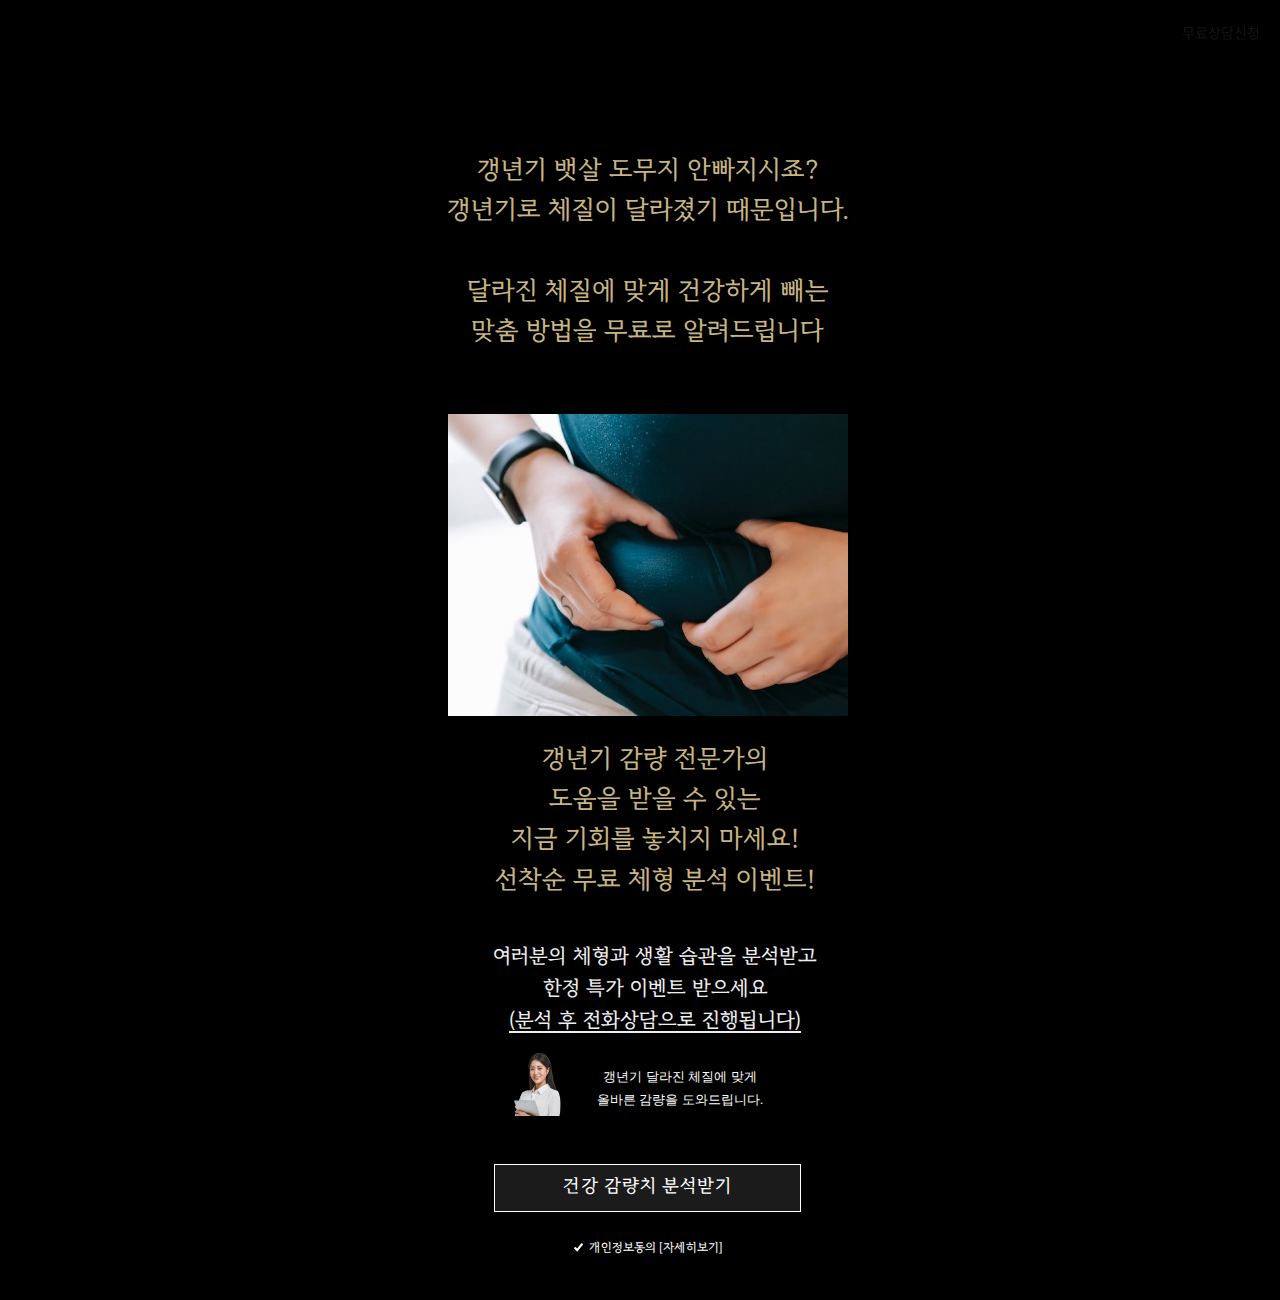
==== commit 09c34886: "change landing" ====
--- a/index.html
+++ b/index.html
@@ -43,7 +43,7 @@
   gtag('config', 'AW-11061217748');
 </script>
 
-  <title>나잇살 4주만에 -12kg 감량 컷앤컷 다이어트</title>
+  <title>건강한 감량 컷앤컷 다이어트</title>
   <meta charset="utf-8" />
   <meta name="viewport" content="width=device-width, height=device-height, initial-scale=1, minimum-scale=1.0, maximum-scale=1.0" />
   <meta http-equiv="X-UA-Compatible" content="IE=edge, chrome=1" />
@@ -90,23 +90,21 @@
 </head>
 
 <body>
-	<!-- <video id="vid" class="video br40 msize" autoplay muted playsinline loop style="z-index:1;">
-		<source id="hvid" src="./intro-video3.mp4" type="video/mp4">
-		</video>  -->
+
 <!-- Google Tag Manager (noscript) -->
 <noscript><iframe src="https://www.googletagmanager.com/ns.html?id=GTM-TD6WLPK"
 	height="0" width="0" style="display:none;visibility:hidden"></iframe></noscript>
 	<!-- End Google Tag Manager (noscript) -->
 
 	<template id="headerTemplate"></template>
-	<div id="video">
+	<!-- <div id="video" style="width:100%;">
 	<video id="vid" class="video br50 msize" autoplay muted playsinline loop style="z-index:998;">
 		<source id="hvid" src="./intro-video3.mp4" type="video/mp4">
 		</video> 
 		<div class="vtext">
 			<p class="word"></p>
 			</div>
-		</div>
+		</div>  -->
 	<template id="test_body"></template>
 
 	<script type="text/javascript">
@@ -151,7 +149,7 @@
     <script src="./lightbox.min.js"></script>
 
 	<script src="./menu_intro.js"></script>
-	<script src="./test_body_main.js"></script>
+	<script src="./test_body_version1.js"></script>
 	<script src="./personal_f.js"></script>
 	<script src="./scfm_intro_about.js"></script>
 	<script src="./slick_intro.js"></script>
--- a/style_intro_main.css
+++ b/style_intro_main.css
@@ -3986,8 +3986,8 @@
 
 .circle-kg{
   position:absolute;
-  top:20;
-  left:20;
+  top:0;
+  left:15px;
   border:2px solid #fff;
   background:black;
   border-radius:200%;
@@ -4001,11 +4001,12 @@
 }
 
 .vertical{
-  border-left: 2px solid white;
+  border-right: 2px solid white;
   height: 400px;
   position:relative;
-  left: 50%;
-  margin-top:10px
+  right: 50%;
+  margin-top:10px;
+
 }
 
 .counters{
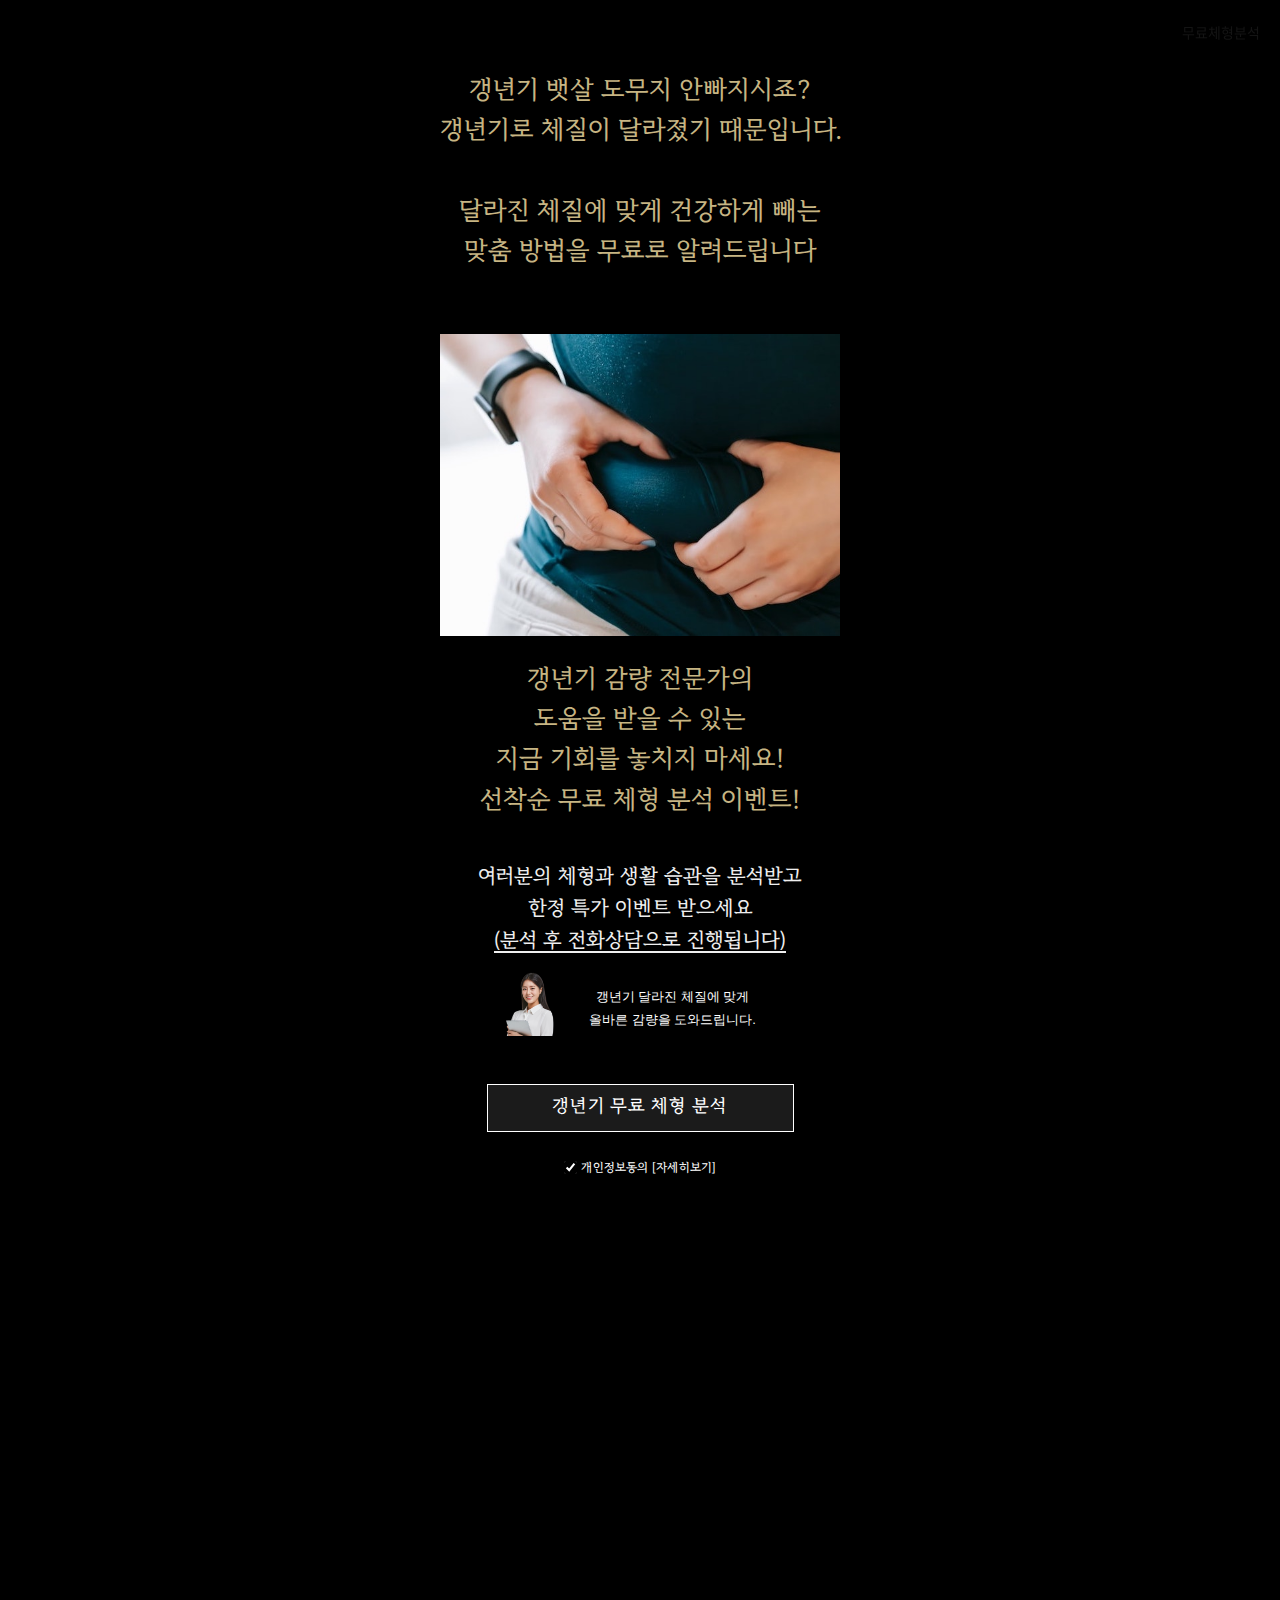
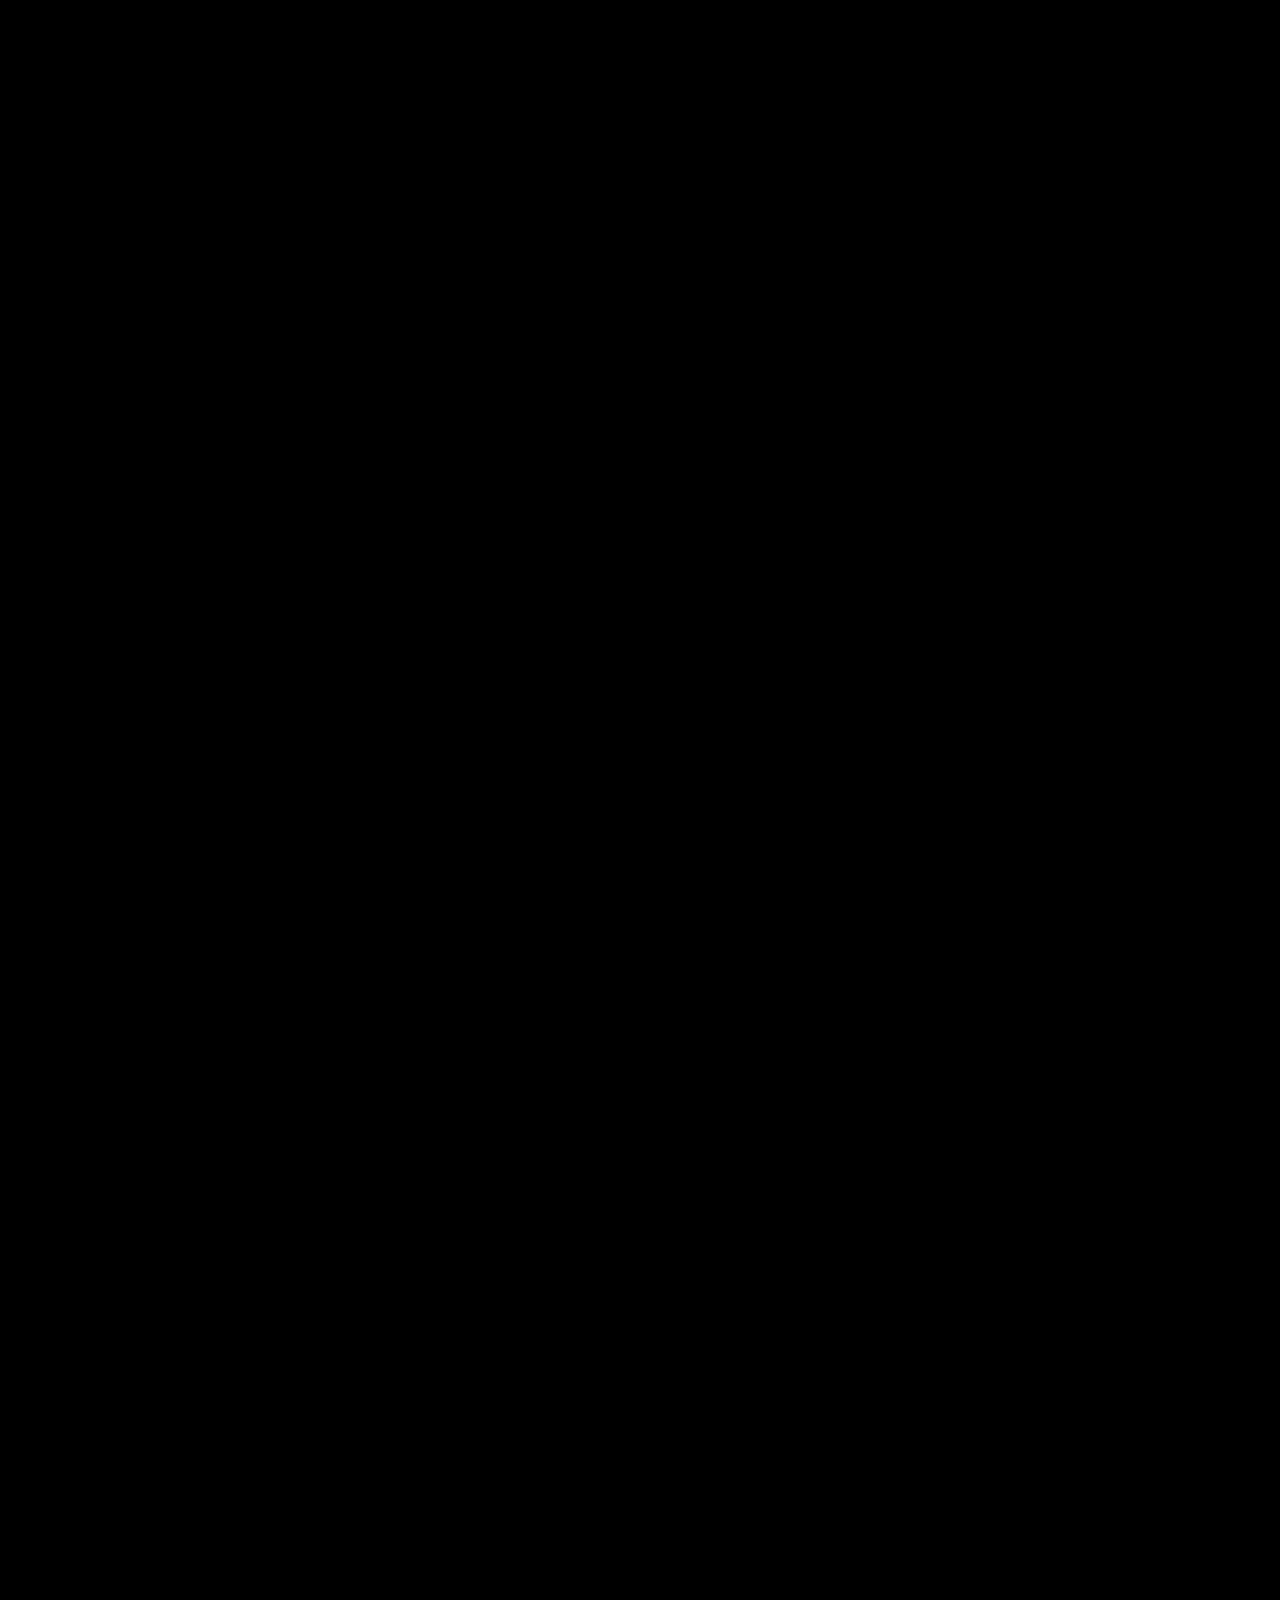
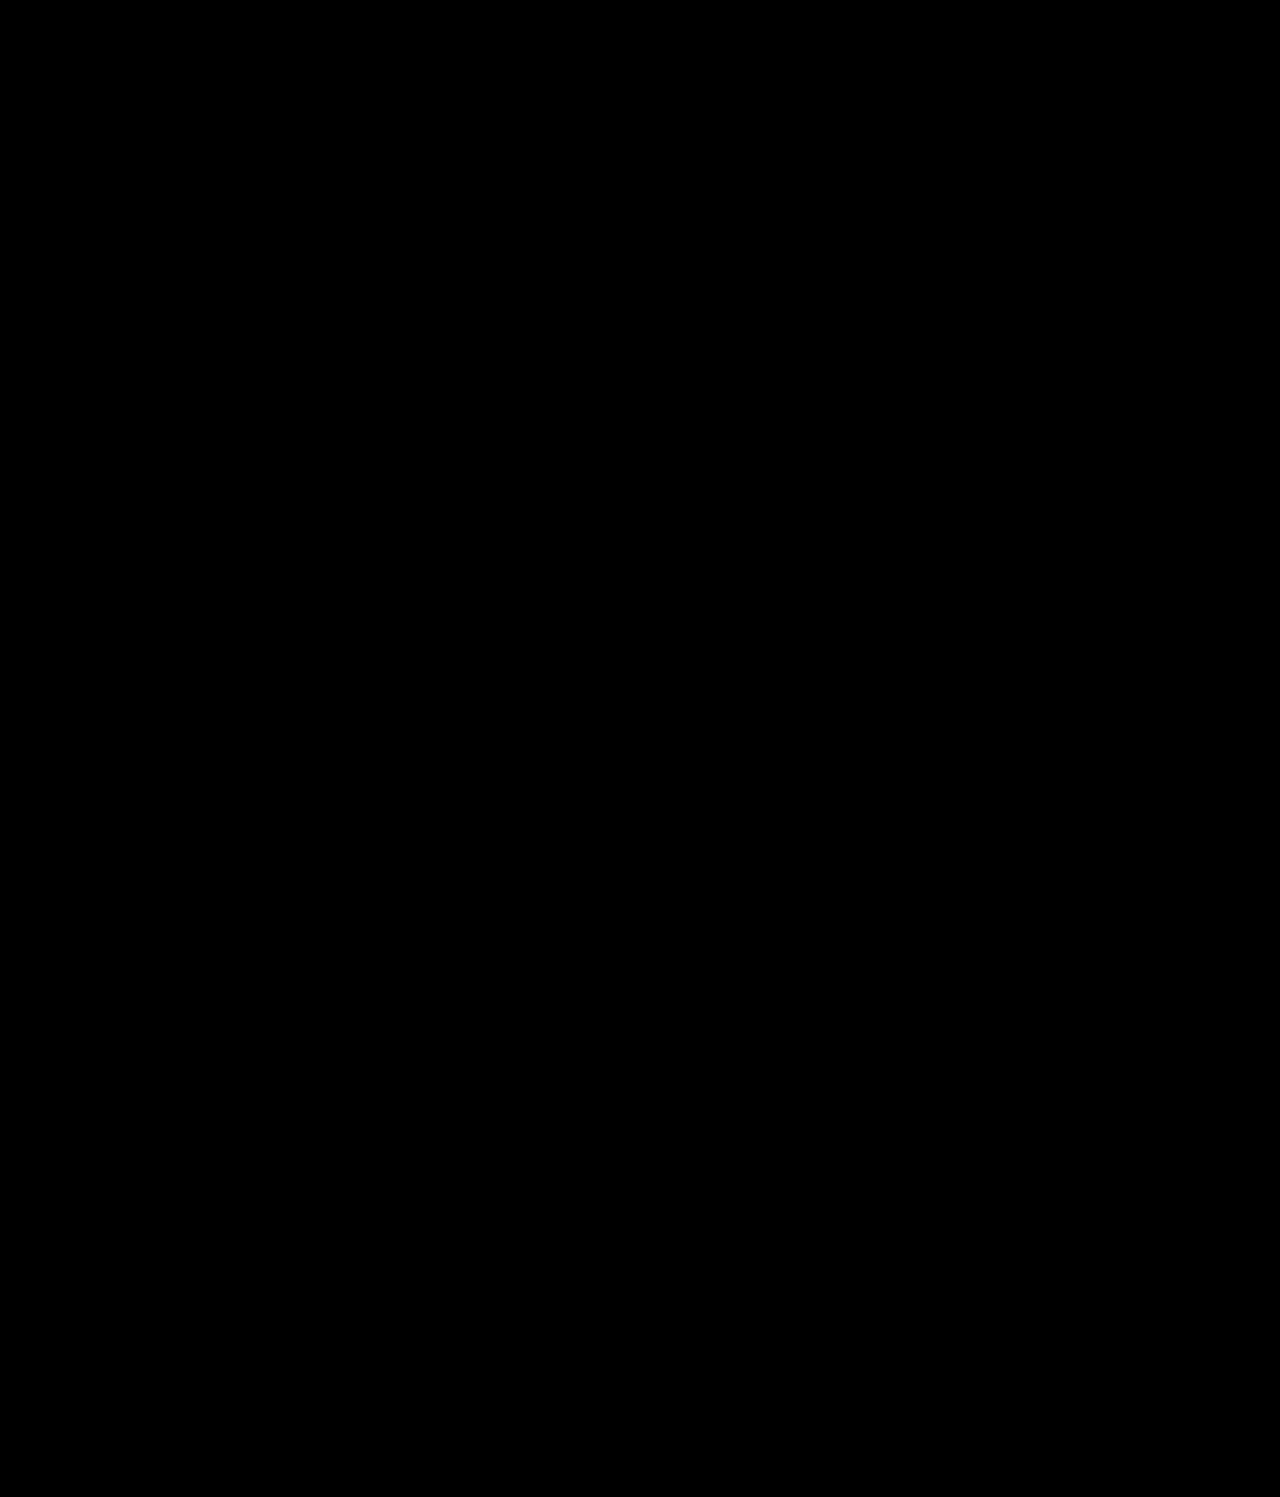
==== commit ebe3fd63: "Add files via upload" ====
--- a/index.html
+++ b/index.html
@@ -2,6 +2,8 @@
 <html lang="ko">
 
 <head>
+	<script src="https://www.googleoptimize.com/optimize.js?id=OPT-NMXVRRF"></script>
+
 <!-- Google Tag Manager -->
 <script>(function(w,d,s,l,i){w[l]=w[l]||[];w[l].push({'gtm.start':
 	new Date().getTime(),event:'gtm.js'});var f=d.getElementsByTagName(s)[0],
